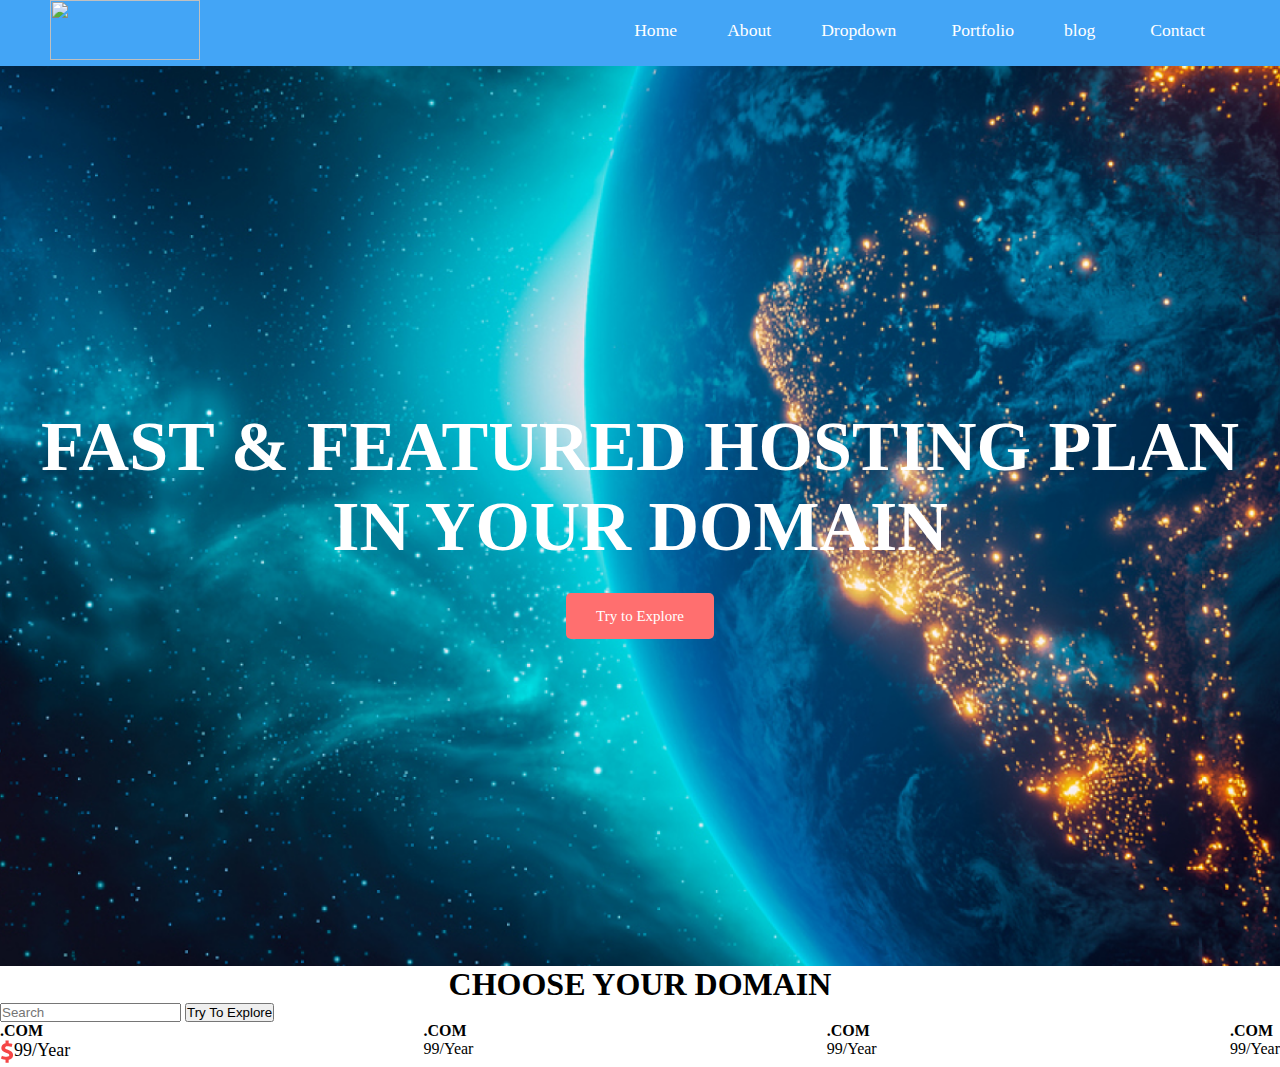
==== index.html @ 49b48064 "none" ====
<!DOCTYPE html>
<html lang="en">
<head>
    <meta charset="UTF-8">
    <meta name="viewport" content="width=device-width, initial-scale=1.0">
    <title>Host-House</title>

    <!--bootstrap css link start-->
    <link href="https://cdn.jsdelivr.net/npm/bootstrap@5.0.2/dist/css/bootstrap.min.css" rel="stylesheet" integrity="sha384-EVSTQN3/azprG1Anm3QDgpJLIm9Nao0Yz1ztcQTwFspd3yD65VohhpuuCOmLASjC" crossorigin="anonymous">
    <!--bootstrap css link end-->

    <!--font awesome link start-->
    <script src="https://kit.fontawesome.com/5c542a6da6.js" crossorigin="anonymous"></script>
    <!--font awesome link end-->


    <!--Main CSS Link start-->
    <link rel="stylesheet" href="./asset/css/home.css">
    <!--Main CSS Link end-->
</head>
<body>
    <!--Nav Start-->
    <nav>
        <div id="nav-section">
            <div class="container-fluid p-0">
                <div class="nav">
                    <a href="#" class="nav-logo">
                        <img src="./asset/img/home_img/hero.svg" alt="">
                    </a>
                    <div class="menuToggle"></div>
                    <div class="nav-links">
                        <ul>
                            <li><a href="#">Home</a></li>
                            <li><a href="#">About</a></li>
                            <li><a href="#">Dropdown <b><span style="padding-left: 5px;"></span><i class="fa-solid fa-caret-down"></i></b></a>
                                <ul>
                                <li><a href="#">product 1</a></li>
                                <li><a href="#">product 2</a></li>
                                <li><a href="#">product 3</a></li>
                                </ul>
                            </li>
                            <li><a href="#">Portfolio</a></li>
                            <li><a href="#">blog <span style="padding-left: 5px;"></span><i class="fa-solid fa-caret-down"></i></a> </li>
                            <li><a href="#">Contact</a></li>
                        </ul>
                    </div>
                </div>
            </div>
        </div>
    </nav>
    <!--Nav End-->

    <!--hero Start-->
    <div id="hero-seciton">
        <div class="hero-img">
            <div class="container">
                <div class="heading">
                    <h1>FAST & FEATURED HOSTING PLAN
                        IN YOUR DOMAIN 
                    </h1>
                    <p><a href="#">Try to Explore</a></p>
                </div>
            </div>
        </div>
    </div>
    <!--Hero end-->

    <!--Choose your Domain start-->
    <div id="choose-domain-section">
        <div class="container">
            <div class="row justify-content-center">
                <div class="col-lg-8">
                    <div class="choose-domain">
                        <h1>CHOOSE YOUR DOMAIN</h1>
                    </div>
                    <div class="input-group">
                        <input type="text" class="form-control" placeholder="Search">
                        <button class="btn btn-success" type="submit">Try To Explore</button>
                      </div>
                    <div class="input-bar-items">
                        <div class="input-item">
                            <h4>.COM</h4>
                            <div class="input-item-text">
                                <div class="dollar">
                                    <svg width="14" height="23" viewBox="0 0 14 23" fill="none" xmlns="http://www.w3.org/2000/svg">
                                        <path d="M5.525 19.75C4.30833 19.65 3.31667 19.4667 2.55 19.2C1.8 18.9167 1.24167 18.6833 0.875 18.5L1.95 15.625C2.53333 15.9083 3.225 16.1667 4.025 16.4C4.84167 16.6333 5.7 16.75 6.6 16.75C7.61667 16.75 8.30833 16.6167 8.675 16.35C9.05833 16.0667 9.25 15.675 9.25 15.175C9.25 14.8583 9.175 14.5917 9.025 14.375C8.875 14.1417 8.65833 13.9333 8.375 13.75C8.09167 13.5667 7.73333 13.3917 7.3 13.225C6.86667 13.0417 6.36667 12.85 5.8 12.65C5.25 12.45 4.70833 12.2333 4.175 12C3.65833 11.75 3.18333 11.45 2.75 11.1C2.33333 10.75 1.99167 10.325 1.725 9.825C1.475 9.30833 1.35 8.69167 1.35 7.975C1.35 7.425 1.425 6.9 1.575 6.4C1.74167 5.88333 1.99167 5.41667 2.325 5C2.65833 4.58333 3.09167 4.23333 3.625 3.95C4.15833 3.65 4.79167 3.43333 5.525 3.3V0.599999H8.675V3.2C9.54167 3.28333 10.2833 3.40833 10.9 3.575C11.5333 3.74167 12.0333 3.90833 12.4 4.075L11.625 7.075C11.075 6.84167 10.4333 6.64167 9.7 6.475C8.98333 6.30833 8.225 6.225 7.425 6.225C6.625 6.225 6.05 6.35833 5.7 6.625C5.35 6.89167 5.175 7.24167 5.175 7.675C5.175 7.94167 5.225 8.175 5.325 8.375C5.44167 8.55833 5.61667 8.725 5.85 8.875C6.08333 9.025 6.36667 9.175 6.7 9.325C7.05 9.45833 7.46667 9.60833 7.95 9.775C8.68333 10.0417 9.35833 10.3333 9.975 10.65C10.6083 10.9667 11.15 11.3333 11.6 11.75C12.0667 12.15 12.425 12.625 12.675 13.175C12.9417 13.725 13.075 14.3667 13.075 15.1C13.075 15.6 13 16.1 12.85 16.6C12.7 17.0833 12.45 17.5333 12.1 17.95C11.75 18.3667 11.2917 18.725 10.725 19.025C10.175 19.325 9.49167 19.5417 8.675 19.675V22.725H5.525V19.75Z" fill="#F54646"/>
                                    </svg>
                                </div>
                                <div class="t-99">
                                    99/Year
                                </div>
                            </div>
                        </div>
                        <div class="input-item">
                            <h4>.COM</h4>
                            <div class="input-item-text">
                                <div class="dollar">
                                    
                                </div>
                                <div class="99">
                                    99/Year
                                </div>
                            </div>
                        </div>
                        <div class="input-item">
                            <h4>.COM</h4>
                            <div class="input-item-text">
                                <div class="dollar">
                                    
                                </div>
                                <div class="99">
                                    99/Year
                                </div>
                            </div>
                        </div>
                        <div class="input-item">
                            <h4>.COM</h4>
                            <div class="input-item-text">
                                <div class="dollar">
                                    
                                </div>
                                <div class="99">
                                    99/Year
                                </div>
                            </div>
                        </div>
                    </div>
                </div>
            </div>
        </div>
    </div>



         
    <!--main javascript link start-->
    <script src="./asset/js/main.js"></script>
    <!--main javascript link end-->

    <script src="https://cdn.jsdelivr.net/npm/bootstrap@5.0.2/dist/js/bootstrap.bundle.min.js" integrity="sha384-MrcW6ZMFYlzcLA8Nl+NtUVF0sA7MsXsP1UyJoMp4YLEuNSfAP+JcXn/tWtIaxVXM" crossorigin="anonymous"></script>
</body>
</html>
---- asset/css/home.css ----
*{
    padding: 0;
    margin: 0;
    box-sizing: border-box;
}
.nav{
    width: 100%;
    height: 66px;
    background: #43a5f6;
    padding: 0px 50px;
    display: flex;
    justify-content: space-between;
    
}
.nav .nav-logo{
    color: #fff;
    
}
.nav-logo img{
    width: 150px;
    height: 60px;
    
}
.nav ul{
    position: relative;
}
.nav ul li{
    position: relative;
    list-style-type: none;
    float: left;
}
.nav ul li a{
    color: #fff;
    font-size: 1.1rem;
    padding: 20px 25px;
    text-decoration: none;
    display: flex;
    justify-content: space-between;
    align-items: center;
    display: block;
}
.nav ul li a:hover{
    background: #2b93e3;

}
.nav ul li ul{
    position: absolute;
    left: 0;
    width: 200px;
    background: #445964;
    padding-left: 0px;
    z-index: 2;
    display: none;
    
}
.nav ul li ul li{
    position: relative;
    width: 100%;
    border: 1px solid rgba(0, 0, 0, 0.2);
}
.nav ul li:hover ul{
    display: block;
}

@media (max-width: 1000px) {
    nav{
        padding: 0px 0px;
    }
    .nav .nav-links{
        position: absolute;
        width: 100%;
        top: 66px;
        left: 0;
        background: #445964;
        display: none;

    }
   
    .nav .nav-links ul{
        padding-left: 0px;
    }
    .nav .nav-links ul li{
        width: 100%;
        display: block;
    }
    .nav .nav-links ul li ul{
        position: relative;
        width: 100%;
    }
    .menuToggle{
        position: relative;
        width: 30px;
        height: 50px;
        cursor: pointer;
        display: flex;
        justify-content: center;
        align-items: center;
    }
    .menuToggle::before{
        content: '';
        position: absolute;
        width: 100%;
        height: 3px;
        background: #fff;
        transform: translateY(-12px);
        box-shadow: 0 12px #fff;

    }
    .menuToggle::after{
        content: '';
        position: absolute;
        width: 100%;
        height: 3px;
        background: #fff;
        transform: translateY(12px);
    }
    .nav.active .menuToggle::before{
        transform: rotate(45deg);
        box-shadow: 0 0 #fff;
    }
    .nav.active .menuToggle::after{
        transform: rotate(-45deg);
        
    }
}
/* Nav End*/


/* Hero start*/

#hero-section{
    -image: url(../img/home_img/hero-2.png);
    width: 100%;
    height: 100vh;
    background-repeat: no-repeat;
    background-size: cover;
    background-position: center;
}
.hero-img{
    background-image: url(../img/home_img/hero-2.png);
    width: 100%;
    height: 100vh;
    background-repeat: no-repeat;
    background-size: cover;
    background-position: center;
    display: flex;
    justify-content: center;
    align-items: center;
    

}
.heading h1{
    color: white;
    text-align: center;
    font-size: 70px;
    margin-bottom: 40px;
    
}
.heading p{
    text-align: center;
}
.heading p a{
    text-decoration: none;
    color: white;
    padding: 15px 30px;
    background-color: #FF6F6F;
    border: none;
    border-radius: 5px;
    font-size: 15px;
}

/* hero end*/


.choose-domain h1{
    text-align: center;
}
.input-bar-items{
    width: 100%;
    display: flex;
    justify-content: space-between;
    flex-wrap: wrap;

}
.input-item-text{
    width: 25%;
}

/* .dollar{
    width: 20px;
    height: 20px;
} */

.t-99{
    font-size: 18px;

}
.dollar img{
    width: 10px;
    height: 10px;
}

.input-item-text{
    display: flex;
    
}
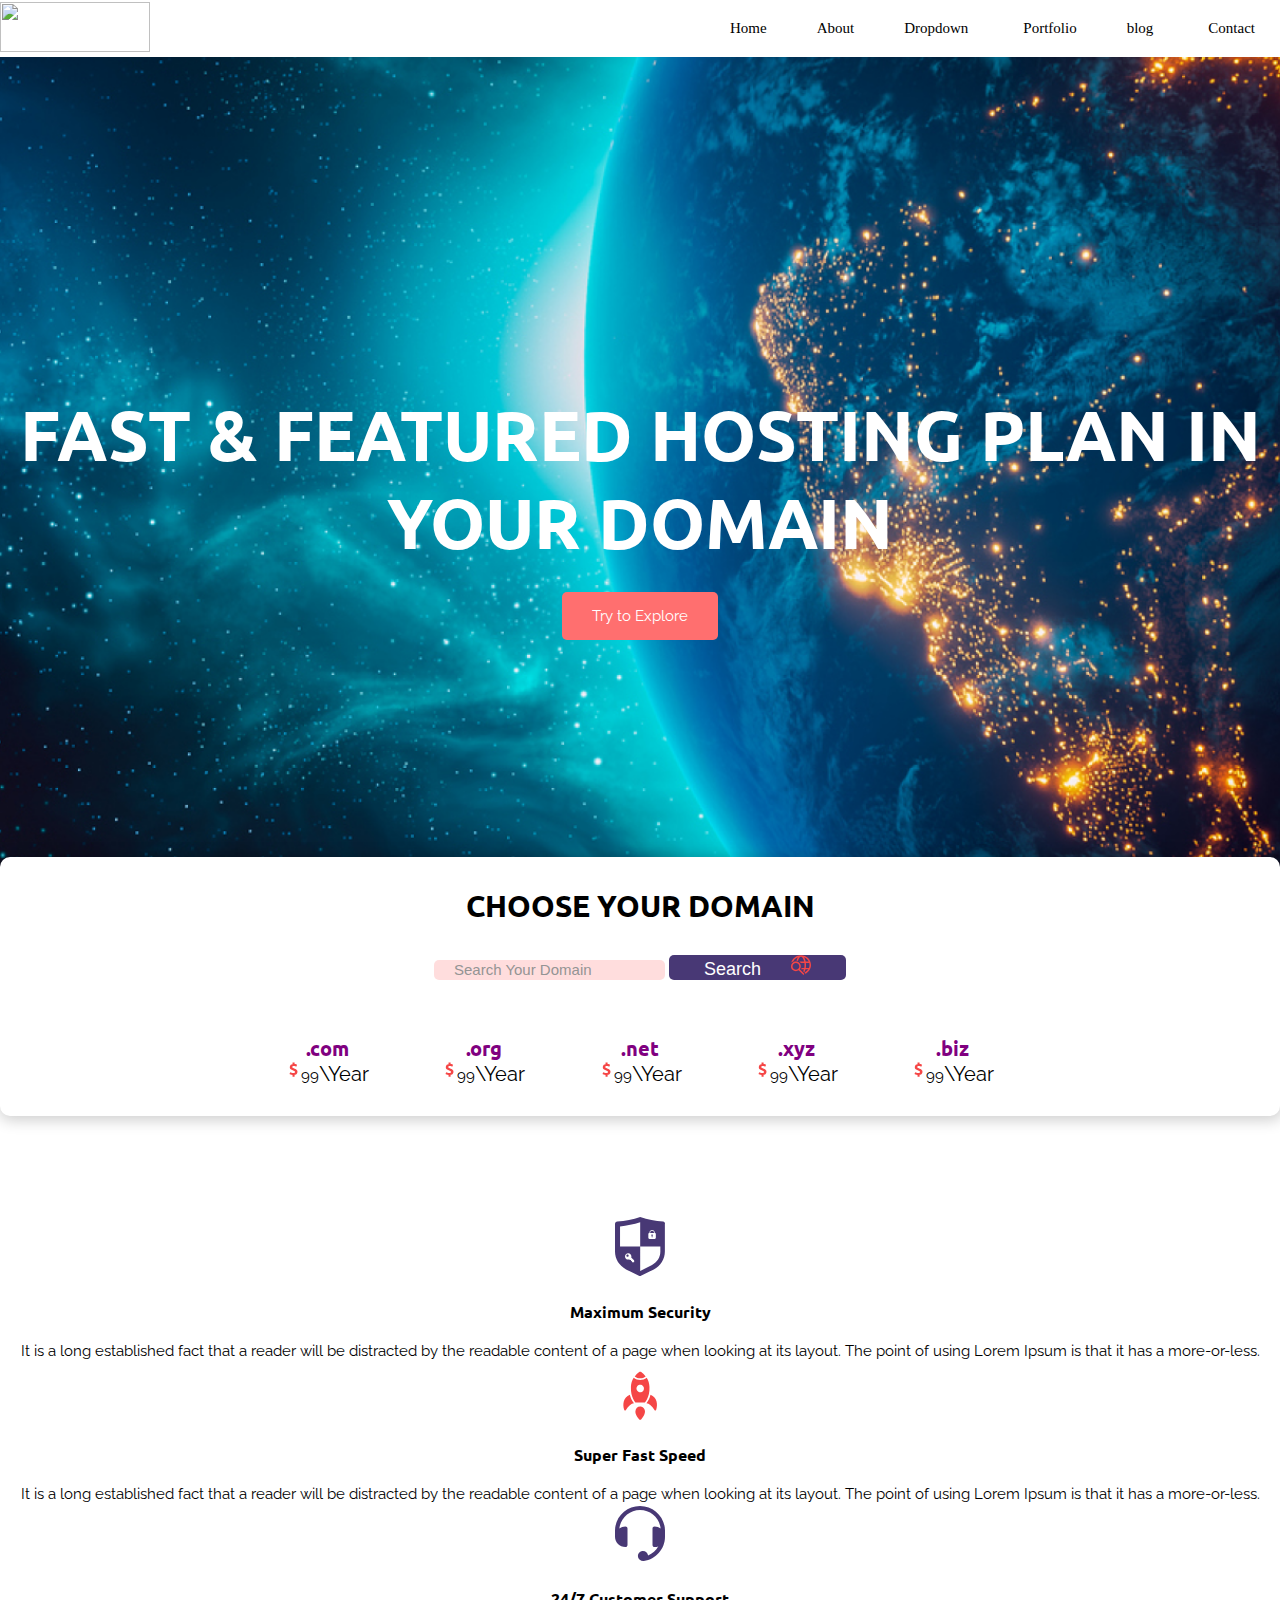
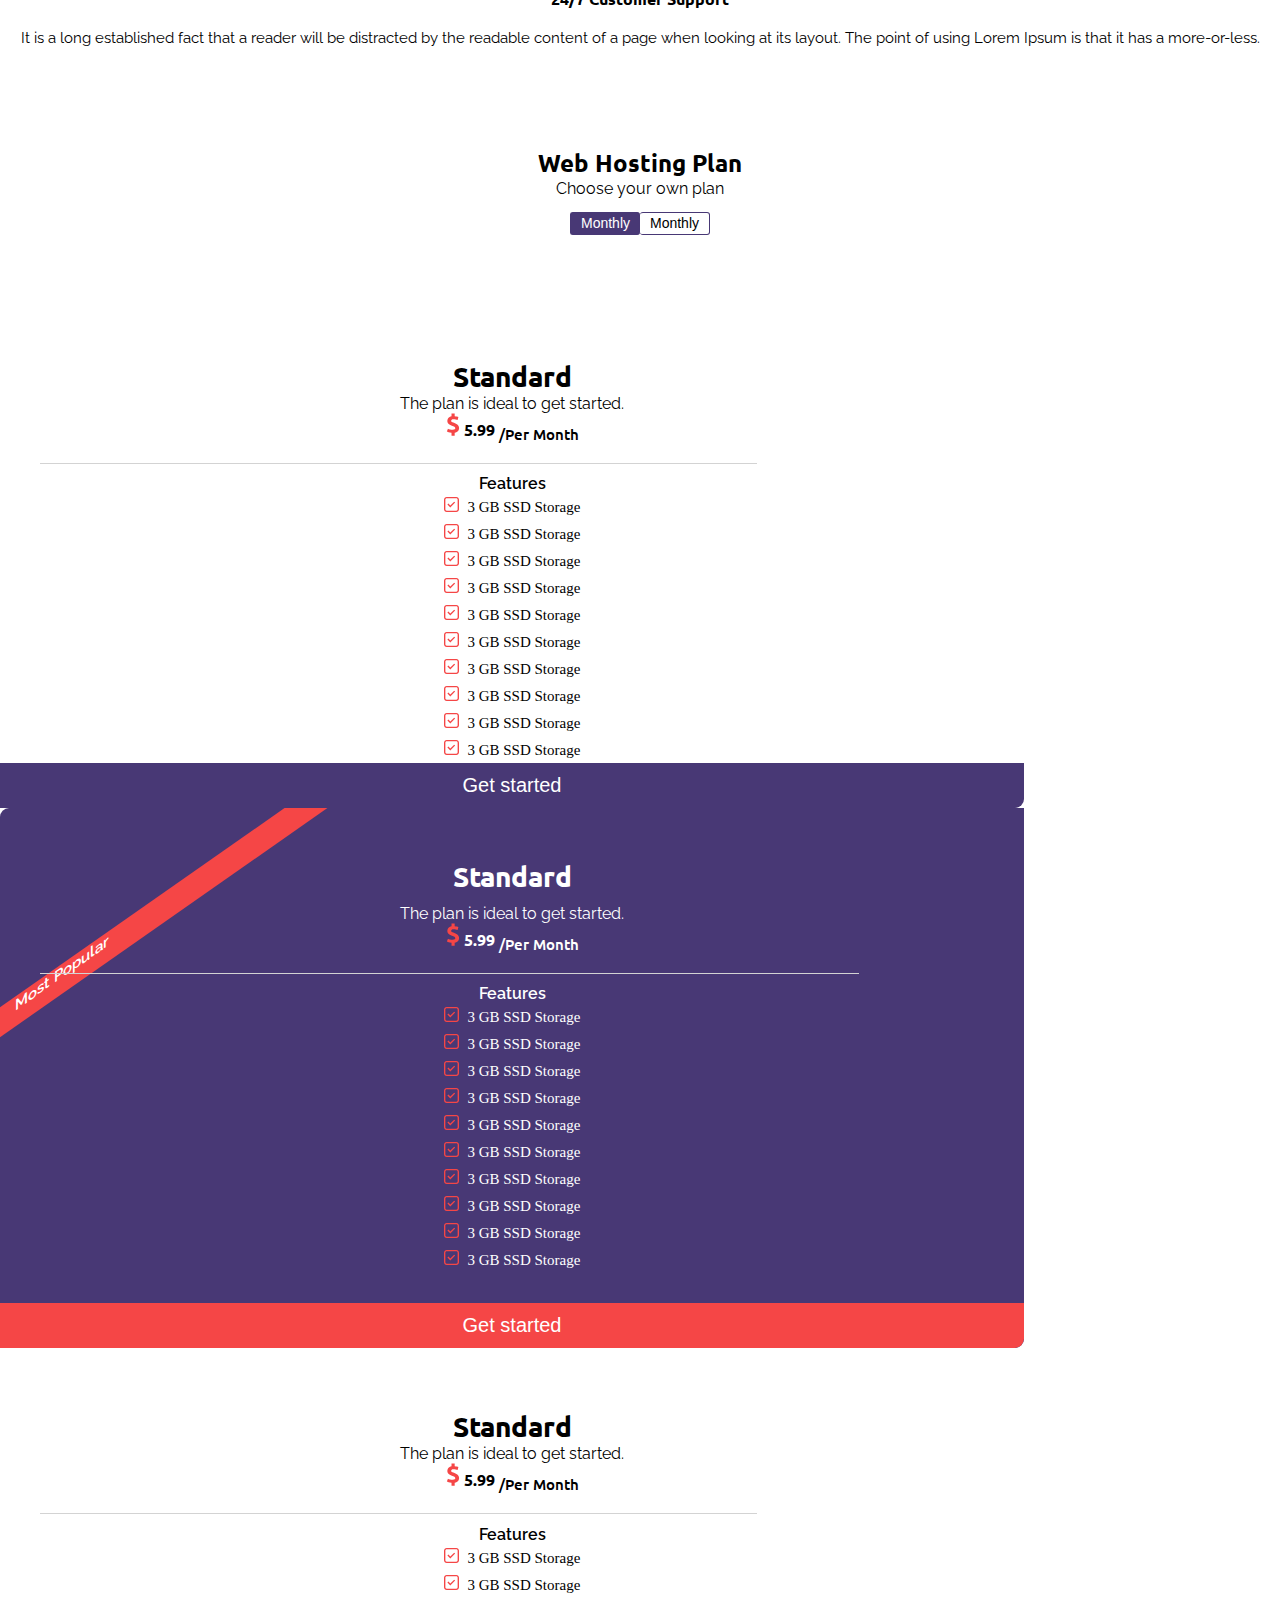
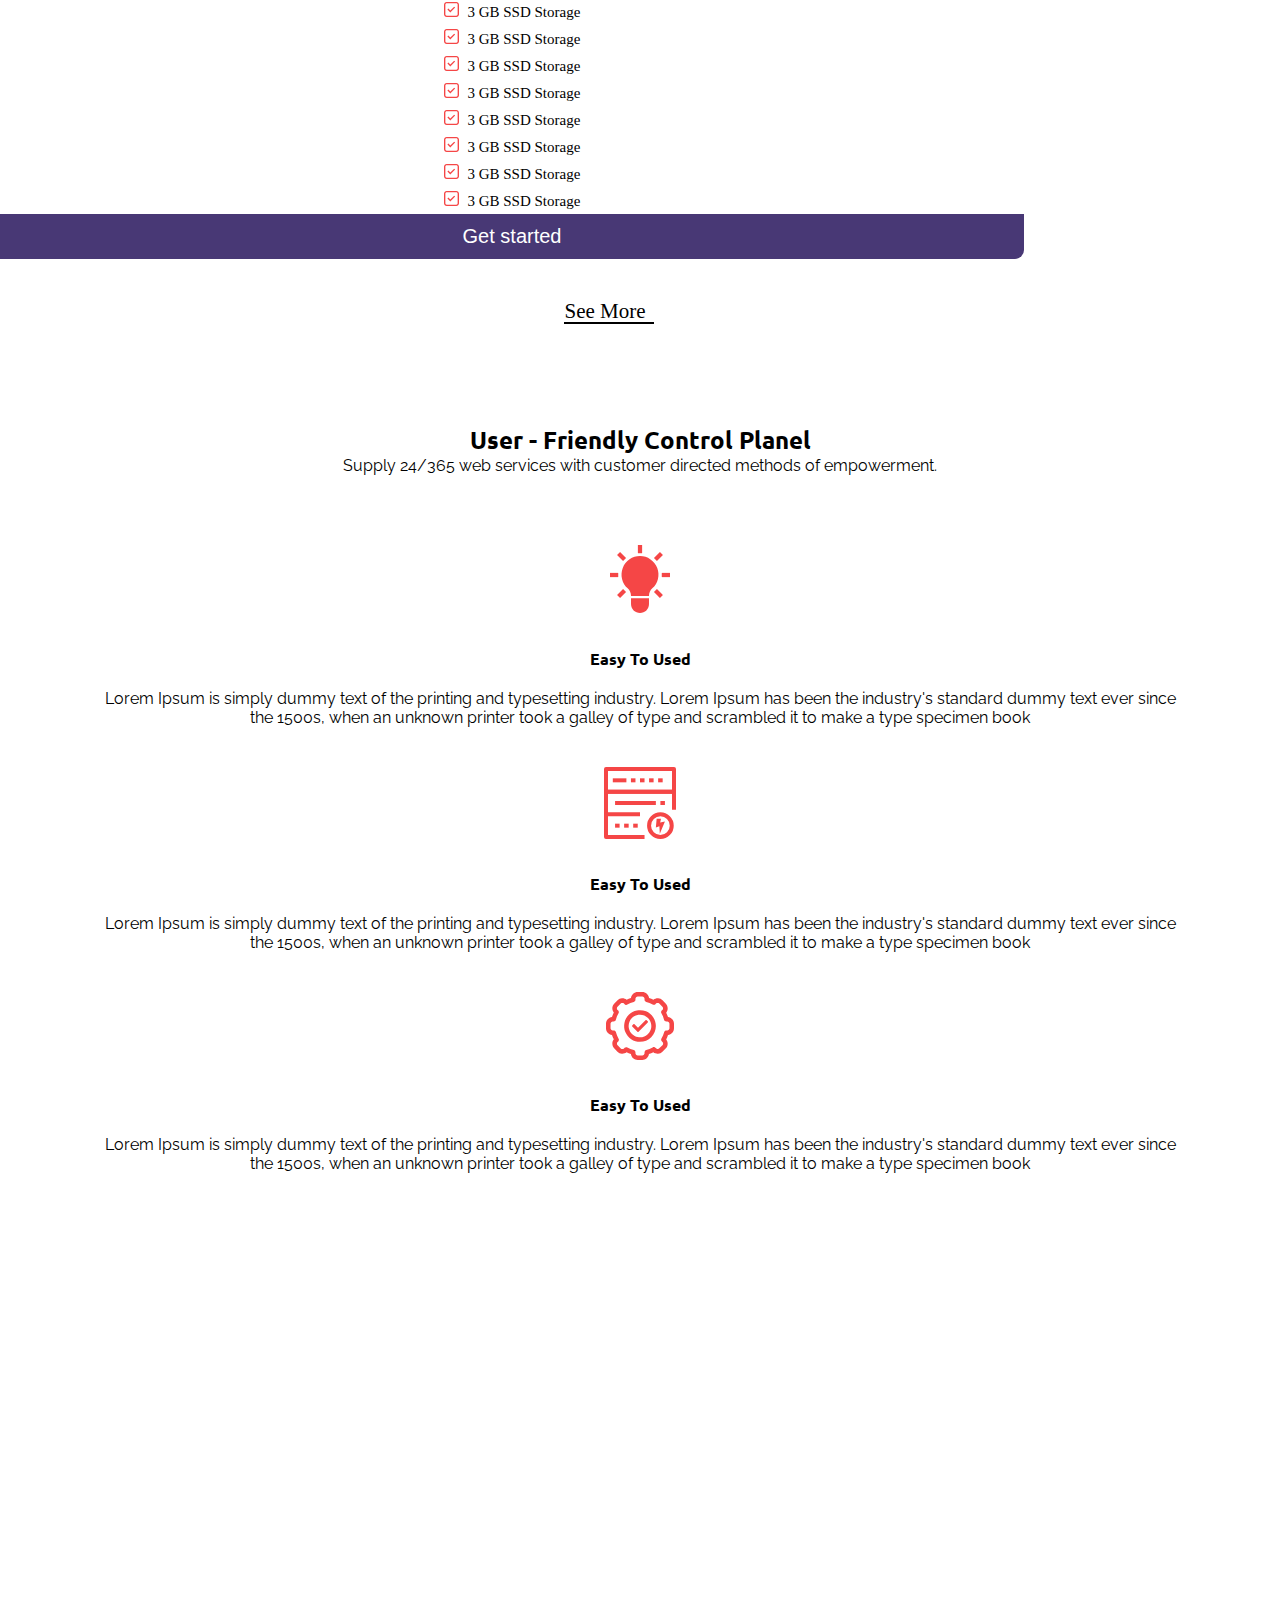
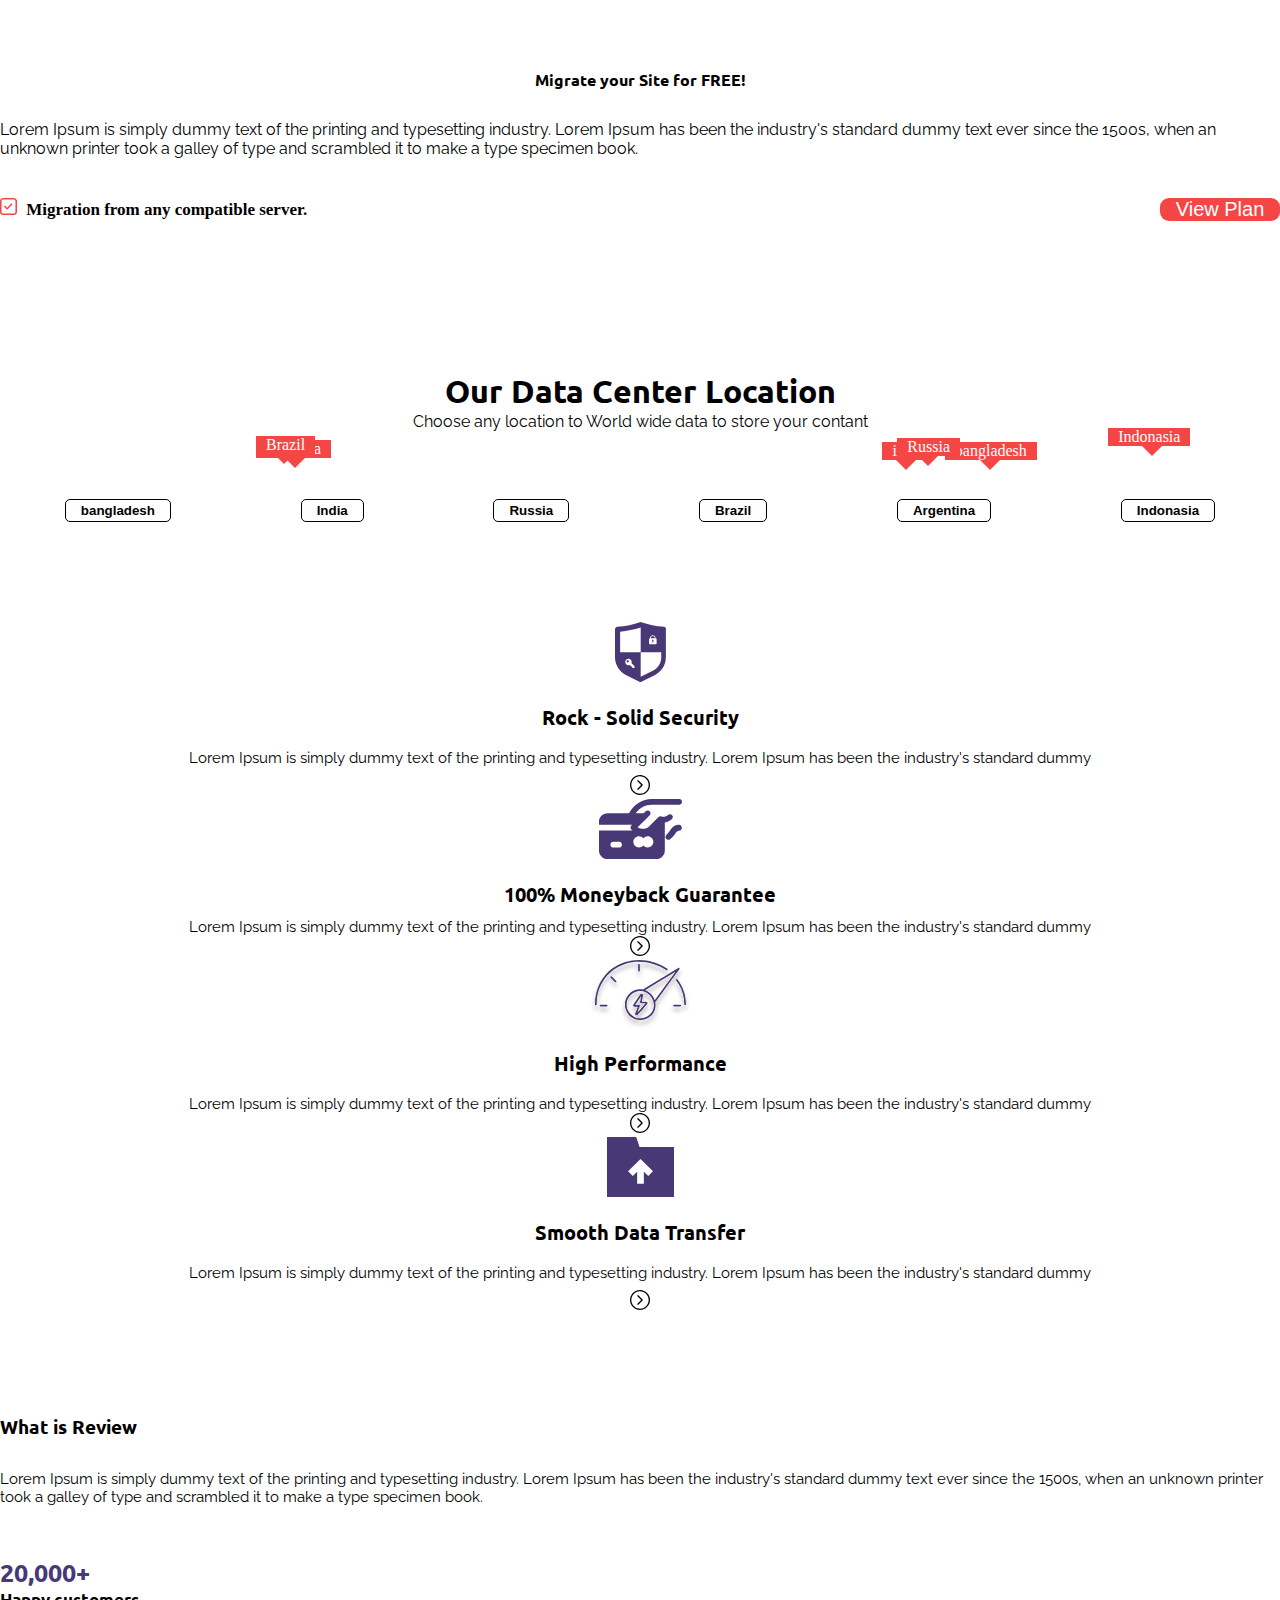
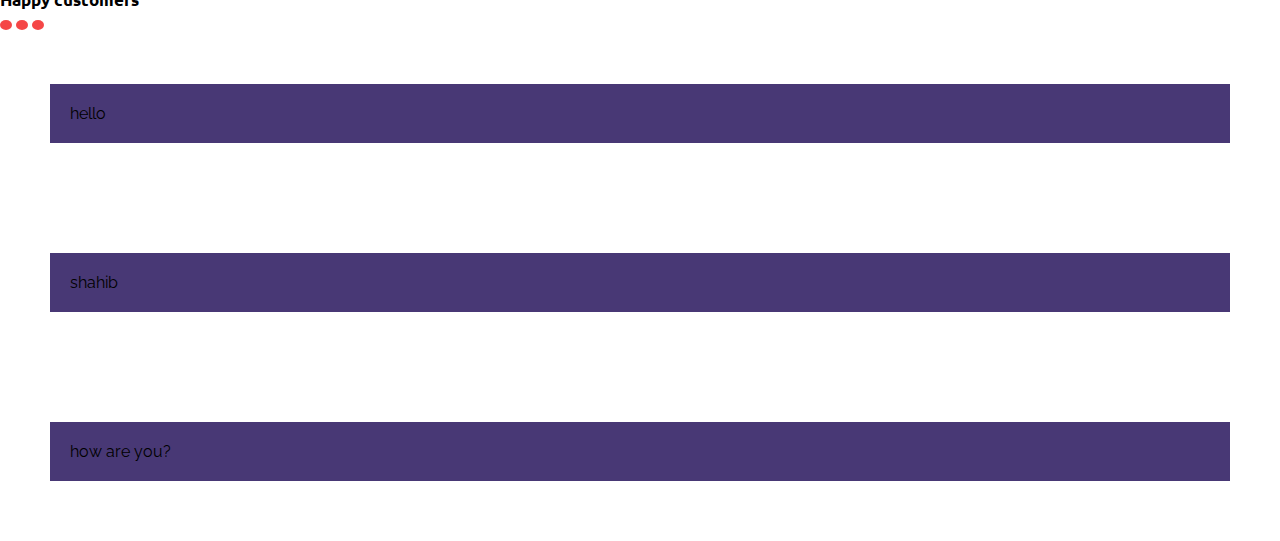
==== commit a8d2bbc3: "none" ====
--- a/index.html
+++ b/index.html
@@ -22,7 +22,7 @@
     <!--Nav Start-->
     <nav>
         <div id="nav-section">
-            <div class="container-fluid p-0">
+            <div class="container">
                 <div class="nav">
                     <a href="#" class="nav-logo">
                         <img src="./asset/img/home_img/hero.svg" alt="">
@@ -34,9 +34,9 @@
                             <li><a href="#">About</a></li>
                             <li><a href="#">Dropdown <b><span style="padding-left: 5px;"></span><i class="fa-solid fa-caret-down"></i></b></a>
                                 <ul>
-                                <li><a href="#">product 1</a></li>
-                                <li><a href="#">product 2</a></li>
-                                <li><a href="#">product 3</a></li>
+                                    <li><a href="#">product 1</a></li>
+                                    <li><a href="#">product 2</a></li>
+                                    <li><a href="#">product 3</a></li>
                                 </ul>
                             </li>
                             <li><a href="#">Portfolio</a></li>
@@ -69,59 +69,743 @@
     <div id="choose-domain-section">
         <div class="container">
             <div class="row justify-content-center">
-                <div class="col-lg-8">
-                    <div class="choose-domain">
-                        <h1>CHOOSE YOUR DOMAIN</h1>
-                    </div>
-                    <div class="input-group">
-                        <input type="text" class="form-control" placeholder="Search">
-                        <button class="btn btn-success" type="submit">Try To Explore</button>
-                      </div>
-                    <div class="input-bar-items">
-                        <div class="input-item">
-                            <h4>.COM</h4>
-                            <div class="input-item-text">
-                                <div class="dollar">
+                <div class="col-lg-12">
+                    <div class="choose-domain-content">
+                        <div class="choose-domain">
+                            <h1>CHOOSE YOUR DOMAIN</h1>
+                        </div>
+                        <div class="input-group">
+                            <input type="text" class="form-control" placeholder="Search Your Domain" style="padding-left: 10px">
+                            <button class="btn btn-success" type="submit">Search <span style="padding-right: 25px;"></span>
+                                <svg width="33" height="32" viewBox="0 0 33 32" fill="none" xmlns="http://www.w3.org/2000/svg">
+                                    <path d="M2.37706 12.7246C-0.792353 15.8007 -0.792353 20.788 2.37706 23.8641C5.16939 26.5742 9.49023 26.8966 12.6463 24.8314L19.6593 31.6378C20.1567 32.1207 20.9634 32.1207 21.461 31.6378C21.9133 31.1988 21.9543 30.5119 21.5842 30.0278L21.461 29.8892L14.5123 23.1437C17.0063 20.0529 16.787 15.5706 13.8546 12.7246C10.6851 9.64846 5.54649 9.64846 2.37706 12.7246ZM16.5212 0C8.68598 0 2.12797 5.3072 0.455281 12.4197C0.687728 12.1332 0.940178 11.8576 1.21202 11.5938C2.08253 10.749 3.07651 10.097 4.1376 9.63787C5.69136 6.78748 8.26209 4.53801 11.3805 3.34335L11.2045 3.62174C10.3189 5.05067 9.60446 6.83804 9.10354 8.86547C9.92549 8.94752 10.7367 9.12854 11.5183 9.40997C12.5593 5.20822 14.5218 2.39866 16.5212 2.39866L16.7117 2.40714C18.7966 2.59223 20.8108 5.7936 21.7462 10.3962L13.512 10.395C14.0445 10.7385 14.55 11.1381 15.0196 11.5938C15.4076 11.9704 15.7564 12.3714 16.066 12.792L22.1181 12.7944C22.2301 13.8183 22.2904 14.8892 22.2904 15.9936C22.2904 17.6878 22.1486 19.3034 21.8955 20.791L17.5368 20.7912C17.4087 21.2481 17.2445 21.6977 17.0442 22.1362L16.8318 22.5707L16.6298 22.9375L16.8911 23.1886L21.3635 23.1891C21.0303 24.386 20.621 25.456 20.1581 26.3625L21.9793 28.1338C22.79 26.7618 23.449 25.0818 23.9219 23.1907L28.4077 23.1894C26.9415 25.466 24.8001 27.2911 22.2556 28.4007L22.6262 28.7586L22.8315 28.983C23.1946 29.455 23.3996 29.9811 23.4545 30.5064C29.0907 27.9669 33 22.4233 33 15.9936C33 7.16055 25.6222 0 16.5212 0ZM12.0529 14.4731C14.2272 16.5835 14.2272 20.0051 12.0529 22.1154C9.8785 24.2258 6.35313 24.2258 4.17876 22.1154C2.00436 20.0051 2.00436 16.5835 4.17876 14.4731C6.35313 12.3628 9.8785 12.3628 12.0529 14.4731ZM24.6055 12.7954L30.1374 12.7943L30.1504 12.8425C30.3977 13.8538 30.5286 14.9089 30.5286 15.9936C30.5286 17.6822 30.2114 19.2991 29.6314 20.7909L24.403 20.7923C24.6375 19.2743 24.7619 17.6614 24.7619 15.9936C24.7619 14.9001 24.7085 13.8305 24.6055 12.7954ZM21.66 3.34326L21.6978 3.3572C25.0711 4.66003 27.7996 7.19837 29.29 10.3964L24.2676 10.3955C23.7514 7.59319 22.8504 5.15356 21.66 3.34326Z" fill="#F54646"/>
+                                </svg>
+                            </button>
+                        </div>
+                        <div class="input-bar-items">
+                            <div class="input-item">
+                                <h4>.com</h4>
+                                <div class="input-item-text">
+                                    <div class="dollar">
+                                        <svg width="14" height="23" viewBox="0 0 14 23" fill="none" xmlns="http://www.w3.org/2000/svg">
+                                            <path d="M5.525 19.75C4.30833 19.65 3.31667 19.4667 2.55 19.2C1.8 18.9167 1.24167 18.6833 0.875 18.5L1.95 15.625C2.53333 15.9083 3.225 16.1667 4.025 16.4C4.84167 16.6333 5.7 16.75 6.6 16.75C7.61667 16.75 8.30833 16.6167 8.675 16.35C9.05833 16.0667 9.25 15.675 9.25 15.175C9.25 14.8583 9.175 14.5917 9.025 14.375C8.875 14.1417 8.65833 13.9333 8.375 13.75C8.09167 13.5667 7.73333 13.3917 7.3 13.225C6.86667 13.0417 6.36667 12.85 5.8 12.65C5.25 12.45 4.70833 12.2333 4.175 12C3.65833 11.75 3.18333 11.45 2.75 11.1C2.33333 10.75 1.99167 10.325 1.725 9.825C1.475 9.30833 1.35 8.69167 1.35 7.975C1.35 7.425 1.425 6.9 1.575 6.4C1.74167 5.88333 1.99167 5.41667 2.325 5C2.65833 4.58333 3.09167 4.23333 3.625 3.95C4.15833 3.65 4.79167 3.43333 5.525 3.3V0.599999H8.675V3.2C9.54167 3.28333 10.2833 3.40833 10.9 3.575C11.5333 3.74167 12.0333 3.90833 12.4 4.075L11.625 7.075C11.075 6.84167 10.4333 6.64167 9.7 6.475C8.98333 6.30833 8.225 6.225 7.425 6.225C6.625 6.225 6.05 6.35833 5.7 6.625C5.35 6.89167 5.175 7.24167 5.175 7.675C5.175 7.94167 5.225 8.175 5.325 8.375C5.44167 8.55833 5.61667 8.725 5.85 8.875C6.08333 9.025 6.36667 9.175 6.7 9.325C7.05 9.45833 7.46667 9.60833 7.95 9.775C8.68333 10.0417 9.35833 10.3333 9.975 10.65C10.6083 10.9667 11.15 11.3333 11.6 11.75C12.0667 12.15 12.425 12.625 12.675 13.175C12.9417 13.725 13.075 14.3667 13.075 15.1C13.075 15.6 13 16.1 12.85 16.6C12.7 17.0833 12.45 17.5333 12.1 17.95C11.75 18.3667 11.2917 18.725 10.725 19.025C10.175 19.325 9.49167 19.5417 8.675 19.675V22.725H5.525V19.75Z" fill="#F54646"/>
+                                        </svg>
+                                    </div>
+                                    <div class="t-99">
+                                        <p><span style="font-size: 15px;">99</span>\Year</p>
+                                    </div>
+                                </div>
+                            </div>
+                            <div class="input-item">
+                                <h4>.org</h4>
+                                <div class="input-item-text">
+                                    <div class="dollar">
+                                        <svg  viewBox="0 0 14 23" fill="none" xmlns="http://www.w3.org/2000/svg">
+                                            <path d="M5.525 19.75C4.30833 19.65 3.31667 19.4667 2.55 19.2C1.8 18.9167 1.24167 18.6833 0.875 18.5L1.95 15.625C2.53333 15.9083 3.225 16.1667 4.025 16.4C4.84167 16.6333 5.7 16.75 6.6 16.75C7.61667 16.75 8.30833 16.6167 8.675 16.35C9.05833 16.0667 9.25 15.675 9.25 15.175C9.25 14.8583 9.175 14.5917 9.025 14.375C8.875 14.1417 8.65833 13.9333 8.375 13.75C8.09167 13.5667 7.73333 13.3917 7.3 13.225C6.86667 13.0417 6.36667 12.85 5.8 12.65C5.25 12.45 4.70833 12.2333 4.175 12C3.65833 11.75 3.18333 11.45 2.75 11.1C2.33333 10.75 1.99167 10.325 1.725 9.825C1.475 9.30833 1.35 8.69167 1.35 7.975C1.35 7.425 1.425 6.9 1.575 6.4C1.74167 5.88333 1.99167 5.41667 2.325 5C2.65833 4.58333 3.09167 4.23333 3.625 3.95C4.15833 3.65 4.79167 3.43333 5.525 3.3V0.599999H8.675V3.2C9.54167 3.28333 10.2833 3.40833 10.9 3.575C11.5333 3.74167 12.0333 3.90833 12.4 4.075L11.625 7.075C11.075 6.84167 10.4333 6.64167 9.7 6.475C8.98333 6.30833 8.225 6.225 7.425 6.225C6.625 6.225 6.05 6.35833 5.7 6.625C5.35 6.89167 5.175 7.24167 5.175 7.675C5.175 7.94167 5.225 8.175 5.325 8.375C5.44167 8.55833 5.61667 8.725 5.85 8.875C6.08333 9.025 6.36667 9.175 6.7 9.325C7.05 9.45833 7.46667 9.60833 7.95 9.775C8.68333 10.0417 9.35833 10.3333 9.975 10.65C10.6083 10.9667 11.15 11.3333 11.6 11.75C12.0667 12.15 12.425 12.625 12.675 13.175C12.9417 13.725 13.075 14.3667 13.075 15.1C13.075 15.6 13 16.1 12.85 16.6C12.7 17.0833 12.45 17.5333 12.1 17.95C11.75 18.3667 11.2917 18.725 10.725 19.025C10.175 19.325 9.49167 19.5417 8.675 19.675V22.725H5.525V19.75Z" fill="#F54646"/>
+                                        </svg>
+                                    </div>
+                                    <div class="t-99">
+                                        <p><span style="font-size: 15px;">99</span>\Year</p>
+                                    </div>
+                                </div>
+                            </div>
+                            <div class="input-item">
+                                <h4>.net</h4>
+                                <div class="input-item-text">
+                                    <div class="dollar">
+                                        <svg width="14" height="23" viewBox="0 0 14 23" fill="none" xmlns="http://www.w3.org/2000/svg">
+                                            <path d="M5.525 19.75C4.30833 19.65 3.31667 19.4667 2.55 19.2C1.8 18.9167 1.24167 18.6833 0.875 18.5L1.95 15.625C2.53333 15.9083 3.225 16.1667 4.025 16.4C4.84167 16.6333 5.7 16.75 6.6 16.75C7.61667 16.75 8.30833 16.6167 8.675 16.35C9.05833 16.0667 9.25 15.675 9.25 15.175C9.25 14.8583 9.175 14.5917 9.025 14.375C8.875 14.1417 8.65833 13.9333 8.375 13.75C8.09167 13.5667 7.73333 13.3917 7.3 13.225C6.86667 13.0417 6.36667 12.85 5.8 12.65C5.25 12.45 4.70833 12.2333 4.175 12C3.65833 11.75 3.18333 11.45 2.75 11.1C2.33333 10.75 1.99167 10.325 1.725 9.825C1.475 9.30833 1.35 8.69167 1.35 7.975C1.35 7.425 1.425 6.9 1.575 6.4C1.74167 5.88333 1.99167 5.41667 2.325 5C2.65833 4.58333 3.09167 4.23333 3.625 3.95C4.15833 3.65 4.79167 3.43333 5.525 3.3V0.599999H8.675V3.2C9.54167 3.28333 10.2833 3.40833 10.9 3.575C11.5333 3.74167 12.0333 3.90833 12.4 4.075L11.625 7.075C11.075 6.84167 10.4333 6.64167 9.7 6.475C8.98333 6.30833 8.225 6.225 7.425 6.225C6.625 6.225 6.05 6.35833 5.7 6.625C5.35 6.89167 5.175 7.24167 5.175 7.675C5.175 7.94167 5.225 8.175 5.325 8.375C5.44167 8.55833 5.61667 8.725 5.85 8.875C6.08333 9.025 6.36667 9.175 6.7 9.325C7.05 9.45833 7.46667 9.60833 7.95 9.775C8.68333 10.0417 9.35833 10.3333 9.975 10.65C10.6083 10.9667 11.15 11.3333 11.6 11.75C12.0667 12.15 12.425 12.625 12.675 13.175C12.9417 13.725 13.075 14.3667 13.075 15.1C13.075 15.6 13 16.1 12.85 16.6C12.7 17.0833 12.45 17.5333 12.1 17.95C11.75 18.3667 11.2917 18.725 10.725 19.025C10.175 19.325 9.49167 19.5417 8.675 19.675V22.725H5.525V19.75Z" fill="#F54646"/>
+                                        </svg>
+                                    </div>
+                                    <div class="t-99">
+                                        <p><span style="font-size: 15px;">99</span>\Year</p>
+                                    </div>
+                                </div>
+                            </div>
+                            <div class="input-item">
+                                <h4>.xyz</h4>
+                                <div class="input-item-text">
+                                    <div class="dollar">
+                                        <svg width="14" height="23" viewBox="0 0 14 23" fill="none" xmlns="http://www.w3.org/2000/svg">
+                                            <path d="M5.525 19.75C4.30833 19.65 3.31667 19.4667 2.55 19.2C1.8 18.9167 1.24167 18.6833 0.875 18.5L1.95 15.625C2.53333 15.9083 3.225 16.1667 4.025 16.4C4.84167 16.6333 5.7 16.75 6.6 16.75C7.61667 16.75 8.30833 16.6167 8.675 16.35C9.05833 16.0667 9.25 15.675 9.25 15.175C9.25 14.8583 9.175 14.5917 9.025 14.375C8.875 14.1417 8.65833 13.9333 8.375 13.75C8.09167 13.5667 7.73333 13.3917 7.3 13.225C6.86667 13.0417 6.36667 12.85 5.8 12.65C5.25 12.45 4.70833 12.2333 4.175 12C3.65833 11.75 3.18333 11.45 2.75 11.1C2.33333 10.75 1.99167 10.325 1.725 9.825C1.475 9.30833 1.35 8.69167 1.35 7.975C1.35 7.425 1.425 6.9 1.575 6.4C1.74167 5.88333 1.99167 5.41667 2.325 5C2.65833 4.58333 3.09167 4.23333 3.625 3.95C4.15833 3.65 4.79167 3.43333 5.525 3.3V0.599999H8.675V3.2C9.54167 3.28333 10.2833 3.40833 10.9 3.575C11.5333 3.74167 12.0333 3.90833 12.4 4.075L11.625 7.075C11.075 6.84167 10.4333 6.64167 9.7 6.475C8.98333 6.30833 8.225 6.225 7.425 6.225C6.625 6.225 6.05 6.35833 5.7 6.625C5.35 6.89167 5.175 7.24167 5.175 7.675C5.175 7.94167 5.225 8.175 5.325 8.375C5.44167 8.55833 5.61667 8.725 5.85 8.875C6.08333 9.025 6.36667 9.175 6.7 9.325C7.05 9.45833 7.46667 9.60833 7.95 9.775C8.68333 10.0417 9.35833 10.3333 9.975 10.65C10.6083 10.9667 11.15 11.3333 11.6 11.75C12.0667 12.15 12.425 12.625 12.675 13.175C12.9417 13.725 13.075 14.3667 13.075 15.1C13.075 15.6 13 16.1 12.85 16.6C12.7 17.0833 12.45 17.5333 12.1 17.95C11.75 18.3667 11.2917 18.725 10.725 19.025C10.175 19.325 9.49167 19.5417 8.675 19.675V22.725H5.525V19.75Z" fill="#F54646"/>
+                                        </svg>
+                                    </div>
+                                    <div class="t-99">
+                                        <p><span style="font-size: 15px;">99</span>\Year</p>
+                                    </div>
+                                </div>
+                            </div>
+                            <div class="input-item">
+                                <h4>.biz</h4>
+                                <div class="input-item-text">
+                                    <div class="dollar">
+                                        <svg width="14" height="23" viewBox="0 0 14 23" fill="none" xmlns="http://www.w3.org/2000/svg">
+                                            <path d="M5.525 19.75C4.30833 19.65 3.31667 19.4667 2.55 19.2C1.8 18.9167 1.24167 18.6833 0.875 18.5L1.95 15.625C2.53333 15.9083 3.225 16.1667 4.025 16.4C4.84167 16.6333 5.7 16.75 6.6 16.75C7.61667 16.75 8.30833 16.6167 8.675 16.35C9.05833 16.0667 9.25 15.675 9.25 15.175C9.25 14.8583 9.175 14.5917 9.025 14.375C8.875 14.1417 8.65833 13.9333 8.375 13.75C8.09167 13.5667 7.73333 13.3917 7.3 13.225C6.86667 13.0417 6.36667 12.85 5.8 12.65C5.25 12.45 4.70833 12.2333 4.175 12C3.65833 11.75 3.18333 11.45 2.75 11.1C2.33333 10.75 1.99167 10.325 1.725 9.825C1.475 9.30833 1.35 8.69167 1.35 7.975C1.35 7.425 1.425 6.9 1.575 6.4C1.74167 5.88333 1.99167 5.41667 2.325 5C2.65833 4.58333 3.09167 4.23333 3.625 3.95C4.15833 3.65 4.79167 3.43333 5.525 3.3V0.599999H8.675V3.2C9.54167 3.28333 10.2833 3.40833 10.9 3.575C11.5333 3.74167 12.0333 3.90833 12.4 4.075L11.625 7.075C11.075 6.84167 10.4333 6.64167 9.7 6.475C8.98333 6.30833 8.225 6.225 7.425 6.225C6.625 6.225 6.05 6.35833 5.7 6.625C5.35 6.89167 5.175 7.24167 5.175 7.675C5.175 7.94167 5.225 8.175 5.325 8.375C5.44167 8.55833 5.61667 8.725 5.85 8.875C6.08333 9.025 6.36667 9.175 6.7 9.325C7.05 9.45833 7.46667 9.60833 7.95 9.775C8.68333 10.0417 9.35833 10.3333 9.975 10.65C10.6083 10.9667 11.15 11.3333 11.6 11.75C12.0667 12.15 12.425 12.625 12.675 13.175C12.9417 13.725 13.075 14.3667 13.075 15.1C13.075 15.6 13 16.1 12.85 16.6C12.7 17.0833 12.45 17.5333 12.1 17.95C11.75 18.3667 11.2917 18.725 10.725 19.025C10.175 19.325 9.49167 19.5417 8.675 19.675V22.725H5.525V19.75Z" fill="#F54646"/>
+                                        </svg>
+                                    </div>
+                                    <div class="t-99">
+                                        <p><span style="font-size: 15px;">99</span>\Year</p>
+                                    </div>
+                                </div>
+                            </div>
+                        </div>
+                    </div>
+                </div>
+            </div>
+        </div>
+    </div>
+
+    <!--hero card section-->
+
+    <div id="hero-card-section">
+        <div class="container">
+            <div class="hero-cards">
+                <div class="row">
+                    <div class="col-lg-4">
+                        <div class="hero-card">
+                            <svg width="60" height="71" viewBox="0 0 60 71" fill="none" xmlns="http://www.w3.org/2000/svg">
+                                <path d="M57.7254 5.64435C48.3564 5.05021 39.2896 2.97071 30.2227 0C21.4582 2.97071 12.3913 5.05021 2.72005 5.64435C1.20891 5.94142 0 7.12971 0 8.61506V41.59C0 50.5021 5.13787 58.8201 13.298 62.9791L28.7116 70.7029C29.0138 71 29.6183 71 29.9205 71C30.525 71 30.8272 71 31.1294 70.7029L46.543 62.9791C54.7032 58.8201 59.841 50.7992 59.841 41.59V8.61506C60.4455 7.12971 59.2366 5.94142 57.7254 5.64435ZM44.4274 57.6318L30.2227 64.7615V35.6485H6.04455V11.5858C14.2047 10.6946 22.3648 8.91213 30.2227 6.53556V35.6485H54.4009V41.887C54.4009 48.4226 50.472 54.6611 44.4274 57.6318Z" fill="#483875"/>
+                                <path d="M47.65 19.2V18.75C47.65 17.9145 47.3181 17.1133 46.7274 16.5226C46.1366 15.9318 45.3354 15.6 44.5 15.6C43.6646 15.6 42.8634 15.9318 42.2726 16.5226C41.6819 17.1133 41.35 17.9145 41.35 18.75V19.2C40.992 19.2 40.6486 19.3422 40.3954 19.5954C40.1422 19.8486 40 20.1919 40 20.55V25.05C40 25.408 40.1422 25.7514 40.3954 26.0046C40.6486 26.2577 40.992 26.4 41.35 26.4H47.65C48.008 26.4 48.3514 26.2577 48.6046 26.0046C48.8578 25.7514 49 25.408 49 25.05V20.55C49 20.1919 48.8578 19.8486 48.6046 19.5954C48.3514 19.3422 48.008 19.2 47.65 19.2ZM44.95 22.674V24.15C44.95 24.2693 44.9026 24.3838 44.8182 24.4682C44.7338 24.5526 44.6193 24.6 44.5 24.6C44.3807 24.6 44.2662 24.5526 44.1818 24.4682C44.0974 24.3838 44.05 24.2693 44.05 24.15V22.674C43.8784 22.5749 43.7443 22.422 43.6685 22.239C43.5927 22.0559 43.5794 21.853 43.6307 21.6616C43.6819 21.4702 43.7949 21.3011 43.9521 21.1805C44.1093 21.0599 44.3019 20.9946 44.5 20.9946C44.6981 20.9946 44.8907 21.0599 45.0479 21.1805C45.2051 21.3011 45.3181 21.4702 45.3693 21.6616C45.4206 21.853 45.4073 22.0559 45.3315 22.239C45.2557 22.422 45.1216 22.5749 44.95 22.674ZM46.75 19.2H42.25V18.75C42.25 18.1532 42.4871 17.5809 42.909 17.159C43.331 16.737 43.9033 16.5 44.5 16.5C45.0967 16.5 45.669 16.737 46.091 17.159C46.5129 17.5809 46.75 18.1532 46.75 18.75V19.2Z" fill="white"/>
+                                <path d="M15.85 43.5C13.705 43.5 12 45.205 12 47.35C12 49.495 13.705 51.2 15.85 51.2C17.995 51.2 19.7 49.495 19.7 47.35C19.7 45.205 17.995 43.5 15.85 43.5ZM15.025 47.9C14.255 47.9 13.65 47.295 13.65 46.525C13.65 45.755 14.255 45.15 15.025 45.15C15.795 45.15 16.4 45.755 16.4 46.525C16.4 47.295 15.795 47.9 15.025 47.9Z" fill="white"/>
+                                <path d="M19.15 48.45L16.95 50.65L18.05 51.75H19.15V52.85H20.25V53.95L20.635 54.335C20.745 54.445 20.855 54.5 21.02 54.5H22.45C22.78 54.5 23 54.28 23 53.95V52.52C23 52.355 22.945 52.245 22.835 52.135L19.15 48.45Z" fill="white"/>
+                            </svg>
+                            <h4>Maximum Security</h4>
+                            <p>
+                                It is a long established fact that a reader will be distracted by the readable content of a page when looking at its layout. The point of using Lorem Ipsum is that it has a more-or-less. 
+                            </p>
+                        </div>         
+                    </div>
+                    <div class="col-lg-4">
+                        <div class="hero-card">
+                            <div class="launching">
+                                <svg width="72" height="116" viewBox="0 0 72 116" fill="none" xmlns="http://www.w3.org/2000/svg">
+                                    <path d="M29.3606 74.2926C29.3606 74.2926 28.7483 79.5716 34.9725 86.1699C35.142 86.3481 35.3456 86.4903 35.5713 86.588C35.7969 86.6857 36.0399 86.737 36.2858 86.7387C36.5317 86.7404 36.7754 86.6925 37.0024 86.5979C37.2294 86.5034 37.435 86.364 37.6069 86.1882C43.6942 79.8697 43.2006 74.2929 43.2006 74.2929C43.1531 72.4725 42.4088 70.7398 41.1212 69.4522C39.8335 68.1646 38.1008 67.4202 36.2805 67.3727C32.4588 67.3725 29.7191 70.2979 29.3606 74.2926Z" fill="#F54646"/>
+                                    <path d="M45.3373 62.882C47.3695 63.1605 49.2831 64.0025 50.8614 65.3125C53.2516 67.4397 55.3179 69.9051 56.9946 72.6303C57.1353 72.8542 57.3374 73.033 57.5768 73.1454C57.8163 73.2578 58.0829 73.2991 58.3451 73.2642C58.6073 73.2294 58.8539 73.1199 59.0557 72.9489C59.2575 72.7779 59.4058 72.5525 59.4832 72.2996C61.9579 64.3125 60.9507 54.6668 51.2468 50.4745C50.233 55.0014 48.2132 59.242 45.3373 62.882Z" fill="#F54646"/>
+                                    <path d="M21.6934 65.3116C23.2737 64.0002 25.1901 63.1582 27.2248 62.8813C24.3415 59.2444 22.3198 55.0015 21.3116 50.4712C11.6031 54.6624 10.5983 64.3107 13.0705 72.301C13.1471 72.552 13.2943 72.7755 13.4946 72.945C13.6949 73.1144 13.9398 73.2226 14.1999 73.2565C14.4627 73.2939 14.7307 73.2547 14.9717 73.1437C15.2128 73.0326 15.4167 72.8544 15.559 72.6303C17.2366 69.9051 19.3032 67.4395 21.6934 65.3116Z" fill="#F54646"/>
+                                    <path d="M37.747 17.3361C37.3222 17.0251 36.8093 16.8574 36.2828 16.8575C35.7562 16.8575 35.2434 17.0252 34.8186 17.3363C32.3564 19.1542 30.172 21.3207 28.3339 23.7678C30.6071 25.5331 33.4036 26.4908 36.2818 26.4899C39.1599 26.4889 41.9558 25.5293 44.2278 23.7625C42.3905 21.3175 40.2074 19.1527 37.747 17.3361Z" fill="#F54646"/>
+                                    <path d="M26.8652 25.9054C24.3883 29.8614 22.9939 34.3985 22.8215 39.0628C22.2334 54.3493 29.713 61.7718 29.713 61.7718L42.8523 61.7718C42.8523 61.7718 50.3325 54.3489 49.7442 39.0632C49.5717 34.3969 48.1761 29.8579 45.6972 25.9008C42.9911 27.9619 39.6836 29.0784 36.282 29.0793C32.8803 29.0801 29.5723 27.9651 26.8652 25.9054ZM40.1117 45.2048C39.3533 45.9632 38.387 46.4797 37.3351 46.6889C36.2832 46.8981 35.1928 46.7908 34.2019 46.3803C33.211 45.9699 32.3641 45.2748 31.7682 44.383C31.1723 43.4912 30.8543 42.4428 30.8543 41.3702C30.8543 40.2977 31.1723 39.2492 31.7682 38.3575C32.3641 37.4657 33.211 36.7706 34.2019 36.3602C35.1928 35.9497 36.2832 35.8423 37.3351 36.0516C38.387 36.2608 39.3533 36.7773 40.1117 37.5357C40.6153 38.0392 41.0147 38.6371 41.2872 39.295C41.5598 39.9529 41.7 40.6581 41.7 41.3702C41.7 42.0824 41.5598 42.7875 41.2872 43.4455C41.0147 44.1034 40.6153 44.7012 40.1117 45.2048Z" fill="#F54646"/>
+                                </svg>
+                            </div>
+                            <div class="launching-heading">
+                                <h4>Super Fast Speed</h4>
+                            </div>
+                            <p>
+                                It is a long established fact that a reader will be distracted by the readable content of a page when looking at its layout. The point of using Lorem Ipsum is that it has a more-or-less. 
+                            </p>
+                        </div>
+                    </div>
+                    <div class="col-lg-4">
+                        <div class="hero-card">
+                            <svg width="59" height="65" viewBox="0 0 59 65" fill="none" xmlns="http://www.w3.org/2000/svg">
+                                <path d="M29.5 0C13.275 0 0 13.097 0 29.1045V36.3806C0 43.1716 5.40833 48.5075 12.2917 48.5075C13.7667 48.5075 14.75 47.5373 14.75 46.0821V26.6791C14.75 25.2239 13.7667 24.2537 12.2917 24.2537C9.5875 24.2537 7.12917 25.2239 5.1625 26.6791C6.39167 14.5522 16.9625 4.85075 29.5 4.85075C42.0375 4.85075 52.6083 14.3097 53.8375 26.6791C51.8708 25.2239 49.4125 24.2537 46.7083 24.2537C45.2333 24.2537 44.25 25.2239 44.25 26.6791V46.0821C44.25 47.5373 45.2333 48.5075 46.7083 48.5075C48.1833 48.5075 49.9042 48.2649 51.1333 47.5373C48.4292 52.3881 44.25 56.2687 39.0875 58.4515C38.5958 55.541 36.1375 53.1157 32.9417 53.1157C29.7458 53.1157 27.0417 55.7836 27.0417 58.9366C27.0417 60.6343 27.7792 62.3321 29.2542 63.5448C30.4833 64.5149 31.7125 65 33.1875 65C33.4333 65 33.925 65 34.1708 65C48.1833 63.0597 59 50.6903 59 36.3806V29.1045C59 13.097 45.725 0 29.5 0Z" fill="#483875"/>
+                                </svg>
+                            <h4>24/7 Customer Support</h4>
+                            <p>
+                                It is a long established fact that a reader will be distracted by the readable content of a page when looking at its layout. The point of using Lorem Ipsum is that it has a more-or-less. 
+                            </p>
+                        </div>
+                    </div>
+                </div>
+            </div>
+        </div>
+    </div>
+    <!--hero card section end-->
+
+    <!--web hosting plan start-->
+    <div id="web-hosting-section">
+        <div class="container">
+            <div class="web-hosting-heading">
+                <h2>Web Hosting Plan</h2>
+                <p>Choose your own plan</p>
+                <div class="input-group web-host-input">
+                    <input class="web-int-mon" type="button" value="Monthly">
+                    <input class="web-int-yer" type="button" value="Monthly">
+                </div>
+            </div>
+            <div class="web-hosting-cards">
+                <div class="row d-flex justify-content-center">
+                    <div class="col-lg-4">
+                        <div class="web-hosting-card">
+                            <h5>Standard</h5>
+                            <p>The plan is ideal to get started.</p>
+                            <div class="web-hosting-cost">
+                                <h4>
                                     <svg width="14" height="23" viewBox="0 0 14 23" fill="none" xmlns="http://www.w3.org/2000/svg">
-                                        <path d="M5.525 19.75C4.30833 19.65 3.31667 19.4667 2.55 19.2C1.8 18.9167 1.24167 18.6833 0.875 18.5L1.95 15.625C2.53333 15.9083 3.225 16.1667 4.025 16.4C4.84167 16.6333 5.7 16.75 6.6 16.75C7.61667 16.75 8.30833 16.6167 8.675 16.35C9.05833 16.0667 9.25 15.675 9.25 15.175C9.25 14.8583 9.175 14.5917 9.025 14.375C8.875 14.1417 8.65833 13.9333 8.375 13.75C8.09167 13.5667 7.73333 13.3917 7.3 13.225C6.86667 13.0417 6.36667 12.85 5.8 12.65C5.25 12.45 4.70833 12.2333 4.175 12C3.65833 11.75 3.18333 11.45 2.75 11.1C2.33333 10.75 1.99167 10.325 1.725 9.825C1.475 9.30833 1.35 8.69167 1.35 7.975C1.35 7.425 1.425 6.9 1.575 6.4C1.74167 5.88333 1.99167 5.41667 2.325 5C2.65833 4.58333 3.09167 4.23333 3.625 3.95C4.15833 3.65 4.79167 3.43333 5.525 3.3V0.599999H8.675V3.2C9.54167 3.28333 10.2833 3.40833 10.9 3.575C11.5333 3.74167 12.0333 3.90833 12.4 4.075L11.625 7.075C11.075 6.84167 10.4333 6.64167 9.7 6.475C8.98333 6.30833 8.225 6.225 7.425 6.225C6.625 6.225 6.05 6.35833 5.7 6.625C5.35 6.89167 5.175 7.24167 5.175 7.675C5.175 7.94167 5.225 8.175 5.325 8.375C5.44167 8.55833 5.61667 8.725 5.85 8.875C6.08333 9.025 6.36667 9.175 6.7 9.325C7.05 9.45833 7.46667 9.60833 7.95 9.775C8.68333 10.0417 9.35833 10.3333 9.975 10.65C10.6083 10.9667 11.15 11.3333 11.6 11.75C12.0667 12.15 12.425 12.625 12.675 13.175C12.9417 13.725 13.075 14.3667 13.075 15.1C13.075 15.6 13 16.1 12.85 16.6C12.7 17.0833 12.45 17.5333 12.1 17.95C11.75 18.3667 11.2917 18.725 10.725 19.025C10.175 19.325 9.49167 19.5417 8.675 19.675V22.725H5.525V19.75Z" fill="#F54646"/>
-                                    </svg>
+                                    <path d="M5.525 19.75C4.30833 19.65 3.31667 19.4667 2.55 19.2C1.8 18.9167 1.24167 18.6833 0.875 18.5L1.95 15.625C2.53333 15.9083 3.225 16.1667 4.025 16.4C4.84167 16.6333 5.7 16.75 6.6 16.75C7.61667 16.75 8.30833 16.6167 8.675 16.35C9.05833 16.0667 9.25 15.675 9.25 15.175C9.25 14.8583 9.175 14.5917 9.025 14.375C8.875 14.1417 8.65833 13.9333 8.375 13.75C8.09167 13.5667 7.73333 13.3917 7.3 13.225C6.86667 13.0417 6.36667 12.85 5.8 12.65C5.25 12.45 4.70833 12.2333 4.175 12C3.65833 11.75 3.18333 11.45 2.75 11.1C2.33333 10.75 1.99167 10.325 1.725 9.825C1.475 9.30833 1.35 8.69167 1.35 7.975C1.35 7.425 1.425 6.9 1.575 6.4C1.74167 5.88333 1.99167 5.41667 2.325 5C2.65833 4.58333 3.09167 4.23333 3.625 3.95C4.15833 3.65 4.79167 3.43333 5.525 3.3V0.599999H8.675V3.2C9.54167 3.28333 10.2833 3.40833 10.9 3.575C11.5333 3.74167 12.0333 3.90833 12.4 4.075L11.625 7.075C11.075 6.84167 10.4333 6.64167 9.7 6.475C8.98333 6.30833 8.225 6.225 7.425 6.225C6.625 6.225 6.05 6.35833 5.7 6.625C5.35 6.89167 5.175 7.24167 5.175 7.675C5.175 7.94167 5.225 8.175 5.325 8.375C5.44167 8.55833 5.61667 8.725 5.85 8.875C6.08333 9.025 6.36667 9.175 6.7 9.325C7.05 9.45833 7.46667 9.60833 7.95 9.775C8.68333 10.0417 9.35833 10.3333 9.975 10.65C10.6083 10.9667 11.15 11.3333 11.6 11.75C12.0667 12.15 12.425 12.625 12.675 13.175C12.9417 13.725 13.075 14.3667 13.075 15.1C13.075 15.6 13 16.1 12.85 16.6C12.7 17.0833 12.45 17.5333 12.1 17.95C11.75 18.3667 11.2917 18.725 10.725 19.025C10.175 19.325 9.49167 19.5417 8.675 19.675V22.725H5.525V19.75Z" fill="#F54646"/>
+                                    </svg>
+                                    5.99 <sub style="font-size: 15px; font-weight: 500;">/Per Month</sub>
+                                </h4>
+                            </div>
+                            <p class="Features-para">Features</p>
+                            <ul>
+                                <li>
+                                    <svg width="17" height="17" viewBox="0 0 17 17" fill="none" xmlns="http://www.w3.org/2000/svg">
+                                    <path d="M7.14201 11.8332L3.86364 8.55474L4.95643 7.46195L7.14201 9.64761L11.5132 5.27637L12.606 6.36917L7.14201 11.8332Z" fill="#F54646"/>
+                                    <path fill-rule="evenodd" clip-rule="evenodd" d="M0 3.09091C0 1.38385 1.38385 0 3.09091 0H13.9091C15.6161 0 17 1.38385 17 3.09091V13.9091C17 15.6161 15.6161 17 13.9091 17H3.09091C1.38385 17 0 15.6161 0 13.9091V3.09091ZM3.09091 1.54545H13.9091C14.7626 1.54545 15.4545 2.23738 15.4545 3.09091V13.9091C15.4545 14.7626 14.7626 15.4545 13.9091 15.4545H3.09091C2.23738 15.4545 1.54545 14.7626 1.54545 13.9091V3.09091C1.54545 2.23738 2.23738 1.54545 3.09091 1.54545Z" fill="#F54646"/>
+                                    </svg>
+                                    <span style="padding-left: 5px;">3 GB SSD Storage</span>
+                                </li>
+                                <li>
+                                    <svg width="17" height="17" viewBox="0 0 17 17" fill="none" xmlns="http://www.w3.org/2000/svg">
+                                    <path d="M7.14201 11.8332L3.86364 8.55474L4.95643 7.46195L7.14201 9.64761L11.5132 5.27637L12.606 6.36917L7.14201 11.8332Z" fill="#F54646"/>
+                                    <path fill-rule="evenodd" clip-rule="evenodd" d="M0 3.09091C0 1.38385 1.38385 0 3.09091 0H13.9091C15.6161 0 17 1.38385 17 3.09091V13.9091C17 15.6161 15.6161 17 13.9091 17H3.09091C1.38385 17 0 15.6161 0 13.9091V3.09091ZM3.09091 1.54545H13.9091C14.7626 1.54545 15.4545 2.23738 15.4545 3.09091V13.9091C15.4545 14.7626 14.7626 15.4545 13.9091 15.4545H3.09091C2.23738 15.4545 1.54545 14.7626 1.54545 13.9091V3.09091C1.54545 2.23738 2.23738 1.54545 3.09091 1.54545Z" fill="#F54646"/>
+                                    </svg>
+                                    <span style="padding-left: 5px;">3 GB SSD Storage</span>
+                                </li>
+                                <li>
+                                    <svg width="17" height="17" viewBox="0 0 17 17" fill="none" xmlns="http://www.w3.org/2000/svg">
+                                    <path d="M7.14201 11.8332L3.86364 8.55474L4.95643 7.46195L7.14201 9.64761L11.5132 5.27637L12.606 6.36917L7.14201 11.8332Z" fill="#F54646"/>
+                                    <path fill-rule="evenodd" clip-rule="evenodd" d="M0 3.09091C0 1.38385 1.38385 0 3.09091 0H13.9091C15.6161 0 17 1.38385 17 3.09091V13.9091C17 15.6161 15.6161 17 13.9091 17H3.09091C1.38385 17 0 15.6161 0 13.9091V3.09091ZM3.09091 1.54545H13.9091C14.7626 1.54545 15.4545 2.23738 15.4545 3.09091V13.9091C15.4545 14.7626 14.7626 15.4545 13.9091 15.4545H3.09091C2.23738 15.4545 1.54545 14.7626 1.54545 13.9091V3.09091C1.54545 2.23738 2.23738 1.54545 3.09091 1.54545Z" fill="#F54646"/>
+                                    </svg>
+                                    <span style="padding-left: 5px;">3 GB SSD Storage</span>
+                                </li>
+                                <li>
+                                    <svg width="17" height="17" viewBox="0 0 17 17" fill="none" xmlns="http://www.w3.org/2000/svg">
+                                    <path d="M7.14201 11.8332L3.86364 8.55474L4.95643 7.46195L7.14201 9.64761L11.5132 5.27637L12.606 6.36917L7.14201 11.8332Z" fill="#F54646"/>
+                                    <path fill-rule="evenodd" clip-rule="evenodd" d="M0 3.09091C0 1.38385 1.38385 0 3.09091 0H13.9091C15.6161 0 17 1.38385 17 3.09091V13.9091C17 15.6161 15.6161 17 13.9091 17H3.09091C1.38385 17 0 15.6161 0 13.9091V3.09091ZM3.09091 1.54545H13.9091C14.7626 1.54545 15.4545 2.23738 15.4545 3.09091V13.9091C15.4545 14.7626 14.7626 15.4545 13.9091 15.4545H3.09091C2.23738 15.4545 1.54545 14.7626 1.54545 13.9091V3.09091C1.54545 2.23738 2.23738 1.54545 3.09091 1.54545Z" fill="#F54646"/>
+                                    </svg>
+                                    <span style="padding-left: 5px;">3 GB SSD Storage</span>
+                                </li>
+                                <li>
+                                    <svg width="17" height="17" viewBox="0 0 17 17" fill="none" xmlns="http://www.w3.org/2000/svg">
+                                    <path d="M7.14201 11.8332L3.86364 8.55474L4.95643 7.46195L7.14201 9.64761L11.5132 5.27637L12.606 6.36917L7.14201 11.8332Z" fill="#F54646"/>
+                                    <path fill-rule="evenodd" clip-rule="evenodd" d="M0 3.09091C0 1.38385 1.38385 0 3.09091 0H13.9091C15.6161 0 17 1.38385 17 3.09091V13.9091C17 15.6161 15.6161 17 13.9091 17H3.09091C1.38385 17 0 15.6161 0 13.9091V3.09091ZM3.09091 1.54545H13.9091C14.7626 1.54545 15.4545 2.23738 15.4545 3.09091V13.9091C15.4545 14.7626 14.7626 15.4545 13.9091 15.4545H3.09091C2.23738 15.4545 1.54545 14.7626 1.54545 13.9091V3.09091C1.54545 2.23738 2.23738 1.54545 3.09091 1.54545Z" fill="#F54646"/>
+                                    </svg>
+                                    <span style="padding-left: 5px;">3 GB SSD Storage</span>
+                                </li>
+                                <li>
+                                    <svg width="17" height="17" viewBox="0 0 17 17" fill="none" xmlns="http://www.w3.org/2000/svg">
+                                    <path d="M7.14201 11.8332L3.86364 8.55474L4.95643 7.46195L7.14201 9.64761L11.5132 5.27637L12.606 6.36917L7.14201 11.8332Z" fill="#F54646"/>
+                                    <path fill-rule="evenodd" clip-rule="evenodd" d="M0 3.09091C0 1.38385 1.38385 0 3.09091 0H13.9091C15.6161 0 17 1.38385 17 3.09091V13.9091C17 15.6161 15.6161 17 13.9091 17H3.09091C1.38385 17 0 15.6161 0 13.9091V3.09091ZM3.09091 1.54545H13.9091C14.7626 1.54545 15.4545 2.23738 15.4545 3.09091V13.9091C15.4545 14.7626 14.7626 15.4545 13.9091 15.4545H3.09091C2.23738 15.4545 1.54545 14.7626 1.54545 13.9091V3.09091C1.54545 2.23738 2.23738 1.54545 3.09091 1.54545Z" fill="#F54646"/>
+                                    </svg>
+                                    <span style="padding-left: 5px;">3 GB SSD Storage</span>
+                                </li>
+                                <li>
+                                    <svg width="17" height="17" viewBox="0 0 17 17" fill="none" xmlns="http://www.w3.org/2000/svg">
+                                    <path d="M7.14201 11.8332L3.86364 8.55474L4.95643 7.46195L7.14201 9.64761L11.5132 5.27637L12.606 6.36917L7.14201 11.8332Z" fill="#F54646"/>
+                                    <path fill-rule="evenodd" clip-rule="evenodd" d="M0 3.09091C0 1.38385 1.38385 0 3.09091 0H13.9091C15.6161 0 17 1.38385 17 3.09091V13.9091C17 15.6161 15.6161 17 13.9091 17H3.09091C1.38385 17 0 15.6161 0 13.9091V3.09091ZM3.09091 1.54545H13.9091C14.7626 1.54545 15.4545 2.23738 15.4545 3.09091V13.9091C15.4545 14.7626 14.7626 15.4545 13.9091 15.4545H3.09091C2.23738 15.4545 1.54545 14.7626 1.54545 13.9091V3.09091C1.54545 2.23738 2.23738 1.54545 3.09091 1.54545Z" fill="#F54646"/>
+                                    </svg>
+                                    <span style="padding-left: 5px;">3 GB SSD Storage</span>
+                                </li>
+                                <li>
+                                    <svg width="17" height="17" viewBox="0 0 17 17" fill="none" xmlns="http://www.w3.org/2000/svg">
+                                        <path d="M7.14201 11.8332L3.86364 8.55474L4.95643 7.46195L7.14201 9.64761L11.5132 5.27637L12.606 6.36917L7.14201 11.8332Z" fill="#F54646"/>
+                                        <path fill-rule="evenodd" clip-rule="evenodd" d="M0 3.09091C0 1.38385 1.38385 0 3.09091 0H13.9091C15.6161 0 17 1.38385 17 3.09091V13.9091C17 15.6161 15.6161 17 13.9091 17H3.09091C1.38385 17 0 15.6161 0 13.9091V3.09091ZM3.09091 1.54545H13.9091C14.7626 1.54545 15.4545 2.23738 15.4545 3.09091V13.9091C15.4545 14.7626 14.7626 15.4545 13.9091 15.4545H3.09091C2.23738 15.4545 1.54545 14.7626 1.54545 13.9091V3.09091C1.54545 2.23738 2.23738 1.54545 3.09091 1.54545Z" fill="#F54646"/>
+                                        </svg>
+                                    <span style="padding-left: 5px;">3 GB SSD Storage</span>
+                                </li>
+                                <li>
+                                    <svg width="17" height="17" viewBox="0 0 17 17" fill="none" xmlns="http://www.w3.org/2000/svg">
+                                    <path d="M7.14201 11.8332L3.86364 8.55474L4.95643 7.46195L7.14201 9.64761L11.5132 5.27637L12.606 6.36917L7.14201 11.8332Z" fill="#F54646"/>
+                                    <path fill-rule="evenodd" clip-rule="evenodd" d="M0 3.09091C0 1.38385 1.38385 0 3.09091 0H13.9091C15.6161 0 17 1.38385 17 3.09091V13.9091C17 15.6161 15.6161 17 13.9091 17H3.09091C1.38385 17 0 15.6161 0 13.9091V3.09091ZM3.09091 1.54545H13.9091C14.7626 1.54545 15.4545 2.23738 15.4545 3.09091V13.9091C15.4545 14.7626 14.7626 15.4545 13.9091 15.4545H3.09091C2.23738 15.4545 1.54545 14.7626 1.54545 13.9091V3.09091C1.54545 2.23738 2.23738 1.54545 3.09091 1.54545Z" fill="#F54646"/>
+                                    </svg>
+                                    <span style="padding-left: 5px;">3 GB SSD Storage</span>
+                                </li>
+                                <li>
+                                    <svg width="17" height="17" viewBox="0 0 17 17" fill="none" xmlns="http://www.w3.org/2000/svg">
+                                    <path d="M7.14201 11.8332L3.86364 8.55474L4.95643 7.46195L7.14201 9.64761L11.5132 5.27637L12.606 6.36917L7.14201 11.8332Z" fill="#F54646"/>
+                                    <path fill-rule="evenodd" clip-rule="evenodd" d="M0 3.09091C0 1.38385 1.38385 0 3.09091 0H13.9091C15.6161 0 17 1.38385 17 3.09091V13.9091C17 15.6161 15.6161 17 13.9091 17H3.09091C1.38385 17 0 15.6161 0 13.9091V3.09091ZM3.09091 1.54545H13.9091C14.7626 1.54545 15.4545 2.23738 15.4545 3.09091V13.9091C15.4545 14.7626 14.7626 15.4545 13.9091 15.4545H3.09091C2.23738 15.4545 1.54545 14.7626 1.54545 13.9091V3.09091C1.54545 2.23738 2.23738 1.54545 3.09091 1.54545Z" fill="#F54646"/>
+                                    </svg>
+                                    <span style="padding-left: 5px;">3 GB SSD Storage</span>
+                                </li>
+                            </ul>
+                            <button>Get started</button>
+                        </div>
+                    </div>
+                    <div class="col-lg-4">
+                        <div class="web-host-Premium-card">
+                            <div class="premium-batch">
+                                <p>Most Popular</p>
+                            </div>
+                            <h5>Standard</h5>
+                            <p>The plan is ideal to get started.</p>
+                            <div class="web-cost-premium">
+                                <h4>
+                                    <svg width="14" height="23" viewBox="0 0 14 23" fill="none" xmlns="http://www.w3.org/2000/svg">
+                                    <path d="M5.525 19.75C4.30833 19.65 3.31667 19.4667 2.55 19.2C1.8 18.9167 1.24167 18.6833 0.875 18.5L1.95 15.625C2.53333 15.9083 3.225 16.1667 4.025 16.4C4.84167 16.6333 5.7 16.75 6.6 16.75C7.61667 16.75 8.30833 16.6167 8.675 16.35C9.05833 16.0667 9.25 15.675 9.25 15.175C9.25 14.8583 9.175 14.5917 9.025 14.375C8.875 14.1417 8.65833 13.9333 8.375 13.75C8.09167 13.5667 7.73333 13.3917 7.3 13.225C6.86667 13.0417 6.36667 12.85 5.8 12.65C5.25 12.45 4.70833 12.2333 4.175 12C3.65833 11.75 3.18333 11.45 2.75 11.1C2.33333 10.75 1.99167 10.325 1.725 9.825C1.475 9.30833 1.35 8.69167 1.35 7.975C1.35 7.425 1.425 6.9 1.575 6.4C1.74167 5.88333 1.99167 5.41667 2.325 5C2.65833 4.58333 3.09167 4.23333 3.625 3.95C4.15833 3.65 4.79167 3.43333 5.525 3.3V0.599999H8.675V3.2C9.54167 3.28333 10.2833 3.40833 10.9 3.575C11.5333 3.74167 12.0333 3.90833 12.4 4.075L11.625 7.075C11.075 6.84167 10.4333 6.64167 9.7 6.475C8.98333 6.30833 8.225 6.225 7.425 6.225C6.625 6.225 6.05 6.35833 5.7 6.625C5.35 6.89167 5.175 7.24167 5.175 7.675C5.175 7.94167 5.225 8.175 5.325 8.375C5.44167 8.55833 5.61667 8.725 5.85 8.875C6.08333 9.025 6.36667 9.175 6.7 9.325C7.05 9.45833 7.46667 9.60833 7.95 9.775C8.68333 10.0417 9.35833 10.3333 9.975 10.65C10.6083 10.9667 11.15 11.3333 11.6 11.75C12.0667 12.15 12.425 12.625 12.675 13.175C12.9417 13.725 13.075 14.3667 13.075 15.1C13.075 15.6 13 16.1 12.85 16.6C12.7 17.0833 12.45 17.5333 12.1 17.95C11.75 18.3667 11.2917 18.725 10.725 19.025C10.175 19.325 9.49167 19.5417 8.675 19.675V22.725H5.525V19.75Z" fill="#F54646"/>
+                                    </svg>
+                                    5.99 <sub style="font-size: 15px; font-weight: 500;">/Per Month</sub>
+                                </h4>
+                            </div>
+                            <p class="Features-para-premium">Features</p>
+                            <ul>
+                                <li>
+                                    <svg width="17" height="17" viewBox="0 0 17 17" fill="none" xmlns="http://www.w3.org/2000/svg">
+                                    <path d="M7.14201 11.8332L3.86364 8.55474L4.95643 7.46195L7.14201 9.64761L11.5132 5.27637L12.606 6.36917L7.14201 11.8332Z" fill="#F54646"/>
+                                    <path fill-rule="evenodd" clip-rule="evenodd" d="M0 3.09091C0 1.38385 1.38385 0 3.09091 0H13.9091C15.6161 0 17 1.38385 17 3.09091V13.9091C17 15.6161 15.6161 17 13.9091 17H3.09091C1.38385 17 0 15.6161 0 13.9091V3.09091ZM3.09091 1.54545H13.9091C14.7626 1.54545 15.4545 2.23738 15.4545 3.09091V13.9091C15.4545 14.7626 14.7626 15.4545 13.9091 15.4545H3.09091C2.23738 15.4545 1.54545 14.7626 1.54545 13.9091V3.09091C1.54545 2.23738 2.23738 1.54545 3.09091 1.54545Z" fill="#F54646"/>
+                                    </svg>
+                                    <span style="padding-left: 5px;">3 GB SSD Storage</span>
+                                </li>
+                                <li>
+                                    <svg width="17" height="17" viewBox="0 0 17 17" fill="none" xmlns="http://www.w3.org/2000/svg">
+                                    <path d="M7.14201 11.8332L3.86364 8.55474L4.95643 7.46195L7.14201 9.64761L11.5132 5.27637L12.606 6.36917L7.14201 11.8332Z" fill="#F54646"/>
+                                    <path fill-rule="evenodd" clip-rule="evenodd" d="M0 3.09091C0 1.38385 1.38385 0 3.09091 0H13.9091C15.6161 0 17 1.38385 17 3.09091V13.9091C17 15.6161 15.6161 17 13.9091 17H3.09091C1.38385 17 0 15.6161 0 13.9091V3.09091ZM3.09091 1.54545H13.9091C14.7626 1.54545 15.4545 2.23738 15.4545 3.09091V13.9091C15.4545 14.7626 14.7626 15.4545 13.9091 15.4545H3.09091C2.23738 15.4545 1.54545 14.7626 1.54545 13.9091V3.09091C1.54545 2.23738 2.23738 1.54545 3.09091 1.54545Z" fill="#F54646"/>
+                                    </svg>
+                                    <span style="padding-left: 5px;">3 GB SSD Storage</span>
+                                </li>
+                                <li>
+                                    <svg width="17" height="17" viewBox="0 0 17 17" fill="none" xmlns="http://www.w3.org/2000/svg">
+                                    <path d="M7.14201 11.8332L3.86364 8.55474L4.95643 7.46195L7.14201 9.64761L11.5132 5.27637L12.606 6.36917L7.14201 11.8332Z" fill="#F54646"/>
+                                    <path fill-rule="evenodd" clip-rule="evenodd" d="M0 3.09091C0 1.38385 1.38385 0 3.09091 0H13.9091C15.6161 0 17 1.38385 17 3.09091V13.9091C17 15.6161 15.6161 17 13.9091 17H3.09091C1.38385 17 0 15.6161 0 13.9091V3.09091ZM3.09091 1.54545H13.9091C14.7626 1.54545 15.4545 2.23738 15.4545 3.09091V13.9091C15.4545 14.7626 14.7626 15.4545 13.9091 15.4545H3.09091C2.23738 15.4545 1.54545 14.7626 1.54545 13.9091V3.09091C1.54545 2.23738 2.23738 1.54545 3.09091 1.54545Z" fill="#F54646"/>
+                                    </svg>
+                                    <span style="padding-left: 5px;">3 GB SSD Storage</span>
+                                </li>
+                                <li>
+                                    <svg width="17" height="17" viewBox="0 0 17 17" fill="none" xmlns="http://www.w3.org/2000/svg">
+                                    <path d="M7.14201 11.8332L3.86364 8.55474L4.95643 7.46195L7.14201 9.64761L11.5132 5.27637L12.606 6.36917L7.14201 11.8332Z" fill="#F54646"/>
+                                    <path fill-rule="evenodd" clip-rule="evenodd" d="M0 3.09091C0 1.38385 1.38385 0 3.09091 0H13.9091C15.6161 0 17 1.38385 17 3.09091V13.9091C17 15.6161 15.6161 17 13.9091 17H3.09091C1.38385 17 0 15.6161 0 13.9091V3.09091ZM3.09091 1.54545H13.9091C14.7626 1.54545 15.4545 2.23738 15.4545 3.09091V13.9091C15.4545 14.7626 14.7626 15.4545 13.9091 15.4545H3.09091C2.23738 15.4545 1.54545 14.7626 1.54545 13.9091V3.09091C1.54545 2.23738 2.23738 1.54545 3.09091 1.54545Z" fill="#F54646"/>
+                                    </svg>
+                                    <span style="padding-left: 5px;">3 GB SSD Storage</span>
+                                </li>
+                                <li>
+                                    <svg width="17" height="17" viewBox="0 0 17 17" fill="none" xmlns="http://www.w3.org/2000/svg">
+                                    <path d="M7.14201 11.8332L3.86364 8.55474L4.95643 7.46195L7.14201 9.64761L11.5132 5.27637L12.606 6.36917L7.14201 11.8332Z" fill="#F54646"/>
+                                    <path fill-rule="evenodd" clip-rule="evenodd" d="M0 3.09091C0 1.38385 1.38385 0 3.09091 0H13.9091C15.6161 0 17 1.38385 17 3.09091V13.9091C17 15.6161 15.6161 17 13.9091 17H3.09091C1.38385 17 0 15.6161 0 13.9091V3.09091ZM3.09091 1.54545H13.9091C14.7626 1.54545 15.4545 2.23738 15.4545 3.09091V13.9091C15.4545 14.7626 14.7626 15.4545 13.9091 15.4545H3.09091C2.23738 15.4545 1.54545 14.7626 1.54545 13.9091V3.09091C1.54545 2.23738 2.23738 1.54545 3.09091 1.54545Z" fill="#F54646"/>
+                                    </svg>
+                                    <span style="padding-left: 5px;">3 GB SSD Storage</span>
+                                </li>
+                                <li>
+                                    <svg width="17" height="17" viewBox="0 0 17 17" fill="none" xmlns="http://www.w3.org/2000/svg">
+                                    <path d="M7.14201 11.8332L3.86364 8.55474L4.95643 7.46195L7.14201 9.64761L11.5132 5.27637L12.606 6.36917L7.14201 11.8332Z" fill="#F54646"/>
+                                    <path fill-rule="evenodd" clip-rule="evenodd" d="M0 3.09091C0 1.38385 1.38385 0 3.09091 0H13.9091C15.6161 0 17 1.38385 17 3.09091V13.9091C17 15.6161 15.6161 17 13.9091 17H3.09091C1.38385 17 0 15.6161 0 13.9091V3.09091ZM3.09091 1.54545H13.9091C14.7626 1.54545 15.4545 2.23738 15.4545 3.09091V13.9091C15.4545 14.7626 14.7626 15.4545 13.9091 15.4545H3.09091C2.23738 15.4545 1.54545 14.7626 1.54545 13.9091V3.09091C1.54545 2.23738 2.23738 1.54545 3.09091 1.54545Z" fill="#F54646"/>
+                                    </svg>
+                                    <span style="padding-left: 5px;">3 GB SSD Storage</span>
+                                </li>
+                                <li>
+                                    <svg width="17" height="17" viewBox="0 0 17 17" fill="none" xmlns="http://www.w3.org/2000/svg">
+                                    <path d="M7.14201 11.8332L3.86364 8.55474L4.95643 7.46195L7.14201 9.64761L11.5132 5.27637L12.606 6.36917L7.14201 11.8332Z" fill="#F54646"/>
+                                    <path fill-rule="evenodd" clip-rule="evenodd" d="M0 3.09091C0 1.38385 1.38385 0 3.09091 0H13.9091C15.6161 0 17 1.38385 17 3.09091V13.9091C17 15.6161 15.6161 17 13.9091 17H3.09091C1.38385 17 0 15.6161 0 13.9091V3.09091ZM3.09091 1.54545H13.9091C14.7626 1.54545 15.4545 2.23738 15.4545 3.09091V13.9091C15.4545 14.7626 14.7626 15.4545 13.9091 15.4545H3.09091C2.23738 15.4545 1.54545 14.7626 1.54545 13.9091V3.09091C1.54545 2.23738 2.23738 1.54545 3.09091 1.54545Z" fill="#F54646"/>
+                                    </svg>
+                                    <span style="padding-left: 5px;">3 GB SSD Storage</span>
+                                </li>
+                                <li>
+                                    <svg width="17" height="17" viewBox="0 0 17 17" fill="none" xmlns="http://www.w3.org/2000/svg">
+                                        <path d="M7.14201 11.8332L3.86364 8.55474L4.95643 7.46195L7.14201 9.64761L11.5132 5.27637L12.606 6.36917L7.14201 11.8332Z" fill="#F54646"/>
+                                        <path fill-rule="evenodd" clip-rule="evenodd" d="M0 3.09091C0 1.38385 1.38385 0 3.09091 0H13.9091C15.6161 0 17 1.38385 17 3.09091V13.9091C17 15.6161 15.6161 17 13.9091 17H3.09091C1.38385 17 0 15.6161 0 13.9091V3.09091ZM3.09091 1.54545H13.9091C14.7626 1.54545 15.4545 2.23738 15.4545 3.09091V13.9091C15.4545 14.7626 14.7626 15.4545 13.9091 15.4545H3.09091C2.23738 15.4545 1.54545 14.7626 1.54545 13.9091V3.09091C1.54545 2.23738 2.23738 1.54545 3.09091 1.54545Z" fill="#F54646"/>
+                                        </svg>
+                                    <span style="padding-left: 5px;">3 GB SSD Storage</span>
+                                </li>
+                                <li>
+                                    <svg width="17" height="17" viewBox="0 0 17 17" fill="none" xmlns="http://www.w3.org/2000/svg">
+                                    <path d="M7.14201 11.8332L3.86364 8.55474L4.95643 7.46195L7.14201 9.64761L11.5132 5.27637L12.606 6.36917L7.14201 11.8332Z" fill="#F54646"/>
+                                    <path fill-rule="evenodd" clip-rule="evenodd" d="M0 3.09091C0 1.38385 1.38385 0 3.09091 0H13.9091C15.6161 0 17 1.38385 17 3.09091V13.9091C17 15.6161 15.6161 17 13.9091 17H3.09091C1.38385 17 0 15.6161 0 13.9091V3.09091ZM3.09091 1.54545H13.9091C14.7626 1.54545 15.4545 2.23738 15.4545 3.09091V13.9091C15.4545 14.7626 14.7626 15.4545 13.9091 15.4545H3.09091C2.23738 15.4545 1.54545 14.7626 1.54545 13.9091V3.09091C1.54545 2.23738 2.23738 1.54545 3.09091 1.54545Z" fill="#F54646"/>
+                                    </svg>
+                                    <span style="padding-left: 5px;">3 GB SSD Storage</span>
+                                </li>
+                                <li>
+                                    <svg width="17" height="17" viewBox="0 0 17 17" fill="none" xmlns="http://www.w3.org/2000/svg">
+                                    <path d="M7.14201 11.8332L3.86364 8.55474L4.95643 7.46195L7.14201 9.64761L11.5132 5.27637L12.606 6.36917L7.14201 11.8332Z" fill="#F54646"/>
+                                    <path fill-rule="evenodd" clip-rule="evenodd" d="M0 3.09091C0 1.38385 1.38385 0 3.09091 0H13.9091C15.6161 0 17 1.38385 17 3.09091V13.9091C17 15.6161 15.6161 17 13.9091 17H3.09091C1.38385 17 0 15.6161 0 13.9091V3.09091ZM3.09091 1.54545H13.9091C14.7626 1.54545 15.4545 2.23738 15.4545 3.09091V13.9091C15.4545 14.7626 14.7626 15.4545 13.9091 15.4545H3.09091C2.23738 15.4545 1.54545 14.7626 1.54545 13.9091V3.09091C1.54545 2.23738 2.23738 1.54545 3.09091 1.54545Z" fill="#F54646"/>
+                                    </svg>
+                                    <span style="padding-left: 5px;">3 GB SSD Storage</span>
+                                </li>
+                            </ul>
+                            <button>Get started</button>
+                        </div>
+                    </div>
+                    <div class="col-lg-4">
+                        <div class="web-hosting-card">
+                            <h5>Standard</h5>
+                            <p>The plan is ideal to get started.</p>
+                            <div class="web-hosting-cost">
+                                <h4>
+                                    <svg width="14" height="23" viewBox="0 0 14 23" fill="none" xmlns="http://www.w3.org/2000/svg">
+                                    <path d="M5.525 19.75C4.30833 19.65 3.31667 19.4667 2.55 19.2C1.8 18.9167 1.24167 18.6833 0.875 18.5L1.95 15.625C2.53333 15.9083 3.225 16.1667 4.025 16.4C4.84167 16.6333 5.7 16.75 6.6 16.75C7.61667 16.75 8.30833 16.6167 8.675 16.35C9.05833 16.0667 9.25 15.675 9.25 15.175C9.25 14.8583 9.175 14.5917 9.025 14.375C8.875 14.1417 8.65833 13.9333 8.375 13.75C8.09167 13.5667 7.73333 13.3917 7.3 13.225C6.86667 13.0417 6.36667 12.85 5.8 12.65C5.25 12.45 4.70833 12.2333 4.175 12C3.65833 11.75 3.18333 11.45 2.75 11.1C2.33333 10.75 1.99167 10.325 1.725 9.825C1.475 9.30833 1.35 8.69167 1.35 7.975C1.35 7.425 1.425 6.9 1.575 6.4C1.74167 5.88333 1.99167 5.41667 2.325 5C2.65833 4.58333 3.09167 4.23333 3.625 3.95C4.15833 3.65 4.79167 3.43333 5.525 3.3V0.599999H8.675V3.2C9.54167 3.28333 10.2833 3.40833 10.9 3.575C11.5333 3.74167 12.0333 3.90833 12.4 4.075L11.625 7.075C11.075 6.84167 10.4333 6.64167 9.7 6.475C8.98333 6.30833 8.225 6.225 7.425 6.225C6.625 6.225 6.05 6.35833 5.7 6.625C5.35 6.89167 5.175 7.24167 5.175 7.675C5.175 7.94167 5.225 8.175 5.325 8.375C5.44167 8.55833 5.61667 8.725 5.85 8.875C6.08333 9.025 6.36667 9.175 6.7 9.325C7.05 9.45833 7.46667 9.60833 7.95 9.775C8.68333 10.0417 9.35833 10.3333 9.975 10.65C10.6083 10.9667 11.15 11.3333 11.6 11.75C12.0667 12.15 12.425 12.625 12.675 13.175C12.9417 13.725 13.075 14.3667 13.075 15.1C13.075 15.6 13 16.1 12.85 16.6C12.7 17.0833 12.45 17.5333 12.1 17.95C11.75 18.3667 11.2917 18.725 10.725 19.025C10.175 19.325 9.49167 19.5417 8.675 19.675V22.725H5.525V19.75Z" fill="#F54646"/>
+                                    </svg>
+                                    5.99 <sub style="font-size: 15px; font-weight: 500;">/Per Month</sub>
+                                </h4>
+                            </div>
+                            <p class="Features-para">Features</p>
+                            <ul>
+                                <li>
+                                    <svg width="17" height="17" viewBox="0 0 17 17" fill="none" xmlns="http://www.w3.org/2000/svg">
+                                    <path d="M7.14201 11.8332L3.86364 8.55474L4.95643 7.46195L7.14201 9.64761L11.5132 5.27637L12.606 6.36917L7.14201 11.8332Z" fill="#F54646"/>
+                                    <path fill-rule="evenodd" clip-rule="evenodd" d="M0 3.09091C0 1.38385 1.38385 0 3.09091 0H13.9091C15.6161 0 17 1.38385 17 3.09091V13.9091C17 15.6161 15.6161 17 13.9091 17H3.09091C1.38385 17 0 15.6161 0 13.9091V3.09091ZM3.09091 1.54545H13.9091C14.7626 1.54545 15.4545 2.23738 15.4545 3.09091V13.9091C15.4545 14.7626 14.7626 15.4545 13.9091 15.4545H3.09091C2.23738 15.4545 1.54545 14.7626 1.54545 13.9091V3.09091C1.54545 2.23738 2.23738 1.54545 3.09091 1.54545Z" fill="#F54646"/>
+                                    </svg>
+                                    <span style="padding-left: 5px;">3 GB SSD Storage</span>
+                                </li>
+                                <li>
+                                    <svg width="17" height="17" viewBox="0 0 17 17" fill="none" xmlns="http://www.w3.org/2000/svg">
+                                    <path d="M7.14201 11.8332L3.86364 8.55474L4.95643 7.46195L7.14201 9.64761L11.5132 5.27637L12.606 6.36917L7.14201 11.8332Z" fill="#F54646"/>
+                                    <path fill-rule="evenodd" clip-rule="evenodd" d="M0 3.09091C0 1.38385 1.38385 0 3.09091 0H13.9091C15.6161 0 17 1.38385 17 3.09091V13.9091C17 15.6161 15.6161 17 13.9091 17H3.09091C1.38385 17 0 15.6161 0 13.9091V3.09091ZM3.09091 1.54545H13.9091C14.7626 1.54545 15.4545 2.23738 15.4545 3.09091V13.9091C15.4545 14.7626 14.7626 15.4545 13.9091 15.4545H3.09091C2.23738 15.4545 1.54545 14.7626 1.54545 13.9091V3.09091C1.54545 2.23738 2.23738 1.54545 3.09091 1.54545Z" fill="#F54646"/>
+                                    </svg>
+                                    <span style="padding-left: 5px;">3 GB SSD Storage</span>
+                                </li>
+                                <li>
+                                    <svg width="17" height="17" viewBox="0 0 17 17" fill="none" xmlns="http://www.w3.org/2000/svg">
+                                    <path d="M7.14201 11.8332L3.86364 8.55474L4.95643 7.46195L7.14201 9.64761L11.5132 5.27637L12.606 6.36917L7.14201 11.8332Z" fill="#F54646"/>
+                                    <path fill-rule="evenodd" clip-rule="evenodd" d="M0 3.09091C0 1.38385 1.38385 0 3.09091 0H13.9091C15.6161 0 17 1.38385 17 3.09091V13.9091C17 15.6161 15.6161 17 13.9091 17H3.09091C1.38385 17 0 15.6161 0 13.9091V3.09091ZM3.09091 1.54545H13.9091C14.7626 1.54545 15.4545 2.23738 15.4545 3.09091V13.9091C15.4545 14.7626 14.7626 15.4545 13.9091 15.4545H3.09091C2.23738 15.4545 1.54545 14.7626 1.54545 13.9091V3.09091C1.54545 2.23738 2.23738 1.54545 3.09091 1.54545Z" fill="#F54646"/>
+                                    </svg>
+                                    <span style="padding-left: 5px;">3 GB SSD Storage</span>
+                                </li>
+                                <li>
+                                    <svg width="17" height="17" viewBox="0 0 17 17" fill="none" xmlns="http://www.w3.org/2000/svg">
+                                    <path d="M7.14201 11.8332L3.86364 8.55474L4.95643 7.46195L7.14201 9.64761L11.5132 5.27637L12.606 6.36917L7.14201 11.8332Z" fill="#F54646"/>
+                                    <path fill-rule="evenodd" clip-rule="evenodd" d="M0 3.09091C0 1.38385 1.38385 0 3.09091 0H13.9091C15.6161 0 17 1.38385 17 3.09091V13.9091C17 15.6161 15.6161 17 13.9091 17H3.09091C1.38385 17 0 15.6161 0 13.9091V3.09091ZM3.09091 1.54545H13.9091C14.7626 1.54545 15.4545 2.23738 15.4545 3.09091V13.9091C15.4545 14.7626 14.7626 15.4545 13.9091 15.4545H3.09091C2.23738 15.4545 1.54545 14.7626 1.54545 13.9091V3.09091C1.54545 2.23738 2.23738 1.54545 3.09091 1.54545Z" fill="#F54646"/>
+                                    </svg>
+                                    <span style="padding-left: 5px;">3 GB SSD Storage</span>
+                                </li>
+                                <li>
+                                    <svg width="17" height="17" viewBox="0 0 17 17" fill="none" xmlns="http://www.w3.org/2000/svg">
+                                    <path d="M7.14201 11.8332L3.86364 8.55474L4.95643 7.46195L7.14201 9.64761L11.5132 5.27637L12.606 6.36917L7.14201 11.8332Z" fill="#F54646"/>
+                                    <path fill-rule="evenodd" clip-rule="evenodd" d="M0 3.09091C0 1.38385 1.38385 0 3.09091 0H13.9091C15.6161 0 17 1.38385 17 3.09091V13.9091C17 15.6161 15.6161 17 13.9091 17H3.09091C1.38385 17 0 15.6161 0 13.9091V3.09091ZM3.09091 1.54545H13.9091C14.7626 1.54545 15.4545 2.23738 15.4545 3.09091V13.9091C15.4545 14.7626 14.7626 15.4545 13.9091 15.4545H3.09091C2.23738 15.4545 1.54545 14.7626 1.54545 13.9091V3.09091C1.54545 2.23738 2.23738 1.54545 3.09091 1.54545Z" fill="#F54646"/>
+                                    </svg>
+                                    <span style="padding-left: 5px;">3 GB SSD Storage</span>
+                                </li>
+                                <li>
+                                    <svg width="17" height="17" viewBox="0 0 17 17" fill="none" xmlns="http://www.w3.org/2000/svg">
+                                    <path d="M7.14201 11.8332L3.86364 8.55474L4.95643 7.46195L7.14201 9.64761L11.5132 5.27637L12.606 6.36917L7.14201 11.8332Z" fill="#F54646"/>
+                                    <path fill-rule="evenodd" clip-rule="evenodd" d="M0 3.09091C0 1.38385 1.38385 0 3.09091 0H13.9091C15.6161 0 17 1.38385 17 3.09091V13.9091C17 15.6161 15.6161 17 13.9091 17H3.09091C1.38385 17 0 15.6161 0 13.9091V3.09091ZM3.09091 1.54545H13.9091C14.7626 1.54545 15.4545 2.23738 15.4545 3.09091V13.9091C15.4545 14.7626 14.7626 15.4545 13.9091 15.4545H3.09091C2.23738 15.4545 1.54545 14.7626 1.54545 13.9091V3.09091C1.54545 2.23738 2.23738 1.54545 3.09091 1.54545Z" fill="#F54646"/>
+                                    </svg>
+                                    <span style="padding-left: 5px;">3 GB SSD Storage</span>
+                                </li>
+                                <li>
+                                    <svg width="17" height="17" viewBox="0 0 17 17" fill="none" xmlns="http://www.w3.org/2000/svg">
+                                    <path d="M7.14201 11.8332L3.86364 8.55474L4.95643 7.46195L7.14201 9.64761L11.5132 5.27637L12.606 6.36917L7.14201 11.8332Z" fill="#F54646"/>
+                                    <path fill-rule="evenodd" clip-rule="evenodd" d="M0 3.09091C0 1.38385 1.38385 0 3.09091 0H13.9091C15.6161 0 17 1.38385 17 3.09091V13.9091C17 15.6161 15.6161 17 13.9091 17H3.09091C1.38385 17 0 15.6161 0 13.9091V3.09091ZM3.09091 1.54545H13.9091C14.7626 1.54545 15.4545 2.23738 15.4545 3.09091V13.9091C15.4545 14.7626 14.7626 15.4545 13.9091 15.4545H3.09091C2.23738 15.4545 1.54545 14.7626 1.54545 13.9091V3.09091C1.54545 2.23738 2.23738 1.54545 3.09091 1.54545Z" fill="#F54646"/>
+                                    </svg>
+                                    <span style="padding-left: 5px;">3 GB SSD Storage</span>
+                                </li>
+                                <li>
+                                    <svg width="17" height="17" viewBox="0 0 17 17" fill="none" xmlns="http://www.w3.org/2000/svg">
+                                        <path d="M7.14201 11.8332L3.86364 8.55474L4.95643 7.46195L7.14201 9.64761L11.5132 5.27637L12.606 6.36917L7.14201 11.8332Z" fill="#F54646"/>
+                                        <path fill-rule="evenodd" clip-rule="evenodd" d="M0 3.09091C0 1.38385 1.38385 0 3.09091 0H13.9091C15.6161 0 17 1.38385 17 3.09091V13.9091C17 15.6161 15.6161 17 13.9091 17H3.09091C1.38385 17 0 15.6161 0 13.9091V3.09091ZM3.09091 1.54545H13.9091C14.7626 1.54545 15.4545 2.23738 15.4545 3.09091V13.9091C15.4545 14.7626 14.7626 15.4545 13.9091 15.4545H3.09091C2.23738 15.4545 1.54545 14.7626 1.54545 13.9091V3.09091C1.54545 2.23738 2.23738 1.54545 3.09091 1.54545Z" fill="#F54646"/>
+                                        </svg>
+                                    <span style="padding-left: 5px;">3 GB SSD Storage</span>
+                                </li>
+                                <li>
+                                    <svg width="17" height="17" viewBox="0 0 17 17" fill="none" xmlns="http://www.w3.org/2000/svg">
+                                    <path d="M7.14201 11.8332L3.86364 8.55474L4.95643 7.46195L7.14201 9.64761L11.5132 5.27637L12.606 6.36917L7.14201 11.8332Z" fill="#F54646"/>
+                                    <path fill-rule="evenodd" clip-rule="evenodd" d="M0 3.09091C0 1.38385 1.38385 0 3.09091 0H13.9091C15.6161 0 17 1.38385 17 3.09091V13.9091C17 15.6161 15.6161 17 13.9091 17H3.09091C1.38385 17 0 15.6161 0 13.9091V3.09091ZM3.09091 1.54545H13.9091C14.7626 1.54545 15.4545 2.23738 15.4545 3.09091V13.9091C15.4545 14.7626 14.7626 15.4545 13.9091 15.4545H3.09091C2.23738 15.4545 1.54545 14.7626 1.54545 13.9091V3.09091C1.54545 2.23738 2.23738 1.54545 3.09091 1.54545Z" fill="#F54646"/>
+                                    </svg>
+                                    <span style="padding-left: 5px;">3 GB SSD Storage</span>
+                                </li>
+                                <li>
+                                    <svg width="17" height="17" viewBox="0 0 17 17" fill="none" xmlns="http://www.w3.org/2000/svg">
+                                    <path d="M7.14201 11.8332L3.86364 8.55474L4.95643 7.46195L7.14201 9.64761L11.5132 5.27637L12.606 6.36917L7.14201 11.8332Z" fill="#F54646"/>
+                                    <path fill-rule="evenodd" clip-rule="evenodd" d="M0 3.09091C0 1.38385 1.38385 0 3.09091 0H13.9091C15.6161 0 17 1.38385 17 3.09091V13.9091C17 15.6161 15.6161 17 13.9091 17H3.09091C1.38385 17 0 15.6161 0 13.9091V3.09091ZM3.09091 1.54545H13.9091C14.7626 1.54545 15.4545 2.23738 15.4545 3.09091V13.9091C15.4545 14.7626 14.7626 15.4545 13.9091 15.4545H3.09091C2.23738 15.4545 1.54545 14.7626 1.54545 13.9091V3.09091C1.54545 2.23738 2.23738 1.54545 3.09091 1.54545Z" fill="#F54646"/>
+                                    </svg>
+                                    <span style="padding-left: 5px;">3 GB SSD Storage</span>
+                                </li>
+                            </ul>
+                            <button>Get started</button>
+                        </div>
+                    </div>
+                </div>
+                <div class="web-host-link">
+                    <div class="see-more">
+                        <a href="#">See More</a>
+                    </div>
+                </div>
+            </div>
+        </div>
+    </div>
+    <!--web hosting card seciton end-->
+
+
+    <!--control panel seciton start-->
+    <div id="control-panel-section">
+        <div class="container">
+            <div class="control-panel-heading">
+                <h2>User - Friendly Control Planel</h2>
+                <p>Supply 24/365 web services with customer directed methods of empowerment.</p>
+            </div>
+            <div class="control-panel-content">
+                <div class="row">
+                    <div class="col-lg-6">
+                        <div class="control-panel-cards">
+                            <div class="control-panel-card">
+                                <svg width="60" height="69" viewBox="0 0 60 69" fill="none" xmlns="http://www.w3.org/2000/svg">
+                                    <path d="M8.23207 27.8743H0V32.1258H8.23207V27.8743Z" fill="#F54646"/>
+                                    <path d="M60 27.8743H51.7679V32.1258H60V27.8743Z" fill="#F54646"/>
+                                    <path d="M10.089 7.07891L7.08273 10.0852L13.0765 16.079L16.0828 13.0727L10.089 7.07891Z" fill="#F54646"/>
+                                    <path d="M32.1258 0H27.8742V8.23207H32.1258V0Z" fill="#F54646"/>
+                                    <path d="M49.9107 7.08285L43.9169 13.0767L46.9232 16.083L52.917 10.0892L49.9107 7.08285Z" fill="#F54646"/>
+                                    <path d="M13.0779 43.9129L7.08408 49.9067L10.0904 52.913L16.0842 46.9192L13.0779 43.9129Z" fill="#F54646"/>
+                                    <path d="M46.9245 43.917L43.9182 46.9233L49.9121 52.9172L52.9184 49.9109L46.9245 43.917Z" fill="#F54646"/>
+                                    <path d="M21.0133 59.0382C21.0133 60.2184 21.2458 61.387 21.6974 62.4773C22.149 63.5676 22.811 64.5583 23.6455 65.3928C24.4799 66.2273 25.4706 66.8893 26.561 67.3409C27.6513 67.7925 28.8199 68.025 30 68.025C31.1802 68.025 32.3488 67.7925 33.4391 67.3409C34.5294 66.8893 35.5201 66.2273 36.3546 65.3928C37.1891 64.5583 37.851 63.5676 38.3027 62.4773C38.7543 61.387 38.9867 60.2184 38.9867 59.0382V53.1445H21.0133V59.0382Z" fill="#F54646"/>
+                                    <path d="M38.9867 50.9602C38.9744 49.5307 39.2633 48.1147 39.8347 46.8044C40.4061 45.4941 41.2471 44.3188 42.3029 43.3552C45.092 40.8641 47.0593 37.5851 47.9448 33.9518C48.8303 30.3185 48.5922 26.5021 47.2621 23.007C45.9319 19.512 43.5723 16.5029 40.4953 14.3777C37.4182 12.2525 33.7686 11.1112 30.029 11.1048C26.2894 11.0983 22.6359 12.227 19.5515 14.3416C16.4672 16.4562 14.0972 19.4571 12.755 22.9475C11.4128 26.438 11.1616 30.2536 12.0345 33.8899C12.9075 37.5262 14.8635 40.8119 17.6439 43.3127C18.7098 44.2804 19.5605 45.4611 20.1409 46.7785C20.7214 48.0959 21.0186 49.5206 21.0133 50.9602V51.0186H38.9867V50.9602Z" fill="#F54646"/>
+                                </svg>
+                                <h4>Easy To Used</h4>
+                                <p>
+                                    Lorem Ipsum is simply dummy text of the printing and typesetting industry. Lorem Ipsum has been the industry's standard dummy text ever since the 1500s, when an unknown printer took a galley of type and scrambled it to make a type specimen book
+                                </p>
+                            </div>
+                            <div class="control-panel-card">
+                                <svg width="72" height="72" viewBox="0 0 72 72" fill="none" xmlns="http://www.w3.org/2000/svg">
+                                    <path d="M70 2H2V24.6667H70V2Z" stroke="#F54646" stroke-width="4" stroke-linejoin="round"/>
+                                    <path d="M2 47.3334V24.6667H70V42.8001" stroke="#F54646" stroke-width="4" stroke-linejoin="round"/>
+                                    <path d="M40.5333 69.9999H2V47.3333H36" stroke="#F54646" stroke-width="4" stroke-linejoin="round"/>
+                                    <path d="M22.4 13.3333H8.79999" stroke="#F54646" stroke-width="4" stroke-linejoin="round"/>
+                                    <path d="M11.0667 36H51.8667" stroke="#F54646" stroke-width="4" stroke-linejoin="round"/>
+                                    <path d="M56.4 36H60.9333" stroke="#F54646" stroke-width="4" stroke-linejoin="round"/>
+                                    <path d="M11.0667 58.6667H15.6" stroke="#F54646" stroke-width="4" stroke-linejoin="round"/>
+                                    <path d="M20.1333 58.6667H24.6667" stroke="#F54646" stroke-width="4" stroke-linejoin="round"/>
+                                    <path d="M29.2 58.6667H33.7333" stroke="#F54646" stroke-width="4" stroke-linejoin="round"/>
+                                    <path d="M26.9333 13.3333H31.4667" stroke="#F54646" stroke-width="4" stroke-linejoin="round"/>
+                                    <path d="M36 13.3333H40.5333" stroke="#F54646" stroke-width="4" stroke-linejoin="round"/>
+                                    <path d="M45.0667 13.3333H49.6" stroke="#F54646" stroke-width="4" stroke-linejoin="round"/>
+                                    <path d="M54.1333 13.3333H58.6667" stroke="#F54646" stroke-width="4" stroke-linejoin="round"/>
+                                    <path d="M56.4 69.9999C62.6592 69.9999 67.7333 64.9258 67.7333 58.6666C67.7333 52.4074 62.6592 47.3333 56.4 47.3333C50.1408 47.3333 45.0667 52.4074 45.0667 58.6666C45.0667 64.9258 50.1408 69.9999 56.4 69.9999Z" stroke="#F54646" stroke-width="4" stroke-linejoin="round"/>
+                                    <path d="M60.9333 54.4112L55.8087 66.6985L55.3782 59.2785L51.8667 60.6182L52.6551 51.8667H56.9913L56.2029 55.4681L60.9333 54.4112Z" fill="#F54646"/>
+                                </svg>
+                                    
+                                <h4>Easy To Used</h4>
+                                <p>
+                                    Lorem Ipsum is simply dummy text of the printing and typesetting industry. Lorem Ipsum has been the industry's standard dummy text ever since the 1500s, when an unknown printer took a galley of type and scrambled it to make a type specimen book
+                                </p>
+                            </div>
+                            <div class="control-panel-card">
+                                <svg width="68" height="68" viewBox="0 0 68 68" fill="none" xmlns="http://www.w3.org/2000/svg">
+                                    <path d="M36.2667 67.9998H31.7333C30.0627 68.0119 28.4462 67.4085 27.192 66.3049C25.9378 65.2012 25.1338 63.6744 24.9334 62.0159C23.4123 61.5351 21.9339 60.9286 20.5134 60.2025C19.1982 61.2425 17.5451 61.7599 15.8716 61.6553C14.1981 61.5507 12.6223 60.8315 11.4468 59.6359L8.36413 56.4399C7.16848 55.2644 6.44929 53.6885 6.34469 52.0151C6.2401 50.3416 6.75749 48.6885 7.79747 47.3733C7.07714 45.9893 6.4707 44.549 5.98415 43.0666C4.32557 42.8662 2.79882 42.0622 1.69514 40.808C0.591464 39.5538 -0.0118894 37.9373 0.000177564 36.2667V31.7333C-0.0118894 30.0627 0.591464 28.4462 1.69514 27.192C2.79882 25.9378 4.32557 25.1338 5.98415 24.9334C6.46488 23.4123 7.07141 21.9339 7.79747 20.5134C6.75749 19.1982 6.2401 17.5451 6.34469 15.8716C6.44929 14.1981 7.16848 12.6223 8.36413 11.4468L11.5601 8.36413C12.7356 7.16848 14.3115 6.44929 15.9849 6.34469C17.6584 6.2401 19.3115 6.75749 20.6267 7.79747C22.0107 7.07714 23.451 6.4707 24.9334 5.98415C25.1338 4.32557 25.9378 2.79882 27.192 1.69514C28.4462 0.591464 30.0627 -0.0118894 31.7333 0.000177564H36.2667C37.9373 -0.0118894 39.5538 0.591464 40.808 1.69514C42.0622 2.79882 42.8662 4.32557 43.0666 5.98415C44.5877 6.46488 46.0662 7.07141 47.4866 7.79747C48.8018 6.75749 50.4549 6.2401 52.1284 6.34469C53.8019 6.44929 55.3777 7.16848 56.5532 8.36413L59.6359 11.5601C60.8315 12.7356 61.5507 14.3115 61.6553 15.9849C61.7599 17.6584 61.2425 19.3115 60.2025 20.6267C60.9286 22.0472 61.5351 23.5256 62.0159 25.0467C63.6551 25.2448 65.1662 26.0325 66.2673 27.2629C67.3684 28.4933 67.9842 30.0823 67.9998 31.7333V36.2667C68.0119 37.9373 67.4085 39.5538 66.3049 40.808C65.2012 42.0622 63.6744 42.8662 62.0159 43.0666C61.5351 44.5877 60.9286 46.0662 60.2025 47.4866C61.2425 48.8018 61.7599 50.4549 61.6553 52.1284C61.5507 53.8019 60.8315 55.3777 59.6359 56.5532L56.4399 59.6359C55.2644 60.8315 53.6885 61.5507 52.0151 61.6553C50.3416 61.7599 48.6885 61.2425 47.3733 60.2025C45.9528 60.9286 44.4744 61.5351 42.9533 62.0159C42.7552 63.6551 41.9675 65.1662 40.7371 66.2673C39.5067 67.3684 37.9177 67.9842 36.2667 67.9998ZM20.1961 55.1479C20.6038 55.1409 21.005 55.251 21.3521 55.4652C23.3562 56.644 25.5153 57.5366 27.7667 58.1172C28.2654 58.2457 28.7055 58.5402 29.0145 58.9522C29.3235 59.3642 29.483 59.8691 29.4667 60.3839V61.1999C29.4667 61.801 29.7055 62.3775 30.1306 62.8026C30.5557 63.2277 31.1322 63.4665 31.7333 63.4665H36.2667C36.8678 63.4665 37.4443 63.2277 37.8694 62.8026C38.2945 62.3775 38.5333 61.801 38.5333 61.1999V60.3159C38.517 59.8011 38.6765 59.2962 38.9855 58.8842C39.2945 58.4722 39.7346 58.1777 40.2333 58.0492C42.4847 57.4686 44.6438 56.576 46.6479 55.3972C47.0786 55.1436 47.5811 55.0394 48.0771 55.1009C48.5731 55.1624 49.0349 55.3861 49.3906 55.7372L50.0253 56.3719C50.236 56.5843 50.4867 56.753 50.7629 56.868C51.0391 56.9831 51.3354 57.0424 51.6346 57.0424C51.9338 57.0424 52.2301 56.9831 52.5063 56.868C52.7825 56.753 53.0332 56.5843 53.2439 56.3719L56.4399 53.1759C56.6523 52.9652 56.821 52.7145 56.936 52.4383C57.0511 52.1621 57.1104 51.8658 57.1104 51.5666C57.1104 51.2674 57.0511 50.9711 56.936 50.6949C56.821 50.4187 56.6523 50.168 56.4399 49.9573L55.8052 49.3226C55.4541 48.9669 55.2304 48.5051 55.1689 48.0091C55.1074 47.5131 55.2116 47.0106 55.4652 46.5799C56.644 44.5758 57.5366 42.4167 58.1172 40.1653C58.2457 39.6666 58.5402 39.2265 58.9522 38.9175C59.3642 38.6085 59.8691 38.449 60.3839 38.4653H61.1999C61.801 38.4653 62.3775 38.2265 62.8026 37.8014C63.2277 37.3763 63.4665 36.7998 63.4665 36.1987V31.7333C63.4665 31.1322 63.2277 30.5557 62.8026 30.1306C62.3775 29.7055 61.801 29.4667 61.1999 29.4667H60.3159C59.8011 29.483 59.2962 29.3235 58.8842 29.0145C58.4722 28.7055 58.1777 28.2654 58.0492 27.7667C57.4686 25.5153 56.576 23.3562 55.3972 21.3521C55.1436 20.9214 55.0394 20.419 55.1009 19.9229C55.1624 19.4269 55.3861 18.9651 55.7372 18.6094L56.3719 17.9748C56.5843 17.764 56.753 17.5133 56.868 17.2371C56.9831 16.9609 57.0424 16.6647 57.0424 16.3654C57.0424 16.0662 56.9831 15.7699 56.868 15.4937C56.753 15.2175 56.5843 14.9668 56.3719 14.7561L53.2439 11.5601C53.0332 11.3477 52.7825 11.179 52.5063 11.064C52.2301 10.9489 51.9338 10.8896 51.6346 10.8896C51.3354 10.8896 51.0391 10.9489 50.7629 11.064C50.4867 11.179 50.236 11.3477 50.0253 11.5601L49.3906 12.1948C49.0349 12.5459 48.5731 12.7696 48.0771 12.8311C47.5811 12.8926 47.0786 12.7884 46.6479 12.5348C44.6438 11.356 42.4847 10.4634 40.2333 9.88279C39.7346 9.7543 39.2945 9.45981 38.9855 9.04782C38.6765 8.63582 38.517 8.13088 38.5333 7.61614V6.80014C38.5333 6.19899 38.2945 5.62246 37.8694 5.19738C37.4443 4.7723 36.8678 4.53349 36.2667 4.53349H31.7333C31.1322 4.53349 30.5557 4.7723 30.1306 5.19738C29.7055 5.62246 29.4667 6.19899 29.4667 6.80014V7.68414C29.483 8.19888 29.3235 8.70382 29.0145 9.11581C28.7055 9.52781 28.2654 9.8223 27.7667 9.95079C25.5153 10.5314 23.3562 11.424 21.3521 12.6028C20.9214 12.8564 20.419 12.9606 19.9229 12.8991C19.4269 12.8376 18.9651 12.6139 18.6094 12.2628L17.9748 11.5601C17.764 11.3477 17.5133 11.179 17.2371 11.064C16.9609 10.9489 16.6647 10.8896 16.3654 10.8896C16.0662 10.8896 15.7699 10.9489 15.4937 11.064C15.2175 11.179 14.9668 11.3477 14.7561 11.5601L11.5601 14.7561C11.3477 14.9668 11.179 15.2175 11.064 15.4937C10.9489 15.7699 10.8896 16.0662 10.8896 16.3654C10.8896 16.6647 10.9489 16.9609 11.064 17.2371C11.179 17.5133 11.3477 17.764 11.5601 17.9748L12.1948 18.6094C12.5459 18.9651 12.7696 19.4269 12.8311 19.9229C12.8926 20.419 12.7884 20.9214 12.5348 21.3521C11.356 23.3562 10.4634 25.5153 9.88279 27.7667C9.7543 28.2654 9.45981 28.7055 9.04782 29.0145C8.63582 29.3235 8.13088 29.483 7.61614 29.4667H6.80014C6.19899 29.4667 5.62246 29.7055 5.19738 30.1306C4.7723 30.5557 4.53349 31.1322 4.53349 31.7333V36.2667C4.53349 36.8678 4.7723 37.4443 5.19738 37.8694C5.62246 38.2945 6.19899 38.5333 6.80014 38.5333H7.68414C8.19888 38.517 8.70382 38.6765 9.11581 38.9855C9.52781 39.2945 9.8223 39.7346 9.95079 40.2333C10.5314 42.4847 11.424 44.6438 12.6028 46.6479C12.8564 47.0786 12.9606 47.5811 12.8991 48.0771C12.8376 48.5731 12.6139 49.0349 12.2628 49.3906L11.6281 50.0253C11.4157 50.236 11.247 50.4867 11.132 50.7629C11.0169 51.0391 10.9576 51.3354 10.9576 51.6346C10.9576 51.9338 11.0169 52.2301 11.132 52.5063C11.247 52.7825 11.4157 53.0332 11.6281 53.2439L14.7561 56.4399C14.9668 56.6523 15.2175 56.821 15.4937 56.936C15.7699 57.0511 16.0662 57.1104 16.3654 57.1104C16.6647 57.1104 16.9609 57.0511 17.2371 56.936C17.5133 56.821 17.764 56.6523 17.9748 56.4399L18.6094 55.8052C19.0316 55.3865 19.6014 55.1504 20.1961 55.1479Z" fill="#F54646"/>
+                                    <path d="M34 49.8665C30.8619 49.8665 27.7943 48.9359 25.185 47.1925C22.5758 45.449 20.5421 42.971 19.3412 40.0718C18.1403 37.1725 17.8261 33.9823 18.4383 30.9045C19.0505 27.8267 20.5617 24.9995 22.7806 22.7805C24.9996 20.5615 27.8268 19.0504 30.9046 18.4382C33.9824 17.826 37.1727 18.1402 40.0719 19.3411C42.9711 20.542 45.4492 22.5756 47.1926 25.1849C48.936 27.7941 49.8666 30.8618 49.8666 33.9999C49.8666 38.208 48.1949 42.2437 45.2194 45.2193C42.2438 48.1948 38.2081 49.8665 34 49.8665ZM34 22.6666C31.7585 22.6666 29.5673 23.3313 27.7036 24.5766C25.8398 25.8219 24.3872 27.592 23.5294 29.6628C22.6716 31.7337 22.4472 34.0125 22.8845 36.2109C23.3218 38.4093 24.4012 40.4287 25.9862 42.0137C27.5712 43.5987 29.5906 44.6781 31.789 45.1154C33.9874 45.5527 36.2662 45.3283 38.3371 44.4705C40.408 43.6127 42.178 42.1601 43.4233 40.2963C44.6686 38.4326 45.3333 36.2414 45.3333 33.9999C45.3333 30.9941 44.1392 28.1115 42.0138 25.9861C39.8884 23.8607 37.0058 22.6666 34 22.6666Z" fill="#F54646"/>
+                                    <path d="M31.4343 39.7643L26.2343 34.5344C25.9219 34.2202 25.9219 33.7108 26.2343 33.3965L27.3656 32.2587C27.6781 31.9444 28.1846 31.9444 28.497 32.2587L32 35.7817L39.503 28.2357C39.8154 27.9214 40.3219 27.9214 40.6344 28.2357L41.7657 29.3735C42.0781 29.6877 42.0781 30.1972 41.7657 30.5114L32.5657 39.7644C32.2532 40.0786 31.7467 40.0786 31.4343 39.7643Z" fill="#F54646"/>
+                                    </svg>
+                                <h4>Easy To Used</h4>
+                                <p>
+                                    Lorem Ipsum is simply dummy text of the printing and typesetting industry. Lorem Ipsum has been the industry's standard dummy text ever since the 1500s, when an unknown printer took a galley of type and scrambled it to make a type specimen book
+                                </p>
+                            </div>
+                        </div>
+                    </div>
+                    <div class="col-lg-6">
+                        <div class="control-panel-img">
+                            <img src="./asset/img/home_img/laptop.png" alt="">
+                        </div>
+                    </div>
+                </div>
+            </div>
+        </div>
+    </div>
+    <!--control panel section end-->
+
+
+    <!--Another Host section start-->
+    <div id="another-host">
+        <div class="container">
+            <div class="another-host-content">
+                <div class="row">
+                    <div class="col-lg-6">
+                        <div class="another-host-img">
+                            <img src="./asset/img/home_img/another-host.png" alt="">
+                        </div>
+                    </div>
+                    <div class="col-lg-6">
+                        <div class="another-host-migrate">
+                            <h4>Migrate your Site for FREE!</h4>
+                            <p>
+                                Lorem Ipsum is simply dummy text of the printing and typesetting industry. Lorem Ipsum has been the industry's standard dummy text ever since the 1500s, when an unknown printer took a galley of type and scrambled it to make a type specimen book.
+                            </p>
+                            <div class="host-migrate-li-btn">
+                                <li>
+                                    <svg width="17" height="17" viewBox="0 0 17 17" fill="none" xmlns="http://www.w3.org/2000/svg">
+                                        <path d="M7.14201 11.8332L3.86364 8.55474L4.95643 7.46195L7.14201 9.64761L11.5132 5.27637L12.606 6.36917L7.14201 11.8332Z" fill="#F54646"/>
+                                        <path fill-rule="evenodd" clip-rule="evenodd" d="M0 3.09091C0 1.38385 1.38385 0 3.09091 0H13.9091C15.6161 0 17 1.38385 17 3.09091V13.9091C17 15.6161 15.6161 17 13.9091 17H3.09091C1.38385 17 0 15.6161 0 13.9091V3.09091ZM3.09091 1.54545H13.9091C14.7626 1.54545 15.4545 2.23738 15.4545 3.09091V13.9091C15.4545 14.7626 14.7626 15.4545 13.9091 15.4545H3.09091C2.23738 15.4545 1.54545 14.7626 1.54545 13.9091V3.09091C1.54545 2.23738 2.23738 1.54545 3.09091 1.54545Z" fill="#F54646"/>
+                                    </svg>
+                                    <span style="padding-left: 5px;">Migration from any compatible server.</span>
+                                    
+                                </li>
+                                <button>View Plan</button>
+                            </div>
+                        </div>
+                    </div>
+                </div>
+            </div>
+        </div>
+    </div>
+    <!--Another Host Section End-->
+
+
+    <!--Data Location Center Start-->
+    <div id="data-location-section">
+        <div class="container">
+            <div class="data-location-heading">
+                <h1>Our Data Center Location</h1>
+                <p>Choose any location to World wide data to store your contant</p>
+            </div>
+        </div>
+        <div class="data-location-img">
+            <div class="data-location-heading">
+                <img src="./asset/img/home_img/data-locatoin.png" alt="">
+            </div>
+            <div class="bangladesh-tooltip">
+                bangladesh
+                <span class="ban-tooltip-text">banani-dhaka-bangladesh</span>
+            </div>
+            <div class="america-tooltip">
+                America
+                <span class="ame-tooltip-text">banani-dhaka-bangladesh</span>
+            </div>
+            <div class="brazil-tooltip">
+                Brazil
+                <span class="bra-tooltip-text">banani-dhaka-bangladesh</span>
+            </div>
+            <div class="india-tooltip">
+                india
+                <span class="ind-tooltip-text">banani-dhaka-bangladesh</span>
+            </div>
+            <div class="russia-tooltip">
+                Russia
+                <span class="rus-tooltip-text">banani-dhaka-bangladesh</span>
+            </div>
+            <div class="indonasia-tooltip">
+                Indonasia
+                <span class="indo-tooltip-text">banani-dhaka-bangladesh</span>
+            </div>
+        </div>
+        <div class="container">
+            <div class="data-location-button">
+                <button>bangladesh</button>
+                <button>India</button>
+                <button>Russia</button>
+                <button>Brazil</button>
+                <button>Argentina</button>
+                <button>Indonasia</button>
+            </div>
+        </div>
+    </div>
+    <!--data location section end-->
+
+
+    <!--Host house special section start-->
+    <div id="host-house">
+        <div class="container">
+            <div class="host-house-cards">
+                <div class="row">
+                    <div class="col-lg-3">
+                        <div class="host-house-card">
+                            <svg width="51" height="60" viewBox="0 0 51 60" fill="none" xmlns="http://www.w3.org/2000/svg">
+                                <path d="M49.0666 4.76988C41.1029 4.26778 33.3961 2.51046 25.6893 0C18.2394 2.51046 10.5326 4.26778 2.31204 4.76988C1.02757 5.02092 0 6.0251 0 7.28034V35.1464C0 42.6778 4.36719 49.7071 11.3033 53.2218L24.4049 59.749C24.6618 60 25.1755 60 25.4324 60C25.9462 60 26.2031 60 26.46 59.749L39.5616 53.2218C46.4977 49.7071 50.8649 42.9289 50.8649 35.1464V7.28034C51.3787 6.0251 50.3511 5.02092 49.0666 4.76988ZM37.7633 48.7029L25.6893 54.728V30.1255H5.13787V9.7908C12.074 9.03766 19.0101 7.53138 25.6893 5.52301V30.1255H46.2408V35.3975C46.2408 40.9205 42.9012 46.1925 37.7633 48.7029Z" fill="#483875"/>
+                                <path d="M40.5025 16.2254V15.8451C40.5025 15.1391 40.2204 14.462 39.7183 13.9628C39.2161 13.4636 38.5351 13.1831 37.825 13.1831C37.1149 13.1831 36.4339 13.4636 35.9317 13.9628C35.4296 14.462 35.1475 15.1391 35.1475 15.8451V16.2254C34.8432 16.2254 34.5513 16.3456 34.3361 16.5595C34.1209 16.7735 34 17.0636 34 17.3662V21.169C34 21.4716 34.1209 21.7618 34.3361 21.9757C34.5513 22.1897 34.8432 22.3099 35.1475 22.3099H40.5025C40.8068 22.3099 41.0987 22.1897 41.3139 21.9757C41.5291 21.7618 41.65 21.4716 41.65 21.169V17.3662C41.65 17.0636 41.5291 16.7735 41.3139 16.5595C41.0987 16.3456 40.8068 16.2254 40.5025 16.2254ZM38.2075 19.1611V20.4085C38.2075 20.5093 38.1672 20.606 38.0955 20.6774C38.0237 20.7487 37.9264 20.7887 37.825 20.7887C37.7236 20.7887 37.6263 20.7487 37.5545 20.6774C37.4828 20.606 37.4425 20.5093 37.4425 20.4085V19.1611C37.2967 19.0774 37.1827 18.9482 37.1182 18.7935C37.0538 18.6388 37.0425 18.4673 37.0861 18.3056C37.1297 18.1439 37.2257 18.001 37.3593 17.8991C37.4929 17.7971 37.6566 17.7419 37.825 17.7419C37.9934 17.7419 38.1571 17.7971 38.2907 17.8991C38.4243 18.001 38.5203 18.1439 38.5639 18.3056C38.6075 18.4673 38.5962 18.6388 38.5318 18.7935C38.4673 18.9482 38.3533 19.0774 38.2075 19.1611ZM39.7375 16.2254H35.9125V15.8451C35.9125 15.3408 36.114 14.8572 36.4727 14.5006C36.8313 14.144 37.3178 13.9437 37.825 13.9437C38.3322 13.9437 38.8187 14.144 39.1773 14.5006C39.536 14.8572 39.7375 15.3408 39.7375 15.8451V16.2254Z" fill="white"/>
+                                <path d="M13.4725 36.7607C11.6493 36.7607 10.2 38.2016 10.2 40.0143C10.2 41.8269 11.6493 43.2678 13.4725 43.2678C15.2958 43.2678 16.745 41.8269 16.745 40.0143C16.745 38.2016 15.2958 36.7607 13.4725 36.7607ZM12.7713 40.4791C12.1168 40.4791 11.6025 39.9678 11.6025 39.3171C11.6025 38.6664 12.1168 38.1551 12.7713 38.1551C13.4258 38.1551 13.94 38.6664 13.94 39.3171C13.94 39.9678 13.4258 40.4791 12.7713 40.4791Z" fill="white"/>
+                                <path d="M16.2775 40.9438L14.4075 42.803L15.3425 43.7326H16.2775V44.6622H17.2125V45.5917L17.5398 45.9171C17.6333 46.01 17.7268 46.0565 17.867 46.0565H19.0825C19.363 46.0565 19.55 45.8706 19.55 45.5917V44.3833C19.55 44.2438 19.5033 44.1509 19.4098 44.0579L16.2775 40.9438Z" fill="white"/>
+                            </svg>
+                            <h4>Rock - Solid Security</h4>
+                            <p style="padding-bottom: 8px;">
+                                Lorem Ipsum is simply dummy text of the printing and typesetting industry. Lorem Ipsum has been the industry's standard dummy
+                            </p>
+                            <span>
+                                <svg width="31" height="31" viewBox="0 0 31 31" fill="none" xmlns="http://www.w3.org/2000/svg">
+                                <path d="M0 15.5C0 12.4344 0.909059 9.43763 2.61222 6.88867C4.31538 4.33971 6.73615 2.35303 9.56841 1.17987C12.4007 0.00671606 15.5172 -0.300236 18.5239 0.297835C21.5306 0.895906 24.2924 2.37214 26.4602 4.53985C28.6279 6.70756 30.1041 9.4694 30.7022 12.4761C31.3002 15.4828 30.9933 18.5993 29.8201 21.4316C28.647 24.2639 26.6603 26.6846 24.1113 28.3878C21.5624 30.0909 18.5656 31 15.5 31C11.3891 31 7.44666 29.367 4.53984 26.4602C1.63303 23.5533 0 19.6109 0 15.5ZM28.9333 15.5C28.9333 12.8431 28.1455 10.2459 26.6694 8.03685C25.1933 5.82775 23.0953 4.10596 20.6407 3.08922C18.1861 2.07249 15.4851 1.80646 12.8793 2.32479C10.2735 2.84312 7.87988 4.12252 6.0012 6.0012C4.12251 7.87989 2.84311 10.2735 2.32478 12.8793C1.80646 15.4851 2.07248 18.1861 3.08922 20.6407C4.10596 23.0953 5.82774 25.1933 8.03684 26.6694C10.2459 28.1455 12.8431 28.9333 15.5 28.9333C19.0627 28.9333 22.4796 27.518 24.9988 24.9988C27.518 22.4796 28.9333 19.0627 28.9333 15.5Z" fill="black"/>
+                                <path d="M11.501 21.276L17.267 15.4996L11.501 9.72331C11.3085 9.5297 11.2005 9.2678 11.2005 8.99481C11.2005 8.72181 11.3085 8.45991 11.501 8.26631C11.6946 8.07385 11.9565 7.96582 12.2295 7.96582C12.5025 7.96582 12.7644 8.07385 12.958 8.26631L19.53 14.8383C19.7041 15.0144 19.8018 15.252 19.8018 15.4996C19.8018 15.7473 19.7041 15.9849 19.53 16.161L12.958 22.733C12.7644 22.9254 12.5025 23.0335 12.2295 23.0335C11.9565 23.0335 11.6946 22.9254 11.501 22.733C11.3085 22.5394 11.2005 22.2775 11.2005 22.0045C11.2005 21.7315 11.3085 21.4696 11.501 21.276Z" fill="black"/>
+                                </svg>
+                            </span>
+                        </div>
+                    </div>
+                    <div class="col-lg-3">
+                        <div class="host-house-card">
+                            <svg width="83" height="60" viewBox="0 0 83 60" fill="none" xmlns="http://www.w3.org/2000/svg">
+                                <path d="M80 25.7139C76.5714 25.7139 73.4285 27.4282 71.7143 30.571C70.5714 32.571 69.1428 34.2853 67.4285 35.7139C66.2857 36.8567 66 38.571 67.1428 39.7139C67.7143 40.2853 68.5714 40.8567 69.4285 40.8567C70 40.8567 70.8571 40.571 71.1428 40.2853C73.4285 38.2853 75.4285 36.2853 76.8571 33.7139C77.7143 32.571 78.8571 31.7139 80 31.7139C81.7143 31.7139 82.8571 30.571 82.8571 28.8567C82.8571 27.1424 81.7143 25.7139 80 25.7139Z" fill="#483875"/>
+                                <path d="M72.9828 16C71.8379 14.8571 70.1207 14.8571 68.9759 16C67.2586 17.7143 64.6828 18.2857 62.3931 17.4286C61.2483 17.1429 60.3897 17.4286 59.531 18L50.0862 27.4286C47.2241 30.2857 42.3586 30.5714 38.6379 28.2857L47.7966 19.1429L50.6586 16.2857C51.8034 15.1429 51.8034 13.4286 50.6586 12.2857C49.5138 11.1429 47.7965 11.1429 46.6517 12.2857L44.6483 14.2857H36.6345C40.3552 8.85714 46.3655 5.71429 52.9483 5.71429H80.1379C81.8552 5.71429 83 4.57143 83 2.85714C83 1.14286 81.8552 0 80.1379 0H52.9483C43.2172 0 34.3448 5.71429 30.0517 14.2857H8.58621C3.72069 14.2857 0 18 0 22.8571V25.7143H5.72414H33.2L32.3414 26.5714C31.1966 27.7143 31.1966 29.4286 32.3414 30.5714C32.6276 30.8571 32.9138 31.1429 33.4862 31.4286H5.72414H2.86207H0V51.4286C0 56.2857 3.72069 60 8.58621 60H57.2414C62.1069 60 65.8276 56.2857 65.8276 51.4286V23.4286C68.4035 23.1429 70.9793 22 72.9828 20C74.1276 18.8571 74.1276 17.1429 72.9828 16ZM20.0345 48.5714H14.3103C12.5931 48.5714 11.4483 47.4286 11.4483 45.7143C11.4483 44 12.5931 42.8571 14.3103 42.8571H20.0345C21.7517 42.8571 22.8966 44 22.8966 45.7143C22.8966 47.4286 21.7517 48.5714 20.0345 48.5714ZM48.6552 48.5714C46.9379 48.5714 45.5069 47.7143 44.3621 46.5714C43.2172 47.7143 41.7862 48.5714 40.069 48.5714C36.9207 48.5714 34.3448 46 34.3448 42.8571C34.3448 39.7143 36.9207 37.1429 40.069 37.1429C41.7862 37.1429 43.2172 38 44.3621 39.1429C45.5069 38 46.9379 37.1429 48.6552 37.1429C51.8034 37.1429 54.3793 39.7143 54.3793 42.8571C54.3793 46 51.8034 48.5714 48.6552 48.5714Z" fill="#483875"/>
+                            </svg>
+                            <h4 class="moneyback" style="padding-bottom: 8px !important;">100% Moneyback Guarantee</h4>
+                            <p>
+                                Lorem Ipsum is simply dummy text of the printing and typesetting industry. Lorem Ipsum has been the industry's standard dummy
+                            </p>
+                            <span>
+                                <svg width="31" height="31" viewBox="0 0 31 31" fill="none" xmlns="http://www.w3.org/2000/svg">
+                                <path d="M0 15.5C0 12.4344 0.909059 9.43763 2.61222 6.88867C4.31538 4.33971 6.73615 2.35303 9.56841 1.17987C12.4007 0.00671606 15.5172 -0.300236 18.5239 0.297835C21.5306 0.895906 24.2924 2.37214 26.4602 4.53985C28.6279 6.70756 30.1041 9.4694 30.7022 12.4761C31.3002 15.4828 30.9933 18.5993 29.8201 21.4316C28.647 24.2639 26.6603 26.6846 24.1113 28.3878C21.5624 30.0909 18.5656 31 15.5 31C11.3891 31 7.44666 29.367 4.53984 26.4602C1.63303 23.5533 0 19.6109 0 15.5ZM28.9333 15.5C28.9333 12.8431 28.1455 10.2459 26.6694 8.03685C25.1933 5.82775 23.0953 4.10596 20.6407 3.08922C18.1861 2.07249 15.4851 1.80646 12.8793 2.32479C10.2735 2.84312 7.87988 4.12252 6.0012 6.0012C4.12251 7.87989 2.84311 10.2735 2.32478 12.8793C1.80646 15.4851 2.07248 18.1861 3.08922 20.6407C4.10596 23.0953 5.82774 25.1933 8.03684 26.6694C10.2459 28.1455 12.8431 28.9333 15.5 28.9333C19.0627 28.9333 22.4796 27.518 24.9988 24.9988C27.518 22.4796 28.9333 19.0627 28.9333 15.5Z" fill="black"/>
+                                <path d="M11.501 21.276L17.267 15.4996L11.501 9.72331C11.3085 9.5297 11.2005 9.2678 11.2005 8.99481C11.2005 8.72181 11.3085 8.45991 11.501 8.26631C11.6946 8.07385 11.9565 7.96582 12.2295 7.96582C12.5025 7.96582 12.7644 8.07385 12.958 8.26631L19.53 14.8383C19.7041 15.0144 19.8018 15.252 19.8018 15.4996C19.8018 15.7473 19.7041 15.9849 19.53 16.161L12.958 22.733C12.7644 22.9254 12.5025 23.0335 12.2295 23.0335C11.9565 23.0335 11.6946 22.9254 11.501 22.733C11.3085 22.5394 11.2005 22.2775 11.2005 22.0045C11.2005 21.7315 11.3085 21.4696 11.501 21.276Z" fill="black"/>
+                                </svg>
+                            </span>
+                        </div>
+                    </div>
+                    <div class="col-lg-3">
+                        <div class="host-house-card">
+                            <svg width="99" height="68" viewBox="0 0 99 68" fill="none" xmlns="http://www.w3.org/2000/svg">
+                                <g filter="url(#filter0_d_52_128)">
+                                <path d="M54.9802 41.6282C54.4228 41.6395 53.9564 41.6509 53.5355 41.6509C52.6141 41.6736 51.8974 41.6849 50.8964 41.6509C51.0329 40.8003 51.34 39.0312 52.0226 35.3909C52.1591 34.6877 51.7837 34.0073 51.1239 33.7465C50.4641 33.4743 49.7247 33.7011 49.3265 34.2908C47.5064 37.0012 44.1847 41.9231 42.3646 44.4634C42.0347 44.917 42.0006 45.518 42.2622 46.017C42.5238 46.516 43.0358 46.8222 43.6045 46.8109C44.0823 46.8109 44.5146 46.7882 44.9355 46.7768C45.5384 46.7542 46.1186 46.7428 46.8011 46.7428C46.3802 47.7635 45.9366 48.9316 45.4815 50.1337C45.0948 51.1657 44.6852 52.2317 44.2416 53.3204C43.9686 54.0008 44.2188 54.738 44.8331 55.1235C45.0834 55.2823 45.3564 55.3503 45.6294 55.3503C46.0276 55.3503 46.4257 55.1802 46.7215 54.8627C50.1001 51.1657 52.4548 48.4326 56.1519 44.0437C56.5273 43.5901 56.607 42.9891 56.3567 42.4561C56.0951 41.9457 55.5718 41.6169 54.9802 41.6282ZM46.2437 52.8668C46.5281 52.141 46.7897 51.4378 47.0628 50.7461C47.6998 49.079 48.3027 47.4913 48.8487 46.2779C48.9625 46.017 48.9397 45.7222 48.7919 45.484C48.644 45.2459 48.3823 45.0984 48.0979 45.0871C47.5633 45.0644 47.0969 45.0644 46.6646 45.0644C45.9934 45.0644 45.4247 45.0757 44.8672 45.0984C44.5829 45.1098 44.2985 45.1098 43.9913 45.1211C45.6635 42.7509 48.3482 38.793 50.1456 36.128C49.8726 37.5909 49.645 38.8271 49.4744 39.8024C49.3379 40.5735 49.2355 41.1746 49.1786 41.5942C49.0535 42.3767 49.0194 42.6715 49.2696 43.0004C49.4175 43.1932 49.6564 43.3179 49.8953 43.3293C51.4765 43.42 52.3525 43.3973 53.5583 43.3633C53.8541 43.352 54.1612 43.352 54.5138 43.3406C51.3173 47.1511 49.1104 49.7141 46.2437 52.8668ZM89.3577 23.7214C93.0093 29.8113 94.9659 36.9899 95 44.4974C95 44.9623 94.6246 45.3479 94.1468 45.3479C93.6804 45.3479 93.2936 44.9737 93.2936 44.4974C93.2595 37.2961 91.3939 30.4123 87.8902 24.5832C87.0484 23.177 86.1156 21.7935 85.1259 20.4779C84.8415 20.1037 84.9211 19.5707 85.2965 19.2872C85.6719 19.0037 86.2066 19.083 86.491 19.4573C87.5148 20.8295 88.4703 22.2584 89.3577 23.7214ZM34.7429 3.68248C22.4571 7.45891 13.1176 16.2139 8.4536 28.3257C6.4856 33.4176 5.57554 38.8951 5.72343 44.5994C5.7348 45.0644 5.35941 45.4613 4.893 45.4727C4.88163 45.4727 4.88163 45.4727 4.87025 45.4727C4.41522 45.4727 4.02845 45.1098 4.01707 44.6448C3.85781 38.7137 4.81337 33.0207 6.861 27.7133C11.7184 15.1025 21.4447 5.99597 34.2423 2.04943C48.2003 -2.24866 63.9329 0.302977 76.3438 8.86515C76.7306 9.13732 76.833 9.65899 76.56 10.0446C76.287 10.4302 75.7637 10.5322 75.3769 10.26C63.3983 2.00407 48.2117 -0.468183 34.7429 3.68248ZM88.4135 9.16C88.6524 8.83112 88.6296 8.3775 88.3566 8.08264C88.0836 7.78779 87.6285 7.71974 87.2873 7.93522C81.4515 11.4848 75.0698 15.386 68.6539 19.2985C62.9774 22.7687 57.2781 26.2503 51.9202 29.5278C51.4879 29.4484 51.067 29.3803 50.6234 29.335C48.2572 29.0855 45.8797 29.437 43.5704 30.3556C37.8484 32.6578 33.8783 38.5549 33.9011 44.7128C33.9352 50.8595 37.9622 56.7226 43.6955 58.9793C45.4474 59.6711 47.3244 60 49.19 60C53.4332 60 57.6877 58.2989 60.6112 55.1802C63.3073 52.3224 64.7747 48.3759 64.5586 44.6561C64.5131 43.885 64.4107 43.1138 64.2628 42.3653C67.8121 37.5342 71.4978 32.4196 75.0698 27.4751C79.5063 21.3398 84.0793 15.0004 88.4135 9.16ZM59.3826 54.0122C57.5853 55.9287 55.0826 57.3236 52.3638 57.936C49.645 58.5484 46.7897 58.3556 44.3326 57.3917C41.8754 56.4277 39.6572 54.6359 38.0759 52.3451C36.4947 50.0429 35.6188 47.3325 35.6074 44.7128C35.596 42.0818 36.4492 39.3601 38.0077 37.0579C39.5662 34.7444 41.7731 32.9299 44.2075 31.9433C46.7215 30.934 49.3038 30.7072 51.7837 31.2402C51.8519 31.2629 51.9088 31.2742 51.9771 31.2855C53.3763 31.6144 54.73 32.1815 56.0154 32.9866C59.3372 35.0847 61.6692 38.4755 62.5223 42.3427C62.5223 42.354 62.5224 42.3653 62.5337 42.3767C62.7044 43.1478 62.8181 43.9417 62.8636 44.7469C63.057 48.0243 61.7602 51.4832 59.3826 54.0122ZM63.7054 40.2446C62.4996 36.661 60.1221 33.565 56.9255 31.5464C56.0382 30.9794 55.1054 30.5257 54.1498 30.1628C59.121 27.1349 64.3425 23.9368 69.5525 20.7501C74.6261 17.6541 79.6883 14.5581 84.4661 11.6436C80.9169 16.4747 77.2539 21.544 73.7047 26.4771C70.3943 31.0361 67.0044 35.7424 63.7054 40.2446ZM48.826 4.56705L48.8829 10.8384C48.8829 11.3034 48.5075 11.689 48.0411 11.7003C48.0411 11.7003 48.0411 11.7003 48.0297 11.7003C47.5633 11.7003 47.1765 11.3261 47.1765 10.8611L47.1196 4.58973C47.1196 4.12477 47.495 3.73919 47.9614 3.72785C47.9614 3.72785 47.9614 3.72785 47.9728 3.72785C48.4392 3.72785 48.826 4.10209 48.826 4.56705ZM25.2669 20.9202C25.6082 21.2491 25.6082 21.7821 25.2783 22.1223C25.1076 22.2924 24.8915 22.3718 24.664 22.3718C24.4478 22.3718 24.2317 22.2924 24.0611 22.1337L19.5677 17.7449C19.2264 17.416 19.2264 16.883 19.5563 16.5427C19.8862 16.2025 20.4208 16.2025 20.7621 16.5314L25.2669 20.9202ZM16.5759 45.5407C16.5759 46.0057 16.2005 46.3913 15.7341 46.4026L9.44328 46.4593C9.44328 46.4593 9.44328 46.4593 9.43191 46.4593C8.9655 46.4593 8.57873 46.0851 8.57873 45.6201C8.57873 45.1551 8.95413 44.7696 9.42053 44.7582L15.7113 44.7015C15.7113 44.7015 15.7113 44.7015 15.7227 44.7015C16.1891 44.7015 16.5759 45.0757 16.5759 45.5407ZM90.1995 45.5407C90.1995 46.0057 89.8241 46.3913 89.3577 46.4026L83.0669 46.4593C83.0669 46.4593 83.0669 46.4593 83.0555 46.4593C82.5891 46.4593 82.2023 46.0851 82.2023 45.6201C82.2023 45.1551 82.5777 44.7696 83.0441 44.7582L89.3349 44.7015C89.3349 44.7015 89.3349 44.7015 89.3463 44.7015C89.8127 44.7015 90.1881 45.0757 90.1995 45.5407Z" fill="#483875"/>
+                                </g>
+                                <defs>
+                                <filter id="filter0_d_52_128" x="0" y="0" width="99" height="68" filterUnits="userSpaceOnUse" color-interpolation-filters="sRGB">
+                                <feFlood flood-opacity="0" result="BackgroundImageFix"/>
+                                <feColorMatrix in="SourceAlpha" type="matrix" values="0 0 0 0 0 0 0 0 0 0 0 0 0 0 0 0 0 0 127 0" result="hardAlpha"/>
+                                <feOffset dy="4"/>
+                                <feGaussianBlur stdDeviation="2"/>
+                                <feComposite in2="hardAlpha" operator="out"/>
+                                <feColorMatrix type="matrix" values="0 0 0 0 0 0 0 0 0 0 0 0 0 0 0 0 0 0 0.25 0"/>
+                                <feBlend mode="normal" in2="BackgroundImageFix" result="effect1_dropShadow_52_128"/>
+                                <feBlend mode="normal" in="SourceGraphic" in2="effect1_dropShadow_52_128" result="shape"/>
+                                </filter>
+                                </defs>
+                            </svg>
+                            <h4>High Performance</h4>
+                            <p>
+                                Lorem Ipsum is simply dummy text of the printing and typesetting industry. Lorem Ipsum has been the industry's standard dummy
+                            </p>
+                            <span>
+                                <svg width="31" height="31" viewBox="0 0 31 31" fill="none" xmlns="http://www.w3.org/2000/svg">
+                                <path d="M0 15.5C0 12.4344 0.909059 9.43763 2.61222 6.88867C4.31538 4.33971 6.73615 2.35303 9.56841 1.17987C12.4007 0.00671606 15.5172 -0.300236 18.5239 0.297835C21.5306 0.895906 24.2924 2.37214 26.4602 4.53985C28.6279 6.70756 30.1041 9.4694 30.7022 12.4761C31.3002 15.4828 30.9933 18.5993 29.8201 21.4316C28.647 24.2639 26.6603 26.6846 24.1113 28.3878C21.5624 30.0909 18.5656 31 15.5 31C11.3891 31 7.44666 29.367 4.53984 26.4602C1.63303 23.5533 0 19.6109 0 15.5ZM28.9333 15.5C28.9333 12.8431 28.1455 10.2459 26.6694 8.03685C25.1933 5.82775 23.0953 4.10596 20.6407 3.08922C18.1861 2.07249 15.4851 1.80646 12.8793 2.32479C10.2735 2.84312 7.87988 4.12252 6.0012 6.0012C4.12251 7.87989 2.84311 10.2735 2.32478 12.8793C1.80646 15.4851 2.07248 18.1861 3.08922 20.6407C4.10596 23.0953 5.82774 25.1933 8.03684 26.6694C10.2459 28.1455 12.8431 28.9333 15.5 28.9333C19.0627 28.9333 22.4796 27.518 24.9988 24.9988C27.518 22.4796 28.9333 19.0627 28.9333 15.5Z" fill="black"/>
+                                <path d="M11.501 21.276L17.267 15.4996L11.501 9.72331C11.3085 9.5297 11.2005 9.2678 11.2005 8.99481C11.2005 8.72181 11.3085 8.45991 11.501 8.26631C11.6946 8.07385 11.9565 7.96582 12.2295 7.96582C12.5025 7.96582 12.7644 8.07385 12.958 8.26631L19.53 14.8383C19.7041 15.0144 19.8018 15.252 19.8018 15.4996C19.8018 15.7473 19.7041 15.9849 19.53 16.161L12.958 22.733C12.7644 22.9254 12.5025 23.0335 12.2295 23.0335C11.9565 23.0335 11.6946 22.9254 11.501 22.733C11.3085 22.5394 11.2005 22.2775 11.2005 22.0045C11.2005 21.7315 11.3085 21.4696 11.501 21.276Z" fill="black"/>
+                                </svg>
+                            </span>
+                        </div>
+                    </div>
+                    <div class="col-lg-3">
+                        <div class="host-house-card">
+                            <svg width="67" height="60" viewBox="0 0 67 60" fill="none" xmlns="http://www.w3.org/2000/svg">
+                                <path d="M29.212 0H0V60H67V10H32.562L29.212 0ZM45.962 34.3L41.2385 39L36.85 34.7V46.6667H30.15V34.7L25.8285 39.0333L21.0715 34.3L33.5 21.9667L45.962 34.3Z" fill="#483875"/>
+                            </svg>
+                            <h4>Smooth Data Transfer</h4>
+                            <p style="padding-bottom: 8px;">
+                                Lorem Ipsum is simply dummy text of the printing and typesetting industry. Lorem Ipsum has been the industry's standard dummy
+                            </p>
+                            <span>
+                                <svg width="31" height="31" viewBox="0 0 31 31" fill="none" xmlns="http://www.w3.org/2000/svg">
+                                <path d="M0 15.5C0 12.4344 0.909059 9.43763 2.61222 6.88867C4.31538 4.33971 6.73615 2.35303 9.56841 1.17987C12.4007 0.00671606 15.5172 -0.300236 18.5239 0.297835C21.5306 0.895906 24.2924 2.37214 26.4602 4.53985C28.6279 6.70756 30.1041 9.4694 30.7022 12.4761C31.3002 15.4828 30.9933 18.5993 29.8201 21.4316C28.647 24.2639 26.6603 26.6846 24.1113 28.3878C21.5624 30.0909 18.5656 31 15.5 31C11.3891 31 7.44666 29.367 4.53984 26.4602C1.63303 23.5533 0 19.6109 0 15.5ZM28.9333 15.5C28.9333 12.8431 28.1455 10.2459 26.6694 8.03685C25.1933 5.82775 23.0953 4.10596 20.6407 3.08922C18.1861 2.07249 15.4851 1.80646 12.8793 2.32479C10.2735 2.84312 7.87988 4.12252 6.0012 6.0012C4.12251 7.87989 2.84311 10.2735 2.32478 12.8793C1.80646 15.4851 2.07248 18.1861 3.08922 20.6407C4.10596 23.0953 5.82774 25.1933 8.03684 26.6694C10.2459 28.1455 12.8431 28.9333 15.5 28.9333C19.0627 28.9333 22.4796 27.518 24.9988 24.9988C27.518 22.4796 28.9333 19.0627 28.9333 15.5Z" fill="black"/>
+                                <path d="M11.501 21.276L17.267 15.4996L11.501 9.72331C11.3085 9.5297 11.2005 9.2678 11.2005 8.99481C11.2005 8.72181 11.3085 8.45991 11.501 8.26631C11.6946 8.07385 11.9565 7.96582 12.2295 7.96582C12.5025 7.96582 12.7644 8.07385 12.958 8.26631L19.53 14.8383C19.7041 15.0144 19.8018 15.252 19.8018 15.4996C19.8018 15.7473 19.7041 15.9849 19.53 16.161L12.958 22.733C12.7644 22.9254 12.5025 23.0335 12.2295 23.0335C11.9565 23.0335 11.6946 22.9254 11.501 22.733C11.3085 22.5394 11.2005 22.2775 11.2005 22.0045C11.2005 21.7315 11.3085 21.4696 11.501 21.276Z" fill="black"/>
+                                </svg>
+                            </span>
+                        </div>
+                    </div>
+                </div>
+            </div>
+        </div>
+    </div>
+    <!--host house section end-->
+
+
+    <!--what is review section start-->
+    <div id="what-review-section">
+        <div class="container">
+            <div class="what-review-content">
+                <div class="row">
+                    <div class="col-lg-6">
+                        <div class="what-review-text">
+                            <h3>What is Review</h3>
+                            <p>
+                                Lorem Ipsum is simply dummy text of the printing and typesetting industry. Lorem Ipsum has been the industry's standard dummy text ever since the 1500s, when an unknown printer took a galley of type and scrambled it to make a type specimen book.
+                            </p>
+                            <h5>20,000+</h5>
+                            <h6>Happy customers</h6>
+                        </div>
+                    </div>
+                    <div class="col-lg-6">
+                        <div class="review-carousel">
+                            <div id="demo" class="carousel slide" data-bs-ride="carousel">
+                                <div class="carousel-indicators">
+                                    <button type="button" data-bs-target="#demo" data-bs-slide-to="0" class="active">
+
+                                    </button>
+                                    <button type="button" data-bs-target="#demo" data-bs-slide-to="1">
+
+                                    </button>
+                                    <button type="button" data-bs-target="#demo" data-bs-slide-to="2">
+
+                                    </button>
                                 </div>
-                                <div class="t-99">
-                                    99/Year
-                                </div>
-                            </div>
-                        </div>
-                        <div class="input-item">
-                            <h4>.COM</h4>
-                            <div class="input-item-text">
-                                <div class="dollar">
-                                    
-                                </div>
-                                <div class="99">
-                                    99/Year
-                                </div>
-                            </div>
-                        </div>
-                        <div class="input-item">
-                            <h4>.COM</h4>
-                            <div class="input-item-text">
-                                <div class="dollar">
-                                    
-                                </div>
-                                <div class="99">
-                                    99/Year
-                                </div>
-                            </div>
-                        </div>
-                        <div class="input-item">
-                            <h4>.COM</h4>
-                            <div class="input-item-text">
-                                <div class="dollar">
-                                    
-                                </div>
-                                <div class="99">
-                                    99/Year
-                                </div>
+                                <div class="carousel-inner">
+                                    <div class="carousel-item active">
+                                        <p>hello</p>
+                                            
+                                    </div>
+                                    <div class="carousel-item">
+                                      <p>shahib</p>
+                                    </div>
+                                    <div class="carousel-item">
+                                      <p>how are you?</p>
+                                    </div>
+                                  </div>
                             </div>
                         </div>
                     </div>
--- a/asset/css/home.css
+++ b/asset/css/home.css
@@ -1,15 +1,46 @@
+@import url('https://fonts.googleapis.com/css2?family=Ubuntu:ital,wght@0,300;0,400;0,500;0,700;1,300;1,400;1,500;1,700&display=swap');
+ 
+@import url('https://fonts.googleapis.com/css2?family=Raleway:ital,wght@0,100..900;1,100..900&display=swap');
+
+:root{
+    --primary-color: #483875;
+    --secondary-color: #F54646;
+    --white: #fff;
+    --black: #000;
+    --primary-font: "Ubuntu";
+    --secondary-font: "Raleway";
+}
+
+
 *{
     padding: 0;
     margin: 0;
     box-sizing: border-box;
 }
+
+h1 , h2, h3, h4, h5, h6{
+    font-family: var(--primary-font);
+}
+p{
+    font-family: var(--secondary-font);
+}
+a{
+    text-decoration: none;
+}
+li{
+    list-style-type: none;
+}
+
+/* Nav Start*/
+
 .nav{
     width: 100%;
-    height: 66px;
-    background: #43a5f6;
-    padding: 0px 50px;
+    /* height: 66px; */
+    background: var(--white);
+    /* padding: 0px 50px; */
     display: flex;
     justify-content: space-between;
+    align-items: center;
     
 }
 .nav .nav-logo{
@@ -18,31 +49,35 @@
 }
 .nav-logo img{
     width: 150px;
-    height: 60px;
+    height: 50px;
     
 }
 .nav ul{
     position: relative;
+    
+    
 }
 .nav ul li{
     position: relative;
     list-style-type: none;
     float: left;
+
+}
+.nav-links{
+    padding-bottom: 0px;
 }
 .nav ul li a{
-    color: #fff;
-    font-size: 1.1rem;
+    color: var(--black);
+    font-size: 15px;
     padding: 20px 25px;
     text-decoration: none;
     display: flex;
     justify-content: space-between;
     align-items: center;
     display: block;
-}
-.nav ul li a:hover{
-    background: #2b93e3;
-
-}
+
+}
+
 .nav ul li ul{
     position: absolute;
     left: 0;
@@ -101,9 +136,9 @@
         position: absolute;
         width: 100%;
         height: 3px;
-        background: #fff;
+        background: var(--black);
         transform: translateY(-12px);
-        box-shadow: 0 12px #fff;
+        box-shadow: 0 12px var(--black);
 
     }
     .menuToggle::after{
@@ -111,12 +146,12 @@
         position: absolute;
         width: 100%;
         height: 3px;
-        background: #fff;
+        background: var(--black);
         transform: translateY(12px);
     }
     .nav.active .menuToggle::before{
         transform: rotate(45deg);
-        box-shadow: 0 0 #fff;
+        box-shadow: 0 0 var(--white);
     }
     .nav.active .menuToggle::after{
         transform: rotate(-45deg);
@@ -172,18 +207,92 @@
 /* hero end*/
 
 
+/* choose domain section start*/
+
+#choose-domain-section{
+margin-top: -100px;
+}
+.input-bar-items{
+    padding: 30px 0px;
+}
+.choose-domain-content{
+    /* position: absolute; */
+    background-color: white;
+    /* top: -100px; */
+    text-align: center;
+    padding: 0px 50px;
+    border: none;
+    border-radius: 10px;
+    box-shadow: 1px 2px 15px 2px rgba(0, 0, 0, 0.2);
+    
+}
 .choose-domain h1{
-    text-align: center;
+    font-size: 30px;
+    text-align: center;
+    padding: 30px 0px;
+}
+.input-group{
+    height: 50px;
+    width: 70%;
+    margin: auto;
+}
+.input-group input{
+    background-color: #FFDDDD;
+    border: none;
+    border-radius: 5px;
+    font-size: 17px;
+}
+.input-group input::placeholder{
+    font-size: 15px;
+    color: #949494;
+    padding-left: 10px;
+}
+.input-group button{
+    font-size: 18px;
+    background-color: #483875;
+    color: white;
+    border: none;
+    border-radius: 5px !important;
+    font-weight: 500;
+    padding: 0px 35px;
+}
+.input-group button svg{
+    height: 20px;
+    width: 20px;
+    
 }
 .input-bar-items{
-    width: 100%;
+    width: 60%;
+    margin: auto;
     display: flex;
     justify-content: space-between;
     flex-wrap: wrap;
-
+}
+.dollar svg{
+    height: 15px;
+    width: 15px;
+
+}
+.t-99{
+    /* display: flex;
+    justify-content: center;
+    align-items: center; */
+    font-size: 5px;
+}
+.t-99 p{
+    font-size: 20px;
+}
+.input-item{
+    flex-wrap: wrap;
+}
+.input-item h4{
+    text-align: center;
+    font-size: 20px;
+    color: purple;
+ 
 }
 .input-item-text{
-    width: 25%;
+    width: 20%;
 }
 
 /* .dollar{
@@ -203,4 +312,668 @@
 .input-item-text{
     display: flex;
     
-}+}
+@media screen and (max-width: 570px) {
+    .input-group button{
+        padding: 0px 10px;
+    }
+    .input-group button span{
+        padding-right: 10px !important;
+    }
+    .input-group button{
+        font-size: 15px;
+    }
+
+    
+}
+
+/* hero section card*/
+
+#hero-card-section{
+    padding-top: 100px;
+}
+.hero-card{
+    text-align: center;
+}
+.hero-card svg{
+    width: 50px;
+    height: 61px;
+}
+.hero-card h4{
+    padding: 20px 0px;
+}
+.hero-card p{
+    font-size: 15px;
+    padding: 0px 20px;
+}
+.launching svg{
+    height: 80px;
+    width: 60px;
+}
+.launching-heading h4{
+    padding-top: 0px;
+}
+/* hero card section end*/
+
+
+
+/* web hosting start*/
+
+#web-hosting-section{
+    padding-top: 100px;
+}
+.web-hosting-heading{
+    text-align: center;
+}
+.web-host-input{
+    display: flex;
+    justify-content: center;
+    align-items: center;
+    padding: 0px 0px !important;
+    
+}
+.web-host-input input{
+    border: 1px solid var(--primary-color);
+    border-radius: 3px;
+    padding: 0px 5px !important;
+    /* padding-bottom: 3px !important; */
+    height: 23px;
+    width: 70px;
+}
+.web-int-mon{
+    border-right: none !important;
+    font-size: 14px !important;
+    color: white !important;
+    background-color: var(--primary-color) !important;
+    padding: px 5px !important;
+    
+
+}
+.web-int-yer{
+    border-left: none !important;
+    font-size: 14px !important;
+    background-color: var(--white) !important;
+
+}
+
+.web-hosting-cards{
+    padding-top: 50px;
+    
+}
+.web-hosting-card{
+    width: 80%;
+    text-align: center;
+    border-bottom-right-radius: 9px;
+    border-top-left-radius: 9px;
+    transition: all 0.5s ease-in-out;
+    margin-top: 30px;
+    
+}
+.web-hosting-card h5{
+    font-size: 28px;
+    padding-top: 30px;
+}
+/* .web-hosting-card p{
+    padding-top: 0px;
+} */
+.Features-para{
+    padding-top: 30px;
+    font-weight: 600;
+}
+.web-hosting-cost{
+    position: relative;
+}
+.web-hosting-cost::after{
+    content: "";
+    position: absolute;
+    top: 50px;
+    left: 40px;
+    width: 70%;
+    height: 1px;
+    background-color: lightgray;
+}
+.web-hosting-card ul{
+    text-align: center;
+    padding-left: 0px;
+    
+}
+.web-hosting-card ul li svg{
+    height: 15px;
+    width: 15px;
+}
+.web-hosting-card li{
+    font-size: 15px;
+    padding: 4px 4px;
+    transition: all 0.5s ease-in-out;
+    /* padding-left: 5px !important; */
+    
+}
+.web-hosting-card button{
+    width: 100%;
+    height: 45px;
+    
+    font-size: 20px !important;
+    color: white;
+    background-color: var(--primary-color);
+    border: none;
+    border-bottom-right-radius: 9px;
+    transition: all 0.5s ease-in-out;
+
+}
+.web-host-Premium-card{
+    width: 80%;
+    text-align: center;
+    border-bottom-right-radius: 9px;
+    border-top-left-radius: 9px;
+    transition: all 0.5s ease-in-out;
+    background-color: var(--primary-color) !important;
+    color: var(--white);
+    padding-top: 20px;
+    position: relative;
+    overflow: hidden;
+}
+.premium-batch{
+    position: absolute;
+    width: 50%;
+    height: 30px;
+    background-color: var(--secondary-color);
+    color: var(--white);
+    transform: skewY(-35deg);
+    text-align: left;
+    padding-left: 15px;
+    font-size: 15px;
+    font-weight: 600;
+    
+    
+}
+.web-host-Premium-card h5{
+    font-size: 28px;
+    padding: 30px;
+    padding-bottom: 10px;
+}
+.Features-para-premium{
+    padding-top: 30px;
+    font-weight: 600;
+}
+.web-cost-premium{
+    position: relative;
+}
+.web-cost-premium::after{
+    content: "";
+    position: absolute;
+    top: 50px;
+    left: 40px;
+    width: 80%;
+    height: 1px;
+    background-color: lightgray;
+}
+.web-host-Premium-card ul{
+    text-align: center;
+    padding-left: 0px;
+    padding-bottom: 30px;
+    
+}
+.web-host-Premium-card ul li svg{
+    height: 15px;
+    width: 15px;
+}
+.web-host-Premium-card li{
+    font-size: 15px;
+    padding: 4px 4px;
+    transition: all 0.5s ease-in-out;
+    /* padding-left: 5px !important; */
+    
+}
+.web-host-Premium-card button{
+    width: 100%;
+    height: 45px;
+    font-size: 20px !important;
+    color: white;
+    background-color: var(--secondary-color);
+    border: none;
+    border-bottom-right-radius: 9px;
+    transition: all 0.5s ease-in-out;
+
+}
+.web-host-link{
+    text-align: center;
+ 
+}
+.see-more{
+    position: relative;
+    padding-top: 40px;
+    padding-right: 70px;
+    font-size: 21px;
+    color: black;
+
+}
+.see-more a{
+    color: black;
+}
+.see-more::before{
+    content: "";
+    position: absolute;
+    width: 90px;
+    height: 2px;
+    bottom: 0px;
+    background-color: #000;
+
+}
+.web-hosting-card:hover{
+    box-shadow: 1px 1px 20px 1px rgba(0, 0, 0, 0.1);
+}
+/* web hosting card seciton end*/
+
+
+
+/*control panel section start*/
+
+#control-panel-section{
+    padding-top: 100px;
+}
+.control-panel-heading{
+    text-align: center;
+}
+.control-panel-cards{
+    padding-top: 50px;
+    display: flex;
+    flex-direction: column;
+    justify-content: center;
+    align-items: center;
+}
+.control-panel-card{
+    text-align: center;
+    padding: 20px 100px;
+}
+.control-panel-card{
+    
+}
+.control-panel-card h4{
+    padding: 30px 0px;
+    padding-bottom: 20px;
+
+}
+.control-panel-img{
+    padding-top: 300px;
+}
+.control-panel-img img{
+    width: 100%;
+    height: auto;
+}
+/* control panel section end*/
+
+
+
+/*another host section start*/
+
+.another-host-content{
+    padding-top: 100px;
+}
+.another-host-img img{
+    width: 100%;
+
+}
+.another-host-migrate{
+    padding-top: 40px;
+}
+.another-host-migrate h4{
+    text-align: center;
+}
+.another-host-migrate p{
+    padding-top: 30px;
+}
+.host-migrate-li-btn{
+    display: flex;
+    justify-content: space-between;
+    padding-top: 40px;
+}
+.host-migrate-li-btn li{
+    font-weight: 600;
+    font-size: 17px;
+}
+.host-migrate-li-btn button{
+    color: var(--white);
+    background-color: var(--secondary-color);
+    font-size: 20px;
+    font-weight: 400;
+    width: 120px;
+    border: none;
+    border-radius: 9px;
+}
+/*another host section end*/
+
+
+/*data location start*/
+
+#data-location-section{
+    padding-top: 150px;
+}
+.data-location-heading{
+    text-align: center;
+}
+.data-location-img img{
+    width: 100%;
+    height: auto;
+    background-size: cover;
+
+}
+.data-location-img{
+    position: relative;
+}
+/* .data-location-img::after{
+    content: "bangladesh";
+    position: absolute;
+    width: 90px;
+    height: 25px;
+    top: 33%;
+    left: 40%;
+    padding-left: 5px;
+    border-top-right-radius: 3px solid var(--black);
+    background-color: var(--secondary-color);
+} */
+.bangladesh-tooltip{
+    position: absolute;
+    display: inline-block;
+    padding: 0px 10px;
+    top: 61%;
+    right: 19%;
+    color: white;
+    background-color: var(--secondary-color);
+    
+}
+.bangladesh-tooltip::after{
+    content: "";
+    position: absolute;
+    top: 100%;
+    left: 60%;
+    margin-left: -20px;
+    border-width: 10px;
+    border-style: solid;
+    border-color: var(--secondary-color) transparent transparent transparent;
+}
+.ban-tooltip-text{
+    visibility: hidden;
+    width: 200px;
+    position: absolute;
+    bottom: 120%;
+    left: -50%;
+    background-color: var(--white);
+    
+}
+/* .bangladesh-tooltip .ban-tooltip-text::after{
+    content: "";
+    position: absolute;
+    top: 7%;
+    left: 0%;
+    margin-left: -20px;
+    border-width: 10px;
+    border-style: solid;
+    
+    border-color: transparent white transparent transparent;
+    
+
+} */
+.bangladesh-tooltip:hover .ban-tooltip-text{
+    visibility: visible;
+}
+.america-tooltip{
+    position: absolute;
+    display: inline-block;
+    padding: 0px 10px;
+    top: 50%;
+    left: 20%;
+    color: white;
+    background-color: var(--secondary-color);
+    
+}
+.america-tooltip::after{
+    content: "";
+    position: absolute;
+    top: 100%;
+    left: 65%;
+    margin-left: -20px;
+    border-width: 10px;
+    border-style: solid;
+    border-color: var(--secondary-color) transparent transparent transparent;
+}
+.ame-tooltip-text{
+    visibility: hidden;
+    width: 200px;
+    position: absolute;
+    bottom: 120%;
+    left: -50%;
+    border-top-left-radius: 3px;
+    border-bottom-left-radius: 3px;
+    background-color: var(--white);
+    
+}
+
+.america-tooltip:hover .ame-tooltip-text{
+    visibility: visible;
+}
+.brazil-tooltip{
+    position: absolute;
+    display: inline-block;
+    padding: 0px 10px;
+    top: 32%;
+    left: 20%;
+    color: white;
+    background-color: var(--secondary-color);
+    
+}
+.brazil-tooltip::after{
+    content: "";
+    position: absolute;
+    top: 100%;
+    left: 65%;
+    margin-left: -20px;
+    border-width: 10px;
+    border-style: solid;
+    border-color: var(--secondary-color) transparent transparent transparent;
+}
+.bra-tooltip-text{
+    visibility: hidden;
+    width: 200px;
+    position: absolute;
+    bottom: 120%;
+    left: -50%;
+    border-top-left-radius: 3px;
+    border-bottom-left-radius: 3px;
+    background-color: var(--white);
+    
+}
+
+.brazil-tooltip:hover .bra-tooltip-text{
+    visibility: visible;
+}
+.india-tooltip{
+    position: absolute;
+    display: inline-block;
+    padding: 0px 10px;
+    top: 62%;
+    right: 27%;
+    color: white;
+    background-color: var(--secondary-color);
+    
+}
+.india-tooltip::after{
+    content: "";
+    position: absolute;
+    top: 100%;
+    left: 65%;
+    margin-left: -20px;
+    border-width: 10px;
+    border-style: solid;
+    border-color: var(--secondary-color) transparent transparent transparent;
+}
+.ind-tooltip-text{
+    visibility: hidden;
+    width: 200px;
+    position: absolute;
+    bottom: 120%;
+    left: -50%;
+    border-top-left-radius: 3px;
+    border-bottom-left-radius: 3px;
+    background-color: var(--white);
+    
+}
+
+.india-tooltip:hover .ind-tooltip-text{
+    visibility: visible;
+}
+.russia-tooltip{
+    position: absolute;
+    display: inline-block;
+    padding: 0px 10px;
+    top: 40%;
+    right: 25%;
+    color: white;
+    background-color: var(--secondary-color);
+    
+}
+.russia-tooltip::after{
+    content: "";
+    position: absolute;
+    top: 100%;
+    left: 65%;
+    margin-left: -20px;
+    border-width: 10px;
+    border-style: solid;
+    border-color: var(--secondary-color) transparent transparent transparent;
+}
+.rus-tooltip-text{
+    visibility: hidden;
+    width: 200px;
+    position: absolute;
+    bottom: 120%;
+    left: -50%;
+    border-top-left-radius: 3px;
+    border-bottom-left-radius: 3px;
+    color: var(--black);
+    background-color: var(--white);
+    
+}
+.russia-tooltip:hover .rus-tooltip-text{
+    visibility: visible;
+}
+.indonasia-tooltip{
+    position: absolute;
+    display: inline-block;
+    padding: 0px 10px;
+    bottom: 17%;
+    right: 7%;
+    color: white;
+    background-color: var(--secondary-color);
+    
+}
+.indonasia-tooltip::after{
+    content: "";
+    position: absolute;
+    top: 100%;
+    left: 65%;
+    margin-left: -20px;
+    border-width: 10px;
+    border-style: solid;
+    border-color: var(--secondary-color) transparent transparent transparent;
+}
+.indo-tooltip-text{
+    visibility: hidden;
+    width: 200px;
+    position: absolute;
+    bottom: 120%;
+    left: -50%;
+    border-top-left-radius: 3px;
+    border-bottom-left-radius: 3px;
+    background-color: var(--white);
+    
+}
+.indonasia-tooltip:hover .indo-tooltip-text{
+    visibility: visible;
+}
+.data-location-button{
+    display: flex;
+    justify-content: space-around;
+    align-items: center;
+    padding-top: 50px;
+}
+.data-location-button button{
+    padding: 3px 15px;
+    border: 1px solid black;
+    border-radius: 5px;
+    font-weight: 600;
+    background-color: #fff;
+}
+/* data location section end*/
+
+
+/*host house special section end*/
+
+#host-house{
+    padding-top: 100px;
+}
+.host-house-card{
+    text-align: center;
+}
+.host-house-card p{
+    font-size: 15px;
+}
+.host-house-card span svg{
+    height: 20px;
+    width: 20px;
+}
+.host-house-card h4{
+    font-size: 20px;
+    font-weight: 600;
+    padding: 18px 0px;
+}
+.moneyback{
+    padding-top: 5px;
+    padding-bottom: 0px !important;
+    margin-bottom: 2px;
+}
+/*host-house-secial section end*/
+
+
+/*what is review section start*/
+
+#what-review-section{
+    padding-top: 100px;
+}
+.what-review-text h4{
+    font-weight: 700;
+    
+}
+.what-review-text p{
+    font-size: 15px;
+    padding: 30px 0px;
+    padding-bottom: 50px;
+}
+.what-review-text h5{
+    font-size: 25px;
+    font-weight: 600;
+    color: var(--primary-color);
+}
+.what-review-text h6{
+    font-size: 17px;
+    font-weight: 600;
+}
+.carousel-indicators button{
+    margin-top: 10px;
+
+    height: 10px !important;
+    width: 12px !important;
+    border: none !important;
+    border-radius: 100% !important;
+    background-color: var(--secondary-color) !important;
+}
+.carousel-item{
+    padding: 50px;
+    margin-bottom: 10px;
+    
+    background-color: var(--white) !important;
+
+}
+.carousel-item p{
+    padding: 20px !important;
+    background-color: var(--primary-color);
+}
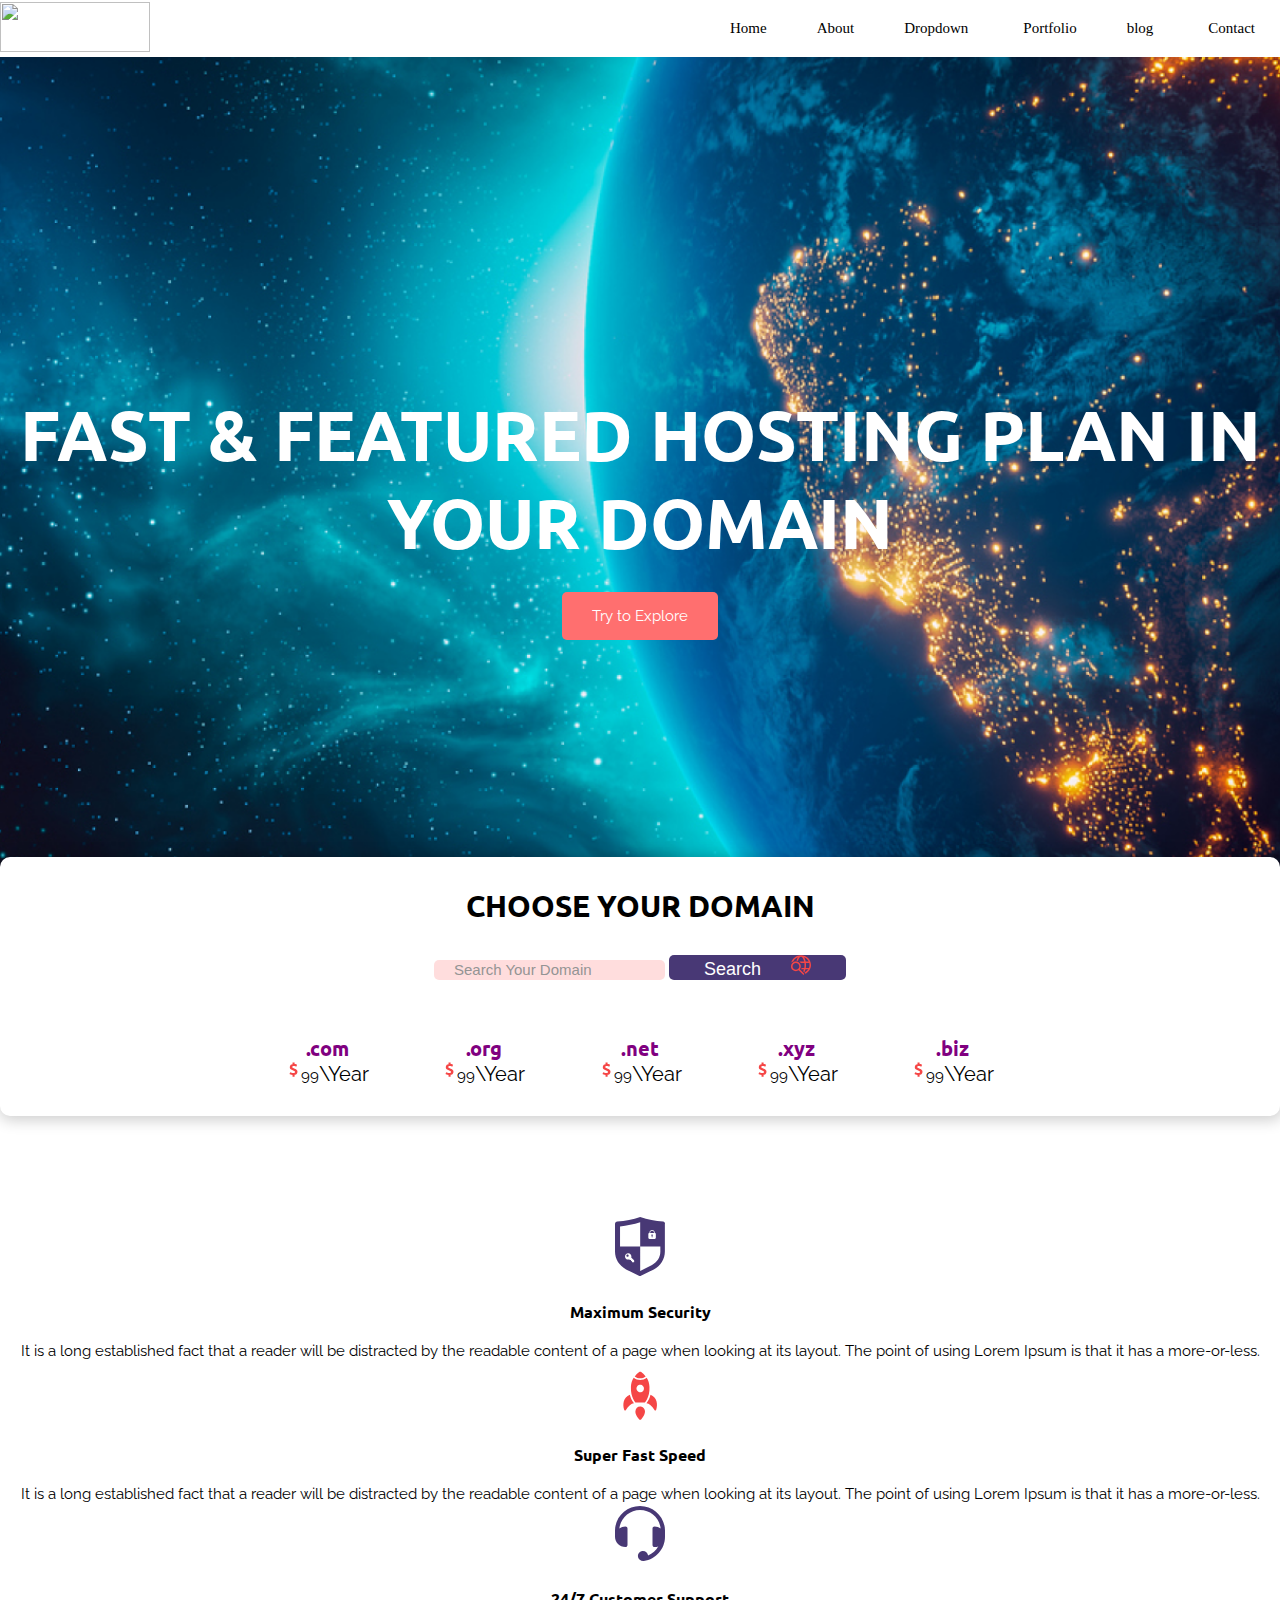
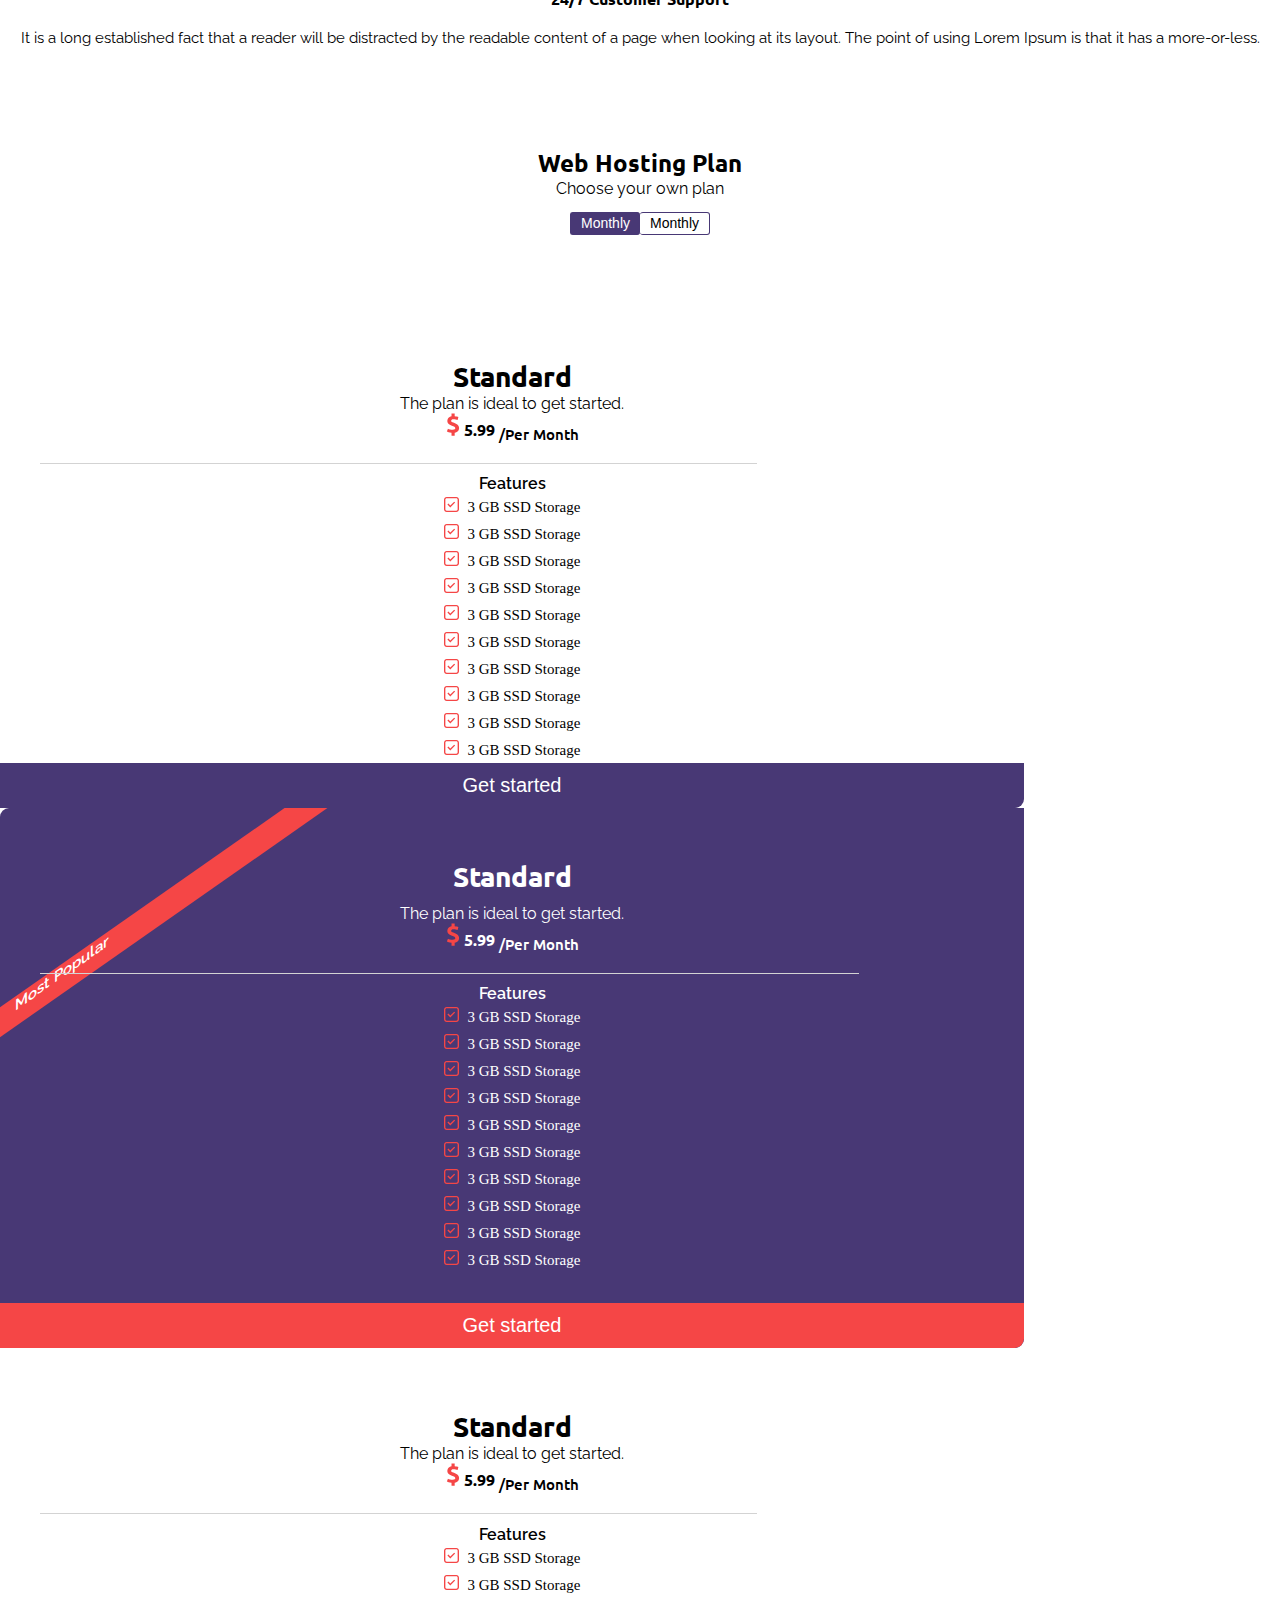
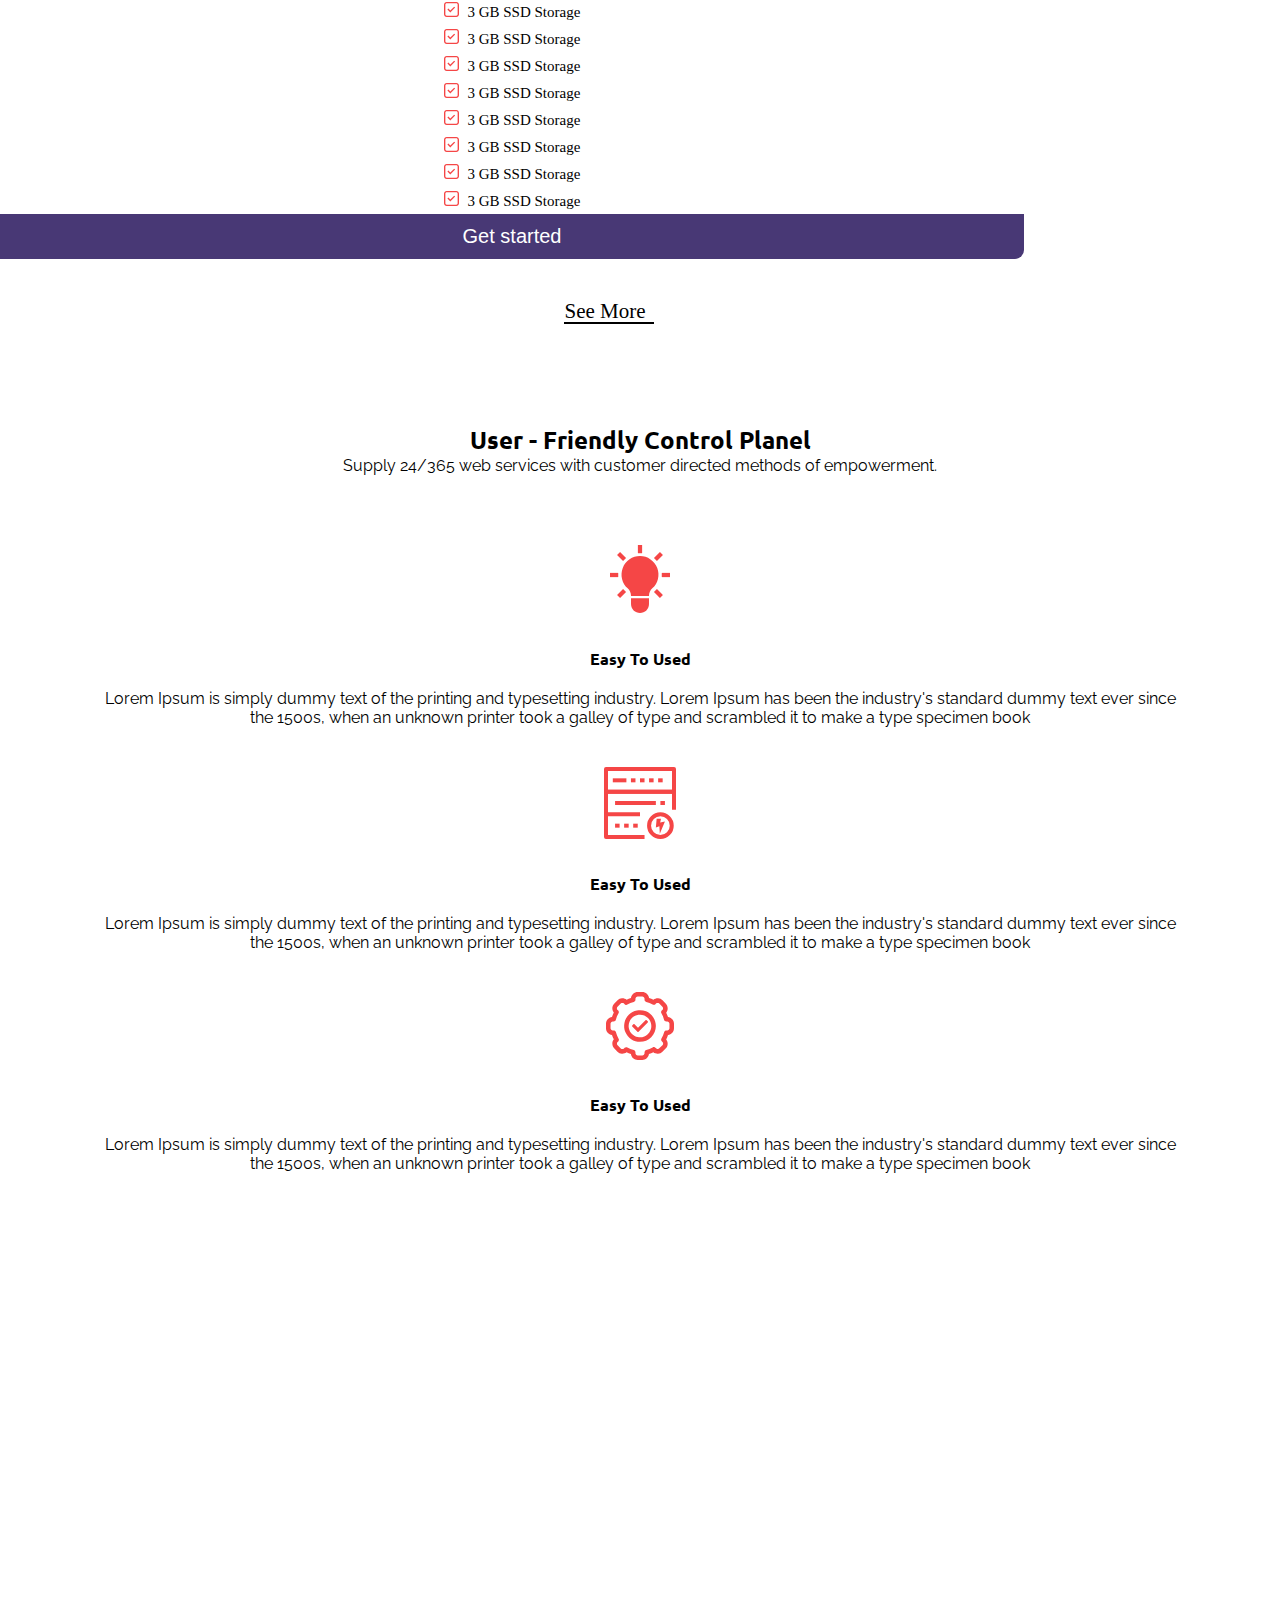
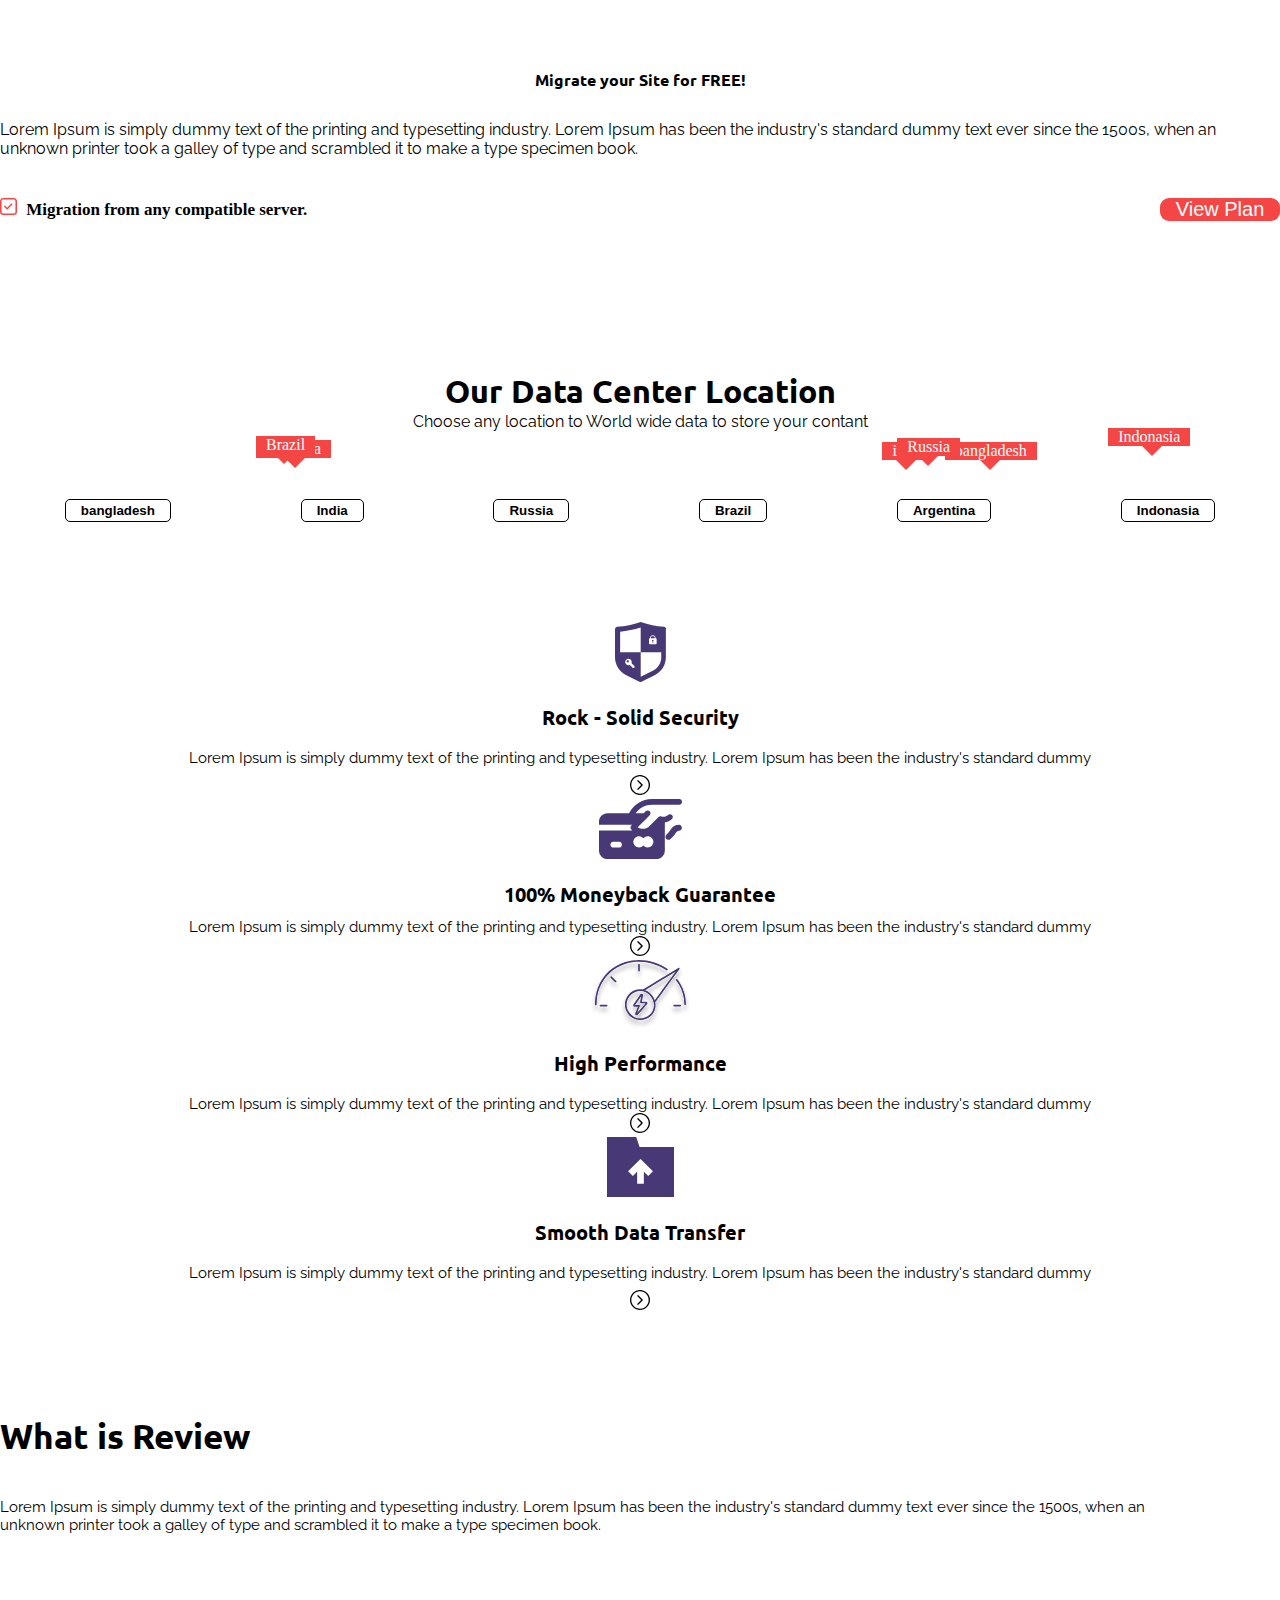
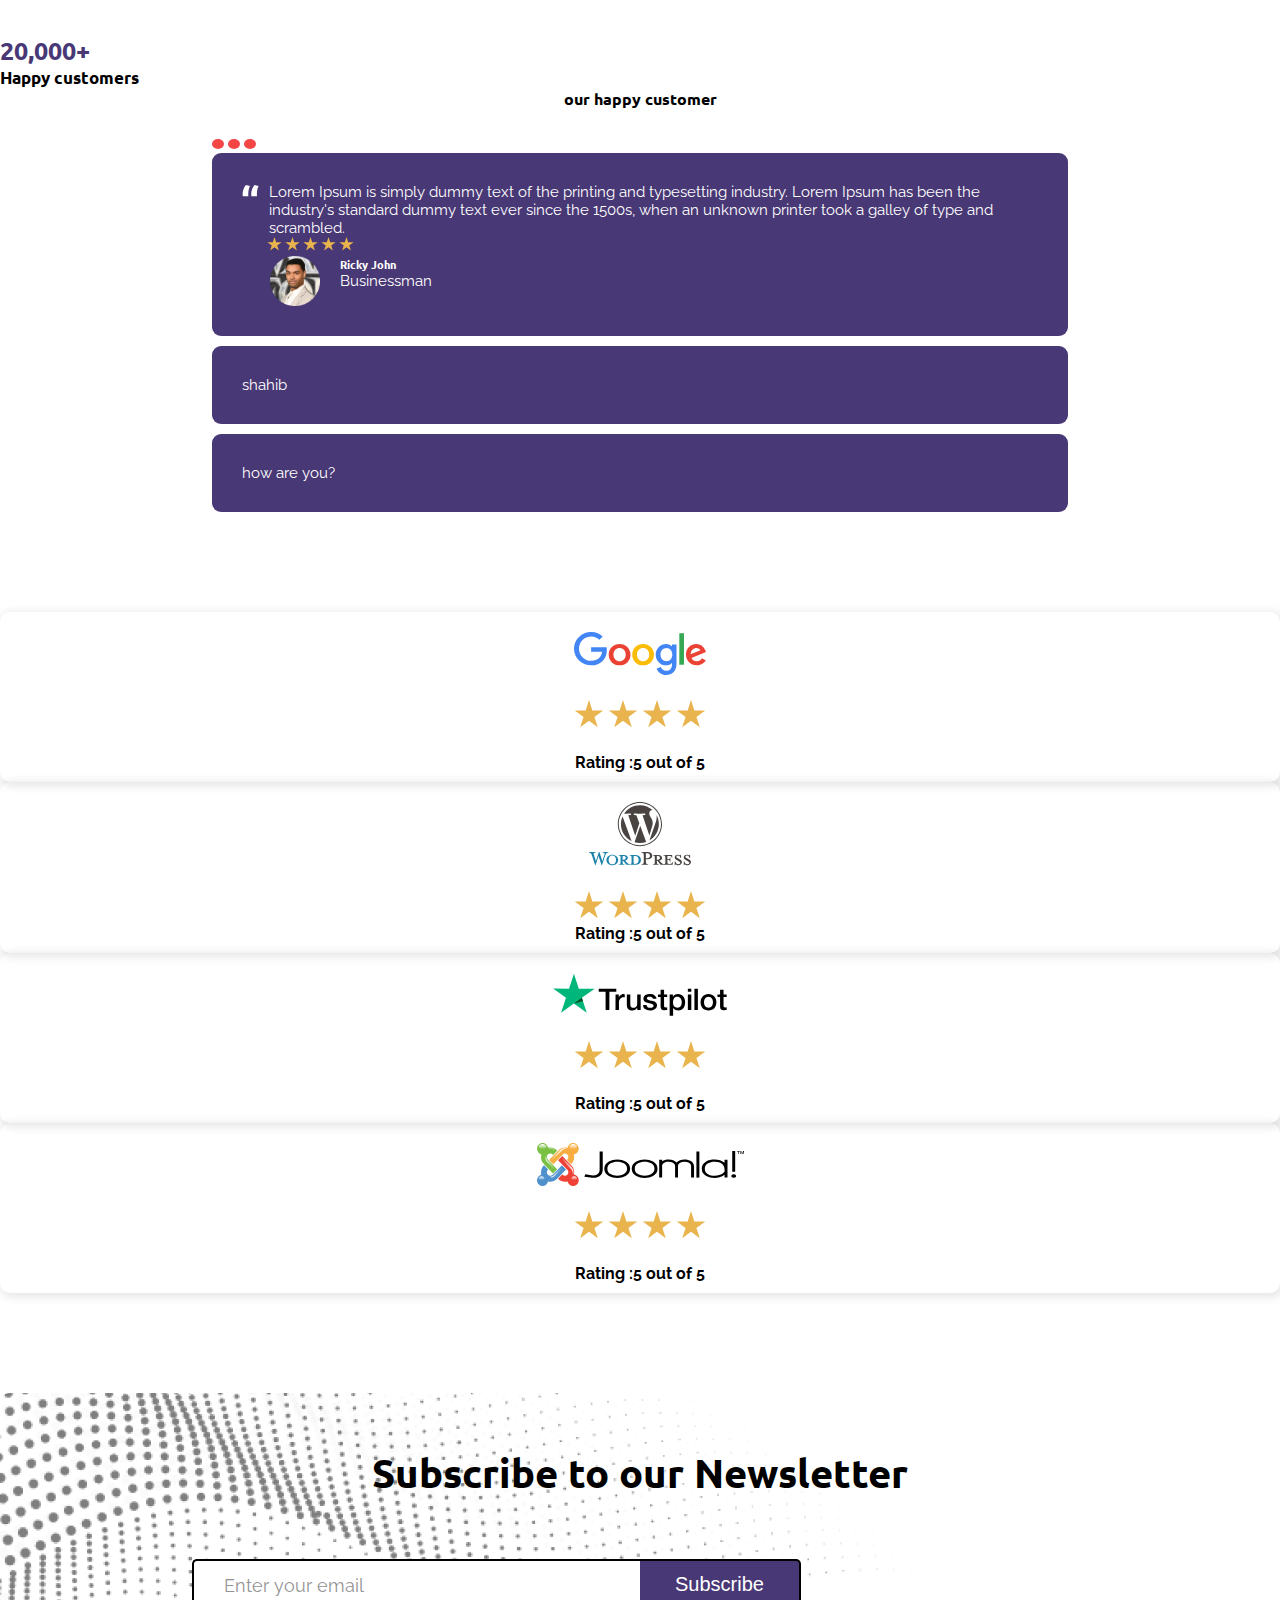
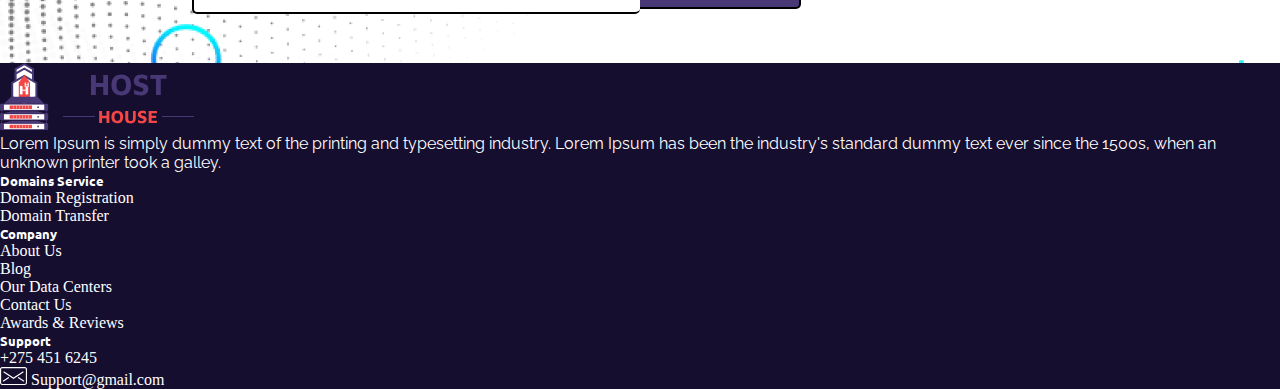
==== commit 9dd98ddf: "nav or footer hove to be complte" ====
--- a/index.html
+++ b/index.html
@@ -16,6 +16,7 @@
 
     <!--Main CSS Link start-->
     <link rel="stylesheet" href="./asset/css/home.css">
+    <link rel="stylesheet" href="./asset/css/nav-footer.css">
     <!--Main CSS Link end-->
 </head>
 <body>
@@ -50,6 +51,8 @@
     </nav>
     <!--Nav End-->
 
+
+
     <!--hero Start-->
     <div id="hero-seciton">
         <div class="hero-img">
@@ -64,6 +67,8 @@
         </div>
     </div>
     <!--Hero end-->
+
+
 
     <!--Choose your Domain start-->
     <div id="choose-domain-section">
@@ -211,6 +216,9 @@
     </div>
     <!--hero card section end-->
 
+
+
+
     <!--web hosting plan start-->
     <div id="web-hosting-section">
         <div class="container">
@@ -501,6 +509,8 @@
         </div>
     </div>
     <!--web hosting card seciton end-->
+
+
 
 
     <!--control panel seciton start-->
@@ -580,6 +590,8 @@
     <!--control panel section end-->
 
 
+
+
     <!--Another Host section start-->
     <div id="another-host">
         <div class="container">
@@ -616,6 +628,7 @@
     <!--Another Host Section End-->
 
 
+
     <!--Data Location Center Start-->
     <div id="data-location-section">
         <div class="container">
@@ -665,6 +678,7 @@
         </div>
     </div>
     <!--data location section end-->
+
 
 
     <!--Host house special section start-->
@@ -782,6 +796,7 @@
                     </div>
                     <div class="col-lg-6">
                         <div class="review-carousel">
+                            <h4>our happy customer</h4>
                             <div id="demo" class="carousel slide" data-bs-ride="carousel">
                                 <div class="carousel-indicators">
                                     <button type="button" data-bs-target="#demo" data-bs-slide-to="0" class="active">
@@ -796,8 +811,38 @@
                                 </div>
                                 <div class="carousel-inner">
                                     <div class="carousel-item active">
-                                        <p>hello</p>
-                                            
+                                        <span style="display: flex;">
+                                            <p><svg width="17" height="13" viewBox="0 0 17 13" fill="none" xmlns="http://www.w3.org/2000/svg">
+                                                <path d="M0.76 12.2C0.706667 11.8267 0.666667 11.44 0.64 11.04C0.613333 10.64 0.6 10.3467 0.6 10.16C0.6 8.37333 0.92 6.68 1.56 5.08C2.2 3.45333 2.98667 2.08 3.92 0.959999L7.96 1.88C7.45333 3.02667 7.04 4.33333 6.72 5.8C6.42667 7.24 6.28 8.61333 6.28 9.92C6.28 9.97333 6.28 10.0933 6.28 10.28C6.28 10.44 6.28 10.64 6.28 10.88C6.30667 11.0933 6.32 11.32 6.32 11.56C6.34667 11.8 6.37333 12.0133 6.4 12.2H0.76ZM9.36 12.2C9.30667 11.8267 9.26667 11.44 9.24 11.04C9.21333 10.64 9.2 10.3467 9.2 10.16C9.2 8.37333 9.52 6.68 10.16 5.08C10.8 3.45333 11.5867 2.08 12.52 0.959999L16.56 1.88C16.0533 3.02667 15.64 4.33333 15.32 5.8C15.0267 7.24 14.88 8.61333 14.88 9.92C14.88 9.97333 14.88 10.0933 14.88 10.28C14.88 10.44 14.88 10.64 14.88 10.88C14.9067 11.0933 14.92 11.32 14.92 11.56C14.9467 11.8 14.9733 12.0133 15 12.2H9.36Z" fill="white"/>
+                                                </svg>
+                                            </p>
+                                            <p>
+                                                Lorem Ipsum is simply dummy text of the printing and typesetting industry. Lorem Ipsum has been the industry's standard dummy text ever since the 1500s, when an unknown printer took a galley of type and scrambled.
+                                            </p>
+                                        </span>
+                                        <p>
+                                            <span class="star-svg">
+                                                <svg width="87" height="15" viewBox="0 0 87 15" fill="none" xmlns="http://www.w3.org/2000/svg">
+                                                    <path d="M7.5 0L9.18386 5.18237H14.6329L10.2245 8.38525L11.9084 13.5676L7.5 10.3647L3.09161 13.5676L4.77547 8.38525L0.367076 5.18237H5.81614L7.5 0Z" fill="#E9B44D"/>
+                                                    <path d="M25.5 0L27.1839 5.18237H32.6329L28.2245 8.38525L29.9084 13.5676L25.5 10.3647L21.0916 13.5676L22.7755 8.38525L18.3671 5.18237H23.8161L25.5 0Z" fill="#E9B44D"/>
+                                                    <path d="M43.5 0L45.1839 5.18237H50.6329L46.2245 8.38525L47.9084 13.5676L43.5 10.3647L39.0916 13.5676L40.7755 8.38525L36.3671 5.18237H41.8161L43.5 0Z" fill="#E9B44D"/>
+                                                    <path d="M61.5 0L63.1839 5.18237H68.6329L64.2245 8.38525L65.9084 13.5676L61.5 10.3647L57.0916 13.5676L58.7755 8.38525L54.3671 5.18237H59.8161L61.5 0Z" fill="#E9B44D"/>
+                                                    <path d="M79.5 0L81.1839 5.18237H86.6329L82.2245 8.38525L83.9084 13.5676L79.5 10.3647L75.0916 13.5676L76.7755 8.38525L72.3671 5.18237H77.8161L79.5 0Z" fill="#E9B44D"/>
+                                                </svg> 
+                                            </span> 
+                                        </p>
+                                        <div class="carousel-user">
+                                            <div class="user-img">
+                                                <img src="./asset/img/home_img/carousel-user.png" alt="">
+                                            </div>
+                                            <div class="user-name">
+                                                <h6>Ricky John</h6>
+                                                <p>Businessman</p>
+
+                                            </div>
+                                        </div>
+
+                                    </div>
                                     </div>
                                     <div class="carousel-item">
                                       <p>shahib</p>
@@ -807,6 +852,323 @@
                                     </div>
                                   </div>
                             </div>
+                        </div>
+                    </div>
+                </div>
+                <div class="what-review-cards">
+                    <div class="row">
+                        <div class="col-lg-3">
+                            <div class="what-review-card">
+                                <svg width="132" height="43" viewBox="0 0 132 43" fill="none" xmlns="http://www.w3.org/2000/svg">
+                                    <path d="M56.4882 22.6285C56.4882 28.815 51.5977 33.3737 45.5959 33.3737C39.5941 33.3737 34.7036 28.815 34.7036 22.6285C34.7036 16.3984 39.5941 11.8833 45.5959 11.8833C51.5977 11.8833 56.4882 16.3984 56.4882 22.6285ZM51.7201 22.6285C51.7201 18.7626 48.8856 16.1174 45.5959 16.1174C42.3062 16.1174 39.4717 18.7626 39.4717 22.6285C39.4717 26.4557 42.3062 29.1396 45.5959 29.1396C48.8856 29.1396 51.7201 26.4509 51.7201 22.6285Z" fill="#EA4335"/>
+                                    <path d="M79.9862 22.6285C79.9862 28.815 75.0957 33.3737 69.0939 33.3737C63.0921 33.3737 58.2016 28.815 58.2016 22.6285C58.2016 16.4033 63.0921 11.8833 69.0939 11.8833C75.0957 11.8833 79.9862 16.3984 79.9862 22.6285ZM75.2181 22.6285C75.2181 18.7626 72.3836 16.1174 69.0939 16.1174C65.8042 16.1174 62.9697 18.7626 62.9697 22.6285C62.9697 26.4557 65.8042 29.1396 69.0939 29.1396C72.3836 29.1396 75.2181 26.4509 75.2181 22.6285Z" fill="#FBBC05"/>
+                                    <path d="M102.505 12.5325V31.8235C102.505 39.7589 97.7761 42.9999 92.1856 42.9999C86.923 42.9999 83.7557 39.5166 82.5612 36.668L86.7125 34.9579C87.4517 36.7068 89.263 38.7706 92.1807 38.7706C95.7592 38.7706 97.9769 36.5857 97.9769 32.4727V30.9272H97.8104C96.7432 32.2304 94.6871 33.3689 92.0926 33.3689C86.6635 33.3689 81.6898 28.6891 81.6898 22.6673C81.6898 16.6019 86.6635 11.8833 92.0926 11.8833C94.6822 11.8833 96.7383 13.0218 97.8104 14.2862H97.9769V12.5373H102.505V12.5325ZM98.3146 22.6673C98.3146 18.8837 95.7641 16.1174 92.5185 16.1174C89.2288 16.1174 86.4726 18.8837 86.4726 22.6673C86.4726 26.4121 89.2288 29.1396 92.5185 29.1396C95.7641 29.1396 98.3146 26.4121 98.3146 22.6673Z" fill="#4285F4"/>
+                                    <path d="M109.971 1.22559V32.7152H105.32V1.22559H109.971Z" fill="#34A853"/>
+                                    <path d="M128.093 26.1655L131.794 28.6071C130.6 30.356 127.721 33.3693 122.748 33.3693C116.579 33.3693 111.973 28.6507 111.973 22.6241C111.973 16.2342 116.619 11.8789 122.214 11.8789C127.849 11.8789 130.605 16.3165 131.506 18.7146L132 19.9354L117.485 25.8845C118.596 28.0403 120.324 29.14 122.748 29.14C125.176 29.14 126.86 27.958 128.093 26.1655ZM116.702 22.2995L126.405 18.3125C125.871 16.9705 124.265 16.0355 122.376 16.0355C119.952 16.0355 116.579 18.1526 116.702 22.2995Z" fill="#EA4335"/>
+                                    <path d="M17.0997 19.8336V15.2749H32.6231C32.7748 16.0694 32.8531 17.0092 32.8531 18.0266C32.8531 21.4468 31.9083 25.6761 28.8634 28.6894C25.9016 31.7415 22.1175 33.3693 17.1046 33.3693C7.81308 33.3693 0 25.8796 0 16.6846C0 7.48968 7.81308 0 17.1046 0C22.2448 0 25.9065 1.99596 28.6578 4.59748L25.4072 7.81426C23.4344 5.98302 20.7615 4.55872 17.0997 4.55872C10.3146 4.55872 5.00801 9.97009 5.00801 16.6846C5.00801 23.3992 10.3146 28.8106 17.0997 28.8106C21.5007 28.8106 24.0071 27.0617 25.6128 25.4727C26.915 24.184 27.7717 22.3431 28.1095 19.8288L17.0997 19.8336Z" fill="#4285F4"/>
+                                </svg>
+                                <p><svg width="27" height="25" viewBox="0 0 27 25" fill="none" xmlns="http://www.w3.org/2000/svg">
+                                    <path d="M13.5 0L16.5309 9.32827H26.3393L18.4042 15.0935L21.4351 24.4217L13.5 18.6565L5.5649 24.4217L8.59584 15.0935L0.660737 9.32827H10.4691L13.5 0Z" fill="#E9B44D"/>
+                                    </svg>
+                                    <path d="M7.5 0L9.18386 5.18237H14.6329L10.2245 8.38525L11.9084 13.5676L7.5 10.3647L3.09161 13.5676L4.77547 8.38525L0.367076 5.18237H5.81614L7.5 0Z" fill="#E9B44D"/>
+                                    <path d="M25.5 0L27.1839 5.18237H32.6329L28.2245 8.38525L29.9084 13.5676L25.5 10.3647L21.0916 13.5676L22.7755 8.38525L18.3671 5.18237H23.8161L25.5 0Z" fill="#E9B44D"/>
+                                    <path d="M43.5 0L45.1839 5.18237H50.6329L46.2245 8.38525L47.9084 13.5676L43.5 10.3647L39.0916 13.5676L40.7755 8.38525L36.3671 5.18237H41.8161L43.5 0Z" fill="#E9B44D"/>
+                                    <path d="M61.5 0L63.1839 5.18237H68.6329L64.2245 8.38525L65.9084 13.5676L61.5 10.3647L57.0916 13.5676L58.7755 8.38525L54.3671 5.18237H59.8161L61.5 0Z" fill="#E9B44D"/>
+                                    <path d="M79.5 0L81.1839 5.18237H86.6329L82.2245 8.38525L83.9084 13.5676L79.5 10.3647L75.0916 13.5676L76.7755 8.38525L72.3671 5.18237H77.8161L79.5 0Z" fill="#E9B44D"/>
+                                </svg>
+                                <svg width="27" height="25" viewBox="0 0 27 25" fill="none" xmlns="http://www.w3.org/2000/svg">
+                                    <path d="M13.5 0L16.5309 9.32827H26.3393L18.4042 15.0935L21.4351 24.4217L13.5 18.6565L5.5649 24.4217L8.59584 15.0935L0.660737 9.32827H10.4691L13.5 0Z" fill="#E9B44D"/>
+                                </svg>
+                                <svg width="27" height="25" viewBox="0 0 27 25" fill="none" xmlns="http://www.w3.org/2000/svg">
+                                    <path d="M13.5 0L16.5309 9.32827H26.3393L18.4042 15.0935L21.4351 24.4217L13.5 18.6565L5.5649 24.4217L8.59584 15.0935L0.660737 9.32827H10.4691L13.5 0Z" fill="#E9B44D"/>
+                                </svg>
+                                <svg width="27" height="25" viewBox="0 0 27 25" fill="none" xmlns="http://www.w3.org/2000/svg">
+                                    <path d="M13.5 0L16.5309 9.32827H26.3393L18.4042 15.0935L21.4351 24.4217L13.5 18.6565L5.5649 24.4217L8.59584 15.0935L0.660737 9.32827H10.4691L13.5 0Z" fill="#E9B44D"/>
+                                </svg>
+                                </p>
+                                <p class="rating-para">Rating :5 out of 5</p>
+                                    
+                                    
+                            </div>
+                        </div>
+                        <div class="col-lg-3">
+                            <div class="what-review-card">
+                                <svg width="102" height="64" viewBox="0 0 102 64" fill="none" xmlns="http://www.w3.org/2000/svg">
+                                    <path fill-rule="evenodd" clip-rule="evenodd" d="M45.9209 53.0271H40.665V53.5851C42.3089 53.5851 42.573 53.9372 42.573 56.0223V59.7805C42.573 61.8649 42.3089 62.2469 40.665 62.2469C39.4028 62.0709 38.5512 61.3951 37.3766 60.1035L36.026 58.6356C37.8464 58.3121 38.8155 57.1672 38.8155 55.8749C38.8155 54.2607 37.4356 53.0271 34.8514 53.0271H29.6841V53.5851C31.3281 53.5851 31.5921 53.9372 31.5921 56.0223V59.7805C31.5921 61.8649 31.3281 62.2469 29.6841 62.2469V62.8043H35.527V62.2469C33.8826 62.2469 33.6185 61.8649 33.6185 59.7805V58.7234H34.1174L37.3766 62.8041H45.9209C50.1198 62.8041 51.94 60.573 51.94 57.9011C51.94 55.2295 50.1198 53.0271 45.9209 53.0271ZM33.6185 57.813V53.9086H34.8224C36.1433 53.9086 36.7308 54.8185 36.7308 55.8749C36.7308 56.9032 36.1433 57.813 34.8224 57.813H33.6185ZM46.009 61.8942H45.8032C44.7463 61.8942 44.5996 61.6301 44.5996 60.2795V53.9086C44.5996 53.9086 45.8915 53.9086 46.009 53.9086C49.0625 53.9086 49.6203 56.1396 49.6203 57.872C49.6203 59.6627 49.0625 61.8942 46.009 61.8942ZM19.3203 50.0908H13.8V50.6783C15.6794 50.6783 15.9435 51.1774 15.356 52.9094L13.3303 58.8998L10.4237 50.091H9.86544L6.89991 58.8998L4.93294 52.9094C4.31616 51.0894 4.78595 50.6783 6.51836 50.6783V50.0908H0V50.6783C1.70314 50.6783 2.17293 51.1184 2.87774 53.2619L6.13658 63.3036H6.51836L9.57191 54.113L12.5669 63.3036H12.9483L16.2958 53.2619C17.0301 51.1184 17.4704 50.6783 19.3201 50.6783L19.3203 50.0908ZM23.3128 52.6451C20.0832 52.6451 17.4405 55.0238 17.4405 57.9011C17.4405 60.8081 20.0832 63.1861 23.3128 63.1861C26.5426 63.1861 29.1853 60.8081 29.1853 57.9011C29.1851 55.0238 26.5426 52.6451 23.3128 52.6451ZM23.3128 62.2469C20.6115 62.2469 19.6719 59.8394 19.6719 57.9011C19.6719 55.9926 20.6115 53.5556 23.3128 53.5556C26.0435 53.5556 26.9829 55.9924 26.9829 57.9011C26.9829 59.8394 26.0435 62.2469 23.3128 62.2469Z" fill="#1D82AA"/>
+                                    <path fill-rule="evenodd" clip-rule="evenodd" d="M58.546 50.0908H52.4681V50.6783C54.4356 50.6783 54.7876 51.1477 54.7876 54.0844V58.7819C54.7876 61.7182 54.4356 62.2172 52.4681 62.2172V62.8041H59.1918V62.2172C57.2244 62.2172 56.8721 61.7182 56.8721 58.7819V57.3437H58.546C61.5703 57.3437 63.2437 55.7583 63.2437 53.7323C63.2439 51.6472 61.5703 50.0908 58.546 50.0908ZM58.546 56.2564H56.8721V51.1477H58.546C60.1904 51.1477 60.9535 52.3227 60.9535 53.7321C60.9537 55.1116 60.1904 56.2564 58.546 56.2564ZM83.2681 60.5733C83.0041 61.5421 82.6806 61.8942 80.5959 61.8942H80.1849C78.658 61.8942 78.3939 61.5421 78.3939 59.4574V58.1068C80.6839 58.1068 80.8604 58.3121 80.8604 59.8392H81.4184V55.4643H80.8604C80.8604 56.9912 80.6839 57.1965 78.3939 57.1965V53.9086H80.0086C82.0933 53.9086 82.4163 54.2606 82.6804 55.2295L82.8274 55.7869H83.2972L83.0919 53.0273H74.4591V53.5853C76.1037 53.5853 76.3675 53.9374 76.3675 56.0225V59.7807C76.3675 61.6878 76.1429 62.168 74.8469 62.2367C73.6148 62.0481 72.7688 61.3761 71.6113 60.1037L70.2607 58.6358C72.0811 58.3123 73.0506 57.1674 73.0506 55.8751C73.0506 54.2609 71.6707 53.0273 69.0865 53.0273H63.9186V53.5853C65.5632 53.5853 65.827 53.9374 65.827 56.0225V59.7807C65.827 61.8651 65.5632 62.2471 63.9186 62.2471V62.8045H69.7614V62.2471C68.1174 62.2471 67.8534 61.8651 67.8534 59.7807V58.7236H68.3524L71.6111 62.8043H83.6787L83.855 60.0447H83.4142L83.2681 60.5733ZM67.8538 57.813V53.9086H69.0577C70.3788 53.9086 70.9661 54.8185 70.9661 55.8749C70.9661 56.9032 70.3788 57.813 69.0577 57.813H67.8538ZM90.9899 57.402L89.3752 56.6092C87.9656 55.9627 87.3488 55.5523 87.3488 54.7888C87.3488 54.0547 88.1124 53.5849 88.9347 53.5849C90.4908 53.5849 91.2539 54.7298 91.4597 56.1101H92.0762V52.6451H91.5184C91.43 52.9974 91.2834 53.3208 91.1364 53.4383C90.6369 53.0271 89.8155 52.6748 88.8467 52.6748C87.0256 52.6748 85.7047 53.8787 85.7047 55.2883C85.7047 56.5799 86.5855 57.5483 87.7601 58.1068L89.4337 58.8996C90.6372 59.4574 91.3129 60.0445 91.3129 60.8081C91.3129 61.6889 90.5491 62.217 89.61 62.217C87.8776 62.217 86.5267 61.0721 86.2917 59.1344H85.7049V63.1858H86.2629C86.3217 62.7748 86.5857 62.3347 86.7327 62.1877C87.1728 62.5695 88.2004 63.1858 89.3752 63.1858C91.342 63.1858 92.9573 61.894 92.9573 60.0443C92.9573 59.1637 92.3993 58.0771 90.9899 57.402ZM100.033 57.402L98.4184 56.6092C97.0085 55.9627 96.392 55.5523 96.392 54.7888C96.392 54.0547 97.1555 53.5849 97.9776 53.5849C99.5335 53.5849 100.297 54.7298 100.502 56.1101H101.119V52.6451H100.561C100.473 52.9974 100.326 53.3208 100.18 53.4383C99.6801 53.0271 98.8582 52.6748 97.8894 52.6748C96.0689 52.6748 94.7473 53.8787 94.7473 55.2883C94.7473 56.5799 95.6282 57.5483 96.8028 58.1068L98.4767 58.8996C99.6803 59.4574 100.356 60.0445 100.356 60.8081C100.356 61.6889 99.5925 62.217 98.6527 62.217C96.9203 62.217 95.5701 61.0721 95.3351 59.1344H94.7476V63.1858H95.306C95.3646 62.7748 95.6284 62.3347 95.7754 62.1877C96.2155 62.5695 97.2438 63.1858 98.4184 63.1858C100.385 63.1858 102 61.894 102 60.0443C102 59.1637 101.442 58.0771 100.033 57.402Z" fill="#494442"/>
+                                    <path fill-rule="evenodd" clip-rule="evenodd" d="M31.9296 22.1124C31.9296 29.6209 36.2932 36.11 42.6211 39.1853L33.5722 14.3922C32.52 16.7514 31.9296 19.3622 31.9296 22.1124ZM63.7055 21.1551C63.7055 18.8108 62.8631 17.1873 62.141 15.9235C61.1796 14.361 60.278 13.0374 60.278 11.475C60.278 9.73153 61.6007 8.10776 63.4634 8.10776C63.5477 8.10776 63.6273 8.11863 63.7093 8.12306C60.3343 5.03094 55.8381 3.1429 50.8994 3.1429C44.2722 3.1429 38.442 6.54341 35.0497 11.693C35.4953 11.7067 35.9148 11.716 36.2708 11.716C38.2546 11.716 41.3264 11.4748 41.3264 11.4748C42.3489 11.4147 42.4695 12.9168 41.4479 13.0374C41.4479 13.0374 40.4198 13.1584 39.2769 13.2183L46.1848 33.7664L50.3365 21.3159L47.3807 13.2185C46.3595 13.1584 45.3913 13.0376 45.3913 13.0376C44.3693 12.9777 44.489 11.4149 45.5115 11.475C45.5115 11.475 48.6438 11.7162 50.5079 11.7162C52.4915 11.7162 55.5634 11.475 55.5634 11.475C56.5866 11.4149 56.707 12.917 55.6851 13.0376C55.6851 13.0376 54.6553 13.1587 53.514 13.2185L60.3693 33.6103L62.2613 27.2879C63.0812 24.6634 63.7055 22.7791 63.7055 21.1551ZM51.2326 23.7719L45.5408 40.3109C47.2401 40.8104 49.0373 41.0833 50.8994 41.0833C53.1082 41.0833 55.2271 40.7016 57.1987 40.0081C57.1479 39.9269 57.1016 39.8409 57.0637 39.7469L51.2326 23.7719ZM67.5448 13.0117C67.6264 13.616 67.6723 14.2641 67.6723 14.9625C67.6723 16.8869 67.3127 19.0507 66.2301 21.7568L60.4356 38.5096C66.0753 35.2208 69.8687 29.1104 69.8687 22.1124C69.8687 18.8146 69.0265 15.7131 67.5448 13.0117ZM50.8994 0C38.7065 0 28.7865 9.91976 28.7865 22.1122C28.7865 34.3067 38.7065 44.2256 50.8994 44.2256C63.0916 44.2256 73.0132 34.3067 73.0132 22.1122C73.0132 9.91998 63.0916 0 50.8994 0ZM50.8994 43.2121C39.2658 43.2121 29.8004 33.7471 29.8004 22.1124C29.8004 10.4787 39.2656 1.01386 50.8994 1.01386C62.5327 1.01386 71.9973 10.4787 71.9973 22.1124C71.9973 33.7469 62.5327 43.2121 50.8994 43.2121Z" fill="#494442"/>
+                                    </svg>
+                                    <p><svg width="27" height="25" viewBox="0 0 27 25" fill="none" xmlns="http://www.w3.org/2000/svg">
+                                        <path d="M13.5 0L16.5309 9.32827H26.3393L18.4042 15.0935L21.4351 24.4217L13.5 18.6565L5.5649 24.4217L8.59584 15.0935L0.660737 9.32827H10.4691L13.5 0Z" fill="#E9B44D"/>
+                                        </svg>
+                                        <path d="M7.5 0L9.18386 5.18237H14.6329L10.2245 8.38525L11.9084 13.5676L7.5 10.3647L3.09161 13.5676L4.77547 8.38525L0.367076 5.18237H5.81614L7.5 0Z" fill="#E9B44D"/>
+                                        <path d="M25.5 0L27.1839 5.18237H32.6329L28.2245 8.38525L29.9084 13.5676L25.5 10.3647L21.0916 13.5676L22.7755 8.38525L18.3671 5.18237H23.8161L25.5 0Z" fill="#E9B44D"/>
+                                        <path d="M43.5 0L45.1839 5.18237H50.6329L46.2245 8.38525L47.9084 13.5676L43.5 10.3647L39.0916 13.5676L40.7755 8.38525L36.3671 5.18237H41.8161L43.5 0Z" fill="#E9B44D"/>
+                                        <path d="M61.5 0L63.1839 5.18237H68.6329L64.2245 8.38525L65.9084 13.5676L61.5 10.3647L57.0916 13.5676L58.7755 8.38525L54.3671 5.18237H59.8161L61.5 0Z" fill="#E9B44D"/>
+                                        <path d="M79.5 0L81.1839 5.18237H86.6329L82.2245 8.38525L83.9084 13.5676L79.5 10.3647L75.0916 13.5676L76.7755 8.38525L72.3671 5.18237H77.8161L79.5 0Z" fill="#E9B44D"/>
+                                    </svg>
+                                    <svg width="27" height="25" viewBox="0 0 27 25" fill="none" xmlns="http://www.w3.org/2000/svg">
+                                        <path d="M13.5 0L16.5309 9.32827H26.3393L18.4042 15.0935L21.4351 24.4217L13.5 18.6565L5.5649 24.4217L8.59584 15.0935L0.660737 9.32827H10.4691L13.5 0Z" fill="#E9B44D"/>
+                                    </svg>
+                                    <svg width="27" height="25" viewBox="0 0 27 25" fill="none" xmlns="http://www.w3.org/2000/svg">
+                                        <path d="M13.5 0L16.5309 9.32827H26.3393L18.4042 15.0935L21.4351 24.4217L13.5 18.6565L5.5649 24.4217L8.59584 15.0935L0.660737 9.32827H10.4691L13.5 0Z" fill="#E9B44D"/>
+                                    </svg>
+                                    <svg width="27" height="25" viewBox="0 0 27 25" fill="none" xmlns="http://www.w3.org/2000/svg">
+                                        <path d="M13.5 0L16.5309 9.32827H26.3393L18.4042 15.0935L21.4351 24.4217L13.5 18.6565L5.5649 24.4217L8.59584 15.0935L0.660737 9.32827H10.4691L13.5 0Z" fill="#E9B44D"/>
+                                    </svg>
+                                    </p>
+                                <p class="rating-para-wordpress">Rating :5 out of 5</p>
+                                    
+                                    
+                            </div>
+
+                        </div>
+                        <div class="col-lg-3">
+                            <div class="what-review-card">
+                                <svg width="174" height="43" viewBox="0 0 174 43" fill="none" xmlns="http://www.w3.org/2000/svg">
+                                    <path d="M45.7387 15.6416H63.2943V18.8627H56.3823V37.0205H52.5933V18.8627H45.7097L45.7387 15.6416ZM62.5427 21.5421H65.7823V24.5352H65.8398C65.9558 24.1077 66.1586 23.7085 66.4472 23.3095C66.7367 22.9104 67.0838 22.5399 67.5176 22.2263C67.9222 21.8842 68.3853 21.6277 68.9059 21.4281C69.3972 21.2286 69.9178 21.1146 70.4384 21.1146C70.844 21.1146 71.1325 21.1431 71.2778 21.1431C71.4221 21.1716 71.5956 21.2001 71.7399 21.2001V24.4781C71.5088 24.4212 71.2485 24.3926 70.9882 24.3642C70.7279 24.3357 70.4969 24.3071 70.2366 24.3071C69.6575 24.3071 69.1086 24.4212 68.588 24.6492C68.0674 24.8773 67.6326 25.2193 67.2281 25.6469C66.8517 26.103 66.5339 26.6445 66.3029 27.3002C66.0708 27.9558 65.9558 28.7255 65.9558 29.5806V36.935H62.485L62.5427 21.5421ZM87.6766 37.0205H84.2352V34.854H84.1767C83.7429 35.6522 83.1073 36.2508 82.2679 36.7354C81.4295 37.22 80.5618 37.4481 79.6941 37.4481C77.64 37.4481 76.1367 36.9634 75.2105 35.9373C74.2854 34.9395 73.8223 33.4003 73.8223 31.3764V21.5421H77.2929V31.0344C77.2929 32.4027 77.5532 33.3718 78.1031 33.9134C78.6237 34.4835 79.3763 34.7685 80.3298 34.7685C81.0531 34.7685 81.6605 34.6546 82.1528 34.4265C82.6442 34.1985 83.0488 33.9134 83.3383 33.5428C83.6561 33.1723 83.8589 32.7162 84.0032 32.2031C84.1484 31.69 84.206 31.1199 84.206 30.5213V21.5421H87.6766V37.0205ZM93.5485 32.0605C93.6635 33.0582 94.0398 33.7424 94.7047 34.1699C95.3696 34.5691 96.1797 34.7685 97.1059 34.7685C97.4237 34.7685 97.8 34.7401 98.2046 34.683C98.6092 34.626 99.0147 34.5405 99.3618 34.398C99.7371 34.2554 100.027 34.056 100.258 33.7709C100.49 33.4858 100.605 33.1438 100.577 32.7162C100.547 32.2886 100.403 31.918 100.084 31.633C99.7664 31.348 99.3901 31.1484 98.928 30.9488C98.4649 30.7778 97.915 30.6353 97.3077 30.5213C96.7003 30.4072 96.0929 30.2647 95.4573 30.1222C94.8207 29.9797 94.1841 29.8086 93.5767 29.6092C92.9694 29.4096 92.4488 29.1531 91.9574 28.7825C91.4943 28.4404 91.0897 28.0128 90.8294 27.4712C90.5399 26.9296 90.3956 26.3025 90.3956 25.5044C90.3956 24.6492 90.5974 23.9651 91.0313 23.395C91.4368 22.8249 91.9857 22.3687 92.6223 22.0267C93.2589 21.6846 93.9813 21.4281 94.7622 21.2856C95.5431 21.1431 96.2957 21.086 96.9899 21.086C97.8 21.086 98.5809 21.1716 99.3033 21.3426C100.027 21.5136 100.721 21.7701 101.299 22.1693C101.906 22.5399 102.399 23.053 102.774 23.6515C103.18 24.2501 103.411 24.9912 103.527 25.8465H99.9107C99.7371 25.0198 99.3618 24.4781 98.7827 24.1932C98.1753 23.9081 97.5105 23.7655 96.7296 23.7655C96.4985 23.7655 96.1797 23.794 95.8619 23.8226C95.5148 23.8796 95.2253 23.9366 94.9075 24.0506C94.6179 24.1646 94.3576 24.3357 94.1548 24.5352C93.953 24.7347 93.837 25.0198 93.837 25.3618C93.837 25.7894 93.9813 26.103 94.2709 26.3595C94.5604 26.6161 94.9367 26.8156 95.4281 27.0151C95.8911 27.1861 96.44 27.3287 97.0474 27.4427C97.6547 27.5567 98.2914 27.6992 98.928 27.8418C99.5636 27.9843 100.171 28.1553 100.778 28.3549C101.386 28.5545 101.936 28.811 102.399 29.1815C102.861 29.5236 103.266 29.9512 103.555 30.4643C103.844 30.9774 103.989 31.633 103.989 32.3741C103.989 33.2862 103.787 34.056 103.353 34.7115C102.919 35.3387 102.369 35.8803 101.704 36.2793C101.039 36.6785 100.258 36.9634 99.4486 37.163C98.6092 37.334 97.8 37.4481 96.9899 37.4481C96.0062 37.4481 95.081 37.334 94.2426 37.106C93.4032 36.8779 92.6516 36.5359 92.0442 36.1083C91.4368 35.6522 90.9445 35.1107 90.5974 34.4265C90.2504 33.7709 90.0486 32.9727 90.0193 32.0321H93.5192V32.0605H93.5485ZM104.972 21.5421H107.605V16.8673H111.075V21.5136H114.199V24.0506H111.075V32.3172C111.075 32.6877 111.104 32.9727 111.133 33.2578C111.162 33.5144 111.249 33.7424 111.336 33.9134C111.452 34.0844 111.625 34.227 111.827 34.3125C112.059 34.398 112.347 34.455 112.753 34.455C112.984 34.455 113.244 34.455 113.475 34.4265C113.707 34.398 113.968 34.3695 114.199 34.3125V36.9634C113.823 37.0205 113.447 37.049 113.071 37.0775C112.695 37.1345 112.347 37.1345 111.943 37.1345C111.018 37.1345 110.294 37.049 109.744 36.8779C109.196 36.7069 108.762 36.4504 108.443 36.1368C108.125 35.7948 107.922 35.3957 107.807 34.9111C107.691 34.4265 107.633 33.8279 107.605 33.2007V24.0791H104.972V21.4852V21.5421ZM116.628 21.5421H119.896V23.6515H119.955C120.446 22.7393 121.112 22.1122 121.98 21.7132C122.847 21.3141 123.772 21.1146 124.814 21.1146C126.058 21.1146 127.127 21.3141 128.053 21.7701C128.978 22.1977 129.73 22.7679 130.337 23.5375C130.945 24.2787 131.408 25.1623 131.697 26.16C131.986 27.1577 132.159 28.2408 132.159 29.3525C132.159 30.4072 132.015 31.4049 131.755 32.3741C131.465 33.3433 131.061 34.227 130.511 34.9681C129.962 35.7093 129.268 36.3079 128.4 36.764C127.533 37.22 126.549 37.4481 125.392 37.4481C124.9 37.4481 124.38 37.391 123.887 37.3055C123.396 37.22 122.905 37.0775 122.442 36.8779C121.98 36.6785 121.545 36.4218 121.169 36.1083C120.764 35.7948 120.446 35.4242 120.186 35.0251H120.128V42.75H116.658V21.5421H116.628ZM128.747 29.2955C128.747 28.6114 128.661 27.9273 128.458 27.2717C128.284 26.6161 127.995 26.0459 127.619 25.5328C127.243 25.0198 126.78 24.6207 126.259 24.3071C125.71 23.9936 125.074 23.851 124.38 23.851C122.933 23.851 121.834 24.3357 121.083 25.3334C120.359 26.331 119.983 27.6708 119.983 29.3241C119.983 30.1222 120.07 30.8348 120.272 31.4905C120.475 32.146 120.736 32.7162 121.14 33.2007C121.516 33.6854 121.98 34.056 122.528 34.341C123.078 34.626 123.686 34.7685 124.409 34.7685C125.218 34.7685 125.855 34.5975 126.405 34.284C126.953 33.9705 127.387 33.5428 127.764 33.0582C128.111 32.5452 128.371 31.975 128.515 31.3194C128.661 30.6353 128.747 29.9797 128.747 29.2955ZM134.849 15.6416H138.321V18.8627H134.849V15.6416ZM134.849 21.5421H138.321V37.0205H134.849V21.5421ZM141.415 15.6416H144.886V37.0205H141.415V15.6416ZM155.471 37.4481C154.228 37.4481 153.1 37.2485 152.117 36.8209C151.133 36.3934 150.324 35.8518 149.63 35.1391C148.964 34.4265 148.443 33.5428 148.096 32.5452C147.749 31.5474 147.546 30.4358 147.546 29.267C147.546 28.0984 147.72 27.0151 148.096 26.0175C148.443 25.0198 148.964 24.1646 149.63 23.4234C150.295 22.7109 151.133 22.1407 152.117 21.7417C153.1 21.3426 154.228 21.1146 155.471 21.1146C156.715 21.1146 157.843 21.3141 158.827 21.7417C159.81 22.1407 160.62 22.7109 161.314 23.4234C161.979 24.1361 162.499 25.0198 162.846 26.0175C163.194 27.0151 163.396 28.0984 163.396 29.267C163.396 30.4643 163.223 31.5474 162.846 32.5452C162.471 33.5428 161.979 34.398 161.314 35.1391C160.649 35.8518 159.81 36.4218 158.827 36.8209C157.843 37.22 156.745 37.4481 155.471 37.4481ZM155.471 34.7401C156.224 34.7401 156.918 34.5691 157.467 34.2554C158.046 33.9419 158.48 33.5144 158.855 33.0013C159.232 32.4882 159.492 31.8895 159.665 31.2625C159.839 30.6068 159.926 29.9512 159.926 29.267C159.926 28.6114 159.839 27.9558 159.665 27.3002C159.492 26.6445 159.232 26.0745 158.855 25.5614C158.48 25.0483 158.017 24.6492 157.467 24.3357C156.889 24.0221 156.224 23.851 155.471 23.851C154.72 23.851 154.026 24.0221 153.476 24.3357C152.898 24.6492 152.464 25.0767 152.087 25.5614C151.712 26.0745 151.451 26.6445 151.277 27.3002C151.105 27.9558 151.018 28.6114 151.018 29.267C151.018 29.9512 151.105 30.6068 151.277 31.2625C151.451 31.918 151.712 32.4882 152.087 33.0013C152.464 33.5144 152.927 33.9419 153.476 34.2554C154.055 34.5975 154.72 34.7401 155.471 34.7401ZM164.437 21.5421H167.07V16.8673H170.54V21.5136H173.664V24.0506H170.54V32.3172C170.54 32.6877 170.57 32.9727 170.598 33.2578C170.627 33.5144 170.714 33.7424 170.801 33.9134C170.917 34.0844 171.09 34.227 171.292 34.3125C171.524 34.398 171.813 34.455 172.218 34.455C172.449 34.455 172.71 34.455 172.941 34.4265C173.173 34.398 173.433 34.3695 173.664 34.3125V36.9634C173.288 37.0205 172.912 37.049 172.536 37.0775C172.16 37.1345 171.813 37.1345 171.408 37.1345C170.483 37.1345 169.759 37.049 169.21 36.8779C168.661 36.7069 168.227 36.4504 167.908 36.1368C167.59 35.7948 167.388 35.3957 167.272 34.9111C167.156 34.4265 167.099 33.8279 167.07 33.2007V24.0791H164.437V21.4852V21.5421Z" fill="black"/>
+                                    <path d="M41.6891 15.6415H25.8106L20.9226 0.761719L16.0057 15.6415L0.127197 15.613L12.9689 24.8201L8.05198 39.6999L20.8937 30.4927L33.7354 39.6999L28.8474 24.8201L41.6891 15.6415Z" fill="#00B67A"/>
+                                    <path d="M29.9466 28.1845L28.8475 24.8208L20.9227 30.4933L29.9466 28.1845Z" fill="#005128"/>
+                                    </svg>
+                                    
+                                    <p><svg width="27" height="25" viewBox="0 0 27 25" fill="none" xmlns="http://www.w3.org/2000/svg">
+                                        <path d="M13.5 0L16.5309 9.32827H26.3393L18.4042 15.0935L21.4351 24.4217L13.5 18.6565L5.5649 24.4217L8.59584 15.0935L0.660737 9.32827H10.4691L13.5 0Z" fill="#E9B44D"/>
+                                        </svg>
+                                        <path d="M7.5 0L9.18386 5.18237H14.6329L10.2245 8.38525L11.9084 13.5676L7.5 10.3647L3.09161 13.5676L4.77547 8.38525L0.367076 5.18237H5.81614L7.5 0Z" fill="#E9B44D"/>
+                                        <path d="M25.5 0L27.1839 5.18237H32.6329L28.2245 8.38525L29.9084 13.5676L25.5 10.3647L21.0916 13.5676L22.7755 8.38525L18.3671 5.18237H23.8161L25.5 0Z" fill="#E9B44D"/>
+                                        <path d="M43.5 0L45.1839 5.18237H50.6329L46.2245 8.38525L47.9084 13.5676L43.5 10.3647L39.0916 13.5676L40.7755 8.38525L36.3671 5.18237H41.8161L43.5 0Z" fill="#E9B44D"/>
+                                        <path d="M61.5 0L63.1839 5.18237H68.6329L64.2245 8.38525L65.9084 13.5676L61.5 10.3647L57.0916 13.5676L58.7755 8.38525L54.3671 5.18237H59.8161L61.5 0Z" fill="#E9B44D"/>
+                                        <path d="M79.5 0L81.1839 5.18237H86.6329L82.2245 8.38525L83.9084 13.5676L79.5 10.3647L75.0916 13.5676L76.7755 8.38525L72.3671 5.18237H77.8161L79.5 0Z" fill="#E9B44D"/>
+                                    </svg>
+                                    <svg width="27" height="25" viewBox="0 0 27 25" fill="none" xmlns="http://www.w3.org/2000/svg">
+                                        <path d="M13.5 0L16.5309 9.32827H26.3393L18.4042 15.0935L21.4351 24.4217L13.5 18.6565L5.5649 24.4217L8.59584 15.0935L0.660737 9.32827H10.4691L13.5 0Z" fill="#E9B44D"/>
+                                    </svg>
+                                    <svg width="27" height="25" viewBox="0 0 27 25" fill="none" xmlns="http://www.w3.org/2000/svg">
+                                        <path d="M13.5 0L16.5309 9.32827H26.3393L18.4042 15.0935L21.4351 24.4217L13.5 18.6565L5.5649 24.4217L8.59584 15.0935L0.660737 9.32827H10.4691L13.5 0Z" fill="#E9B44D"/>
+                                    </svg>
+                                    <svg width="27" height="25" viewBox="0 0 27 25" fill="none" xmlns="http://www.w3.org/2000/svg">
+                                        <path d="M13.5 0L16.5309 9.32827H26.3393L18.4042 15.0935L21.4351 24.4217L13.5 18.6565L5.5649 24.4217L8.59584 15.0935L0.660737 9.32827H10.4691L13.5 0Z" fill="#E9B44D"/>
+                                    </svg>
+                                    </p>
+                                <p class="rating-para">Rating :5 out of 5</p>
+                                    
+                                    
+                            </div>
+                        </div>
+                        <div class="col-lg-3">
+                            <div class="what-review-card">
+                                <svg width="207" height="43" viewBox="0 0 207 43" fill="none" xmlns="http://www.w3.org/2000/svg">
+                                    <path d="M7.51747 21.6952L6.7149 20.8684C4.22658 18.3005 3.4564 14.6317 4.39861 11.3789C1.91101 10.7988 0.0532227 8.5035 0.0532227 5.76028C0.0539424 2.58029 2.55234 0.000488281 5.63377 0.000488281C8.40785 0.00197391 10.709 2.09077 11.1409 4.8273C14.1525 4.09935 17.4477 4.94616 19.7957 7.36922L20.116 7.69977L15.9966 11.9479L15.6777 11.6174C14.3418 10.2395 12.1752 10.2395 10.8371 11.6189C9.49617 13.0027 9.49905 15.246 10.8299 16.6195L11.6354 17.4492L15.7548 21.6959L20.1117 26.1892L15.9966 30.4388L11.6354 25.9441L7.51747 21.6952Z" fill="#7AC143"/>
+                                    <path d="M12.1241 16.9459L16.4846 12.4496L20.604 8.20291L21.4073 7.37616C23.8855 4.81864 27.419 4.01343 30.5587 4.96498C30.9338 2.16085 33.2666 0 36.0875 0C39.1696 0 41.6694 2.57831 41.6687 5.75979C41.6687 8.68277 39.5576 11.0992 36.8231 11.4706C37.7221 14.6988 36.939 18.3186 34.4758 20.8612L34.1555 21.1933L30.0398 16.9421L30.3572 16.6131C31.6946 15.2337 31.6946 12.9963 30.3586 11.6176C29.0263 10.2434 26.8648 10.2412 25.5231 11.6251L24.7198 12.4533L20.6004 16.7015L16.2435 21.1933L12.1241 16.9459Z" fill="#F7AD3F"/>
+                                    <path d="M30.669 38.3886C27.5019 39.3944 23.9131 38.6033 21.4067 36.0168L21.0915 35.6914L25.2065 31.4403L25.5225 31.7664C26.8599 33.1458 29.0279 33.1458 30.3638 31.7679C31.6962 30.3922 31.6983 28.1622 30.3566 26.7769L29.5519 25.9457L25.4361 21.6945L21.0872 17.2027L25.2065 12.9561L29.5519 17.4449L33.667 21.6945L34.4753 22.5302C36.8427 24.9733 37.6611 28.4103 36.924 31.5368C39.6355 31.9298 41.72 34.3343 41.72 37.2402C41.72 40.4217 39.2202 42.9985 36.1394 42.9985C33.4373 42.9992 31.1844 41.0204 30.669 38.3886Z" fill="#EF4135"/>
+                                    <path d="M29.0638 26.4498L24.7191 30.9387L20.6033 35.1898L19.7957 36.0225C17.4182 38.4775 14.0655 39.3117 11.0215 38.5325C10.4535 41.0915 8.23298 42.9983 5.58127 42.9998C2.4984 42.9998 -0.000719637 40.4215 1.55446e-07 37.2415C1.55446e-07 34.5183 1.83187 32.2349 4.29284 31.6354C3.51402 28.48 4.32091 24.9939 6.71422 22.5241L7.02949 22.2002L11.1489 26.4469L10.8307 26.773C9.49406 28.1524 9.4955 30.3868 10.8322 31.7684C12.1731 33.1523 14.3462 33.1493 15.6778 31.7743L16.484 30.9416L20.5997 26.692L24.9487 22.2002L29.0638 26.4498Z" fill="#5091CD"/>
+                                    <path d="M11.2252 5.62647L11.3181 5.60493C13.982 4.96091 16.8857 5.66139 19.0184 7.70413L18.2612 8.48483C15.6131 5.43557 11.2252 5.62647 11.2252 5.62647Z" fill="url(#paint0_linear_54_102)"/>
+                                    <path d="M9.26003 12.7935C8.7936 14.2925 9.13622 15.9994 10.2836 17.1835L11.089 18.0132L15.2084 22.2614L19.0182 26.1887L18.0724 27.1825L10.0194 18.9819L9.31905 18.0244C8.16954 16.4496 8.19905 14.3251 9.26003 12.7935Z" fill="url(#paint1_linear_54_102)"/>
+                                    <path d="M25.0012 7.60974L24.0546 8.57021L19.2155 13.4839L14.7391 18.0292L13.5601 16.9536L22.9008 7.34902L23.997 6.50741C25.8023 5.12354 28.6757 4.99058 30.3406 5.84927C30.3406 5.84927 27.0677 5.47712 25.0012 7.60974Z" fill="url(#paint2_linear_54_102)"/>
+                                    <path d="M34.2262 26.1789L33.2955 25.2013L28.5333 20.2074L24.1296 15.5878L25.1719 14.3711L34.4795 24.0114L35.2951 25.1427C36.636 27.0056 36.7649 29.971 35.9328 31.6891C35.9328 31.6891 36.2927 28.3115 34.2262 26.1789Z" fill="url(#paint3_linear_54_102)"/>
+                                    <path d="M12.0658 33.5879C13.5183 34.0693 15.1724 33.7157 16.3205 32.5316L17.1245 31.7004L21.2403 27.4493L25.0458 23.5176L26.0089 24.4936L18.0638 32.8043L17.136 33.527C15.6086 34.714 13.5507 34.6836 12.0658 33.5879Z" fill="url(#paint4_linear_54_102)"/>
+                                    <path d="M1.72449 3.7386C1.72449 2.69123 3.42896 1.0459 5.53291 1.0459C7.63614 1.0459 9.34133 2.75512 9.34133 3.7386C9.34133 5.22572 7.63614 6.42983 5.53291 6.42983C3.42967 6.42983 1.72449 5.22572 1.72449 3.7386Z" fill="url(#paint5_linear_54_102)"/>
+                                    <path d="M32.3784 3.69759C32.3784 2.65022 34.0836 1.00488 36.1868 1.00488C38.2901 1.00488 39.9953 2.7141 39.9953 3.69759C39.9953 5.18471 38.2901 6.3903 36.1868 6.3903C34.0843 6.3903 32.3784 5.18471 32.3784 3.69759Z" fill="url(#paint6_linear_54_102)"/>
+                                    <path d="M1.72449 35.2816C1.72449 34.4578 2.98268 33.1646 4.536 33.1646C6.08931 33.1646 7.3475 34.5083 7.3475 35.2816C7.3475 36.4493 6.08931 37.3986 4.536 37.3986C2.98268 37.3986 1.72449 36.4493 1.72449 35.2816Z" fill="url(#paint7_linear_54_102)"/>
+                                    <path d="M34.3723 35.2816C34.3723 34.4578 35.6305 33.1646 37.1845 33.1646C38.7371 33.1646 39.9953 34.5083 39.9953 35.2816C39.9953 36.4493 38.7371 37.3986 37.1845 37.3986C35.6305 37.3979 34.3723 36.4493 34.3723 35.2816Z" fill="url(#paint8_linear_54_102)"/>
+                                    <path d="M62.6342 8.49854V26.517C62.6342 28.1104 62.1656 29.4608 61.2414 30.5282C60.1135 31.8296 58.4292 32.49 56.2352 32.49L54.268 32.3407L48.3427 31.3364L47.3588 33.6362L53.3798 34.5951C54.5034 34.7734 55.5507 34.8633 56.4908 34.8633C59.7478 34.8633 62.2066 33.9192 63.7995 32.0592C65.0822 30.5386 65.7329 28.5523 65.7329 26.1545V8.49854H62.6342Z" fill="black"/>
+                                    <path d="M88.6381 18.4477C86.2751 17.1173 83.4513 16.4443 80.2439 16.4443C77.0588 16.4443 74.2358 17.1173 71.8526 18.4462C68.8453 20.1354 67.3193 22.5718 67.3193 25.6879C67.3193 28.804 68.8446 31.236 71.8526 32.9118C74.2351 34.2422 77.0574 34.9137 80.2439 34.9137C83.4405 34.9137 86.2578 34.2467 88.6187 32.9289C91.6037 31.2516 93.1174 28.8159 93.1174 25.6879C93.1167 22.5622 91.6094 20.125 88.6381 18.4477ZM86.8163 31.0852C84.9945 32.1541 82.7826 32.6957 80.2432 32.6957C77.6462 32.6957 75.417 32.1645 73.6182 31.1201C71.4322 29.8551 70.3684 28.0761 70.3684 25.6783C70.3684 23.3161 71.4617 21.4858 73.6175 20.2394C75.4177 19.1928 77.6476 18.6624 80.2432 18.6624C82.8165 18.6624 85.0399 19.1928 86.8523 20.2394C88.9851 21.4962 90.0669 23.3265 90.0669 25.6783C90.0669 28.0085 88.9728 29.8276 86.8163 31.0852Z" fill="black"/>
+                                    <path d="M116.046 18.4477C113.685 17.1173 110.86 16.4443 107.654 16.4443C104.469 16.4443 101.645 17.1173 99.2623 18.4462H99.2608C96.2535 20.1354 94.729 22.5718 94.729 25.6879C94.729 28.804 96.2542 31.236 99.2623 32.9118C101.644 34.2422 104.466 34.9137 107.654 34.9137C110.849 34.9137 113.666 34.2467 116.027 32.9289C119.013 31.2516 120.526 28.8159 120.526 25.6879C120.525 22.5607 119.018 20.125 116.046 18.4477ZM114.225 31.0852C112.403 32.1541 110.192 32.6957 107.653 32.6957C105.055 32.6957 102.827 32.1645 101.027 31.1201C98.8412 29.8551 97.778 28.0761 97.778 25.6783C97.778 23.3161 98.8707 21.4858 101.027 20.2394C102.827 19.1928 105.057 18.6624 107.653 18.6624C110.225 18.6624 112.448 19.1928 114.261 20.2394C116.393 21.4962 117.476 23.3265 117.476 25.6783C117.476 28.0085 116.382 29.8276 114.225 31.0852Z" fill="black"/>
+                                    <path d="M153.861 17.9983C152.176 16.968 150.02 16.4443 147.45 16.4443C144.183 16.4443 141.533 17.5051 139.552 19.5634C137.64 17.5051 135.001 16.4443 131.681 16.4443C129.004 16.4443 126.818 17.026 125.138 18.135C125.138 17.7094 125.138 16.7013 125.138 16.7013H122.187V34.6047H125.138V22.3542C125.336 21.471 125.902 20.6598 126.815 19.9891C128.024 19.1088 129.624 18.6624 131.568 18.6624C133.288 18.6624 134.765 19.0278 135.962 19.7462C137.391 20.5892 138.086 21.7696 138.086 23.354V34.6047H140.986V23.354C140.986 21.7674 141.677 20.5803 143.1 19.7298C144.311 19.0226 145.805 18.6631 147.544 18.6631C149.279 18.6631 150.768 19.0286 151.971 19.7484C153.393 20.59 154.084 21.7703 154.084 23.3547V34.6054H157.034V23.7737C157.033 21.2244 155.967 19.2797 153.861 17.9983Z" fill="black"/>
+                                    <path d="M162.359 8.49854H159.409V34.6055H162.359V8.49854Z" fill="black"/>
+                                    <path d="M187.539 16.7011C187.539 16.7011 187.539 19.1487 187.539 19.766C185.009 17.5814 181.679 16.4434 177.593 16.4434C174.287 16.4434 171.446 17.0948 169.147 18.3762C166.224 20.0178 164.742 22.4787 164.742 25.6877C164.742 28.8521 166.259 31.2937 169.253 32.9465C171.606 34.2524 174.447 34.9135 177.697 34.9135C179.33 34.9135 180.908 34.7129 182.387 34.32C184.473 33.7643 186.194 32.9257 187.54 31.8464C187.54 32.451 187.54 34.6045 187.54 34.6045H190.489V16.7011H187.539ZM167.791 25.678C167.791 23.3062 168.882 21.47 171.031 20.2213C172.835 19.1873 175.076 18.6622 177.691 18.6622C180.921 18.6622 183.449 19.4763 185.205 21.0822C186.752 22.501 187.538 24.3491 187.538 26.5731C187.538 26.5731 187.538 28.5334 187.538 28.6939C186.298 30.1037 184.492 31.218 182.159 31.9972C180.787 32.4614 179.284 32.6947 177.69 32.6947C175.029 32.6947 172.782 32.1829 171.012 31.1712C168.845 29.9188 167.791 28.1227 167.791 25.678Z" fill="black"/>
+                                    <path d="M198.184 8.08545H195.234V28.7149H198.184V8.08545ZM196.743 31.2509C194.69 31.2509 194.384 32.3503 194.384 33.0047C194.384 33.6792 194.691 34.8112 196.743 34.8112C198.78 34.8112 199.084 33.6799 199.084 33.0047C199.084 32.3503 198.78 31.2509 196.743 31.2509Z" fill="black"/>
+                                    <path d="M203.979 8.77701L203.982 8.97014L203.991 9.2799V10.9802H203.434V8.08619H204.209L205.224 10.3949L206.233 8.08619H207V10.9802H206.447V9.2799L206.451 8.99466L206.454 8.77998L205.493 10.9802H204.95L203.979 8.77701ZM202.933 8.50811H201.712V10.9795H201.125V8.50811H199.902V8.08545H202.933V8.50811Z" fill="black"/>
+                                    <defs>
+                                    <linearGradient id="paint0_linear_54_102" x1="12.9447" y1="4.41836" x2="17.4041" y2="8.73936" gradientUnits="userSpaceOnUse">
+                                    <stop stop-color="white"/>
+                                    <stop offset="1" stop-color="#7AC143"/>
+                                    </linearGradient>
+                                    <linearGradient id="paint1_linear_54_102" x1="8.58789" y1="14.8019" x2="18.9358" y2="24.8287" gradientUnits="userSpaceOnUse">
+                                    <stop stop-color="white"/>
+                                    <stop offset="1" stop-color="#7AC143"/>
+                                    </linearGradient>
+                                    <linearGradient id="paint2_linear_54_102" x1="21.8326" y1="5.81944" x2="22.0888" y2="17.263" gradientUnits="userSpaceOnUse">
+                                    <stop stop-color="white"/>
+                                    <stop offset="1" stop-color="#F7AD3F"/>
+                                    </linearGradient>
+                                    <linearGradient id="paint3_linear_54_102" x1="35.9604" y1="22.9084" x2="24.8709" y2="23.1415" gradientUnits="userSpaceOnUse">
+                                    <stop stop-color="white"/>
+                                    <stop offset="1" stop-color="#EF4135"/>
+                                    </linearGradient>
+                                    <linearGradient id="paint4_linear_54_102" x1="13.3755" y1="34.9392" x2="24.2978" y2="24.3554" gradientUnits="userSpaceOnUse">
+                                    <stop stop-color="white"/>
+                                    <stop offset="1" stop-color="#5091CD"/>
+                                    </linearGradient>
+                                    <linearGradient id="paint5_linear_54_102" x1="5.53291" y1="1.34741" x2="5.53291" y2="6.09497" gradientUnits="userSpaceOnUse">
+                                    <stop stop-color="white"/>
+                                    <stop offset="1" stop-color="#7AC143"/>
+                                    </linearGradient>
+                                    <linearGradient id="paint6_linear_54_102" x1="36.1868" y1="1.16704" x2="36.1868" y2="6.1286" gradientUnits="userSpaceOnUse">
+                                    <stop stop-color="white"/>
+                                    <stop offset="1" stop-color="#F7AD3F"/>
+                                    </linearGradient>
+                                    <linearGradient id="paint7_linear_54_102" x1="4.53592" y1="33.1643" x2="4.53592" y2="37.1044" gradientUnits="userSpaceOnUse">
+                                    <stop stop-color="white"/>
+                                    <stop offset="1" stop-color="#5091CD"/>
+                                    </linearGradient>
+                                    <linearGradient id="paint8_linear_54_102" x1="37.1838" y1="33.1643" x2="37.1838" y2="37.1044" gradientUnits="userSpaceOnUse">
+                                    <stop stop-color="white"/>
+                                    <stop offset="1" stop-color="#EF4135"/>
+                                    </linearGradient>
+                                    </defs>
+                                    </svg>
+                                    
+                                    <p><svg width="27" height="25" viewBox="0 0 27 25" fill="none" xmlns="http://www.w3.org/2000/svg">
+                                        <path d="M13.5 0L16.5309 9.32827H26.3393L18.4042 15.0935L21.4351 24.4217L13.5 18.6565L5.5649 24.4217L8.59584 15.0935L0.660737 9.32827H10.4691L13.5 0Z" fill="#E9B44D"/>
+                                        </svg>
+                                        <path d="M7.5 0L9.18386 5.18237H14.6329L10.2245 8.38525L11.9084 13.5676L7.5 10.3647L3.09161 13.5676L4.77547 8.38525L0.367076 5.18237H5.81614L7.5 0Z" fill="#E9B44D"/>
+                                        <path d="M25.5 0L27.1839 5.18237H32.6329L28.2245 8.38525L29.9084 13.5676L25.5 10.3647L21.0916 13.5676L22.7755 8.38525L18.3671 5.18237H23.8161L25.5 0Z" fill="#E9B44D"/>
+                                        <path d="M43.5 0L45.1839 5.18237H50.6329L46.2245 8.38525L47.9084 13.5676L43.5 10.3647L39.0916 13.5676L40.7755 8.38525L36.3671 5.18237H41.8161L43.5 0Z" fill="#E9B44D"/>
+                                        <path d="M61.5 0L63.1839 5.18237H68.6329L64.2245 8.38525L65.9084 13.5676L61.5 10.3647L57.0916 13.5676L58.7755 8.38525L54.3671 5.18237H59.8161L61.5 0Z" fill="#E9B44D"/>
+                                        <path d="M79.5 0L81.1839 5.18237H86.6329L82.2245 8.38525L83.9084 13.5676L79.5 10.3647L75.0916 13.5676L76.7755 8.38525L72.3671 5.18237H77.8161L79.5 0Z" fill="#E9B44D"/>
+                                    </svg>
+                                    <svg width="27" height="25" viewBox="0 0 27 25" fill="none" xmlns="http://www.w3.org/2000/svg">
+                                        <path d="M13.5 0L16.5309 9.32827H26.3393L18.4042 15.0935L21.4351 24.4217L13.5 18.6565L5.5649 24.4217L8.59584 15.0935L0.660737 9.32827H10.4691L13.5 0Z" fill="#E9B44D"/>
+                                    </svg>
+                                    <svg width="27" height="25" viewBox="0 0 27 25" fill="none" xmlns="http://www.w3.org/2000/svg">
+                                        <path d="M13.5 0L16.5309 9.32827H26.3393L18.4042 15.0935L21.4351 24.4217L13.5 18.6565L5.5649 24.4217L8.59584 15.0935L0.660737 9.32827H10.4691L13.5 0Z" fill="#E9B44D"/>
+                                    </svg>
+                                    <svg width="27" height="25" viewBox="0 0 27 25" fill="none" xmlns="http://www.w3.org/2000/svg">
+                                        <path d="M13.5 0L16.5309 9.32827H26.3393L18.4042 15.0935L21.4351 24.4217L13.5 18.6565L5.5649 24.4217L8.59584 15.0935L0.660737 9.32827H10.4691L13.5 0Z" fill="#E9B44D"/>
+                                    </svg>
+                                    </p>
+                                <p class="rating-para">Rating :5 out of 5</p>
+                            </div>
+                        </div>
+                    </div>
+                </div>
+            </div>
+        </div>
+    </div>
+    <!--what review section end-->
+
+
+
+    <!--subcribe to newsletter section start-->
+    <div id="subscribe-newsletter-section">
+        <div class="container-fluid p-0">
+            <div class="newsletter-img">
+                <div class="newsletter-items">
+                    <h3>Subscribe to our Newsletter</h3>
+                    <div class="input-group newsletter-input justify-content-center">
+                        <input type="text" name="" id="" placeholder="Enter your email">
+                        <button class="btn" type="submit">Subscribe</button>
+                    </div>
+                </div>
+            </div>
+        </div>
+    </div>
+    <!--subscribe to newsletter section end-->
+
+
+    <!--footer section start-->
+    <div id="footer-section">
+        <div class="container">
+            <div class="footer">
+                <div class="row">
+                    <div class="col-sm-3">
+                        <div class="footer-items">
+                            <svg width="194" height="67" viewBox="0 0 194 67" fill="none" xmlns="http://www.w3.org/2000/svg">
+                                <path d="M15.6333 6.16068L24.3039 1.1547L32.9745 6.16068V16.1726L24.3039 21.1786L15.6333 16.1726V6.16068Z" fill="white" stroke="#483875" stroke-width="2"/>
+                                <path d="M15.6333 10.5398L24.3039 5.53379L32.9745 10.5398V20.5517L24.3039 25.5577L15.6333 20.5517V10.5398Z" fill="white" stroke="#483875" stroke-width="2"/>
+                                <path d="M12.2201 19.9548L24.3039 12.9782L36.3877 19.9548V33.9079L24.3039 40.8845L12.2201 33.9079V19.9548Z" fill="white" stroke="#483875" stroke-width="2"/>
+                                <path d="M24.3889 12L30.0181 19.5V34.5L24.3889 42L18.7597 34.5V19.5L24.3889 12Z" fill="#F54646"/>
+                                <rect y="59.9935" width="48.1699" height="7.00654" rx="1" fill="#483875"/>
+                                <rect x="3.94118" y="60.8693" width="40.2876" height="5.2549" fill="white"/>
+                                <rect x="9.63399" y="61.7451" width="22.3333" height="3.50327" fill="#F54646"/>
+                                <rect x="13.1373" y="62.183" width="0.437909" height="2.62745" fill="white"/>
+                                <rect x="16.2026" y="62.183" width="0.437909" height="2.62745" fill="white"/>
+                                <rect x="19.268" y="62.183" width="0.437909" height="2.62745" fill="white"/>
+                                <rect x="22.3333" y="62.183" width="0.437909" height="2.62745" fill="white"/>
+                                <rect x="25.3987" y="62.183" width="0.437909" height="2.62745" fill="white"/>
+                                <rect x="28.4641" y="62.183" width="0.437909" height="2.62745" fill="white"/>
+                                <circle cx="38.098" cy="63.4967" r="0.875817" fill="#483875"/>
+                                <path d="M11.1667 57.8039H37.4412L44.2288 59.9935H3.94118L11.1667 57.8039Z" fill="#483875"/>
+                                <rect y="50.3595" width="48.1699" height="7.00654" rx="1" fill="#483875"/>
+                                <rect x="3.94118" y="51.2353" width="40.2876" height="5.2549" fill="white"/>
+                                <rect x="9.63399" y="52.1111" width="22.3333" height="3.50327" fill="#F54646"/>
+                                <rect x="13.1373" y="52.549" width="0.437909" height="2.62745" fill="white"/>
+                                <rect x="16.2026" y="52.549" width="0.437909" height="2.62745" fill="white"/>
+                                <rect x="19.268" y="52.549" width="0.437909" height="2.62745" fill="white"/>
+                                <rect x="22.3333" y="52.549" width="0.437909" height="2.62745" fill="white"/>
+                                <rect x="25.3987" y="52.549" width="0.437909" height="2.62745" fill="white"/>
+                                <rect x="28.4641" y="52.549" width="0.437909" height="2.62745" fill="white"/>
+                                <circle cx="38.098" cy="53.8627" r="0.875817" fill="#483875"/>
+                                <path d="M11.1667 48.1699H37.4412L44.2288 50.3595H3.94118L11.1667 48.1699Z" fill="#483875"/>
+                                <rect y="40.7255" width="48.1699" height="7.00654" rx="1" fill="#483875"/>
+                                <rect x="3.94118" y="41.6013" width="40.2876" height="5.2549" fill="white"/>
+                                <rect x="9.63399" y="42.4771" width="22.3333" height="3.50327" fill="#F54646"/>
+                                <rect x="13.1373" y="42.915" width="0.437909" height="2.62745" fill="white"/>
+                                <rect x="16.2026" y="42.915" width="0.437909" height="2.62745" fill="white"/>
+                                <rect x="19.268" y="42.915" width="0.437909" height="2.62745" fill="white"/>
+                                <rect x="22.3333" y="42.915" width="0.437909" height="2.62745" fill="white"/>
+                                <rect x="25.3987" y="42.915" width="0.437909" height="2.62745" fill="white"/>
+                                <rect x="28.4641" y="42.915" width="0.437909" height="2.62745" fill="white"/>
+                                <circle cx="38.098" cy="44.2288" r="0.875817" fill="#483875"/>
+                                <path d="M11.1667 33.7189H37.4412L44.2288 40.7255H3.94118L11.1667 33.7189Z" fill="#483875"/>
+                                <rect x="19.8889" y="22.668" width="2.71429" height="9.01845" rx="1.35715" fill="white"/>
+                                <rect x="25.4926" y="26.6081" width="1.22581" height="2.88941" transform="rotate(90 25.4926 26.6081)" fill="white"/>
+                                <rect x="25.4926" y="22.668" width="2.71429" height="9.01845" rx="1.35715" fill="white"/>
+                                <rect x="27.4406" y="19.15" width="1.49436" height="5.08307" rx="0.747178" fill="white" stroke="#F54646" stroke-width="0.3"/>
+                                <rect x="24.5248" y="19.15" width="1.49436" height="5.08307" rx="0.747178" fill="white" stroke="#F54646" stroke-width="0.3"/>
+                                <rect x="27.9635" y="21.2429" width="0.672884" height="2.46724" transform="rotate(90 27.9635 21.2429)" fill="white"/>
+                                <rect x="1.31372" y="47.732" width="0.875817" height="2.62745" fill="#483875"/>
+                                <rect x="1.31372" y="57.366" width="0.875817" height="2.62745" fill="#483875"/>
+                                <rect x="45.9804" y="57.366" width="0.875817" height="2.62745" fill="#483875"/>
+                                <rect x="45.9804" y="47.732" width="0.875817" height="2.62745" fill="#483875"/>
+                                <path d="M91.0189 32V11.99H95.8789V20.09H103.229V11.99H108.059V32H103.229V24.05H95.8789V32H91.0189ZM121.228 32.42C119.248 32.42 117.528 32.05 116.068 31.31C114.608 30.55 113.468 29.4 112.648 27.86C111.848 26.32 111.448 24.37 111.448 22.01C111.448 18.59 112.308 16 114.028 14.24C115.748 12.48 118.148 11.6 121.228 11.6C123.208 11.6 124.928 11.98 126.388 12.74C127.868 13.48 129.008 14.61 129.808 16.13C130.608 17.65 131.008 19.6 131.008 21.98C131.008 25.42 130.148 28.02 128.428 29.78C126.728 31.54 124.328 32.42 121.228 32.42ZM121.228 28.43C122.248 28.43 123.108 28.22 123.808 27.8C124.528 27.38 125.068 26.7 125.428 25.76C125.808 24.8 125.998 23.54 125.998 21.98C125.998 20.4 125.808 19.14 125.428 18.2C125.068 17.26 124.528 16.59 123.808 16.19C123.108 15.77 122.248 15.56 121.228 15.56C120.208 15.56 119.348 15.77 118.648 16.19C117.948 16.61 117.408 17.29 117.028 18.23C116.668 19.17 116.488 20.44 116.488 22.04C116.488 23.62 116.668 24.88 117.028 25.82C117.408 26.74 117.948 27.41 118.648 27.83C119.348 28.23 120.208 28.43 121.228 28.43ZM141.157 32.42C140.137 32.42 139.217 32.37 138.397 32.27C137.577 32.17 136.817 32.02 136.117 31.82C135.417 31.62 134.737 31.36 134.077 31.04V26.42C134.997 27.16 136.037 27.72 137.197 28.1C138.357 28.48 139.457 28.67 140.497 28.67C141.417 28.67 142.117 28.5 142.597 28.16C143.097 27.8 143.347 27.26 143.347 26.54C143.347 26 143.117 25.57 142.657 25.25C142.217 24.91 141.627 24.62 140.887 24.38C140.147 24.12 139.317 23.83 138.397 23.51C137.817 23.33 137.247 23.1 136.687 22.82C136.127 22.54 135.627 22.19 135.187 21.77C134.747 21.33 134.397 20.8 134.137 20.18C133.877 19.56 133.747 18.8 133.747 17.9C133.747 17.08 133.897 16.29 134.197 15.53C134.497 14.77 134.957 14.09 135.577 13.49C136.217 12.89 137.027 12.42 138.007 12.08C138.987 11.72 140.137 11.54 141.457 11.54C142.277 11.54 142.997 11.59 143.617 11.69C144.257 11.79 144.867 11.94 145.447 12.14C146.027 12.32 146.617 12.56 147.217 12.86V17.54C146.757 17.16 146.237 16.81 145.657 16.49C145.097 16.15 144.507 15.87 143.887 15.65C143.267 15.43 142.617 15.31 141.937 15.29C141.337 15.27 140.787 15.33 140.287 15.47C139.787 15.61 139.397 15.84 139.117 16.16C138.837 16.46 138.697 16.85 138.697 17.33C138.697 17.89 138.867 18.33 139.207 18.65C139.547 18.97 140.017 19.24 140.617 19.46C141.217 19.66 141.887 19.88 142.627 20.12C143.447 20.36 144.197 20.63 144.877 20.93C145.577 21.21 146.187 21.57 146.707 22.01C147.227 22.45 147.627 22.99 147.907 23.63C148.187 24.27 148.327 25.04 148.327 25.94C148.327 27.14 148.047 28.24 147.487 29.24C146.927 30.22 146.117 31 145.057 31.58C143.997 32.14 142.697 32.42 141.157 32.42ZM155.951 32V15.74H150.341V11.99H166.511V15.74H160.811V32H155.951Z" fill="#483875"/>
+                                <path d="M99.1669 60V47.994H102.083V52.854H106.493V47.994H109.391V60H106.493V55.23H102.083V60H99.1669ZM117.292 60.252C116.104 60.252 115.072 60.03 114.196 59.586C113.32 59.13 112.636 58.44 112.144 57.516C111.664 56.592 111.424 55.422 111.424 54.006C111.424 51.954 111.94 50.4 112.972 49.344C114.004 48.288 115.444 47.76 117.292 47.76C118.48 47.76 119.512 47.988 120.388 48.444C121.276 48.888 121.96 49.566 122.44 50.478C122.92 51.39 123.16 52.56 123.16 53.988C123.16 56.052 122.644 57.612 121.612 58.668C120.592 59.724 119.152 60.252 117.292 60.252ZM117.292 57.858C117.904 57.858 118.42 57.732 118.84 57.48C119.272 57.228 119.596 56.82 119.812 56.256C120.04 55.68 120.154 54.924 120.154 53.988C120.154 53.04 120.04 52.284 119.812 51.72C119.596 51.156 119.272 50.754 118.84 50.514C118.42 50.262 117.904 50.136 117.292 50.136C116.68 50.136 116.164 50.262 115.744 50.514C115.324 50.766 115 51.174 114.772 51.738C114.556 52.302 114.448 53.064 114.448 54.024C114.448 54.972 114.556 55.728 114.772 56.292C115 56.844 115.324 57.246 115.744 57.498C116.164 57.738 116.68 57.858 117.292 57.858ZM130.744 60.378C128.896 60.378 127.51 59.988 126.586 59.208C125.674 58.416 125.218 57.186 125.218 55.518V47.994H128.26V55.392C128.26 56.316 128.446 57 128.818 57.444C129.19 57.888 129.784 58.11 130.6 58.11C131.344 58.11 131.92 57.888 132.328 57.444C132.748 57 132.958 56.316 132.958 55.392V47.994H135.73V55.518C135.73 56.634 135.514 57.552 135.082 58.272C134.662 58.98 134.08 59.508 133.336 59.856C132.592 60.204 131.728 60.378 130.744 60.378ZM142.31 60.252C141.698 60.252 141.146 60.222 140.654 60.162C140.162 60.102 139.706 60.012 139.286 59.892C138.866 59.772 138.458 59.616 138.062 59.424V56.652C138.614 57.096 139.238 57.432 139.934 57.66C140.63 57.888 141.29 58.002 141.914 58.002C142.466 58.002 142.886 57.9 143.174 57.696C143.474 57.48 143.624 57.156 143.624 56.724C143.624 56.4 143.486 56.142 143.21 55.95C142.946 55.746 142.592 55.572 142.148 55.428C141.704 55.272 141.206 55.098 140.654 54.906C140.306 54.798 139.964 54.66 139.628 54.492C139.292 54.324 138.992 54.114 138.728 53.862C138.464 53.598 138.254 53.28 138.098 52.908C137.942 52.536 137.864 52.08 137.864 51.54C137.864 51.048 137.954 50.574 138.134 50.118C138.314 49.662 138.59 49.254 138.962 48.894C139.346 48.534 139.832 48.252 140.42 48.048C141.008 47.832 141.698 47.724 142.49 47.724C142.982 47.724 143.414 47.754 143.786 47.814C144.17 47.874 144.536 47.964 144.884 48.084C145.232 48.192 145.586 48.336 145.946 48.516V51.324C145.67 51.096 145.358 50.886 145.01 50.694C144.674 50.49 144.32 50.322 143.948 50.19C143.576 50.058 143.186 49.986 142.778 49.974C142.418 49.962 142.088 49.998 141.788 50.082C141.488 50.166 141.254 50.304 141.086 50.496C140.918 50.676 140.834 50.91 140.834 51.198C140.834 51.534 140.936 51.798 141.14 51.99C141.344 52.182 141.626 52.344 141.986 52.476C142.346 52.596 142.748 52.728 143.192 52.872C143.684 53.016 144.134 53.178 144.542 53.358C144.962 53.526 145.328 53.742 145.64 54.006C145.952 54.27 146.192 54.594 146.36 54.978C146.528 55.362 146.612 55.824 146.612 56.364C146.612 57.084 146.444 57.744 146.108 58.344C145.772 58.932 145.286 59.4 144.65 59.748C144.014 60.084 143.234 60.252 142.31 60.252ZM148.667 60V47.994H156.893V50.244H151.583V52.854H156.191V55.122H151.583V57.75H156.893V60H148.667Z" fill="#F54646"/>
+                                <rect x="62.8889" y="53" width="32" height="1" fill="#483875"/>
+                                <rect x="161.889" y="53" width="32" height="1" fill="#483875"/>
+                            </svg>
+                            <p>Lorem Ipsum is simply dummy text of the printing and typesetting industry. Lorem Ipsum has been the industry's standard dummy text ever since the 1500s, when an unknown printer took a galley.</p>
+                        </div>
+                    </div>
+                    <div class="col-sm-3">
+                        <div class="footer-items">
+                            <ul>
+                                <h5><a href="#">Domains Service</a></h5>
+                                <li><a href="#">Domain Registration</a></li>
+                                <li><a href="#">Domain Transfer</a></li>
+                            </ul>
+                        </div>
+                    </div>
+                    <div class="col-sm-3">
+                        <div class="footer-items">
+                            <ul>
+                                <h5><a href="#">Company</a></h5>
+                                <li><a href="#">About Us</a></li>
+                                <li><a href="#">Blog</a></li>
+                                <li><a href="#">Our Data Centers</a></li>
+                                <li><a href="#">Contact Us</a></li>
+                                <li><a href="#">Awards & Reviews</a></li>
+                            </ul>
+                        </div>
+                    </div>
+                    <div class="col-sm-3">
+                        <div class="footer-items">
+                            <ul>
+                                <h5><a href="#">Support</a></h5>
+                                <li><a href="#">
+                                    +275 451 6245
+                                </a></li>
+                                <li><a href="#">
+                                    <svg width="27" height="18" viewBox="0 0 27 18" fill="none" xmlns="http://www.w3.org/2000/svg">
+                                        <path d="M24.75 18H2.25C1.00912 18 0 16.9909 0 15.75V2.25C0 1.00912 1.00912 0 2.25 0H24.75C25.9909 0 27 1.00912 27 2.25V15.75C27 16.9909 25.9909 18 24.75 18ZM2.25 1.125C1.62956 1.125 1.125 1.62956 1.125 2.25V15.75C1.125 16.3704 1.62956 16.875 2.25 16.875H24.75C25.3704 16.875 25.875 16.3704 25.875 15.75V2.25C25.875 1.62956 25.3704 1.125 24.75 1.125H2.25Z" fill="white"/>
+                                        <path d="M13.5 11.9199L3.63205 5.53498C3.37105 5.36567 3.29624 5.01805 3.46499 4.75705C3.63374 4.49605 3.98193 4.4218 4.24293 4.58998L13.5 10.58L22.757 4.58998C23.0181 4.4218 23.3662 4.49605 23.535 4.75705C23.7037 5.01805 23.6289 5.36567 23.3679 5.53498L13.5 11.9199Z" fill="white"/>
+                                        <path d="M3.37552 14.6248C3.19383 14.6248 3.01496 14.5371 2.90696 14.3745C2.73427 14.1158 2.80402 13.767 3.06277 13.5943L8.12527 10.2193C8.38402 10.0466 8.73333 10.1164 8.90546 10.3751C9.07814 10.6339 9.00839 10.9826 8.74964 11.1553L3.68714 14.5303C3.59096 14.5939 3.48239 14.6248 3.37552 14.6248Z" fill="white"/>
+                                        <path d="M23.6244 14.6248C23.5175 14.6248 23.409 14.5939 23.3128 14.5303L18.2503 11.1553C17.9915 10.9826 17.9218 10.6339 18.0945 10.3751C18.2666 10.1164 18.6153 10.0466 18.8746 10.2193L23.9371 13.5943C24.1959 13.767 24.2656 14.1158 24.093 14.3745C23.985 14.5371 23.8061 14.6248 23.6244 14.6248Z" fill="white"/>
+                                    </svg>
+                                    Support@gmail.com
+                                </a></li>
+                                <li><a href="#"></a></li>
+                            </ul>
                         </div>
                     </div>
                 </div>
--- a/asset/css/home.css
+++ b/asset/css/home.css
@@ -164,7 +164,7 @@
 /* Hero start*/
 
 #hero-section{
-    -image: url(../img/home_img/hero-2.png);
+    /* -image: url(../img/home_img/hero-2.png); */
     width: 100%;
     height: 100vh;
     background-repeat: no-repeat;
@@ -939,14 +939,16 @@
 #what-review-section{
     padding-top: 100px;
 }
-.what-review-text h4{
+.what-review-text h3{
+    font-size: 35px;
     font-weight: 700;
     
 }
 .what-review-text p{
     font-size: 15px;
-    padding: 30px 0px;
-    padding-bottom: 50px;
+    padding: 40px 0px;
+    padding-right: 100px;
+    padding-bottom: 100px;
 }
 .what-review-text h5{
     font-size: 25px;
@@ -956,6 +958,17 @@
 .what-review-text h6{
     font-size: 17px;
     font-weight: 600;
+}
+.carousel{
+    padding: 20px 20px;
+    width: 70%;
+    margin: auto;
+    border: none;
+    
+    /* background-color: var(--primary-color); */
+}
+.review-carousel h4{
+    text-align: center;
 }
 .carousel-indicators button{
     margin-top: 10px;
@@ -965,15 +978,129 @@
     border: none !important;
     border-radius: 100% !important;
     background-color: var(--secondary-color) !important;
+    /* border: 1px solid black !important; */
 }
 .carousel-item{
-    padding: 50px;
+    padding: 30px;
     margin-bottom: 10px;
-    
-    background-color: var(--white) !important;
+    border-radius: 9px;
+    background-color: var(--primary-color) !important;
 
 }
 .carousel-item p{
-    padding: 20px !important;
+    padding: 0px !important;
+    color: var(--white);
+    font-size: 15px;
     background-color: var(--primary-color);
-}
+    padding-right: 10px !important;
+}
+/* .carousel-item p{
+    margin-left: 50px;
+} */
+.carousel-user{
+    display: flex;
+    gap: 20px;
+    padding-left: 28px;
+    /* padding-left: 25px; */
+}
+.user-img{
+    height: 50px;
+    width: 50px;
+}
+.user-img img{
+    width: 100%;
+    background-size: cover;
+}
+.star-svg{
+    padding-left: 25px;
+}
+.user-name h6{
+    color: var(--white);
+}
+.what-review-cards{
+    padding-top: 70px;
+}
+.what-review-card{
+    text-align: center;
+    padding: 20px 20px;
+    /* padding-top: 50px; */
+    padding-bottom: 10px;
+    border: none;
+    border-radius: 10px;
+    box-shadow: 2px 2px 10px 2px rgba(0, 0, 0, 0.1);
+}
+.what-review-card p svg{
+    height: 30px;
+    width: 30px;
+
+}
+.what-review-card p{
+    padding-top: 20px;
+}
+.rating-para{
+    font-weight: 700;
+}
+.rating-para-wordpress{
+    padding-top: 0px !important;
+    font-weight: 700;
+}
+/*what review section end*/
+
+
+/*subscrid newsletter secion start*/
+
+
+#subscribe-newsletter-section{
+    padding-top: 100px;
+}
+.newsletter-img{
+    background-image: url(../img/home_img/newsletter.png);
+    width: 100%;
+    height: 30vh;
+    object-fit: cover;
+    object-position: center;
+    background-repeat: no-repeat;
+    display: flex;
+    justify-content: center;
+    align-items: center;
+}
+.newsletter-items{
+    width: 100%;
+    text-align: center;
+}
+.newsletter-items h3{
+    padding-bottom: 60px;
+    font-size: 40px;
+    font-weight: 700;
+}
+/* .input-group{
+    width: 100%;
+} */
+.newsletter-input{
+    display: inline-flex;
+    text-align: center;
+    
+}
+.newsletter-input input{
+    width: 50%;
+    height: 55px !important;
+    background-color: var(--white);
+    border: 2px solid black;
+    border-right: none;
+    border-radius: 5px;
+    border-top-right-radius: 0px;
+    /* background-color: #000; */
+}
+.newsletter-input button{
+    border: 2px solid black;
+    border-radius: 5px;
+    border-top-left-radius: 0px !important;
+    border-bottom-left-radius: 0px !important;
+    border-left: none;
+    font-size: 20px;
+}
+.newsletter-input input::placeholder{
+    padding-left: 30px;
+    font-size: 18px;
+    font-family: Raleway !important;
+}
--- a/asset/css/nav-footer.css
+++ b/asset/css/nav-footer.css
@@ -0,0 +1,24 @@
+*{
+    padding: 0;
+    margin: 0;
+    box-sizing: border-box;
+
+}
+/*footer section start*/
+
+#footer-section{
+    background-color: #160E2F;
+    color: white;
+}
+.footer-items{
+    text-align: left;
+}
+.footer-items h5 a{
+    color: white;
+}
+.footer-items li a{
+    color: white;
+}
+.footer-items svg{
+    color: white;
+}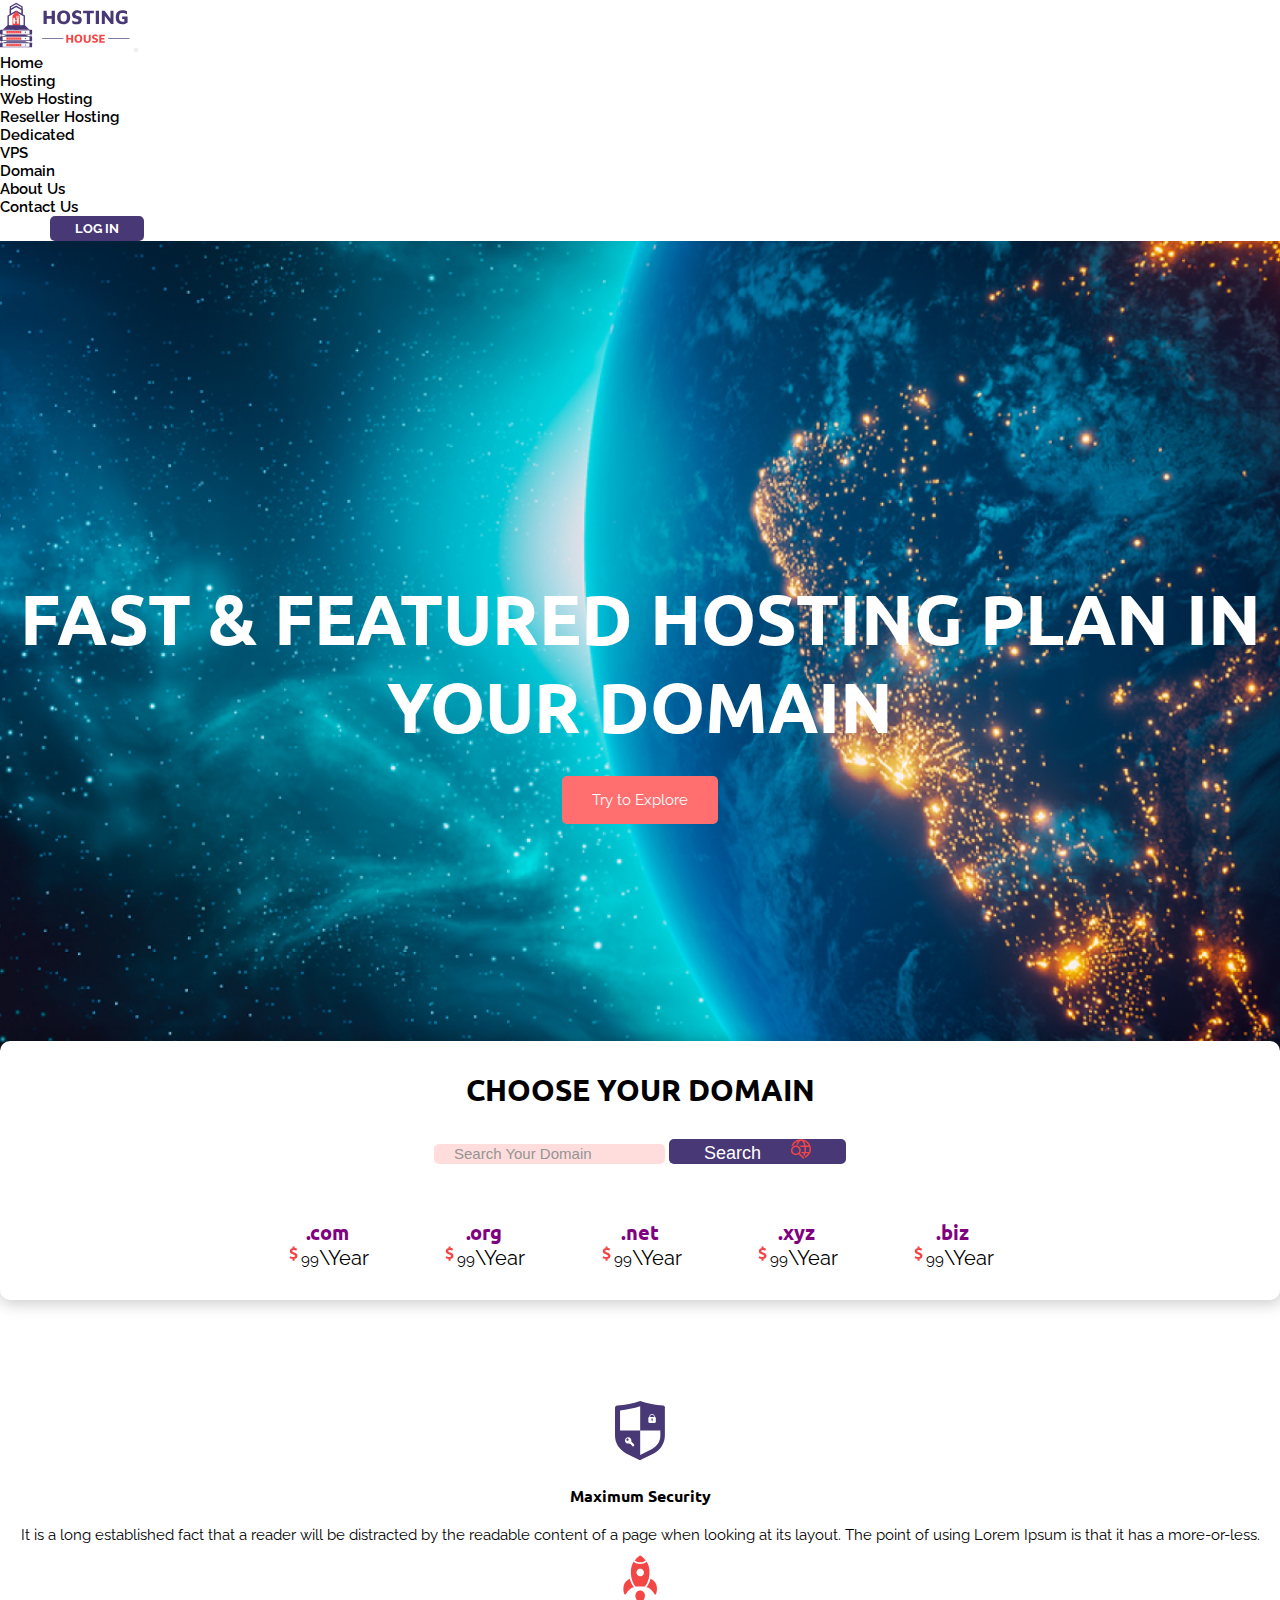
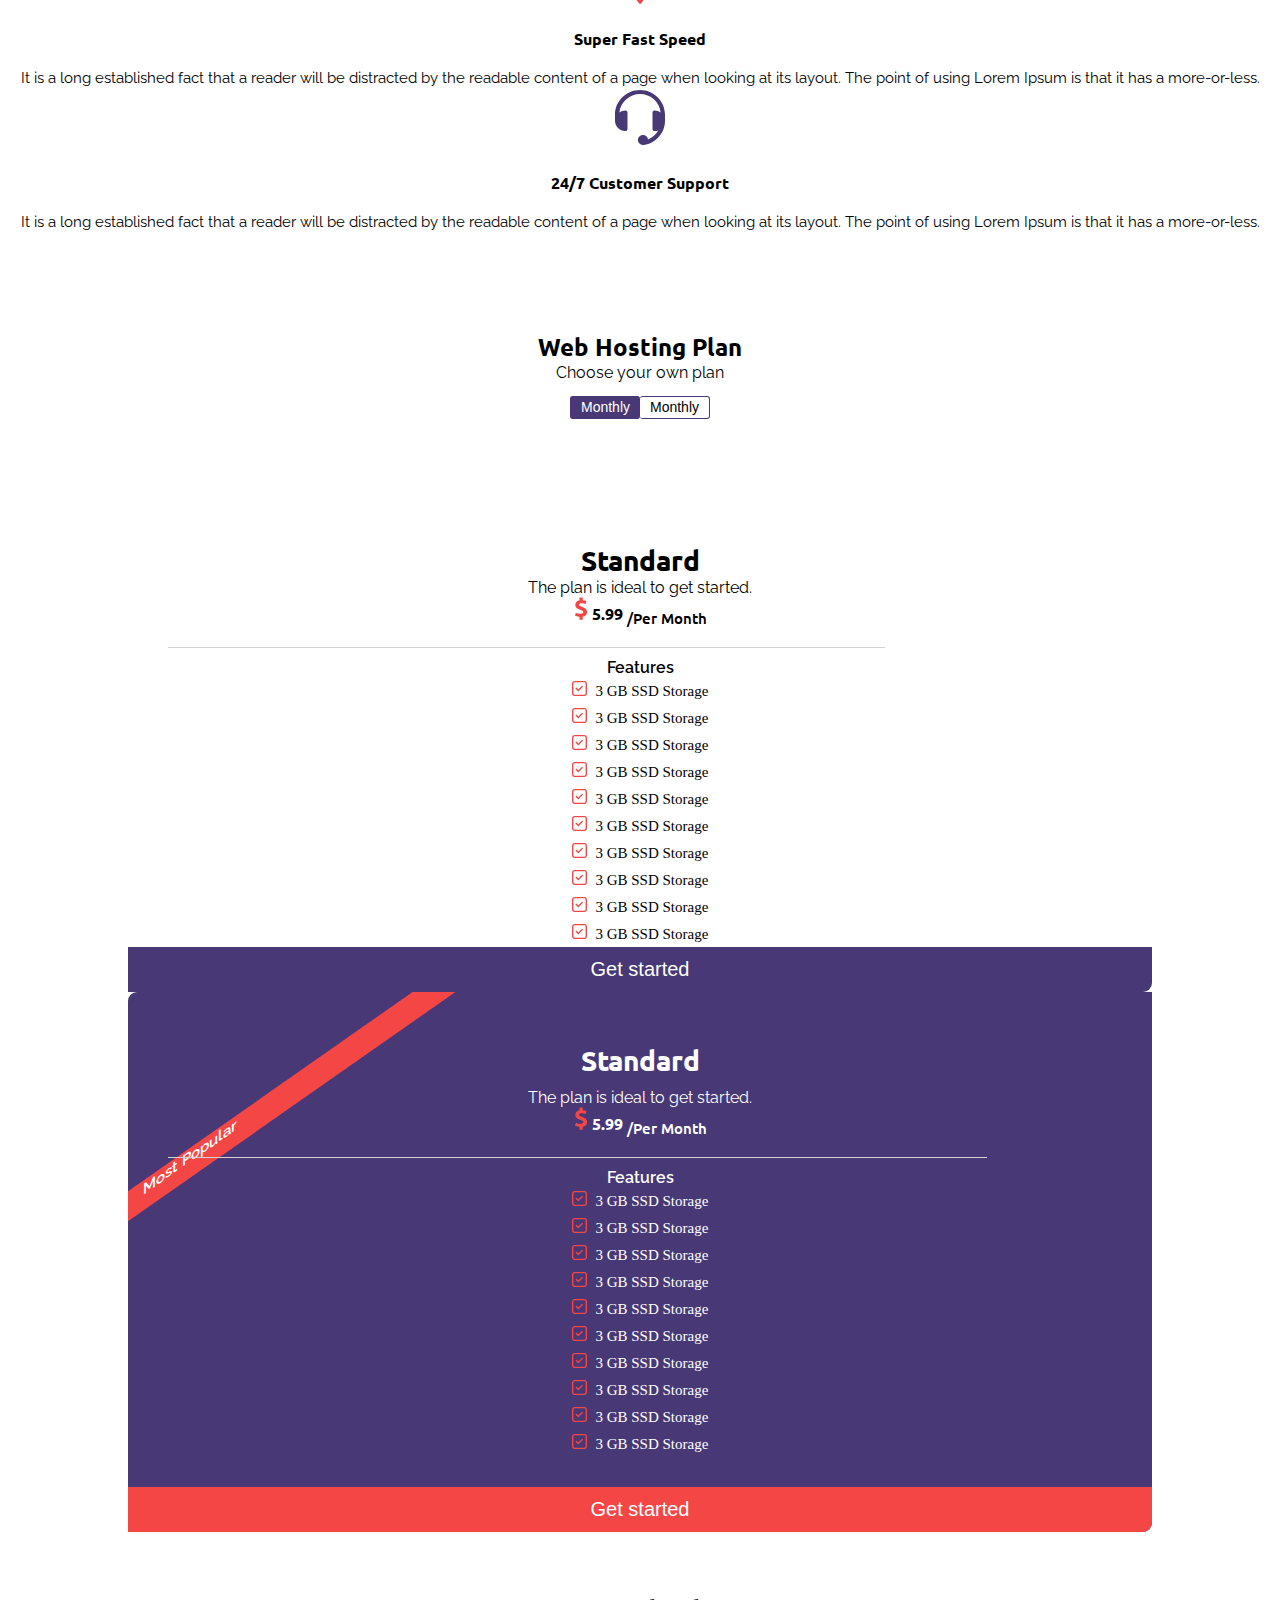
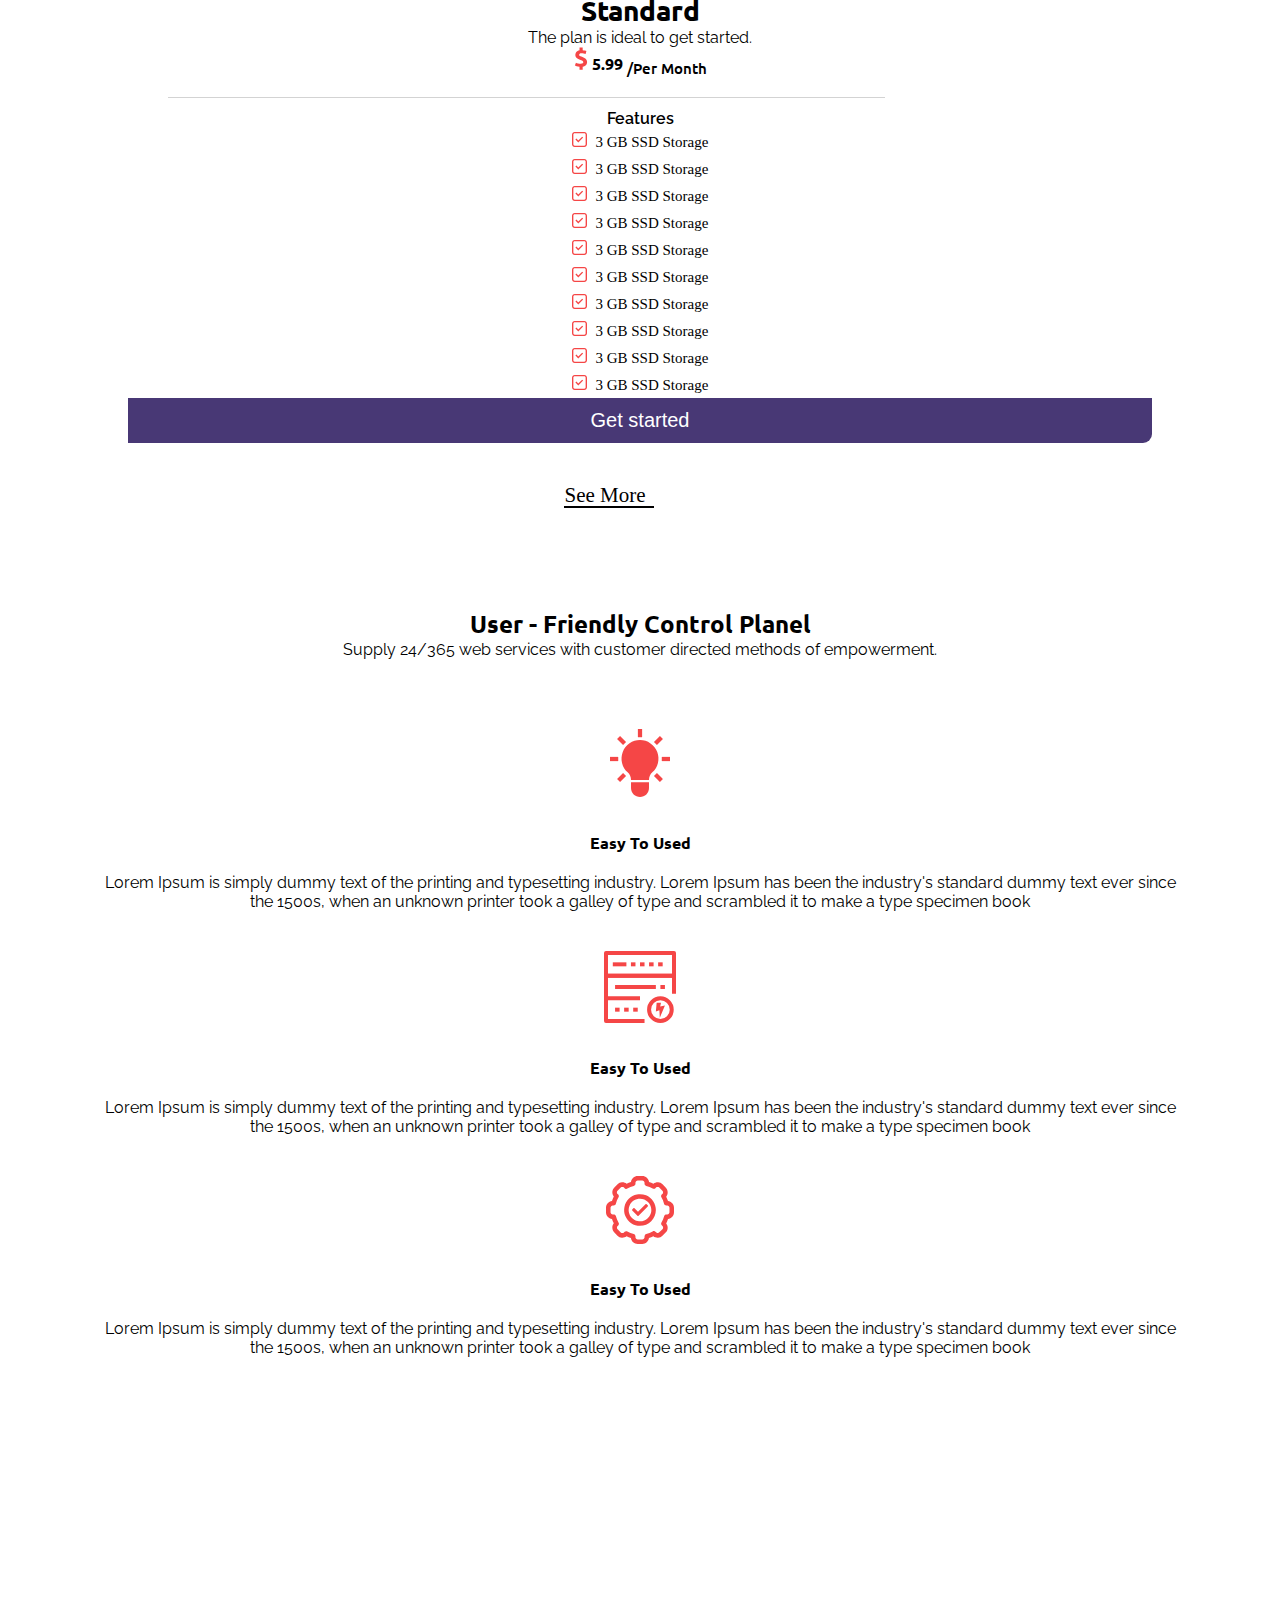
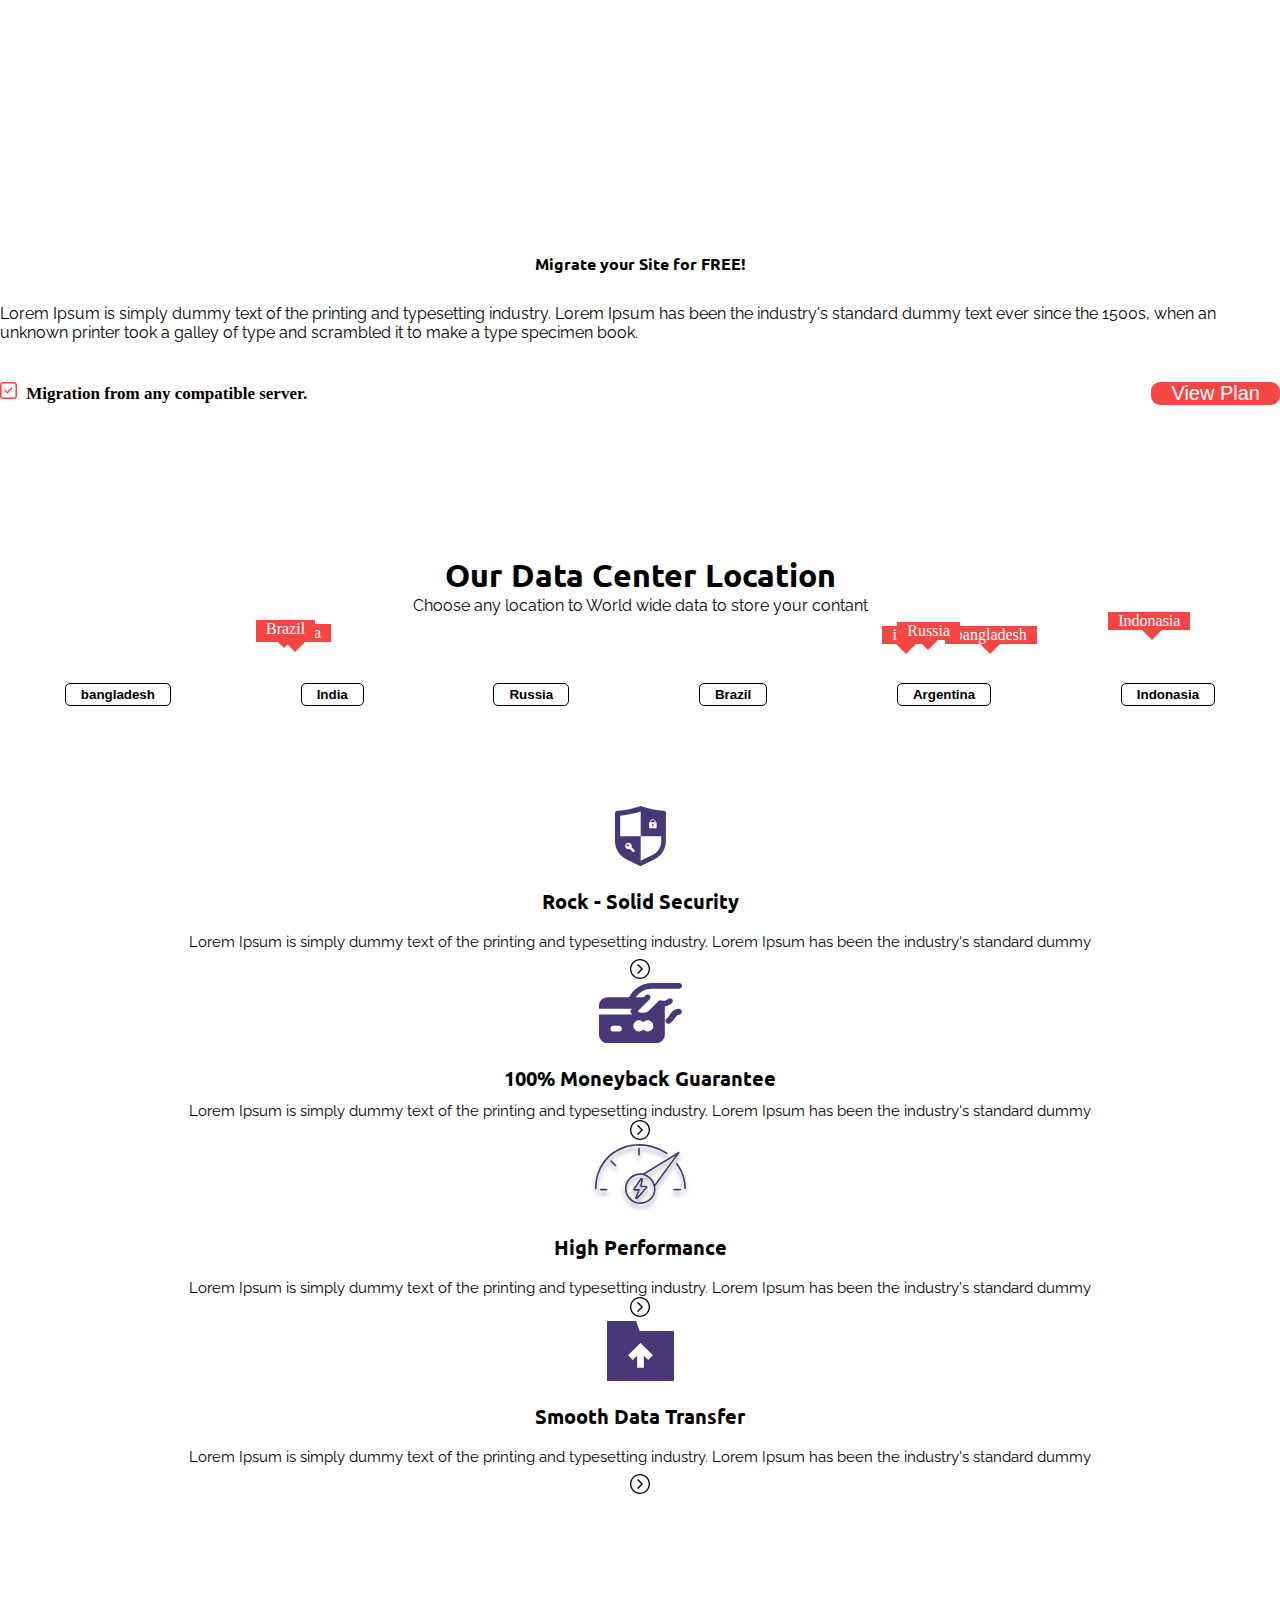
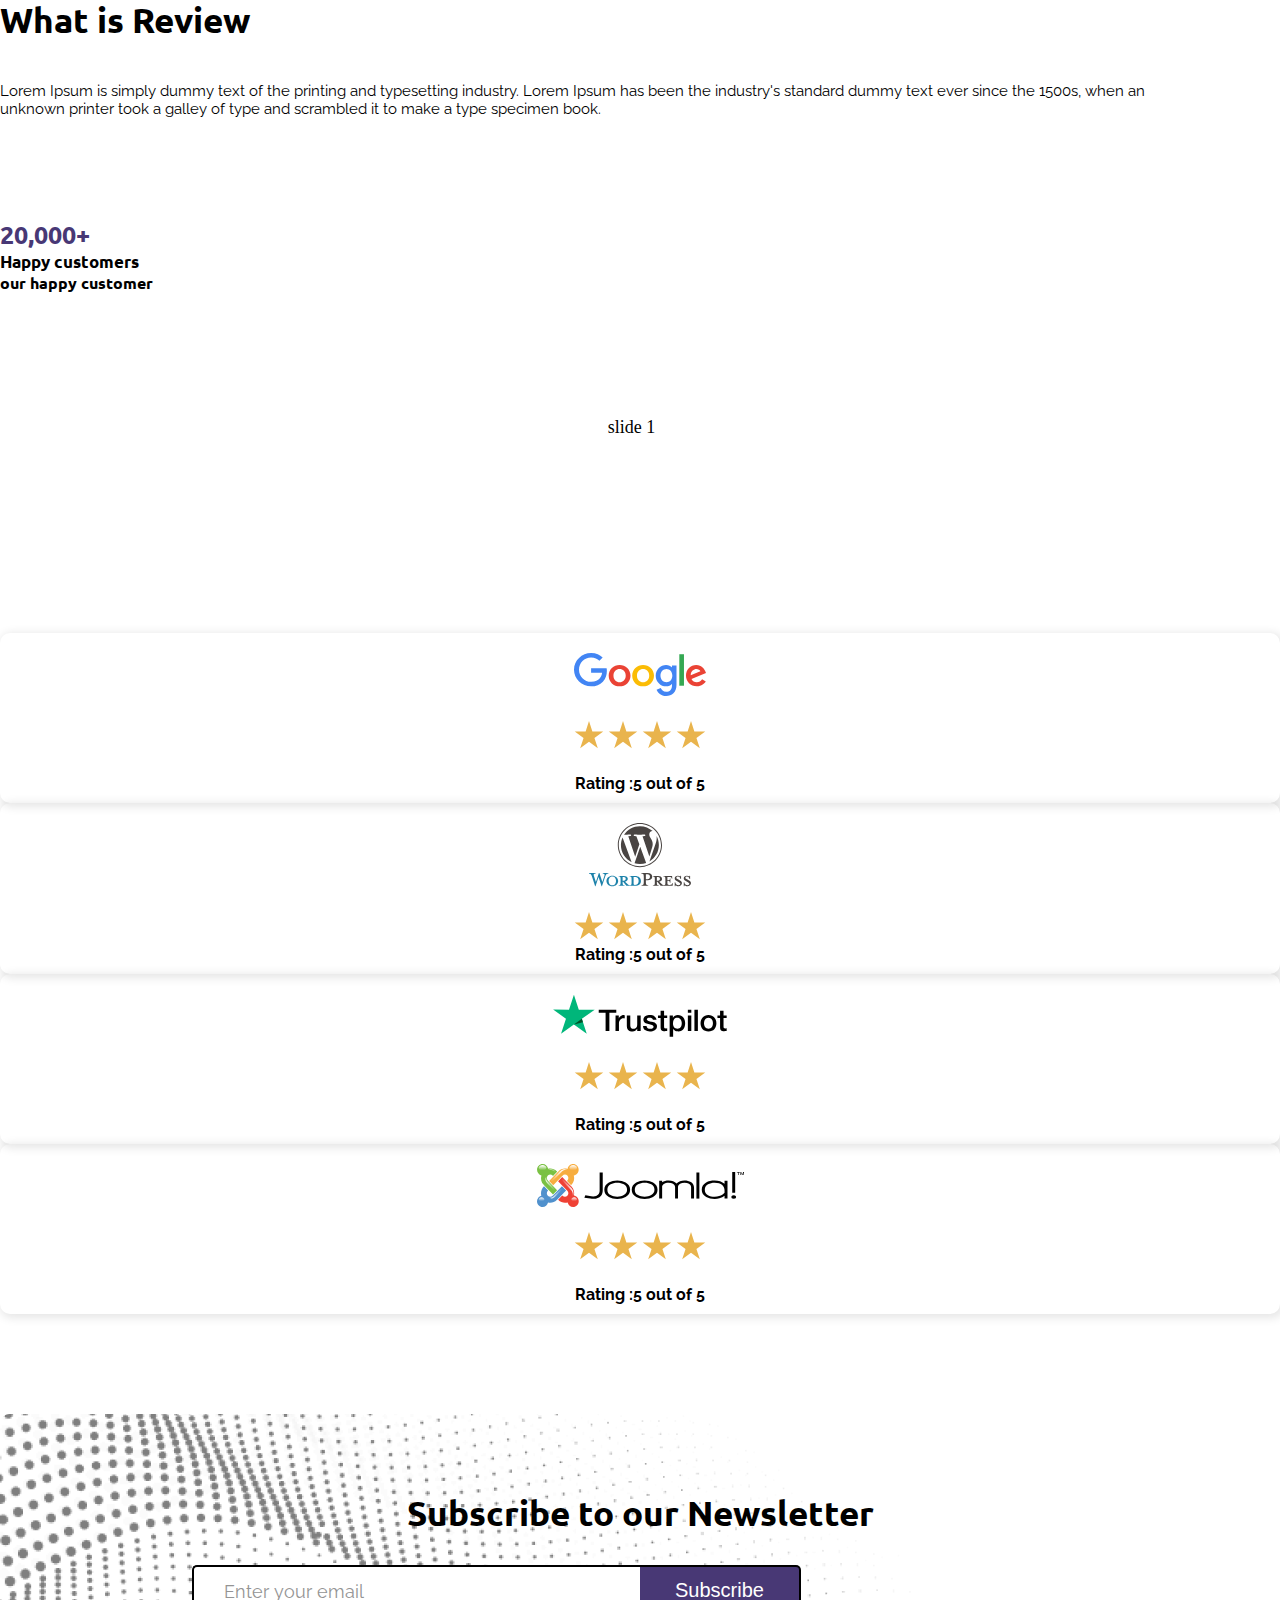
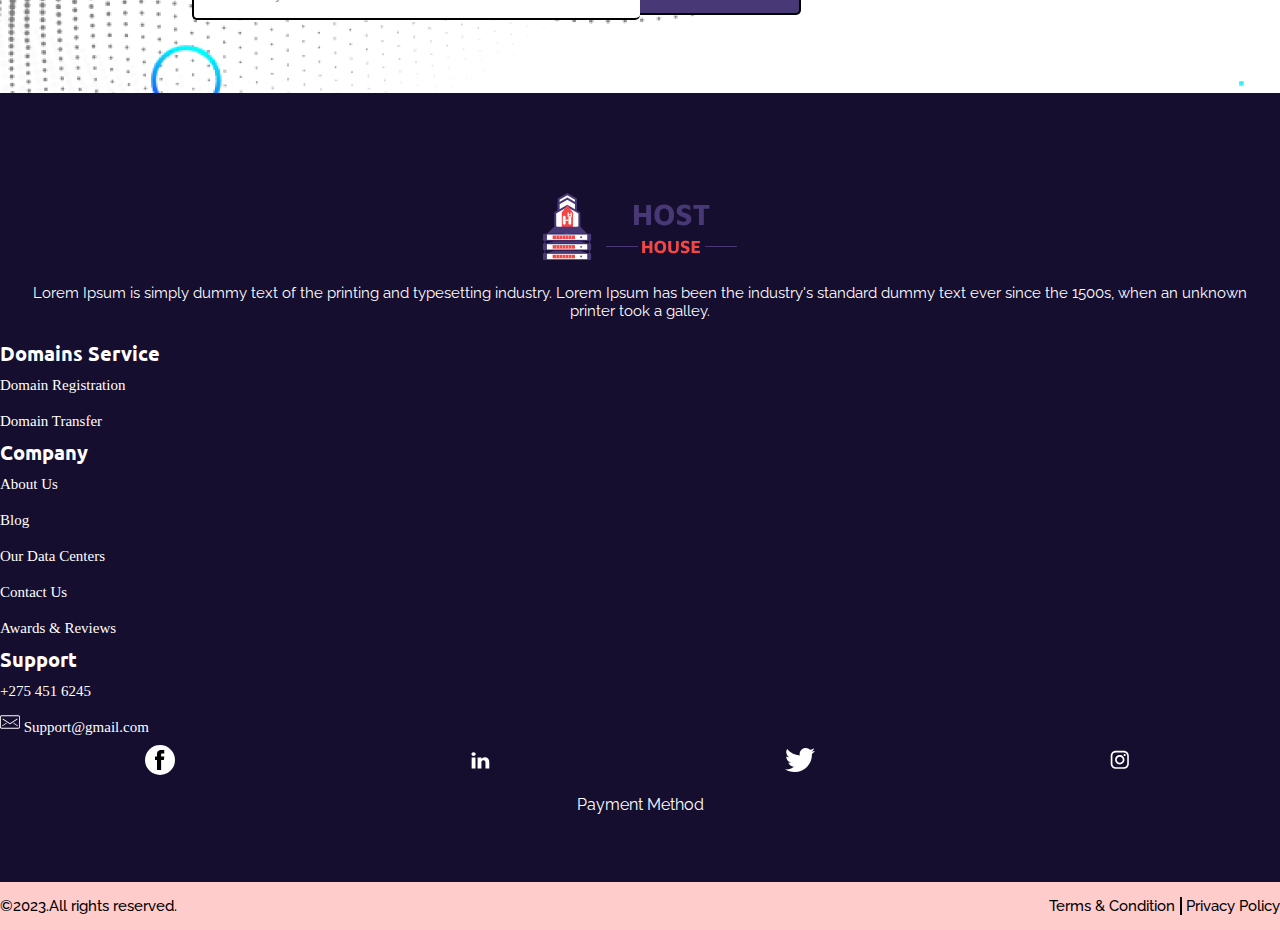
==== commit 0941b17a: "navbar complete" ====
--- a/index.html
+++ b/index.html
@@ -5,50 +5,123 @@
     <meta name="viewport" content="width=device-width, initial-scale=1.0">
     <title>Host-House</title>
 
+
     <!--bootstrap css link start-->
     <link href="https://cdn.jsdelivr.net/npm/bootstrap@5.0.2/dist/css/bootstrap.min.css" rel="stylesheet" integrity="sha384-EVSTQN3/azprG1Anm3QDgpJLIm9Nao0Yz1ztcQTwFspd3yD65VohhpuuCOmLASjC" crossorigin="anonymous">
     <!--bootstrap css link end-->
 
+
     <!--font awesome link start-->
     <script src="https://kit.fontawesome.com/5c542a6da6.js" crossorigin="anonymous"></script>
     <!--font awesome link end-->
+
+
+    <!-- Link Swiper's CSS start-->
+    <link rel="stylesheet" href="https://cdn.jsdelivr.net/npm/swiper@11/swiper-bundle.min.css"/>
+    <!--Link swiper's CSS link end-->
 
 
     <!--Main CSS Link start-->
     <link rel="stylesheet" href="./asset/css/home.css">
     <link rel="stylesheet" href="./asset/css/nav-footer.css">
     <!--Main CSS Link end-->
+
 </head>
 <body>
     <!--Nav Start-->
-    <nav>
-        <div id="nav-section">
-            <div class="container">
-                <div class="nav">
-                    <a href="#" class="nav-logo">
-                        <img src="./asset/img/home_img/hero.svg" alt="">
-                    </a>
-                    <div class="menuToggle"></div>
-                    <div class="nav-links">
-                        <ul>
-                            <li><a href="#">Home</a></li>
-                            <li><a href="#">About</a></li>
-                            <li><a href="#">Dropdown <b><span style="padding-left: 5px;"></span><i class="fa-solid fa-caret-down"></i></b></a>
-                                <ul>
-                                    <li><a href="#">product 1</a></li>
-                                    <li><a href="#">product 2</a></li>
-                                    <li><a href="#">product 3</a></li>
-                                </ul>
-                            </li>
-                            <li><a href="#">Portfolio</a></li>
-                            <li><a href="#">blog <span style="padding-left: 5px;"></span><i class="fa-solid fa-caret-down"></i></a> </li>
-                            <li><a href="#">Contact</a></li>
-                        </ul>
-                    </div>
-                </div>
-            </div>
-        </div>
-    </nav>
+    <nav class="navbar navbar-expand-lg bg-body-tertiary">
+        <div class="container">
+          <a class="navbar-brand" href="#">
+            <svg width="195" height="67" viewBox="0 0 195 67" fill="none" xmlns="http://www.w3.org/2000/svg">
+                <path d="M15.6333 6.16068L24.3039 1.1547L32.9745 6.16068V16.1726L24.3039 21.1786L15.6333 16.1726V6.16068Z" fill="white" stroke="#483875" stroke-width="2"/>
+                <path d="M15.6333 10.5396L24.3039 5.53361L32.9745 10.5396V20.5516L24.3039 25.5575L15.6333 20.5516V10.5396Z" fill="white" stroke="#483875" stroke-width="2"/>
+                <path d="M12.2201 19.955L24.3039 12.9784L36.3877 19.955V33.9081L24.3039 40.8847L12.2201 33.9081V19.955Z" fill="white" stroke="#483875" stroke-width="2"/>
+                <path d="M24.3889 12L30.0181 19.5V34.5L24.3889 42L18.7597 34.5V19.5L24.3889 12Z" fill="#F54646"/>
+                <rect y="59.9932" width="48.1699" height="7.00654" rx="1" fill="#483875"/>
+                <rect x="3.94118" y="60.8691" width="40.2876" height="5.2549" fill="white"/>
+                <rect x="9.63399" y="61.7451" width="22.3333" height="3.50327" fill="#F54646"/>
+                <rect x="13.1373" y="62.1831" width="0.437909" height="2.62745" fill="white"/>
+                <rect x="16.2026" y="62.1831" width="0.437909" height="2.62745" fill="white"/>
+                <rect x="19.268" y="62.1831" width="0.437909" height="2.62745" fill="white"/>
+                <rect x="22.3333" y="62.1831" width="0.437909" height="2.62745" fill="white"/>
+                <rect x="25.3987" y="62.1831" width="0.437909" height="2.62745" fill="white"/>
+                <rect x="28.4641" y="62.1831" width="0.437909" height="2.62745" fill="white"/>
+                <circle cx="38.098" cy="63.4969" r="0.875817" fill="#483875"/>
+                <path d="M11.1667 57.8037H37.4412L44.2288 59.9933H3.94118L11.1667 57.8037Z" fill="#483875"/>
+                <rect y="50.3594" width="48.1699" height="7.00654" rx="1" fill="#483875"/>
+                <rect x="3.94118" y="51.2354" width="40.2876" height="5.2549" fill="white"/>
+                <rect x="9.63399" y="52.1113" width="22.3333" height="3.50327" fill="#F54646"/>
+                <rect x="13.1373" y="52.5493" width="0.437909" height="2.62745" fill="white"/>
+                <rect x="16.2026" y="52.5493" width="0.437909" height="2.62745" fill="white"/>
+                <rect x="19.268" y="52.5493" width="0.437909" height="2.62745" fill="white"/>
+                <rect x="22.3333" y="52.5493" width="0.437909" height="2.62745" fill="white"/>
+                <rect x="25.3987" y="52.5493" width="0.437909" height="2.62745" fill="white"/>
+                <rect x="28.4641" y="52.5493" width="0.437909" height="2.62745" fill="white"/>
+                <circle cx="38.098" cy="53.8631" r="0.875817" fill="#483875"/>
+                <path d="M11.1667 48.1699H37.4412L44.2288 50.3595H3.94118L11.1667 48.1699Z" fill="#483875"/>
+                <rect y="40.7251" width="48.1699" height="7.00654" rx="1" fill="#483875"/>
+                <rect x="3.94118" y="41.6011" width="40.2876" height="5.2549" fill="white"/>
+                <rect x="9.63399" y="42.4771" width="22.3333" height="3.50327" fill="#F54646"/>
+                <rect x="13.1373" y="42.915" width="0.437909" height="2.62745" fill="white"/>
+                <rect x="16.2026" y="42.915" width="0.437909" height="2.62745" fill="white"/>
+                <rect x="19.268" y="42.915" width="0.437909" height="2.62745" fill="white"/>
+                <rect x="22.3333" y="42.915" width="0.437909" height="2.62745" fill="white"/>
+                <rect x="25.3987" y="42.915" width="0.437909" height="2.62745" fill="white"/>
+                <rect x="28.4641" y="42.915" width="0.437909" height="2.62745" fill="white"/>
+                <circle cx="38.098" cy="44.2288" r="0.875817" fill="#483875"/>
+                <path d="M11.1667 33.7188H37.4412L44.2288 40.7253H3.94118L11.1667 33.7188Z" fill="#483875"/>
+                <rect x="19.8889" y="22.668" width="2.71429" height="9.01845" rx="1.35715" fill="white"/>
+                <rect x="25.4926" y="26.6079" width="1.22581" height="2.88941" transform="rotate(90 25.4926 26.6079)" fill="white"/>
+                <rect x="25.4926" y="22.668" width="2.71429" height="9.01845" rx="1.35715" fill="white"/>
+                <rect x="27.4406" y="19.15" width="1.49436" height="5.08307" rx="0.747178" fill="white" stroke="#F54646" stroke-width="0.3"/>
+                <rect x="24.5248" y="19.15" width="1.49436" height="5.08307" rx="0.747178" fill="white" stroke="#F54646" stroke-width="0.3"/>
+                <rect x="27.9635" y="21.2432" width="0.672884" height="2.46724" transform="rotate(90 27.9635 21.2432)" fill="white"/>
+                <rect x="1.31372" y="47.7319" width="0.875817" height="2.62745" fill="#483875"/>
+                <rect x="1.31372" y="57.3662" width="0.875817" height="2.62745" fill="#483875"/>
+                <rect x="45.9804" y="57.3662" width="0.875817" height="2.62745" fill="#483875"/>
+                <rect x="45.9804" y="47.7319" width="0.875817" height="2.62745" fill="#483875"/>
+                <path d="M65.3 32V11.99H70.16V20.09H77.51V11.99H82.34V32H77.51V24.05H70.16V32H65.3ZM95.5088 32.42C93.5288 32.42 91.8088 32.05 90.3488 31.31C88.8888 30.55 87.7488 29.4 86.9288 27.86C86.1288 26.32 85.7288 24.37 85.7288 22.01C85.7288 18.59 86.5888 16 88.3088 14.24C90.0288 12.48 92.4288 11.6 95.5088 11.6C97.4888 11.6 99.2088 11.98 100.669 12.74C102.149 13.48 103.289 14.61 104.089 16.13C104.889 17.65 105.289 19.6 105.289 21.98C105.289 25.42 104.429 28.02 102.709 29.78C101.009 31.54 98.6088 32.42 95.5088 32.42ZM95.5088 28.43C96.5288 28.43 97.3888 28.22 98.0888 27.8C98.8088 27.38 99.3488 26.7 99.7088 25.76C100.089 24.8 100.279 23.54 100.279 21.98C100.279 20.4 100.089 19.14 99.7088 18.2C99.3488 17.26 98.8088 16.59 98.0888 16.19C97.3888 15.77 96.5288 15.56 95.5088 15.56C94.4888 15.56 93.6288 15.77 92.9288 16.19C92.2288 16.61 91.6888 17.29 91.3088 18.23C90.9488 19.17 90.7688 20.44 90.7688 22.04C90.7688 23.62 90.9488 24.88 91.3088 25.82C91.6888 26.74 92.2288 27.41 92.9288 27.83C93.6288 28.23 94.4888 28.43 95.5088 28.43ZM115.438 32.42C114.418 32.42 113.498 32.37 112.678 32.27C111.858 32.17 111.098 32.02 110.398 31.82C109.698 31.62 109.018 31.36 108.358 31.04V26.42C109.278 27.16 110.318 27.72 111.478 28.1C112.638 28.48 113.738 28.67 114.778 28.67C115.698 28.67 116.398 28.5 116.878 28.16C117.378 27.8 117.628 27.26 117.628 26.54C117.628 26 117.398 25.57 116.938 25.25C116.498 24.91 115.908 24.62 115.168 24.38C114.428 24.12 113.598 23.83 112.678 23.51C112.098 23.33 111.528 23.1 110.968 22.82C110.408 22.54 109.908 22.19 109.468 21.77C109.028 21.33 108.678 20.8 108.418 20.18C108.158 19.56 108.028 18.8 108.028 17.9C108.028 17.08 108.178 16.29 108.478 15.53C108.778 14.77 109.238 14.09 109.858 13.49C110.498 12.89 111.308 12.42 112.288 12.08C113.268 11.72 114.418 11.54 115.738 11.54C116.558 11.54 117.278 11.59 117.898 11.69C118.538 11.79 119.148 11.94 119.728 12.14C120.308 12.32 120.898 12.56 121.498 12.86V17.54C121.038 17.16 120.518 16.81 119.938 16.49C119.378 16.15 118.788 15.87 118.168 15.65C117.548 15.43 116.898 15.31 116.218 15.29C115.618 15.27 115.068 15.33 114.568 15.47C114.068 15.61 113.678 15.84 113.398 16.16C113.118 16.46 112.978 16.85 112.978 17.33C112.978 17.89 113.148 18.33 113.488 18.65C113.828 18.97 114.298 19.24 114.898 19.46C115.498 19.66 116.168 19.88 116.908 20.12C117.728 20.36 118.478 20.63 119.158 20.93C119.858 21.21 120.468 21.57 120.988 22.01C121.508 22.45 121.908 22.99 122.188 23.63C122.468 24.27 122.608 25.04 122.608 25.94C122.608 27.14 122.328 28.24 121.768 29.24C121.208 30.22 120.398 31 119.338 31.58C118.278 32.14 116.978 32.42 115.438 32.42ZM130.232 32V15.74H124.622V11.99H140.792V15.74H135.092V32H130.232ZM143.64 32V11.99H148.5V32H143.64ZM152.751 32V11.99H156.891L167.181 25.85L165.741 28.85V11.99H170.211V32H166.551L156.081 18.32L157.221 16.13V32H152.751ZM183.37 32.42C181.41 32.42 179.69 32.07 178.21 31.37C176.75 30.67 175.61 29.56 174.79 28.04C173.99 26.5 173.59 24.49 173.59 22.01C173.59 19.57 173.99 17.58 174.79 16.04C175.61 14.5 176.75 13.37 178.21 12.65C179.69 11.91 181.41 11.54 183.37 11.54C184.63 11.54 185.86 11.67 187.06 11.93C188.26 12.19 189.41 12.55 190.51 13.01V17.42C189.31 16.8 188.19 16.3 187.15 15.92C186.13 15.54 185.07 15.35 183.97 15.35C182.83 15.35 181.85 15.55 181.03 15.95C180.23 16.35 179.62 17.04 179.2 18.02C178.78 18.98 178.57 20.3 178.57 21.98C178.57 23.64 178.78 24.96 179.2 25.94C179.64 26.9 180.25 27.59 181.03 28.01C181.81 28.43 182.72 28.64 183.76 28.64C184.3 28.64 184.8 28.61 185.26 28.55C185.74 28.47 186.16 28.34 186.52 28.16V24.62H183.22V20.84H191.38V30.26C190.14 30.94 188.84 31.47 187.48 31.85C186.14 32.23 184.77 32.42 183.37 32.42Z" fill="#483875"/>
+                <path d="M99.448 60V47.994H102.364V52.854H106.774V47.994H109.672V60H106.774V55.23H102.364V60H99.448ZM117.573 60.252C116.385 60.252 115.353 60.03 114.477 59.586C113.601 59.13 112.917 58.44 112.425 57.516C111.945 56.592 111.705 55.422 111.705 54.006C111.705 51.954 112.221 50.4 113.253 49.344C114.285 48.288 115.725 47.76 117.573 47.76C118.761 47.76 119.793 47.988 120.669 48.444C121.557 48.888 122.241 49.566 122.721 50.478C123.201 51.39 123.441 52.56 123.441 53.988C123.441 56.052 122.925 57.612 121.893 58.668C120.873 59.724 119.433 60.252 117.573 60.252ZM117.573 57.858C118.185 57.858 118.701 57.732 119.121 57.48C119.553 57.228 119.877 56.82 120.093 56.256C120.321 55.68 120.435 54.924 120.435 53.988C120.435 53.04 120.321 52.284 120.093 51.72C119.877 51.156 119.553 50.754 119.121 50.514C118.701 50.262 118.185 50.136 117.573 50.136C116.961 50.136 116.445 50.262 116.025 50.514C115.605 50.766 115.281 51.174 115.053 51.738C114.837 52.302 114.729 53.064 114.729 54.024C114.729 54.972 114.837 55.728 115.053 56.292C115.281 56.844 115.605 57.246 116.025 57.498C116.445 57.738 116.961 57.858 117.573 57.858ZM131.025 60.378C129.177 60.378 127.791 59.988 126.867 59.208C125.955 58.416 125.499 57.186 125.499 55.518V47.994H128.541V55.392C128.541 56.316 128.727 57 129.099 57.444C129.471 57.888 130.065 58.11 130.881 58.11C131.625 58.11 132.201 57.888 132.609 57.444C133.029 57 133.239 56.316 133.239 55.392V47.994H136.011V55.518C136.011 56.634 135.795 57.552 135.363 58.272C134.943 58.98 134.361 59.508 133.617 59.856C132.873 60.204 132.009 60.378 131.025 60.378ZM142.591 60.252C141.979 60.252 141.427 60.222 140.935 60.162C140.443 60.102 139.987 60.012 139.567 59.892C139.147 59.772 138.739 59.616 138.343 59.424V56.652C138.895 57.096 139.519 57.432 140.215 57.66C140.911 57.888 141.571 58.002 142.195 58.002C142.747 58.002 143.167 57.9 143.455 57.696C143.755 57.48 143.905 57.156 143.905 56.724C143.905 56.4 143.767 56.142 143.491 55.95C143.227 55.746 142.873 55.572 142.429 55.428C141.985 55.272 141.487 55.098 140.935 54.906C140.587 54.798 140.245 54.66 139.909 54.492C139.573 54.324 139.273 54.114 139.009 53.862C138.745 53.598 138.535 53.28 138.379 52.908C138.223 52.536 138.145 52.08 138.145 51.54C138.145 51.048 138.235 50.574 138.415 50.118C138.595 49.662 138.871 49.254 139.243 48.894C139.627 48.534 140.113 48.252 140.701 48.048C141.289 47.832 141.979 47.724 142.771 47.724C143.263 47.724 143.695 47.754 144.067 47.814C144.451 47.874 144.817 47.964 145.165 48.084C145.513 48.192 145.867 48.336 146.227 48.516V51.324C145.951 51.096 145.639 50.886 145.291 50.694C144.955 50.49 144.601 50.322 144.229 50.19C143.857 50.058 143.467 49.986 143.059 49.974C142.699 49.962 142.369 49.998 142.069 50.082C141.769 50.166 141.535 50.304 141.367 50.496C141.199 50.676 141.115 50.91 141.115 51.198C141.115 51.534 141.217 51.798 141.421 51.99C141.625 52.182 141.907 52.344 142.267 52.476C142.627 52.596 143.029 52.728 143.473 52.872C143.965 53.016 144.415 53.178 144.823 53.358C145.243 53.526 145.609 53.742 145.921 54.006C146.233 54.27 146.473 54.594 146.641 54.978C146.809 55.362 146.893 55.824 146.893 56.364C146.893 57.084 146.725 57.744 146.389 58.344C146.053 58.932 145.567 59.4 144.931 59.748C144.295 60.084 143.515 60.252 142.591 60.252ZM148.948 60V47.994H157.174V50.244H151.864V52.854H156.472V55.122H151.864V57.75H157.174V60H148.948Z" fill="#F54646"/>
+                <rect x="63.17" y="53" width="32" height="1" fill="#483875"/>
+                <rect x="162.17" y="53" width="32" height="1" fill="#483875"/>
+            </svg>
+          </a>
+          <button class="navbar-toggler" type="button" data-bs-toggle="collapse" data-bs-target="#navbarSupportedContent" aria-controls="navbarSupportedContent" aria-expanded="false" aria-label="Toggle navigation">
+            <span class="navbar-toggler-icon"><i class="fa-solid fa-bars"></i></span>
+          </button>
+          <div class="collapse navbar-collapse justify-content-end" id="navbarSupportedContent">
+            <ul class="navbar-nav justify-content-center">
+              <li class="nav-item">
+                <a class="nav-link active" aria-current="page" href="#">Home</a>
+              </li>
+              <li class="nav-item dropdown">
+                <a class="nav-link dropdown-toggle" href="#" role="button" data-bs-toggle="dropdown" aria-expanded="false">
+                    Hosting
+                </a>
+                <ul class="dropdown-menu">
+                  <li><a class="dropdown-item" href="#">Web Hosting</a></li>
+                  <li><a class="dropdown-item" href="#">Reseller Hosting</a></li>
+                  <li><a class="dropdown-item" href="#">Dedicated</a></li>
+                  <li><a class="dropdown-item" href="#">VPS</a></li>
+                </ul>
+              </li>
+              <li class="nav-item">
+                <a class="nav-link">Domain</a>
+              </li>
+              <li class="nav-item">
+                <a class="nav-link">About Us</a>
+              </li>
+              <li class="nav-item">
+                <a class="nav-link">Contact Us</a>
+              </li>
+            </ul>
+            <form class="d-flex nav-button" role="search">
+                <!-- <input class="form-control me-2" type="search" placeholder="Search" aria-label="Search"> -->
+                <button class="btn btn-outline-success" type="submit">LOG IN</button>
+            </form>
+          </div>
+        </div>
+      </nav>
     <!--Nav End-->
 
 
@@ -232,271 +305,277 @@
             </div>
             <div class="web-hosting-cards">
                 <div class="row d-flex justify-content-center">
-                    <div class="col-lg-4">
-                        <div class="web-hosting-card">
-                            <h5>Standard</h5>
-                            <p>The plan is ideal to get started.</p>
-                            <div class="web-hosting-cost">
-                                <h4>
-                                    <svg width="14" height="23" viewBox="0 0 14 23" fill="none" xmlns="http://www.w3.org/2000/svg">
-                                    <path d="M5.525 19.75C4.30833 19.65 3.31667 19.4667 2.55 19.2C1.8 18.9167 1.24167 18.6833 0.875 18.5L1.95 15.625C2.53333 15.9083 3.225 16.1667 4.025 16.4C4.84167 16.6333 5.7 16.75 6.6 16.75C7.61667 16.75 8.30833 16.6167 8.675 16.35C9.05833 16.0667 9.25 15.675 9.25 15.175C9.25 14.8583 9.175 14.5917 9.025 14.375C8.875 14.1417 8.65833 13.9333 8.375 13.75C8.09167 13.5667 7.73333 13.3917 7.3 13.225C6.86667 13.0417 6.36667 12.85 5.8 12.65C5.25 12.45 4.70833 12.2333 4.175 12C3.65833 11.75 3.18333 11.45 2.75 11.1C2.33333 10.75 1.99167 10.325 1.725 9.825C1.475 9.30833 1.35 8.69167 1.35 7.975C1.35 7.425 1.425 6.9 1.575 6.4C1.74167 5.88333 1.99167 5.41667 2.325 5C2.65833 4.58333 3.09167 4.23333 3.625 3.95C4.15833 3.65 4.79167 3.43333 5.525 3.3V0.599999H8.675V3.2C9.54167 3.28333 10.2833 3.40833 10.9 3.575C11.5333 3.74167 12.0333 3.90833 12.4 4.075L11.625 7.075C11.075 6.84167 10.4333 6.64167 9.7 6.475C8.98333 6.30833 8.225 6.225 7.425 6.225C6.625 6.225 6.05 6.35833 5.7 6.625C5.35 6.89167 5.175 7.24167 5.175 7.675C5.175 7.94167 5.225 8.175 5.325 8.375C5.44167 8.55833 5.61667 8.725 5.85 8.875C6.08333 9.025 6.36667 9.175 6.7 9.325C7.05 9.45833 7.46667 9.60833 7.95 9.775C8.68333 10.0417 9.35833 10.3333 9.975 10.65C10.6083 10.9667 11.15 11.3333 11.6 11.75C12.0667 12.15 12.425 12.625 12.675 13.175C12.9417 13.725 13.075 14.3667 13.075 15.1C13.075 15.6 13 16.1 12.85 16.6C12.7 17.0833 12.45 17.5333 12.1 17.95C11.75 18.3667 11.2917 18.725 10.725 19.025C10.175 19.325 9.49167 19.5417 8.675 19.675V22.725H5.525V19.75Z" fill="#F54646"/>
-                                    </svg>
-                                    5.99 <sub style="font-size: 15px; font-weight: 500;">/Per Month</sub>
-                                </h4>
-                            </div>
-                            <p class="Features-para">Features</p>
-                            <ul>
-                                <li>
-                                    <svg width="17" height="17" viewBox="0 0 17 17" fill="none" xmlns="http://www.w3.org/2000/svg">
-                                    <path d="M7.14201 11.8332L3.86364 8.55474L4.95643 7.46195L7.14201 9.64761L11.5132 5.27637L12.606 6.36917L7.14201 11.8332Z" fill="#F54646"/>
-                                    <path fill-rule="evenodd" clip-rule="evenodd" d="M0 3.09091C0 1.38385 1.38385 0 3.09091 0H13.9091C15.6161 0 17 1.38385 17 3.09091V13.9091C17 15.6161 15.6161 17 13.9091 17H3.09091C1.38385 17 0 15.6161 0 13.9091V3.09091ZM3.09091 1.54545H13.9091C14.7626 1.54545 15.4545 2.23738 15.4545 3.09091V13.9091C15.4545 14.7626 14.7626 15.4545 13.9091 15.4545H3.09091C2.23738 15.4545 1.54545 14.7626 1.54545 13.9091V3.09091C1.54545 2.23738 2.23738 1.54545 3.09091 1.54545Z" fill="#F54646"/>
-                                    </svg>
-                                    <span style="padding-left: 5px;">3 GB SSD Storage</span>
-                                </li>
-                                <li>
-                                    <svg width="17" height="17" viewBox="0 0 17 17" fill="none" xmlns="http://www.w3.org/2000/svg">
-                                    <path d="M7.14201 11.8332L3.86364 8.55474L4.95643 7.46195L7.14201 9.64761L11.5132 5.27637L12.606 6.36917L7.14201 11.8332Z" fill="#F54646"/>
-                                    <path fill-rule="evenodd" clip-rule="evenodd" d="M0 3.09091C0 1.38385 1.38385 0 3.09091 0H13.9091C15.6161 0 17 1.38385 17 3.09091V13.9091C17 15.6161 15.6161 17 13.9091 17H3.09091C1.38385 17 0 15.6161 0 13.9091V3.09091ZM3.09091 1.54545H13.9091C14.7626 1.54545 15.4545 2.23738 15.4545 3.09091V13.9091C15.4545 14.7626 14.7626 15.4545 13.9091 15.4545H3.09091C2.23738 15.4545 1.54545 14.7626 1.54545 13.9091V3.09091C1.54545 2.23738 2.23738 1.54545 3.09091 1.54545Z" fill="#F54646"/>
-                                    </svg>
-                                    <span style="padding-left: 5px;">3 GB SSD Storage</span>
-                                </li>
-                                <li>
-                                    <svg width="17" height="17" viewBox="0 0 17 17" fill="none" xmlns="http://www.w3.org/2000/svg">
-                                    <path d="M7.14201 11.8332L3.86364 8.55474L4.95643 7.46195L7.14201 9.64761L11.5132 5.27637L12.606 6.36917L7.14201 11.8332Z" fill="#F54646"/>
-                                    <path fill-rule="evenodd" clip-rule="evenodd" d="M0 3.09091C0 1.38385 1.38385 0 3.09091 0H13.9091C15.6161 0 17 1.38385 17 3.09091V13.9091C17 15.6161 15.6161 17 13.9091 17H3.09091C1.38385 17 0 15.6161 0 13.9091V3.09091ZM3.09091 1.54545H13.9091C14.7626 1.54545 15.4545 2.23738 15.4545 3.09091V13.9091C15.4545 14.7626 14.7626 15.4545 13.9091 15.4545H3.09091C2.23738 15.4545 1.54545 14.7626 1.54545 13.9091V3.09091C1.54545 2.23738 2.23738 1.54545 3.09091 1.54545Z" fill="#F54646"/>
-                                    </svg>
-                                    <span style="padding-left: 5px;">3 GB SSD Storage</span>
-                                </li>
-                                <li>
-                                    <svg width="17" height="17" viewBox="0 0 17 17" fill="none" xmlns="http://www.w3.org/2000/svg">
-                                    <path d="M7.14201 11.8332L3.86364 8.55474L4.95643 7.46195L7.14201 9.64761L11.5132 5.27637L12.606 6.36917L7.14201 11.8332Z" fill="#F54646"/>
-                                    <path fill-rule="evenodd" clip-rule="evenodd" d="M0 3.09091C0 1.38385 1.38385 0 3.09091 0H13.9091C15.6161 0 17 1.38385 17 3.09091V13.9091C17 15.6161 15.6161 17 13.9091 17H3.09091C1.38385 17 0 15.6161 0 13.9091V3.09091ZM3.09091 1.54545H13.9091C14.7626 1.54545 15.4545 2.23738 15.4545 3.09091V13.9091C15.4545 14.7626 14.7626 15.4545 13.9091 15.4545H3.09091C2.23738 15.4545 1.54545 14.7626 1.54545 13.9091V3.09091C1.54545 2.23738 2.23738 1.54545 3.09091 1.54545Z" fill="#F54646"/>
-                                    </svg>
-                                    <span style="padding-left: 5px;">3 GB SSD Storage</span>
-                                </li>
-                                <li>
-                                    <svg width="17" height="17" viewBox="0 0 17 17" fill="none" xmlns="http://www.w3.org/2000/svg">
-                                    <path d="M7.14201 11.8332L3.86364 8.55474L4.95643 7.46195L7.14201 9.64761L11.5132 5.27637L12.606 6.36917L7.14201 11.8332Z" fill="#F54646"/>
-                                    <path fill-rule="evenodd" clip-rule="evenodd" d="M0 3.09091C0 1.38385 1.38385 0 3.09091 0H13.9091C15.6161 0 17 1.38385 17 3.09091V13.9091C17 15.6161 15.6161 17 13.9091 17H3.09091C1.38385 17 0 15.6161 0 13.9091V3.09091ZM3.09091 1.54545H13.9091C14.7626 1.54545 15.4545 2.23738 15.4545 3.09091V13.9091C15.4545 14.7626 14.7626 15.4545 13.9091 15.4545H3.09091C2.23738 15.4545 1.54545 14.7626 1.54545 13.9091V3.09091C1.54545 2.23738 2.23738 1.54545 3.09091 1.54545Z" fill="#F54646"/>
-                                    </svg>
-                                    <span style="padding-left: 5px;">3 GB SSD Storage</span>
-                                </li>
-                                <li>
-                                    <svg width="17" height="17" viewBox="0 0 17 17" fill="none" xmlns="http://www.w3.org/2000/svg">
-                                    <path d="M7.14201 11.8332L3.86364 8.55474L4.95643 7.46195L7.14201 9.64761L11.5132 5.27637L12.606 6.36917L7.14201 11.8332Z" fill="#F54646"/>
-                                    <path fill-rule="evenodd" clip-rule="evenodd" d="M0 3.09091C0 1.38385 1.38385 0 3.09091 0H13.9091C15.6161 0 17 1.38385 17 3.09091V13.9091C17 15.6161 15.6161 17 13.9091 17H3.09091C1.38385 17 0 15.6161 0 13.9091V3.09091ZM3.09091 1.54545H13.9091C14.7626 1.54545 15.4545 2.23738 15.4545 3.09091V13.9091C15.4545 14.7626 14.7626 15.4545 13.9091 15.4545H3.09091C2.23738 15.4545 1.54545 14.7626 1.54545 13.9091V3.09091C1.54545 2.23738 2.23738 1.54545 3.09091 1.54545Z" fill="#F54646"/>
-                                    </svg>
-                                    <span style="padding-left: 5px;">3 GB SSD Storage</span>
-                                </li>
-                                <li>
-                                    <svg width="17" height="17" viewBox="0 0 17 17" fill="none" xmlns="http://www.w3.org/2000/svg">
-                                    <path d="M7.14201 11.8332L3.86364 8.55474L4.95643 7.46195L7.14201 9.64761L11.5132 5.27637L12.606 6.36917L7.14201 11.8332Z" fill="#F54646"/>
-                                    <path fill-rule="evenodd" clip-rule="evenodd" d="M0 3.09091C0 1.38385 1.38385 0 3.09091 0H13.9091C15.6161 0 17 1.38385 17 3.09091V13.9091C17 15.6161 15.6161 17 13.9091 17H3.09091C1.38385 17 0 15.6161 0 13.9091V3.09091ZM3.09091 1.54545H13.9091C14.7626 1.54545 15.4545 2.23738 15.4545 3.09091V13.9091C15.4545 14.7626 14.7626 15.4545 13.9091 15.4545H3.09091C2.23738 15.4545 1.54545 14.7626 1.54545 13.9091V3.09091C1.54545 2.23738 2.23738 1.54545 3.09091 1.54545Z" fill="#F54646"/>
-                                    </svg>
-                                    <span style="padding-left: 5px;">3 GB SSD Storage</span>
-                                </li>
-                                <li>
-                                    <svg width="17" height="17" viewBox="0 0 17 17" fill="none" xmlns="http://www.w3.org/2000/svg">
-                                        <path d="M7.14201 11.8332L3.86364 8.55474L4.95643 7.46195L7.14201 9.64761L11.5132 5.27637L12.606 6.36917L7.14201 11.8332Z" fill="#F54646"/>
-                                        <path fill-rule="evenodd" clip-rule="evenodd" d="M0 3.09091C0 1.38385 1.38385 0 3.09091 0H13.9091C15.6161 0 17 1.38385 17 3.09091V13.9091C17 15.6161 15.6161 17 13.9091 17H3.09091C1.38385 17 0 15.6161 0 13.9091V3.09091ZM3.09091 1.54545H13.9091C14.7626 1.54545 15.4545 2.23738 15.4545 3.09091V13.9091C15.4545 14.7626 14.7626 15.4545 13.9091 15.4545H3.09091C2.23738 15.4545 1.54545 14.7626 1.54545 13.9091V3.09091C1.54545 2.23738 2.23738 1.54545 3.09091 1.54545Z" fill="#F54646"/>
-                                        </svg>
-                                    <span style="padding-left: 5px;">3 GB SSD Storage</span>
-                                </li>
-                                <li>
-                                    <svg width="17" height="17" viewBox="0 0 17 17" fill="none" xmlns="http://www.w3.org/2000/svg">
-                                    <path d="M7.14201 11.8332L3.86364 8.55474L4.95643 7.46195L7.14201 9.64761L11.5132 5.27637L12.606 6.36917L7.14201 11.8332Z" fill="#F54646"/>
-                                    <path fill-rule="evenodd" clip-rule="evenodd" d="M0 3.09091C0 1.38385 1.38385 0 3.09091 0H13.9091C15.6161 0 17 1.38385 17 3.09091V13.9091C17 15.6161 15.6161 17 13.9091 17H3.09091C1.38385 17 0 15.6161 0 13.9091V3.09091ZM3.09091 1.54545H13.9091C14.7626 1.54545 15.4545 2.23738 15.4545 3.09091V13.9091C15.4545 14.7626 14.7626 15.4545 13.9091 15.4545H3.09091C2.23738 15.4545 1.54545 14.7626 1.54545 13.9091V3.09091C1.54545 2.23738 2.23738 1.54545 3.09091 1.54545Z" fill="#F54646"/>
-                                    </svg>
-                                    <span style="padding-left: 5px;">3 GB SSD Storage</span>
-                                </li>
-                                <li>
-                                    <svg width="17" height="17" viewBox="0 0 17 17" fill="none" xmlns="http://www.w3.org/2000/svg">
-                                    <path d="M7.14201 11.8332L3.86364 8.55474L4.95643 7.46195L7.14201 9.64761L11.5132 5.27637L12.606 6.36917L7.14201 11.8332Z" fill="#F54646"/>
-                                    <path fill-rule="evenodd" clip-rule="evenodd" d="M0 3.09091C0 1.38385 1.38385 0 3.09091 0H13.9091C15.6161 0 17 1.38385 17 3.09091V13.9091C17 15.6161 15.6161 17 13.9091 17H3.09091C1.38385 17 0 15.6161 0 13.9091V3.09091ZM3.09091 1.54545H13.9091C14.7626 1.54545 15.4545 2.23738 15.4545 3.09091V13.9091C15.4545 14.7626 14.7626 15.4545 13.9091 15.4545H3.09091C2.23738 15.4545 1.54545 14.7626 1.54545 13.9091V3.09091C1.54545 2.23738 2.23738 1.54545 3.09091 1.54545Z" fill="#F54646"/>
-                                    </svg>
-                                    <span style="padding-left: 5px;">3 GB SSD Storage</span>
-                                </li>
-                            </ul>
-                            <button>Get started</button>
-                        </div>
-                    </div>
-                    <div class="col-lg-4">
-                        <div class="web-host-Premium-card">
-                            <div class="premium-batch">
-                                <p>Most Popular</p>
-                            </div>
-                            <h5>Standard</h5>
-                            <p>The plan is ideal to get started.</p>
-                            <div class="web-cost-premium">
-                                <h4>
-                                    <svg width="14" height="23" viewBox="0 0 14 23" fill="none" xmlns="http://www.w3.org/2000/svg">
-                                    <path d="M5.525 19.75C4.30833 19.65 3.31667 19.4667 2.55 19.2C1.8 18.9167 1.24167 18.6833 0.875 18.5L1.95 15.625C2.53333 15.9083 3.225 16.1667 4.025 16.4C4.84167 16.6333 5.7 16.75 6.6 16.75C7.61667 16.75 8.30833 16.6167 8.675 16.35C9.05833 16.0667 9.25 15.675 9.25 15.175C9.25 14.8583 9.175 14.5917 9.025 14.375C8.875 14.1417 8.65833 13.9333 8.375 13.75C8.09167 13.5667 7.73333 13.3917 7.3 13.225C6.86667 13.0417 6.36667 12.85 5.8 12.65C5.25 12.45 4.70833 12.2333 4.175 12C3.65833 11.75 3.18333 11.45 2.75 11.1C2.33333 10.75 1.99167 10.325 1.725 9.825C1.475 9.30833 1.35 8.69167 1.35 7.975C1.35 7.425 1.425 6.9 1.575 6.4C1.74167 5.88333 1.99167 5.41667 2.325 5C2.65833 4.58333 3.09167 4.23333 3.625 3.95C4.15833 3.65 4.79167 3.43333 5.525 3.3V0.599999H8.675V3.2C9.54167 3.28333 10.2833 3.40833 10.9 3.575C11.5333 3.74167 12.0333 3.90833 12.4 4.075L11.625 7.075C11.075 6.84167 10.4333 6.64167 9.7 6.475C8.98333 6.30833 8.225 6.225 7.425 6.225C6.625 6.225 6.05 6.35833 5.7 6.625C5.35 6.89167 5.175 7.24167 5.175 7.675C5.175 7.94167 5.225 8.175 5.325 8.375C5.44167 8.55833 5.61667 8.725 5.85 8.875C6.08333 9.025 6.36667 9.175 6.7 9.325C7.05 9.45833 7.46667 9.60833 7.95 9.775C8.68333 10.0417 9.35833 10.3333 9.975 10.65C10.6083 10.9667 11.15 11.3333 11.6 11.75C12.0667 12.15 12.425 12.625 12.675 13.175C12.9417 13.725 13.075 14.3667 13.075 15.1C13.075 15.6 13 16.1 12.85 16.6C12.7 17.0833 12.45 17.5333 12.1 17.95C11.75 18.3667 11.2917 18.725 10.725 19.025C10.175 19.325 9.49167 19.5417 8.675 19.675V22.725H5.525V19.75Z" fill="#F54646"/>
-                                    </svg>
-                                    5.99 <sub style="font-size: 15px; font-weight: 500;">/Per Month</sub>
-                                </h4>
-                            </div>
-                            <p class="Features-para-premium">Features</p>
-                            <ul>
-                                <li>
-                                    <svg width="17" height="17" viewBox="0 0 17 17" fill="none" xmlns="http://www.w3.org/2000/svg">
-                                    <path d="M7.14201 11.8332L3.86364 8.55474L4.95643 7.46195L7.14201 9.64761L11.5132 5.27637L12.606 6.36917L7.14201 11.8332Z" fill="#F54646"/>
-                                    <path fill-rule="evenodd" clip-rule="evenodd" d="M0 3.09091C0 1.38385 1.38385 0 3.09091 0H13.9091C15.6161 0 17 1.38385 17 3.09091V13.9091C17 15.6161 15.6161 17 13.9091 17H3.09091C1.38385 17 0 15.6161 0 13.9091V3.09091ZM3.09091 1.54545H13.9091C14.7626 1.54545 15.4545 2.23738 15.4545 3.09091V13.9091C15.4545 14.7626 14.7626 15.4545 13.9091 15.4545H3.09091C2.23738 15.4545 1.54545 14.7626 1.54545 13.9091V3.09091C1.54545 2.23738 2.23738 1.54545 3.09091 1.54545Z" fill="#F54646"/>
-                                    </svg>
-                                    <span style="padding-left: 5px;">3 GB SSD Storage</span>
-                                </li>
-                                <li>
-                                    <svg width="17" height="17" viewBox="0 0 17 17" fill="none" xmlns="http://www.w3.org/2000/svg">
-                                    <path d="M7.14201 11.8332L3.86364 8.55474L4.95643 7.46195L7.14201 9.64761L11.5132 5.27637L12.606 6.36917L7.14201 11.8332Z" fill="#F54646"/>
-                                    <path fill-rule="evenodd" clip-rule="evenodd" d="M0 3.09091C0 1.38385 1.38385 0 3.09091 0H13.9091C15.6161 0 17 1.38385 17 3.09091V13.9091C17 15.6161 15.6161 17 13.9091 17H3.09091C1.38385 17 0 15.6161 0 13.9091V3.09091ZM3.09091 1.54545H13.9091C14.7626 1.54545 15.4545 2.23738 15.4545 3.09091V13.9091C15.4545 14.7626 14.7626 15.4545 13.9091 15.4545H3.09091C2.23738 15.4545 1.54545 14.7626 1.54545 13.9091V3.09091C1.54545 2.23738 2.23738 1.54545 3.09091 1.54545Z" fill="#F54646"/>
-                                    </svg>
-                                    <span style="padding-left: 5px;">3 GB SSD Storage</span>
-                                </li>
-                                <li>
-                                    <svg width="17" height="17" viewBox="0 0 17 17" fill="none" xmlns="http://www.w3.org/2000/svg">
-                                    <path d="M7.14201 11.8332L3.86364 8.55474L4.95643 7.46195L7.14201 9.64761L11.5132 5.27637L12.606 6.36917L7.14201 11.8332Z" fill="#F54646"/>
-                                    <path fill-rule="evenodd" clip-rule="evenodd" d="M0 3.09091C0 1.38385 1.38385 0 3.09091 0H13.9091C15.6161 0 17 1.38385 17 3.09091V13.9091C17 15.6161 15.6161 17 13.9091 17H3.09091C1.38385 17 0 15.6161 0 13.9091V3.09091ZM3.09091 1.54545H13.9091C14.7626 1.54545 15.4545 2.23738 15.4545 3.09091V13.9091C15.4545 14.7626 14.7626 15.4545 13.9091 15.4545H3.09091C2.23738 15.4545 1.54545 14.7626 1.54545 13.9091V3.09091C1.54545 2.23738 2.23738 1.54545 3.09091 1.54545Z" fill="#F54646"/>
-                                    </svg>
-                                    <span style="padding-left: 5px;">3 GB SSD Storage</span>
-                                </li>
-                                <li>
-                                    <svg width="17" height="17" viewBox="0 0 17 17" fill="none" xmlns="http://www.w3.org/2000/svg">
-                                    <path d="M7.14201 11.8332L3.86364 8.55474L4.95643 7.46195L7.14201 9.64761L11.5132 5.27637L12.606 6.36917L7.14201 11.8332Z" fill="#F54646"/>
-                                    <path fill-rule="evenodd" clip-rule="evenodd" d="M0 3.09091C0 1.38385 1.38385 0 3.09091 0H13.9091C15.6161 0 17 1.38385 17 3.09091V13.9091C17 15.6161 15.6161 17 13.9091 17H3.09091C1.38385 17 0 15.6161 0 13.9091V3.09091ZM3.09091 1.54545H13.9091C14.7626 1.54545 15.4545 2.23738 15.4545 3.09091V13.9091C15.4545 14.7626 14.7626 15.4545 13.9091 15.4545H3.09091C2.23738 15.4545 1.54545 14.7626 1.54545 13.9091V3.09091C1.54545 2.23738 2.23738 1.54545 3.09091 1.54545Z" fill="#F54646"/>
-                                    </svg>
-                                    <span style="padding-left: 5px;">3 GB SSD Storage</span>
-                                </li>
-                                <li>
-                                    <svg width="17" height="17" viewBox="0 0 17 17" fill="none" xmlns="http://www.w3.org/2000/svg">
-                                    <path d="M7.14201 11.8332L3.86364 8.55474L4.95643 7.46195L7.14201 9.64761L11.5132 5.27637L12.606 6.36917L7.14201 11.8332Z" fill="#F54646"/>
-                                    <path fill-rule="evenodd" clip-rule="evenodd" d="M0 3.09091C0 1.38385 1.38385 0 3.09091 0H13.9091C15.6161 0 17 1.38385 17 3.09091V13.9091C17 15.6161 15.6161 17 13.9091 17H3.09091C1.38385 17 0 15.6161 0 13.9091V3.09091ZM3.09091 1.54545H13.9091C14.7626 1.54545 15.4545 2.23738 15.4545 3.09091V13.9091C15.4545 14.7626 14.7626 15.4545 13.9091 15.4545H3.09091C2.23738 15.4545 1.54545 14.7626 1.54545 13.9091V3.09091C1.54545 2.23738 2.23738 1.54545 3.09091 1.54545Z" fill="#F54646"/>
-                                    </svg>
-                                    <span style="padding-left: 5px;">3 GB SSD Storage</span>
-                                </li>
-                                <li>
-                                    <svg width="17" height="17" viewBox="0 0 17 17" fill="none" xmlns="http://www.w3.org/2000/svg">
-                                    <path d="M7.14201 11.8332L3.86364 8.55474L4.95643 7.46195L7.14201 9.64761L11.5132 5.27637L12.606 6.36917L7.14201 11.8332Z" fill="#F54646"/>
-                                    <path fill-rule="evenodd" clip-rule="evenodd" d="M0 3.09091C0 1.38385 1.38385 0 3.09091 0H13.9091C15.6161 0 17 1.38385 17 3.09091V13.9091C17 15.6161 15.6161 17 13.9091 17H3.09091C1.38385 17 0 15.6161 0 13.9091V3.09091ZM3.09091 1.54545H13.9091C14.7626 1.54545 15.4545 2.23738 15.4545 3.09091V13.9091C15.4545 14.7626 14.7626 15.4545 13.9091 15.4545H3.09091C2.23738 15.4545 1.54545 14.7626 1.54545 13.9091V3.09091C1.54545 2.23738 2.23738 1.54545 3.09091 1.54545Z" fill="#F54646"/>
-                                    </svg>
-                                    <span style="padding-left: 5px;">3 GB SSD Storage</span>
-                                </li>
-                                <li>
-                                    <svg width="17" height="17" viewBox="0 0 17 17" fill="none" xmlns="http://www.w3.org/2000/svg">
-                                    <path d="M7.14201 11.8332L3.86364 8.55474L4.95643 7.46195L7.14201 9.64761L11.5132 5.27637L12.606 6.36917L7.14201 11.8332Z" fill="#F54646"/>
-                                    <path fill-rule="evenodd" clip-rule="evenodd" d="M0 3.09091C0 1.38385 1.38385 0 3.09091 0H13.9091C15.6161 0 17 1.38385 17 3.09091V13.9091C17 15.6161 15.6161 17 13.9091 17H3.09091C1.38385 17 0 15.6161 0 13.9091V3.09091ZM3.09091 1.54545H13.9091C14.7626 1.54545 15.4545 2.23738 15.4545 3.09091V13.9091C15.4545 14.7626 14.7626 15.4545 13.9091 15.4545H3.09091C2.23738 15.4545 1.54545 14.7626 1.54545 13.9091V3.09091C1.54545 2.23738 2.23738 1.54545 3.09091 1.54545Z" fill="#F54646"/>
-                                    </svg>
-                                    <span style="padding-left: 5px;">3 GB SSD Storage</span>
-                                </li>
-                                <li>
-                                    <svg width="17" height="17" viewBox="0 0 17 17" fill="none" xmlns="http://www.w3.org/2000/svg">
-                                        <path d="M7.14201 11.8332L3.86364 8.55474L4.95643 7.46195L7.14201 9.64761L11.5132 5.27637L12.606 6.36917L7.14201 11.8332Z" fill="#F54646"/>
-                                        <path fill-rule="evenodd" clip-rule="evenodd" d="M0 3.09091C0 1.38385 1.38385 0 3.09091 0H13.9091C15.6161 0 17 1.38385 17 3.09091V13.9091C17 15.6161 15.6161 17 13.9091 17H3.09091C1.38385 17 0 15.6161 0 13.9091V3.09091ZM3.09091 1.54545H13.9091C14.7626 1.54545 15.4545 2.23738 15.4545 3.09091V13.9091C15.4545 14.7626 14.7626 15.4545 13.9091 15.4545H3.09091C2.23738 15.4545 1.54545 14.7626 1.54545 13.9091V3.09091C1.54545 2.23738 2.23738 1.54545 3.09091 1.54545Z" fill="#F54646"/>
-                                        </svg>
-                                    <span style="padding-left: 5px;">3 GB SSD Storage</span>
-                                </li>
-                                <li>
-                                    <svg width="17" height="17" viewBox="0 0 17 17" fill="none" xmlns="http://www.w3.org/2000/svg">
-                                    <path d="M7.14201 11.8332L3.86364 8.55474L4.95643 7.46195L7.14201 9.64761L11.5132 5.27637L12.606 6.36917L7.14201 11.8332Z" fill="#F54646"/>
-                                    <path fill-rule="evenodd" clip-rule="evenodd" d="M0 3.09091C0 1.38385 1.38385 0 3.09091 0H13.9091C15.6161 0 17 1.38385 17 3.09091V13.9091C17 15.6161 15.6161 17 13.9091 17H3.09091C1.38385 17 0 15.6161 0 13.9091V3.09091ZM3.09091 1.54545H13.9091C14.7626 1.54545 15.4545 2.23738 15.4545 3.09091V13.9091C15.4545 14.7626 14.7626 15.4545 13.9091 15.4545H3.09091C2.23738 15.4545 1.54545 14.7626 1.54545 13.9091V3.09091C1.54545 2.23738 2.23738 1.54545 3.09091 1.54545Z" fill="#F54646"/>
-                                    </svg>
-                                    <span style="padding-left: 5px;">3 GB SSD Storage</span>
-                                </li>
-                                <li>
-                                    <svg width="17" height="17" viewBox="0 0 17 17" fill="none" xmlns="http://www.w3.org/2000/svg">
-                                    <path d="M7.14201 11.8332L3.86364 8.55474L4.95643 7.46195L7.14201 9.64761L11.5132 5.27637L12.606 6.36917L7.14201 11.8332Z" fill="#F54646"/>
-                                    <path fill-rule="evenodd" clip-rule="evenodd" d="M0 3.09091C0 1.38385 1.38385 0 3.09091 0H13.9091C15.6161 0 17 1.38385 17 3.09091V13.9091C17 15.6161 15.6161 17 13.9091 17H3.09091C1.38385 17 0 15.6161 0 13.9091V3.09091ZM3.09091 1.54545H13.9091C14.7626 1.54545 15.4545 2.23738 15.4545 3.09091V13.9091C15.4545 14.7626 14.7626 15.4545 13.9091 15.4545H3.09091C2.23738 15.4545 1.54545 14.7626 1.54545 13.9091V3.09091C1.54545 2.23738 2.23738 1.54545 3.09091 1.54545Z" fill="#F54646"/>
-                                    </svg>
-                                    <span style="padding-left: 5px;">3 GB SSD Storage</span>
-                                </li>
-                            </ul>
-                            <button>Get started</button>
-                        </div>
-                    </div>
-                    <div class="col-lg-4">
-                        <div class="web-hosting-card">
-                            <h5>Standard</h5>
-                            <p>The plan is ideal to get started.</p>
-                            <div class="web-hosting-cost">
-                                <h4>
-                                    <svg width="14" height="23" viewBox="0 0 14 23" fill="none" xmlns="http://www.w3.org/2000/svg">
-                                    <path d="M5.525 19.75C4.30833 19.65 3.31667 19.4667 2.55 19.2C1.8 18.9167 1.24167 18.6833 0.875 18.5L1.95 15.625C2.53333 15.9083 3.225 16.1667 4.025 16.4C4.84167 16.6333 5.7 16.75 6.6 16.75C7.61667 16.75 8.30833 16.6167 8.675 16.35C9.05833 16.0667 9.25 15.675 9.25 15.175C9.25 14.8583 9.175 14.5917 9.025 14.375C8.875 14.1417 8.65833 13.9333 8.375 13.75C8.09167 13.5667 7.73333 13.3917 7.3 13.225C6.86667 13.0417 6.36667 12.85 5.8 12.65C5.25 12.45 4.70833 12.2333 4.175 12C3.65833 11.75 3.18333 11.45 2.75 11.1C2.33333 10.75 1.99167 10.325 1.725 9.825C1.475 9.30833 1.35 8.69167 1.35 7.975C1.35 7.425 1.425 6.9 1.575 6.4C1.74167 5.88333 1.99167 5.41667 2.325 5C2.65833 4.58333 3.09167 4.23333 3.625 3.95C4.15833 3.65 4.79167 3.43333 5.525 3.3V0.599999H8.675V3.2C9.54167 3.28333 10.2833 3.40833 10.9 3.575C11.5333 3.74167 12.0333 3.90833 12.4 4.075L11.625 7.075C11.075 6.84167 10.4333 6.64167 9.7 6.475C8.98333 6.30833 8.225 6.225 7.425 6.225C6.625 6.225 6.05 6.35833 5.7 6.625C5.35 6.89167 5.175 7.24167 5.175 7.675C5.175 7.94167 5.225 8.175 5.325 8.375C5.44167 8.55833 5.61667 8.725 5.85 8.875C6.08333 9.025 6.36667 9.175 6.7 9.325C7.05 9.45833 7.46667 9.60833 7.95 9.775C8.68333 10.0417 9.35833 10.3333 9.975 10.65C10.6083 10.9667 11.15 11.3333 11.6 11.75C12.0667 12.15 12.425 12.625 12.675 13.175C12.9417 13.725 13.075 14.3667 13.075 15.1C13.075 15.6 13 16.1 12.85 16.6C12.7 17.0833 12.45 17.5333 12.1 17.95C11.75 18.3667 11.2917 18.725 10.725 19.025C10.175 19.325 9.49167 19.5417 8.675 19.675V22.725H5.525V19.75Z" fill="#F54646"/>
-                                    </svg>
-                                    5.99 <sub style="font-size: 15px; font-weight: 500;">/Per Month</sub>
-                                </h4>
-                            </div>
-                            <p class="Features-para">Features</p>
-                            <ul>
-                                <li>
-                                    <svg width="17" height="17" viewBox="0 0 17 17" fill="none" xmlns="http://www.w3.org/2000/svg">
-                                    <path d="M7.14201 11.8332L3.86364 8.55474L4.95643 7.46195L7.14201 9.64761L11.5132 5.27637L12.606 6.36917L7.14201 11.8332Z" fill="#F54646"/>
-                                    <path fill-rule="evenodd" clip-rule="evenodd" d="M0 3.09091C0 1.38385 1.38385 0 3.09091 0H13.9091C15.6161 0 17 1.38385 17 3.09091V13.9091C17 15.6161 15.6161 17 13.9091 17H3.09091C1.38385 17 0 15.6161 0 13.9091V3.09091ZM3.09091 1.54545H13.9091C14.7626 1.54545 15.4545 2.23738 15.4545 3.09091V13.9091C15.4545 14.7626 14.7626 15.4545 13.9091 15.4545H3.09091C2.23738 15.4545 1.54545 14.7626 1.54545 13.9091V3.09091C1.54545 2.23738 2.23738 1.54545 3.09091 1.54545Z" fill="#F54646"/>
-                                    </svg>
-                                    <span style="padding-left: 5px;">3 GB SSD Storage</span>
-                                </li>
-                                <li>
-                                    <svg width="17" height="17" viewBox="0 0 17 17" fill="none" xmlns="http://www.w3.org/2000/svg">
-                                    <path d="M7.14201 11.8332L3.86364 8.55474L4.95643 7.46195L7.14201 9.64761L11.5132 5.27637L12.606 6.36917L7.14201 11.8332Z" fill="#F54646"/>
-                                    <path fill-rule="evenodd" clip-rule="evenodd" d="M0 3.09091C0 1.38385 1.38385 0 3.09091 0H13.9091C15.6161 0 17 1.38385 17 3.09091V13.9091C17 15.6161 15.6161 17 13.9091 17H3.09091C1.38385 17 0 15.6161 0 13.9091V3.09091ZM3.09091 1.54545H13.9091C14.7626 1.54545 15.4545 2.23738 15.4545 3.09091V13.9091C15.4545 14.7626 14.7626 15.4545 13.9091 15.4545H3.09091C2.23738 15.4545 1.54545 14.7626 1.54545 13.9091V3.09091C1.54545 2.23738 2.23738 1.54545 3.09091 1.54545Z" fill="#F54646"/>
-                                    </svg>
-                                    <span style="padding-left: 5px;">3 GB SSD Storage</span>
-                                </li>
-                                <li>
-                                    <svg width="17" height="17" viewBox="0 0 17 17" fill="none" xmlns="http://www.w3.org/2000/svg">
-                                    <path d="M7.14201 11.8332L3.86364 8.55474L4.95643 7.46195L7.14201 9.64761L11.5132 5.27637L12.606 6.36917L7.14201 11.8332Z" fill="#F54646"/>
-                                    <path fill-rule="evenodd" clip-rule="evenodd" d="M0 3.09091C0 1.38385 1.38385 0 3.09091 0H13.9091C15.6161 0 17 1.38385 17 3.09091V13.9091C17 15.6161 15.6161 17 13.9091 17H3.09091C1.38385 17 0 15.6161 0 13.9091V3.09091ZM3.09091 1.54545H13.9091C14.7626 1.54545 15.4545 2.23738 15.4545 3.09091V13.9091C15.4545 14.7626 14.7626 15.4545 13.9091 15.4545H3.09091C2.23738 15.4545 1.54545 14.7626 1.54545 13.9091V3.09091C1.54545 2.23738 2.23738 1.54545 3.09091 1.54545Z" fill="#F54646"/>
-                                    </svg>
-                                    <span style="padding-left: 5px;">3 GB SSD Storage</span>
-                                </li>
-                                <li>
-                                    <svg width="17" height="17" viewBox="0 0 17 17" fill="none" xmlns="http://www.w3.org/2000/svg">
-                                    <path d="M7.14201 11.8332L3.86364 8.55474L4.95643 7.46195L7.14201 9.64761L11.5132 5.27637L12.606 6.36917L7.14201 11.8332Z" fill="#F54646"/>
-                                    <path fill-rule="evenodd" clip-rule="evenodd" d="M0 3.09091C0 1.38385 1.38385 0 3.09091 0H13.9091C15.6161 0 17 1.38385 17 3.09091V13.9091C17 15.6161 15.6161 17 13.9091 17H3.09091C1.38385 17 0 15.6161 0 13.9091V3.09091ZM3.09091 1.54545H13.9091C14.7626 1.54545 15.4545 2.23738 15.4545 3.09091V13.9091C15.4545 14.7626 14.7626 15.4545 13.9091 15.4545H3.09091C2.23738 15.4545 1.54545 14.7626 1.54545 13.9091V3.09091C1.54545 2.23738 2.23738 1.54545 3.09091 1.54545Z" fill="#F54646"/>
-                                    </svg>
-                                    <span style="padding-left: 5px;">3 GB SSD Storage</span>
-                                </li>
-                                <li>
-                                    <svg width="17" height="17" viewBox="0 0 17 17" fill="none" xmlns="http://www.w3.org/2000/svg">
-                                    <path d="M7.14201 11.8332L3.86364 8.55474L4.95643 7.46195L7.14201 9.64761L11.5132 5.27637L12.606 6.36917L7.14201 11.8332Z" fill="#F54646"/>
-                                    <path fill-rule="evenodd" clip-rule="evenodd" d="M0 3.09091C0 1.38385 1.38385 0 3.09091 0H13.9091C15.6161 0 17 1.38385 17 3.09091V13.9091C17 15.6161 15.6161 17 13.9091 17H3.09091C1.38385 17 0 15.6161 0 13.9091V3.09091ZM3.09091 1.54545H13.9091C14.7626 1.54545 15.4545 2.23738 15.4545 3.09091V13.9091C15.4545 14.7626 14.7626 15.4545 13.9091 15.4545H3.09091C2.23738 15.4545 1.54545 14.7626 1.54545 13.9091V3.09091C1.54545 2.23738 2.23738 1.54545 3.09091 1.54545Z" fill="#F54646"/>
-                                    </svg>
-                                    <span style="padding-left: 5px;">3 GB SSD Storage</span>
-                                </li>
-                                <li>
-                                    <svg width="17" height="17" viewBox="0 0 17 17" fill="none" xmlns="http://www.w3.org/2000/svg">
-                                    <path d="M7.14201 11.8332L3.86364 8.55474L4.95643 7.46195L7.14201 9.64761L11.5132 5.27637L12.606 6.36917L7.14201 11.8332Z" fill="#F54646"/>
-                                    <path fill-rule="evenodd" clip-rule="evenodd" d="M0 3.09091C0 1.38385 1.38385 0 3.09091 0H13.9091C15.6161 0 17 1.38385 17 3.09091V13.9091C17 15.6161 15.6161 17 13.9091 17H3.09091C1.38385 17 0 15.6161 0 13.9091V3.09091ZM3.09091 1.54545H13.9091C14.7626 1.54545 15.4545 2.23738 15.4545 3.09091V13.9091C15.4545 14.7626 14.7626 15.4545 13.9091 15.4545H3.09091C2.23738 15.4545 1.54545 14.7626 1.54545 13.9091V3.09091C1.54545 2.23738 2.23738 1.54545 3.09091 1.54545Z" fill="#F54646"/>
-                                    </svg>
-                                    <span style="padding-left: 5px;">3 GB SSD Storage</span>
-                                </li>
-                                <li>
-                                    <svg width="17" height="17" viewBox="0 0 17 17" fill="none" xmlns="http://www.w3.org/2000/svg">
-                                    <path d="M7.14201 11.8332L3.86364 8.55474L4.95643 7.46195L7.14201 9.64761L11.5132 5.27637L12.606 6.36917L7.14201 11.8332Z" fill="#F54646"/>
-                                    <path fill-rule="evenodd" clip-rule="evenodd" d="M0 3.09091C0 1.38385 1.38385 0 3.09091 0H13.9091C15.6161 0 17 1.38385 17 3.09091V13.9091C17 15.6161 15.6161 17 13.9091 17H3.09091C1.38385 17 0 15.6161 0 13.9091V3.09091ZM3.09091 1.54545H13.9091C14.7626 1.54545 15.4545 2.23738 15.4545 3.09091V13.9091C15.4545 14.7626 14.7626 15.4545 13.9091 15.4545H3.09091C2.23738 15.4545 1.54545 14.7626 1.54545 13.9091V3.09091C1.54545 2.23738 2.23738 1.54545 3.09091 1.54545Z" fill="#F54646"/>
-                                    </svg>
-                                    <span style="padding-left: 5px;">3 GB SSD Storage</span>
-                                </li>
-                                <li>
-                                    <svg width="17" height="17" viewBox="0 0 17 17" fill="none" xmlns="http://www.w3.org/2000/svg">
-                                        <path d="M7.14201 11.8332L3.86364 8.55474L4.95643 7.46195L7.14201 9.64761L11.5132 5.27637L12.606 6.36917L7.14201 11.8332Z" fill="#F54646"/>
-                                        <path fill-rule="evenodd" clip-rule="evenodd" d="M0 3.09091C0 1.38385 1.38385 0 3.09091 0H13.9091C15.6161 0 17 1.38385 17 3.09091V13.9091C17 15.6161 15.6161 17 13.9091 17H3.09091C1.38385 17 0 15.6161 0 13.9091V3.09091ZM3.09091 1.54545H13.9091C14.7626 1.54545 15.4545 2.23738 15.4545 3.09091V13.9091C15.4545 14.7626 14.7626 15.4545 13.9091 15.4545H3.09091C2.23738 15.4545 1.54545 14.7626 1.54545 13.9091V3.09091C1.54545 2.23738 2.23738 1.54545 3.09091 1.54545Z" fill="#F54646"/>
-                                        </svg>
-                                    <span style="padding-left: 5px;">3 GB SSD Storage</span>
-                                </li>
-                                <li>
-                                    <svg width="17" height="17" viewBox="0 0 17 17" fill="none" xmlns="http://www.w3.org/2000/svg">
-                                    <path d="M7.14201 11.8332L3.86364 8.55474L4.95643 7.46195L7.14201 9.64761L11.5132 5.27637L12.606 6.36917L7.14201 11.8332Z" fill="#F54646"/>
-                                    <path fill-rule="evenodd" clip-rule="evenodd" d="M0 3.09091C0 1.38385 1.38385 0 3.09091 0H13.9091C15.6161 0 17 1.38385 17 3.09091V13.9091C17 15.6161 15.6161 17 13.9091 17H3.09091C1.38385 17 0 15.6161 0 13.9091V3.09091ZM3.09091 1.54545H13.9091C14.7626 1.54545 15.4545 2.23738 15.4545 3.09091V13.9091C15.4545 14.7626 14.7626 15.4545 13.9091 15.4545H3.09091C2.23738 15.4545 1.54545 14.7626 1.54545 13.9091V3.09091C1.54545 2.23738 2.23738 1.54545 3.09091 1.54545Z" fill="#F54646"/>
-                                    </svg>
-                                    <span style="padding-left: 5px;">3 GB SSD Storage</span>
-                                </li>
-                                <li>
-                                    <svg width="17" height="17" viewBox="0 0 17 17" fill="none" xmlns="http://www.w3.org/2000/svg">
-                                    <path d="M7.14201 11.8332L3.86364 8.55474L4.95643 7.46195L7.14201 9.64761L11.5132 5.27637L12.606 6.36917L7.14201 11.8332Z" fill="#F54646"/>
-                                    <path fill-rule="evenodd" clip-rule="evenodd" d="M0 3.09091C0 1.38385 1.38385 0 3.09091 0H13.9091C15.6161 0 17 1.38385 17 3.09091V13.9091C17 15.6161 15.6161 17 13.9091 17H3.09091C1.38385 17 0 15.6161 0 13.9091V3.09091ZM3.09091 1.54545H13.9091C14.7626 1.54545 15.4545 2.23738 15.4545 3.09091V13.9091C15.4545 14.7626 14.7626 15.4545 13.9091 15.4545H3.09091C2.23738 15.4545 1.54545 14.7626 1.54545 13.9091V3.09091C1.54545 2.23738 2.23738 1.54545 3.09091 1.54545Z" fill="#F54646"/>
-                                    </svg>
-                                    <span style="padding-left: 5px;">3 GB SSD Storage</span>
-                                </li>
-                            </ul>
-                            <button>Get started</button>
+                    <div class="col-md-4">
+                        <div class="web-hosting-item">
+                            <div class="web-hosting-card">
+                                <h5>Standard</h5>
+                                <p>The plan is ideal to get started.</p>
+                                <div class="web-hosting-cost">
+                                    <h4>
+                                        <svg width="14" height="23" viewBox="0 0 14 23" fill="none" xmlns="http://www.w3.org/2000/svg">
+                                        <path d="M5.525 19.75C4.30833 19.65 3.31667 19.4667 2.55 19.2C1.8 18.9167 1.24167 18.6833 0.875 18.5L1.95 15.625C2.53333 15.9083 3.225 16.1667 4.025 16.4C4.84167 16.6333 5.7 16.75 6.6 16.75C7.61667 16.75 8.30833 16.6167 8.675 16.35C9.05833 16.0667 9.25 15.675 9.25 15.175C9.25 14.8583 9.175 14.5917 9.025 14.375C8.875 14.1417 8.65833 13.9333 8.375 13.75C8.09167 13.5667 7.73333 13.3917 7.3 13.225C6.86667 13.0417 6.36667 12.85 5.8 12.65C5.25 12.45 4.70833 12.2333 4.175 12C3.65833 11.75 3.18333 11.45 2.75 11.1C2.33333 10.75 1.99167 10.325 1.725 9.825C1.475 9.30833 1.35 8.69167 1.35 7.975C1.35 7.425 1.425 6.9 1.575 6.4C1.74167 5.88333 1.99167 5.41667 2.325 5C2.65833 4.58333 3.09167 4.23333 3.625 3.95C4.15833 3.65 4.79167 3.43333 5.525 3.3V0.599999H8.675V3.2C9.54167 3.28333 10.2833 3.40833 10.9 3.575C11.5333 3.74167 12.0333 3.90833 12.4 4.075L11.625 7.075C11.075 6.84167 10.4333 6.64167 9.7 6.475C8.98333 6.30833 8.225 6.225 7.425 6.225C6.625 6.225 6.05 6.35833 5.7 6.625C5.35 6.89167 5.175 7.24167 5.175 7.675C5.175 7.94167 5.225 8.175 5.325 8.375C5.44167 8.55833 5.61667 8.725 5.85 8.875C6.08333 9.025 6.36667 9.175 6.7 9.325C7.05 9.45833 7.46667 9.60833 7.95 9.775C8.68333 10.0417 9.35833 10.3333 9.975 10.65C10.6083 10.9667 11.15 11.3333 11.6 11.75C12.0667 12.15 12.425 12.625 12.675 13.175C12.9417 13.725 13.075 14.3667 13.075 15.1C13.075 15.6 13 16.1 12.85 16.6C12.7 17.0833 12.45 17.5333 12.1 17.95C11.75 18.3667 11.2917 18.725 10.725 19.025C10.175 19.325 9.49167 19.5417 8.675 19.675V22.725H5.525V19.75Z" fill="#F54646"/>
+                                        </svg>
+                                        5.99 <sub style="font-size: 15px; font-weight: 500;">/Per Month</sub>
+                                    </h4>
+                                </div>
+                                <p class="Features-para">Features</p>
+                                <ul>
+                                    <li>
+                                        <svg width="17" height="17" viewBox="0 0 17 17" fill="none" xmlns="http://www.w3.org/2000/svg">
+                                        <path d="M7.14201 11.8332L3.86364 8.55474L4.95643 7.46195L7.14201 9.64761L11.5132 5.27637L12.606 6.36917L7.14201 11.8332Z" fill="#F54646"/>
+                                        <path fill-rule="evenodd" clip-rule="evenodd" d="M0 3.09091C0 1.38385 1.38385 0 3.09091 0H13.9091C15.6161 0 17 1.38385 17 3.09091V13.9091C17 15.6161 15.6161 17 13.9091 17H3.09091C1.38385 17 0 15.6161 0 13.9091V3.09091ZM3.09091 1.54545H13.9091C14.7626 1.54545 15.4545 2.23738 15.4545 3.09091V13.9091C15.4545 14.7626 14.7626 15.4545 13.9091 15.4545H3.09091C2.23738 15.4545 1.54545 14.7626 1.54545 13.9091V3.09091C1.54545 2.23738 2.23738 1.54545 3.09091 1.54545Z" fill="#F54646"/>
+                                        </svg>
+                                        <span style="padding-left: 5px;">3 GB SSD Storage</span>
+                                    </li>
+                                    <li>
+                                        <svg width="17" height="17" viewBox="0 0 17 17" fill="none" xmlns="http://www.w3.org/2000/svg">
+                                        <path d="M7.14201 11.8332L3.86364 8.55474L4.95643 7.46195L7.14201 9.64761L11.5132 5.27637L12.606 6.36917L7.14201 11.8332Z" fill="#F54646"/>
+                                        <path fill-rule="evenodd" clip-rule="evenodd" d="M0 3.09091C0 1.38385 1.38385 0 3.09091 0H13.9091C15.6161 0 17 1.38385 17 3.09091V13.9091C17 15.6161 15.6161 17 13.9091 17H3.09091C1.38385 17 0 15.6161 0 13.9091V3.09091ZM3.09091 1.54545H13.9091C14.7626 1.54545 15.4545 2.23738 15.4545 3.09091V13.9091C15.4545 14.7626 14.7626 15.4545 13.9091 15.4545H3.09091C2.23738 15.4545 1.54545 14.7626 1.54545 13.9091V3.09091C1.54545 2.23738 2.23738 1.54545 3.09091 1.54545Z" fill="#F54646"/>
+                                        </svg>
+                                        <span style="padding-left: 5px;">3 GB SSD Storage</span>
+                                    </li>
+                                    <li>
+                                        <svg width="17" height="17" viewBox="0 0 17 17" fill="none" xmlns="http://www.w3.org/2000/svg">
+                                        <path d="M7.14201 11.8332L3.86364 8.55474L4.95643 7.46195L7.14201 9.64761L11.5132 5.27637L12.606 6.36917L7.14201 11.8332Z" fill="#F54646"/>
+                                        <path fill-rule="evenodd" clip-rule="evenodd" d="M0 3.09091C0 1.38385 1.38385 0 3.09091 0H13.9091C15.6161 0 17 1.38385 17 3.09091V13.9091C17 15.6161 15.6161 17 13.9091 17H3.09091C1.38385 17 0 15.6161 0 13.9091V3.09091ZM3.09091 1.54545H13.9091C14.7626 1.54545 15.4545 2.23738 15.4545 3.09091V13.9091C15.4545 14.7626 14.7626 15.4545 13.9091 15.4545H3.09091C2.23738 15.4545 1.54545 14.7626 1.54545 13.9091V3.09091C1.54545 2.23738 2.23738 1.54545 3.09091 1.54545Z" fill="#F54646"/>
+                                        </svg>
+                                        <span style="padding-left: 5px;">3 GB SSD Storage</span>
+                                    </li>
+                                    <li>
+                                        <svg width="17" height="17" viewBox="0 0 17 17" fill="none" xmlns="http://www.w3.org/2000/svg">
+                                        <path d="M7.14201 11.8332L3.86364 8.55474L4.95643 7.46195L7.14201 9.64761L11.5132 5.27637L12.606 6.36917L7.14201 11.8332Z" fill="#F54646"/>
+                                        <path fill-rule="evenodd" clip-rule="evenodd" d="M0 3.09091C0 1.38385 1.38385 0 3.09091 0H13.9091C15.6161 0 17 1.38385 17 3.09091V13.9091C17 15.6161 15.6161 17 13.9091 17H3.09091C1.38385 17 0 15.6161 0 13.9091V3.09091ZM3.09091 1.54545H13.9091C14.7626 1.54545 15.4545 2.23738 15.4545 3.09091V13.9091C15.4545 14.7626 14.7626 15.4545 13.9091 15.4545H3.09091C2.23738 15.4545 1.54545 14.7626 1.54545 13.9091V3.09091C1.54545 2.23738 2.23738 1.54545 3.09091 1.54545Z" fill="#F54646"/>
+                                        </svg>
+                                        <span style="padding-left: 5px;">3 GB SSD Storage</span>
+                                    </li>
+                                    <li>
+                                        <svg width="17" height="17" viewBox="0 0 17 17" fill="none" xmlns="http://www.w3.org/2000/svg">
+                                        <path d="M7.14201 11.8332L3.86364 8.55474L4.95643 7.46195L7.14201 9.64761L11.5132 5.27637L12.606 6.36917L7.14201 11.8332Z" fill="#F54646"/>
+                                        <path fill-rule="evenodd" clip-rule="evenodd" d="M0 3.09091C0 1.38385 1.38385 0 3.09091 0H13.9091C15.6161 0 17 1.38385 17 3.09091V13.9091C17 15.6161 15.6161 17 13.9091 17H3.09091C1.38385 17 0 15.6161 0 13.9091V3.09091ZM3.09091 1.54545H13.9091C14.7626 1.54545 15.4545 2.23738 15.4545 3.09091V13.9091C15.4545 14.7626 14.7626 15.4545 13.9091 15.4545H3.09091C2.23738 15.4545 1.54545 14.7626 1.54545 13.9091V3.09091C1.54545 2.23738 2.23738 1.54545 3.09091 1.54545Z" fill="#F54646"/>
+                                        </svg>
+                                        <span style="padding-left: 5px;">3 GB SSD Storage</span>
+                                    </li>
+                                    <li>
+                                        <svg width="17" height="17" viewBox="0 0 17 17" fill="none" xmlns="http://www.w3.org/2000/svg">
+                                        <path d="M7.14201 11.8332L3.86364 8.55474L4.95643 7.46195L7.14201 9.64761L11.5132 5.27637L12.606 6.36917L7.14201 11.8332Z" fill="#F54646"/>
+                                        <path fill-rule="evenodd" clip-rule="evenodd" d="M0 3.09091C0 1.38385 1.38385 0 3.09091 0H13.9091C15.6161 0 17 1.38385 17 3.09091V13.9091C17 15.6161 15.6161 17 13.9091 17H3.09091C1.38385 17 0 15.6161 0 13.9091V3.09091ZM3.09091 1.54545H13.9091C14.7626 1.54545 15.4545 2.23738 15.4545 3.09091V13.9091C15.4545 14.7626 14.7626 15.4545 13.9091 15.4545H3.09091C2.23738 15.4545 1.54545 14.7626 1.54545 13.9091V3.09091C1.54545 2.23738 2.23738 1.54545 3.09091 1.54545Z" fill="#F54646"/>
+                                        </svg>
+                                        <span style="padding-left: 5px;">3 GB SSD Storage</span>
+                                    </li>
+                                    <li>
+                                        <svg width="17" height="17" viewBox="0 0 17 17" fill="none" xmlns="http://www.w3.org/2000/svg">
+                                        <path d="M7.14201 11.8332L3.86364 8.55474L4.95643 7.46195L7.14201 9.64761L11.5132 5.27637L12.606 6.36917L7.14201 11.8332Z" fill="#F54646"/>
+                                        <path fill-rule="evenodd" clip-rule="evenodd" d="M0 3.09091C0 1.38385 1.38385 0 3.09091 0H13.9091C15.6161 0 17 1.38385 17 3.09091V13.9091C17 15.6161 15.6161 17 13.9091 17H3.09091C1.38385 17 0 15.6161 0 13.9091V3.09091ZM3.09091 1.54545H13.9091C14.7626 1.54545 15.4545 2.23738 15.4545 3.09091V13.9091C15.4545 14.7626 14.7626 15.4545 13.9091 15.4545H3.09091C2.23738 15.4545 1.54545 14.7626 1.54545 13.9091V3.09091C1.54545 2.23738 2.23738 1.54545 3.09091 1.54545Z" fill="#F54646"/>
+                                        </svg>
+                                        <span style="padding-left: 5px;">3 GB SSD Storage</span>
+                                    </li>
+                                    <li>
+                                        <svg width="17" height="17" viewBox="0 0 17 17" fill="none" xmlns="http://www.w3.org/2000/svg">
+                                            <path d="M7.14201 11.8332L3.86364 8.55474L4.95643 7.46195L7.14201 9.64761L11.5132 5.27637L12.606 6.36917L7.14201 11.8332Z" fill="#F54646"/>
+                                            <path fill-rule="evenodd" clip-rule="evenodd" d="M0 3.09091C0 1.38385 1.38385 0 3.09091 0H13.9091C15.6161 0 17 1.38385 17 3.09091V13.9091C17 15.6161 15.6161 17 13.9091 17H3.09091C1.38385 17 0 15.6161 0 13.9091V3.09091ZM3.09091 1.54545H13.9091C14.7626 1.54545 15.4545 2.23738 15.4545 3.09091V13.9091C15.4545 14.7626 14.7626 15.4545 13.9091 15.4545H3.09091C2.23738 15.4545 1.54545 14.7626 1.54545 13.9091V3.09091C1.54545 2.23738 2.23738 1.54545 3.09091 1.54545Z" fill="#F54646"/>
+                                            </svg>
+                                        <span style="padding-left: 5px;">3 GB SSD Storage</span>
+                                    </li>
+                                    <li>
+                                        <svg width="17" height="17" viewBox="0 0 17 17" fill="none" xmlns="http://www.w3.org/2000/svg">
+                                        <path d="M7.14201 11.8332L3.86364 8.55474L4.95643 7.46195L7.14201 9.64761L11.5132 5.27637L12.606 6.36917L7.14201 11.8332Z" fill="#F54646"/>
+                                        <path fill-rule="evenodd" clip-rule="evenodd" d="M0 3.09091C0 1.38385 1.38385 0 3.09091 0H13.9091C15.6161 0 17 1.38385 17 3.09091V13.9091C17 15.6161 15.6161 17 13.9091 17H3.09091C1.38385 17 0 15.6161 0 13.9091V3.09091ZM3.09091 1.54545H13.9091C14.7626 1.54545 15.4545 2.23738 15.4545 3.09091V13.9091C15.4545 14.7626 14.7626 15.4545 13.9091 15.4545H3.09091C2.23738 15.4545 1.54545 14.7626 1.54545 13.9091V3.09091C1.54545 2.23738 2.23738 1.54545 3.09091 1.54545Z" fill="#F54646"/>
+                                        </svg>
+                                        <span style="padding-left: 5px;">3 GB SSD Storage</span>
+                                    </li>
+                                    <li>
+                                        <svg width="17" height="17" viewBox="0 0 17 17" fill="none" xmlns="http://www.w3.org/2000/svg">
+                                        <path d="M7.14201 11.8332L3.86364 8.55474L4.95643 7.46195L7.14201 9.64761L11.5132 5.27637L12.606 6.36917L7.14201 11.8332Z" fill="#F54646"/>
+                                        <path fill-rule="evenodd" clip-rule="evenodd" d="M0 3.09091C0 1.38385 1.38385 0 3.09091 0H13.9091C15.6161 0 17 1.38385 17 3.09091V13.9091C17 15.6161 15.6161 17 13.9091 17H3.09091C1.38385 17 0 15.6161 0 13.9091V3.09091ZM3.09091 1.54545H13.9091C14.7626 1.54545 15.4545 2.23738 15.4545 3.09091V13.9091C15.4545 14.7626 14.7626 15.4545 13.9091 15.4545H3.09091C2.23738 15.4545 1.54545 14.7626 1.54545 13.9091V3.09091C1.54545 2.23738 2.23738 1.54545 3.09091 1.54545Z" fill="#F54646"/>
+                                        </svg>
+                                        <span style="padding-left: 5px;">3 GB SSD Storage</span>
+                                    </li>
+                                </ul>
+                                <button>Get started</button>
+                            </div>
+                        </div>
+                    </div>
+                    <div class="col-md-4">
+                        <div class="web-hosting-item">
+                            <div class="web-host-Premium-card">
+                                <div class="premium-batch">
+                                    <p>Most Popular</p>
+                                </div>
+                                <h5>Standard</h5>
+                                <p>The plan is ideal to get started.</p>
+                                <div class="web-cost-premium">
+                                    <h4>
+                                        <svg width="14" height="23" viewBox="0 0 14 23" fill="none" xmlns="http://www.w3.org/2000/svg">
+                                        <path d="M5.525 19.75C4.30833 19.65 3.31667 19.4667 2.55 19.2C1.8 18.9167 1.24167 18.6833 0.875 18.5L1.95 15.625C2.53333 15.9083 3.225 16.1667 4.025 16.4C4.84167 16.6333 5.7 16.75 6.6 16.75C7.61667 16.75 8.30833 16.6167 8.675 16.35C9.05833 16.0667 9.25 15.675 9.25 15.175C9.25 14.8583 9.175 14.5917 9.025 14.375C8.875 14.1417 8.65833 13.9333 8.375 13.75C8.09167 13.5667 7.73333 13.3917 7.3 13.225C6.86667 13.0417 6.36667 12.85 5.8 12.65C5.25 12.45 4.70833 12.2333 4.175 12C3.65833 11.75 3.18333 11.45 2.75 11.1C2.33333 10.75 1.99167 10.325 1.725 9.825C1.475 9.30833 1.35 8.69167 1.35 7.975C1.35 7.425 1.425 6.9 1.575 6.4C1.74167 5.88333 1.99167 5.41667 2.325 5C2.65833 4.58333 3.09167 4.23333 3.625 3.95C4.15833 3.65 4.79167 3.43333 5.525 3.3V0.599999H8.675V3.2C9.54167 3.28333 10.2833 3.40833 10.9 3.575C11.5333 3.74167 12.0333 3.90833 12.4 4.075L11.625 7.075C11.075 6.84167 10.4333 6.64167 9.7 6.475C8.98333 6.30833 8.225 6.225 7.425 6.225C6.625 6.225 6.05 6.35833 5.7 6.625C5.35 6.89167 5.175 7.24167 5.175 7.675C5.175 7.94167 5.225 8.175 5.325 8.375C5.44167 8.55833 5.61667 8.725 5.85 8.875C6.08333 9.025 6.36667 9.175 6.7 9.325C7.05 9.45833 7.46667 9.60833 7.95 9.775C8.68333 10.0417 9.35833 10.3333 9.975 10.65C10.6083 10.9667 11.15 11.3333 11.6 11.75C12.0667 12.15 12.425 12.625 12.675 13.175C12.9417 13.725 13.075 14.3667 13.075 15.1C13.075 15.6 13 16.1 12.85 16.6C12.7 17.0833 12.45 17.5333 12.1 17.95C11.75 18.3667 11.2917 18.725 10.725 19.025C10.175 19.325 9.49167 19.5417 8.675 19.675V22.725H5.525V19.75Z" fill="#F54646"/>
+                                        </svg>
+                                        5.99 <sub style="font-size: 15px; font-weight: 500;">/Per Month</sub>
+                                    </h4>
+                                </div>
+                                <p class="Features-para-premium">Features</p>
+                                <ul>
+                                    <li>
+                                        <svg width="17" height="17" viewBox="0 0 17 17" fill="none" xmlns="http://www.w3.org/2000/svg">
+                                        <path d="M7.14201 11.8332L3.86364 8.55474L4.95643 7.46195L7.14201 9.64761L11.5132 5.27637L12.606 6.36917L7.14201 11.8332Z" fill="#F54646"/>
+                                        <path fill-rule="evenodd" clip-rule="evenodd" d="M0 3.09091C0 1.38385 1.38385 0 3.09091 0H13.9091C15.6161 0 17 1.38385 17 3.09091V13.9091C17 15.6161 15.6161 17 13.9091 17H3.09091C1.38385 17 0 15.6161 0 13.9091V3.09091ZM3.09091 1.54545H13.9091C14.7626 1.54545 15.4545 2.23738 15.4545 3.09091V13.9091C15.4545 14.7626 14.7626 15.4545 13.9091 15.4545H3.09091C2.23738 15.4545 1.54545 14.7626 1.54545 13.9091V3.09091C1.54545 2.23738 2.23738 1.54545 3.09091 1.54545Z" fill="#F54646"/>
+                                        </svg>
+                                        <span style="padding-left: 5px;">3 GB SSD Storage</span>
+                                    </li>
+                                    <li>
+                                        <svg width="17" height="17" viewBox="0 0 17 17" fill="none" xmlns="http://www.w3.org/2000/svg">
+                                        <path d="M7.14201 11.8332L3.86364 8.55474L4.95643 7.46195L7.14201 9.64761L11.5132 5.27637L12.606 6.36917L7.14201 11.8332Z" fill="#F54646"/>
+                                        <path fill-rule="evenodd" clip-rule="evenodd" d="M0 3.09091C0 1.38385 1.38385 0 3.09091 0H13.9091C15.6161 0 17 1.38385 17 3.09091V13.9091C17 15.6161 15.6161 17 13.9091 17H3.09091C1.38385 17 0 15.6161 0 13.9091V3.09091ZM3.09091 1.54545H13.9091C14.7626 1.54545 15.4545 2.23738 15.4545 3.09091V13.9091C15.4545 14.7626 14.7626 15.4545 13.9091 15.4545H3.09091C2.23738 15.4545 1.54545 14.7626 1.54545 13.9091V3.09091C1.54545 2.23738 2.23738 1.54545 3.09091 1.54545Z" fill="#F54646"/>
+                                        </svg>
+                                        <span style="padding-left: 5px;">3 GB SSD Storage</span>
+                                    </li>
+                                    <li>
+                                        <svg width="17" height="17" viewBox="0 0 17 17" fill="none" xmlns="http://www.w3.org/2000/svg">
+                                        <path d="M7.14201 11.8332L3.86364 8.55474L4.95643 7.46195L7.14201 9.64761L11.5132 5.27637L12.606 6.36917L7.14201 11.8332Z" fill="#F54646"/>
+                                        <path fill-rule="evenodd" clip-rule="evenodd" d="M0 3.09091C0 1.38385 1.38385 0 3.09091 0H13.9091C15.6161 0 17 1.38385 17 3.09091V13.9091C17 15.6161 15.6161 17 13.9091 17H3.09091C1.38385 17 0 15.6161 0 13.9091V3.09091ZM3.09091 1.54545H13.9091C14.7626 1.54545 15.4545 2.23738 15.4545 3.09091V13.9091C15.4545 14.7626 14.7626 15.4545 13.9091 15.4545H3.09091C2.23738 15.4545 1.54545 14.7626 1.54545 13.9091V3.09091C1.54545 2.23738 2.23738 1.54545 3.09091 1.54545Z" fill="#F54646"/>
+                                        </svg>
+                                        <span style="padding-left: 5px;">3 GB SSD Storage</span>
+                                    </li>
+                                    <li>
+                                        <svg width="17" height="17" viewBox="0 0 17 17" fill="none" xmlns="http://www.w3.org/2000/svg">
+                                        <path d="M7.14201 11.8332L3.86364 8.55474L4.95643 7.46195L7.14201 9.64761L11.5132 5.27637L12.606 6.36917L7.14201 11.8332Z" fill="#F54646"/>
+                                        <path fill-rule="evenodd" clip-rule="evenodd" d="M0 3.09091C0 1.38385 1.38385 0 3.09091 0H13.9091C15.6161 0 17 1.38385 17 3.09091V13.9091C17 15.6161 15.6161 17 13.9091 17H3.09091C1.38385 17 0 15.6161 0 13.9091V3.09091ZM3.09091 1.54545H13.9091C14.7626 1.54545 15.4545 2.23738 15.4545 3.09091V13.9091C15.4545 14.7626 14.7626 15.4545 13.9091 15.4545H3.09091C2.23738 15.4545 1.54545 14.7626 1.54545 13.9091V3.09091C1.54545 2.23738 2.23738 1.54545 3.09091 1.54545Z" fill="#F54646"/>
+                                        </svg>
+                                        <span style="padding-left: 5px;">3 GB SSD Storage</span>
+                                    </li>
+                                    <li>
+                                        <svg width="17" height="17" viewBox="0 0 17 17" fill="none" xmlns="http://www.w3.org/2000/svg">
+                                        <path d="M7.14201 11.8332L3.86364 8.55474L4.95643 7.46195L7.14201 9.64761L11.5132 5.27637L12.606 6.36917L7.14201 11.8332Z" fill="#F54646"/>
+                                        <path fill-rule="evenodd" clip-rule="evenodd" d="M0 3.09091C0 1.38385 1.38385 0 3.09091 0H13.9091C15.6161 0 17 1.38385 17 3.09091V13.9091C17 15.6161 15.6161 17 13.9091 17H3.09091C1.38385 17 0 15.6161 0 13.9091V3.09091ZM3.09091 1.54545H13.9091C14.7626 1.54545 15.4545 2.23738 15.4545 3.09091V13.9091C15.4545 14.7626 14.7626 15.4545 13.9091 15.4545H3.09091C2.23738 15.4545 1.54545 14.7626 1.54545 13.9091V3.09091C1.54545 2.23738 2.23738 1.54545 3.09091 1.54545Z" fill="#F54646"/>
+                                        </svg>
+                                        <span style="padding-left: 5px;">3 GB SSD Storage</span>
+                                    </li>
+                                    <li>
+                                        <svg width="17" height="17" viewBox="0 0 17 17" fill="none" xmlns="http://www.w3.org/2000/svg">
+                                        <path d="M7.14201 11.8332L3.86364 8.55474L4.95643 7.46195L7.14201 9.64761L11.5132 5.27637L12.606 6.36917L7.14201 11.8332Z" fill="#F54646"/>
+                                        <path fill-rule="evenodd" clip-rule="evenodd" d="M0 3.09091C0 1.38385 1.38385 0 3.09091 0H13.9091C15.6161 0 17 1.38385 17 3.09091V13.9091C17 15.6161 15.6161 17 13.9091 17H3.09091C1.38385 17 0 15.6161 0 13.9091V3.09091ZM3.09091 1.54545H13.9091C14.7626 1.54545 15.4545 2.23738 15.4545 3.09091V13.9091C15.4545 14.7626 14.7626 15.4545 13.9091 15.4545H3.09091C2.23738 15.4545 1.54545 14.7626 1.54545 13.9091V3.09091C1.54545 2.23738 2.23738 1.54545 3.09091 1.54545Z" fill="#F54646"/>
+                                        </svg>
+                                        <span style="padding-left: 5px;">3 GB SSD Storage</span>
+                                    </li>
+                                    <li>
+                                        <svg width="17" height="17" viewBox="0 0 17 17" fill="none" xmlns="http://www.w3.org/2000/svg">
+                                        <path d="M7.14201 11.8332L3.86364 8.55474L4.95643 7.46195L7.14201 9.64761L11.5132 5.27637L12.606 6.36917L7.14201 11.8332Z" fill="#F54646"/>
+                                        <path fill-rule="evenodd" clip-rule="evenodd" d="M0 3.09091C0 1.38385 1.38385 0 3.09091 0H13.9091C15.6161 0 17 1.38385 17 3.09091V13.9091C17 15.6161 15.6161 17 13.9091 17H3.09091C1.38385 17 0 15.6161 0 13.9091V3.09091ZM3.09091 1.54545H13.9091C14.7626 1.54545 15.4545 2.23738 15.4545 3.09091V13.9091C15.4545 14.7626 14.7626 15.4545 13.9091 15.4545H3.09091C2.23738 15.4545 1.54545 14.7626 1.54545 13.9091V3.09091C1.54545 2.23738 2.23738 1.54545 3.09091 1.54545Z" fill="#F54646"/>
+                                        </svg>
+                                        <span style="padding-left: 5px;">3 GB SSD Storage</span>
+                                    </li>
+                                    <li>
+                                        <svg width="17" height="17" viewBox="0 0 17 17" fill="none" xmlns="http://www.w3.org/2000/svg">
+                                            <path d="M7.14201 11.8332L3.86364 8.55474L4.95643 7.46195L7.14201 9.64761L11.5132 5.27637L12.606 6.36917L7.14201 11.8332Z" fill="#F54646"/>
+                                            <path fill-rule="evenodd" clip-rule="evenodd" d="M0 3.09091C0 1.38385 1.38385 0 3.09091 0H13.9091C15.6161 0 17 1.38385 17 3.09091V13.9091C17 15.6161 15.6161 17 13.9091 17H3.09091C1.38385 17 0 15.6161 0 13.9091V3.09091ZM3.09091 1.54545H13.9091C14.7626 1.54545 15.4545 2.23738 15.4545 3.09091V13.9091C15.4545 14.7626 14.7626 15.4545 13.9091 15.4545H3.09091C2.23738 15.4545 1.54545 14.7626 1.54545 13.9091V3.09091C1.54545 2.23738 2.23738 1.54545 3.09091 1.54545Z" fill="#F54646"/>
+                                            </svg>
+                                        <span style="padding-left: 5px;">3 GB SSD Storage</span>
+                                    </li>
+                                    <li>
+                                        <svg width="17" height="17" viewBox="0 0 17 17" fill="none" xmlns="http://www.w3.org/2000/svg">
+                                        <path d="M7.14201 11.8332L3.86364 8.55474L4.95643 7.46195L7.14201 9.64761L11.5132 5.27637L12.606 6.36917L7.14201 11.8332Z" fill="#F54646"/>
+                                        <path fill-rule="evenodd" clip-rule="evenodd" d="M0 3.09091C0 1.38385 1.38385 0 3.09091 0H13.9091C15.6161 0 17 1.38385 17 3.09091V13.9091C17 15.6161 15.6161 17 13.9091 17H3.09091C1.38385 17 0 15.6161 0 13.9091V3.09091ZM3.09091 1.54545H13.9091C14.7626 1.54545 15.4545 2.23738 15.4545 3.09091V13.9091C15.4545 14.7626 14.7626 15.4545 13.9091 15.4545H3.09091C2.23738 15.4545 1.54545 14.7626 1.54545 13.9091V3.09091C1.54545 2.23738 2.23738 1.54545 3.09091 1.54545Z" fill="#F54646"/>
+                                        </svg>
+                                        <span style="padding-left: 5px;">3 GB SSD Storage</span>
+                                    </li>
+                                    <li>
+                                        <svg width="17" height="17" viewBox="0 0 17 17" fill="none" xmlns="http://www.w3.org/2000/svg">
+                                        <path d="M7.14201 11.8332L3.86364 8.55474L4.95643 7.46195L7.14201 9.64761L11.5132 5.27637L12.606 6.36917L7.14201 11.8332Z" fill="#F54646"/>
+                                        <path fill-rule="evenodd" clip-rule="evenodd" d="M0 3.09091C0 1.38385 1.38385 0 3.09091 0H13.9091C15.6161 0 17 1.38385 17 3.09091V13.9091C17 15.6161 15.6161 17 13.9091 17H3.09091C1.38385 17 0 15.6161 0 13.9091V3.09091ZM3.09091 1.54545H13.9091C14.7626 1.54545 15.4545 2.23738 15.4545 3.09091V13.9091C15.4545 14.7626 14.7626 15.4545 13.9091 15.4545H3.09091C2.23738 15.4545 1.54545 14.7626 1.54545 13.9091V3.09091C1.54545 2.23738 2.23738 1.54545 3.09091 1.54545Z" fill="#F54646"/>
+                                        </svg>
+                                        <span style="padding-left: 5px;">3 GB SSD Storage</span>
+                                    </li>
+                                </ul>
+                                <button>Get started</button>
+                            </div>
+                        </div>
+                    </div>
+                    <div class="col-md-4">
+                        <div class="web-hosting-item">
+                            <div class="web-hosting-card">
+                                <h5>Standard</h5>
+                                <p>The plan is ideal to get started.</p>
+                                <div class="web-hosting-cost">
+                                    <h4>
+                                        <svg width="14" height="23" viewBox="0 0 14 23" fill="none" xmlns="http://www.w3.org/2000/svg">
+                                        <path d="M5.525 19.75C4.30833 19.65 3.31667 19.4667 2.55 19.2C1.8 18.9167 1.24167 18.6833 0.875 18.5L1.95 15.625C2.53333 15.9083 3.225 16.1667 4.025 16.4C4.84167 16.6333 5.7 16.75 6.6 16.75C7.61667 16.75 8.30833 16.6167 8.675 16.35C9.05833 16.0667 9.25 15.675 9.25 15.175C9.25 14.8583 9.175 14.5917 9.025 14.375C8.875 14.1417 8.65833 13.9333 8.375 13.75C8.09167 13.5667 7.73333 13.3917 7.3 13.225C6.86667 13.0417 6.36667 12.85 5.8 12.65C5.25 12.45 4.70833 12.2333 4.175 12C3.65833 11.75 3.18333 11.45 2.75 11.1C2.33333 10.75 1.99167 10.325 1.725 9.825C1.475 9.30833 1.35 8.69167 1.35 7.975C1.35 7.425 1.425 6.9 1.575 6.4C1.74167 5.88333 1.99167 5.41667 2.325 5C2.65833 4.58333 3.09167 4.23333 3.625 3.95C4.15833 3.65 4.79167 3.43333 5.525 3.3V0.599999H8.675V3.2C9.54167 3.28333 10.2833 3.40833 10.9 3.575C11.5333 3.74167 12.0333 3.90833 12.4 4.075L11.625 7.075C11.075 6.84167 10.4333 6.64167 9.7 6.475C8.98333 6.30833 8.225 6.225 7.425 6.225C6.625 6.225 6.05 6.35833 5.7 6.625C5.35 6.89167 5.175 7.24167 5.175 7.675C5.175 7.94167 5.225 8.175 5.325 8.375C5.44167 8.55833 5.61667 8.725 5.85 8.875C6.08333 9.025 6.36667 9.175 6.7 9.325C7.05 9.45833 7.46667 9.60833 7.95 9.775C8.68333 10.0417 9.35833 10.3333 9.975 10.65C10.6083 10.9667 11.15 11.3333 11.6 11.75C12.0667 12.15 12.425 12.625 12.675 13.175C12.9417 13.725 13.075 14.3667 13.075 15.1C13.075 15.6 13 16.1 12.85 16.6C12.7 17.0833 12.45 17.5333 12.1 17.95C11.75 18.3667 11.2917 18.725 10.725 19.025C10.175 19.325 9.49167 19.5417 8.675 19.675V22.725H5.525V19.75Z" fill="#F54646"/>
+                                        </svg>
+                                        5.99 <sub style="font-size: 15px; font-weight: 500;">/Per Month</sub>
+                                    </h4>
+                                </div>
+                                <p class="Features-para">Features</p>
+                                <ul>
+                                    <li>
+                                        <svg width="17" height="17" viewBox="0 0 17 17" fill="none" xmlns="http://www.w3.org/2000/svg">
+                                        <path d="M7.14201 11.8332L3.86364 8.55474L4.95643 7.46195L7.14201 9.64761L11.5132 5.27637L12.606 6.36917L7.14201 11.8332Z" fill="#F54646"/>
+                                        <path fill-rule="evenodd" clip-rule="evenodd" d="M0 3.09091C0 1.38385 1.38385 0 3.09091 0H13.9091C15.6161 0 17 1.38385 17 3.09091V13.9091C17 15.6161 15.6161 17 13.9091 17H3.09091C1.38385 17 0 15.6161 0 13.9091V3.09091ZM3.09091 1.54545H13.9091C14.7626 1.54545 15.4545 2.23738 15.4545 3.09091V13.9091C15.4545 14.7626 14.7626 15.4545 13.9091 15.4545H3.09091C2.23738 15.4545 1.54545 14.7626 1.54545 13.9091V3.09091C1.54545 2.23738 2.23738 1.54545 3.09091 1.54545Z" fill="#F54646"/>
+                                        </svg>
+                                        <span style="padding-left: 5px;">3 GB SSD Storage</span>
+                                    </li>
+                                    <li>
+                                        <svg width="17" height="17" viewBox="0 0 17 17" fill="none" xmlns="http://www.w3.org/2000/svg">
+                                        <path d="M7.14201 11.8332L3.86364 8.55474L4.95643 7.46195L7.14201 9.64761L11.5132 5.27637L12.606 6.36917L7.14201 11.8332Z" fill="#F54646"/>
+                                        <path fill-rule="evenodd" clip-rule="evenodd" d="M0 3.09091C0 1.38385 1.38385 0 3.09091 0H13.9091C15.6161 0 17 1.38385 17 3.09091V13.9091C17 15.6161 15.6161 17 13.9091 17H3.09091C1.38385 17 0 15.6161 0 13.9091V3.09091ZM3.09091 1.54545H13.9091C14.7626 1.54545 15.4545 2.23738 15.4545 3.09091V13.9091C15.4545 14.7626 14.7626 15.4545 13.9091 15.4545H3.09091C2.23738 15.4545 1.54545 14.7626 1.54545 13.9091V3.09091C1.54545 2.23738 2.23738 1.54545 3.09091 1.54545Z" fill="#F54646"/>
+                                        </svg>
+                                        <span style="padding-left: 5px;">3 GB SSD Storage</span>
+                                    </li>
+                                    <li>
+                                        <svg width="17" height="17" viewBox="0 0 17 17" fill="none" xmlns="http://www.w3.org/2000/svg">
+                                        <path d="M7.14201 11.8332L3.86364 8.55474L4.95643 7.46195L7.14201 9.64761L11.5132 5.27637L12.606 6.36917L7.14201 11.8332Z" fill="#F54646"/>
+                                        <path fill-rule="evenodd" clip-rule="evenodd" d="M0 3.09091C0 1.38385 1.38385 0 3.09091 0H13.9091C15.6161 0 17 1.38385 17 3.09091V13.9091C17 15.6161 15.6161 17 13.9091 17H3.09091C1.38385 17 0 15.6161 0 13.9091V3.09091ZM3.09091 1.54545H13.9091C14.7626 1.54545 15.4545 2.23738 15.4545 3.09091V13.9091C15.4545 14.7626 14.7626 15.4545 13.9091 15.4545H3.09091C2.23738 15.4545 1.54545 14.7626 1.54545 13.9091V3.09091C1.54545 2.23738 2.23738 1.54545 3.09091 1.54545Z" fill="#F54646"/>
+                                        </svg>
+                                        <span style="padding-left: 5px;">3 GB SSD Storage</span>
+                                    </li>
+                                    <li>
+                                        <svg width="17" height="17" viewBox="0 0 17 17" fill="none" xmlns="http://www.w3.org/2000/svg">
+                                        <path d="M7.14201 11.8332L3.86364 8.55474L4.95643 7.46195L7.14201 9.64761L11.5132 5.27637L12.606 6.36917L7.14201 11.8332Z" fill="#F54646"/>
+                                        <path fill-rule="evenodd" clip-rule="evenodd" d="M0 3.09091C0 1.38385 1.38385 0 3.09091 0H13.9091C15.6161 0 17 1.38385 17 3.09091V13.9091C17 15.6161 15.6161 17 13.9091 17H3.09091C1.38385 17 0 15.6161 0 13.9091V3.09091ZM3.09091 1.54545H13.9091C14.7626 1.54545 15.4545 2.23738 15.4545 3.09091V13.9091C15.4545 14.7626 14.7626 15.4545 13.9091 15.4545H3.09091C2.23738 15.4545 1.54545 14.7626 1.54545 13.9091V3.09091C1.54545 2.23738 2.23738 1.54545 3.09091 1.54545Z" fill="#F54646"/>
+                                        </svg>
+                                        <span style="padding-left: 5px;">3 GB SSD Storage</span>
+                                    </li>
+                                    <li>
+                                        <svg width="17" height="17" viewBox="0 0 17 17" fill="none" xmlns="http://www.w3.org/2000/svg">
+                                        <path d="M7.14201 11.8332L3.86364 8.55474L4.95643 7.46195L7.14201 9.64761L11.5132 5.27637L12.606 6.36917L7.14201 11.8332Z" fill="#F54646"/>
+                                        <path fill-rule="evenodd" clip-rule="evenodd" d="M0 3.09091C0 1.38385 1.38385 0 3.09091 0H13.9091C15.6161 0 17 1.38385 17 3.09091V13.9091C17 15.6161 15.6161 17 13.9091 17H3.09091C1.38385 17 0 15.6161 0 13.9091V3.09091ZM3.09091 1.54545H13.9091C14.7626 1.54545 15.4545 2.23738 15.4545 3.09091V13.9091C15.4545 14.7626 14.7626 15.4545 13.9091 15.4545H3.09091C2.23738 15.4545 1.54545 14.7626 1.54545 13.9091V3.09091C1.54545 2.23738 2.23738 1.54545 3.09091 1.54545Z" fill="#F54646"/>
+                                        </svg>
+                                        <span style="padding-left: 5px;">3 GB SSD Storage</span>
+                                    </li>
+                                    <li>
+                                        <svg width="17" height="17" viewBox="0 0 17 17" fill="none" xmlns="http://www.w3.org/2000/svg">
+                                        <path d="M7.14201 11.8332L3.86364 8.55474L4.95643 7.46195L7.14201 9.64761L11.5132 5.27637L12.606 6.36917L7.14201 11.8332Z" fill="#F54646"/>
+                                        <path fill-rule="evenodd" clip-rule="evenodd" d="M0 3.09091C0 1.38385 1.38385 0 3.09091 0H13.9091C15.6161 0 17 1.38385 17 3.09091V13.9091C17 15.6161 15.6161 17 13.9091 17H3.09091C1.38385 17 0 15.6161 0 13.9091V3.09091ZM3.09091 1.54545H13.9091C14.7626 1.54545 15.4545 2.23738 15.4545 3.09091V13.9091C15.4545 14.7626 14.7626 15.4545 13.9091 15.4545H3.09091C2.23738 15.4545 1.54545 14.7626 1.54545 13.9091V3.09091C1.54545 2.23738 2.23738 1.54545 3.09091 1.54545Z" fill="#F54646"/>
+                                        </svg>
+                                        <span style="padding-left: 5px;">3 GB SSD Storage</span>
+                                    </li>
+                                    <li>
+                                        <svg width="17" height="17" viewBox="0 0 17 17" fill="none" xmlns="http://www.w3.org/2000/svg">
+                                        <path d="M7.14201 11.8332L3.86364 8.55474L4.95643 7.46195L7.14201 9.64761L11.5132 5.27637L12.606 6.36917L7.14201 11.8332Z" fill="#F54646"/>
+                                        <path fill-rule="evenodd" clip-rule="evenodd" d="M0 3.09091C0 1.38385 1.38385 0 3.09091 0H13.9091C15.6161 0 17 1.38385 17 3.09091V13.9091C17 15.6161 15.6161 17 13.9091 17H3.09091C1.38385 17 0 15.6161 0 13.9091V3.09091ZM3.09091 1.54545H13.9091C14.7626 1.54545 15.4545 2.23738 15.4545 3.09091V13.9091C15.4545 14.7626 14.7626 15.4545 13.9091 15.4545H3.09091C2.23738 15.4545 1.54545 14.7626 1.54545 13.9091V3.09091C1.54545 2.23738 2.23738 1.54545 3.09091 1.54545Z" fill="#F54646"/>
+                                        </svg>
+                                        <span style="padding-left: 5px;">3 GB SSD Storage</span>
+                                    </li>
+                                    <li>
+                                        <svg width="17" height="17" viewBox="0 0 17 17" fill="none" xmlns="http://www.w3.org/2000/svg">
+                                            <path d="M7.14201 11.8332L3.86364 8.55474L4.95643 7.46195L7.14201 9.64761L11.5132 5.27637L12.606 6.36917L7.14201 11.8332Z" fill="#F54646"/>
+                                            <path fill-rule="evenodd" clip-rule="evenodd" d="M0 3.09091C0 1.38385 1.38385 0 3.09091 0H13.9091C15.6161 0 17 1.38385 17 3.09091V13.9091C17 15.6161 15.6161 17 13.9091 17H3.09091C1.38385 17 0 15.6161 0 13.9091V3.09091ZM3.09091 1.54545H13.9091C14.7626 1.54545 15.4545 2.23738 15.4545 3.09091V13.9091C15.4545 14.7626 14.7626 15.4545 13.9091 15.4545H3.09091C2.23738 15.4545 1.54545 14.7626 1.54545 13.9091V3.09091C1.54545 2.23738 2.23738 1.54545 3.09091 1.54545Z" fill="#F54646"/>
+                                            </svg>
+                                        <span style="padding-left: 5px;">3 GB SSD Storage</span>
+                                    </li>
+                                    <li>
+                                        <svg width="17" height="17" viewBox="0 0 17 17" fill="none" xmlns="http://www.w3.org/2000/svg">
+                                        <path d="M7.14201 11.8332L3.86364 8.55474L4.95643 7.46195L7.14201 9.64761L11.5132 5.27637L12.606 6.36917L7.14201 11.8332Z" fill="#F54646"/>
+                                        <path fill-rule="evenodd" clip-rule="evenodd" d="M0 3.09091C0 1.38385 1.38385 0 3.09091 0H13.9091C15.6161 0 17 1.38385 17 3.09091V13.9091C17 15.6161 15.6161 17 13.9091 17H3.09091C1.38385 17 0 15.6161 0 13.9091V3.09091ZM3.09091 1.54545H13.9091C14.7626 1.54545 15.4545 2.23738 15.4545 3.09091V13.9091C15.4545 14.7626 14.7626 15.4545 13.9091 15.4545H3.09091C2.23738 15.4545 1.54545 14.7626 1.54545 13.9091V3.09091C1.54545 2.23738 2.23738 1.54545 3.09091 1.54545Z" fill="#F54646"/>
+                                        </svg>
+                                        <span style="padding-left: 5px;">3 GB SSD Storage</span>
+                                    </li>
+                                    <li>
+                                        <svg width="17" height="17" viewBox="0 0 17 17" fill="none" xmlns="http://www.w3.org/2000/svg">
+                                        <path d="M7.14201 11.8332L3.86364 8.55474L4.95643 7.46195L7.14201 9.64761L11.5132 5.27637L12.606 6.36917L7.14201 11.8332Z" fill="#F54646"/>
+                                        <path fill-rule="evenodd" clip-rule="evenodd" d="M0 3.09091C0 1.38385 1.38385 0 3.09091 0H13.9091C15.6161 0 17 1.38385 17 3.09091V13.9091C17 15.6161 15.6161 17 13.9091 17H3.09091C1.38385 17 0 15.6161 0 13.9091V3.09091ZM3.09091 1.54545H13.9091C14.7626 1.54545 15.4545 2.23738 15.4545 3.09091V13.9091C15.4545 14.7626 14.7626 15.4545 13.9091 15.4545H3.09091C2.23738 15.4545 1.54545 14.7626 1.54545 13.9091V3.09091C1.54545 2.23738 2.23738 1.54545 3.09091 1.54545Z" fill="#F54646"/>
+                                        </svg>
+                                        <span style="padding-left: 5px;">3 GB SSD Storage</span>
+                                    </li>
+                                </ul>
+                                <button>Get started</button>
+                            </div>
                         </div>
                     </div>
                 </div>
@@ -797,7 +876,59 @@
                     <div class="col-lg-6">
                         <div class="review-carousel">
                             <h4>our happy customer</h4>
-                            <div id="demo" class="carousel slide" data-bs-ride="carousel">
+                            <div class="swiper mySwiper">
+                                <div class="swiper-wrapper">
+                                  <div class="swiper-slide">
+                                    slide 1
+                                    <svg width="17" height="13" viewBox="0 0 17 13" fill="none" xmlns="http://www.w3.org/2000/svg">
+                                        <path d="M0.76 12.2C0.706667 11.8267 0.666667 11.44 0.64 11.04C0.613333 10.64 0.6 10.3467 0.6 10.16C0.6 8.37333 0.92 6.68 1.56 5.08C2.2 3.45333 2.98667 2.08 3.92 0.959999L7.96 1.88C7.45333 3.02667 7.04 4.33333 6.72 5.8C6.42667 7.24 6.28 8.61333 6.28 9.92C6.28 9.97333 6.28 10.0933 6.28 10.28C6.28 10.44 6.28 10.64 6.28 10.88C6.30667 11.0933 6.32 11.32 6.32 11.56C6.34667 11.8 6.37333 12.0133 6.4 12.2H0.76ZM9.36 12.2C9.30667 11.8267 9.26667 11.44 9.24 11.04C9.21333 10.64 9.2 10.3467 9.2 10.16C9.2 8.37333 9.52 6.68 10.16 5.08C10.8 3.45333 11.5867 2.08 12.52 0.959999L16.56 1.88C16.0533 3.02667 15.64 4.33333 15.32 5.8C15.0267 7.24 14.88 8.61333 14.88 9.92C14.88 9.97333 14.88 10.0933 14.88 10.28C14.88 10.44 14.88 10.64 14.88 10.88C14.9067 11.0933 14.92 11.32 14.92 11.56C14.9467 11.8 14.9733 12.0133 15 12.2H9.36Z" fill="white"/>
+                                    </svg>
+
+
+
+                                    <!-- <span style="display: flex;">
+                                        <p>
+                                            <svg width="17" height="13" viewBox="0 0 17 13" fill="none" xmlns="http://www.w3.org/2000/svg">
+                                            <path d="M0.76 12.2C0.706667 11.8267 0.666667 11.44 0.64 11.04C0.613333 10.64 0.6 10.3467 0.6 10.16C0.6 8.37333 0.92 6.68 1.56 5.08C2.2 3.45333 2.98667 2.08 3.92 0.959999L7.96 1.88C7.45333 3.02667 7.04 4.33333 6.72 5.8C6.42667 7.24 6.28 8.61333 6.28 9.92C6.28 9.97333 6.28 10.0933 6.28 10.28C6.28 10.44 6.28 10.64 6.28 10.88C6.30667 11.0933 6.32 11.32 6.32 11.56C6.34667 11.8 6.37333 12.0133 6.4 12.2H0.76ZM9.36 12.2C9.30667 11.8267 9.26667 11.44 9.24 11.04C9.21333 10.64 9.2 10.3467 9.2 10.16C9.2 8.37333 9.52 6.68 10.16 5.08C10.8 3.45333 11.5867 2.08 12.52 0.959999L16.56 1.88C16.0533 3.02667 15.64 4.33333 15.32 5.8C15.0267 7.24 14.88 8.61333 14.88 9.92C14.88 9.97333 14.88 10.0933 14.88 10.28C14.88 10.44 14.88 10.64 14.88 10.88C14.9067 11.0933 14.92 11.32 14.92 11.56C14.9467 11.8 14.9733 12.0133 15 12.2H9.36Z" fill="white"/>
+                                            </svg>
+                                        </p>
+                                        <p>
+                                            Lorem Ipsum is simply dummy text of the printing and typesetting industry. Lorem Ipsum has been the industry's standard dummy text ever since the 1500s, when an unknown printer took a galley of type and scrambled.
+                                        </p>
+                                    </span>
+                                    <p>
+                                        <span class="star-svg">
+                                            <svg width="87" height="15" viewBox="0 0 87 15" fill="none" xmlns="http://www.w3.org/2000/svg">
+                                                <path d="M7.5 0L9.18386 5.18237H14.6329L10.2245 8.38525L11.9084 13.5676L7.5 10.3647L3.09161 13.5676L4.77547 8.38525L0.367076 5.18237H5.81614L7.5 0Z" fill="#E9B44D"/>
+                                                <path d="M25.5 0L27.1839 5.18237H32.6329L28.2245 8.38525L29.9084 13.5676L25.5 10.3647L21.0916 13.5676L22.7755 8.38525L18.3671 5.18237H23.8161L25.5 0Z" fill="#E9B44D"/>
+                                                <path d="M43.5 0L45.1839 5.18237H50.6329L46.2245 8.38525L47.9084 13.5676L43.5 10.3647L39.0916 13.5676L40.7755 8.38525L36.3671 5.18237H41.8161L43.5 0Z" fill="#E9B44D"/>
+                                                <path d="M61.5 0L63.1839 5.18237H68.6329L64.2245 8.38525L65.9084 13.5676L61.5 10.3647L57.0916 13.5676L58.7755 8.38525L54.3671 5.18237H59.8161L61.5 0Z" fill="#E9B44D"/>
+                                                <path d="M79.5 0L81.1839 5.18237H86.6329L82.2245 8.38525L83.9084 13.5676L79.5 10.3647L75.0916 13.5676L76.7755 8.38525L72.3671 5.18237H77.8161L79.5 0Z" fill="#E9B44D"/>
+                                            </svg> 
+                                        </span> 
+                                    </p>
+                                    <div class="carousel-user">
+                                        <div class="user-img">
+                                            <img src="./asset/img/home_img/carousel-user.png" alt="">
+                                        </div>
+                                        <div class="user-name">
+                                            <h6>Ricky John</h6>
+                                            <p>Businessman</p>
+                                        </div>
+                                    </div> -->
+                                  </div>
+                                  <div class="swiper-slide">Slide 2</div>
+                                  <div class="swiper-slide">Slide 3</div>
+                                  <div class="swiper-slide">Slide 4</div>
+                                  <div class="swiper-slide">Slide 5</div>
+                                  <div class="swiper-slide">Slide 6</div>
+                                  <div class="swiper-slide">Slide 7</div>
+                                  <div class="swiper-slide">Slide 8</div>
+                                  <div class="swiper-slide">Slide 9</div>
+                                </div>
+                                <div class="swiper-pagination"></div>
+                            </div>
+                            <!-- <div id="demo" class="carousel slide" data-bs-ride="carousel">
                                 <div class="carousel-indicators">
                                     <button type="button" data-bs-target="#demo" data-bs-slide-to="0" class="active">
 
@@ -838,20 +969,42 @@
                                             <div class="user-name">
                                                 <h6>Ricky John</h6>
                                                 <p>Businessman</p>
-
                                             </div>
                                         </div>
-
                                     </div>
+                                    <div class="carousel-item active">
+                                        <span style="display: flex;">
+                                            <p><svg width="17" height="13" viewBox="0 0 17 13" fill="none" xmlns="http://www.w3.org/2000/svg">
+                                                <path d="M0.76 12.2C0.706667 11.8267 0.666667 11.44 0.64 11.04C0.613333 10.64 0.6 10.3467 0.6 10.16C0.6 8.37333 0.92 6.68 1.56 5.08C2.2 3.45333 2.98667 2.08 3.92 0.959999L7.96 1.88C7.45333 3.02667 7.04 4.33333 6.72 5.8C6.42667 7.24 6.28 8.61333 6.28 9.92C6.28 9.97333 6.28 10.0933 6.28 10.28C6.28 10.44 6.28 10.64 6.28 10.88C6.30667 11.0933 6.32 11.32 6.32 11.56C6.34667 11.8 6.37333 12.0133 6.4 12.2H0.76ZM9.36 12.2C9.30667 11.8267 9.26667 11.44 9.24 11.04C9.21333 10.64 9.2 10.3467 9.2 10.16C9.2 8.37333 9.52 6.68 10.16 5.08C10.8 3.45333 11.5867 2.08 12.52 0.959999L16.56 1.88C16.0533 3.02667 15.64 4.33333 15.32 5.8C15.0267 7.24 14.88 8.61333 14.88 9.92C14.88 9.97333 14.88 10.0933 14.88 10.28C14.88 10.44 14.88 10.64 14.88 10.88C14.9067 11.0933 14.92 11.32 14.92 11.56C14.9467 11.8 14.9733 12.0133 15 12.2H9.36Z" fill="white"/>
+                                                </svg>
+                                            </p>
+                                            <p>
+                                                Lorem Ipsum is simply dummy text of the printing and typesetting industry. Lorem Ipsum has been the industry's standard dummy text ever since the 1500s, when an unknown printer took a galley of type and scrambled.
+                                            </p>
+                                        </span>
+                                        <p>
+                                            <span class="star-svg">
+                                                <svg width="87" height="15" viewBox="0 0 87 15" fill="none" xmlns="http://www.w3.org/2000/svg">
+                                                    <path d="M7.5 0L9.18386 5.18237H14.6329L10.2245 8.38525L11.9084 13.5676L7.5 10.3647L3.09161 13.5676L4.77547 8.38525L0.367076 5.18237H5.81614L7.5 0Z" fill="#E9B44D"/>
+                                                    <path d="M25.5 0L27.1839 5.18237H32.6329L28.2245 8.38525L29.9084 13.5676L25.5 10.3647L21.0916 13.5676L22.7755 8.38525L18.3671 5.18237H23.8161L25.5 0Z" fill="#E9B44D"/>
+                                                    <path d="M43.5 0L45.1839 5.18237H50.6329L46.2245 8.38525L47.9084 13.5676L43.5 10.3647L39.0916 13.5676L40.7755 8.38525L36.3671 5.18237H41.8161L43.5 0Z" fill="#E9B44D"/>
+                                                    <path d="M61.5 0L63.1839 5.18237H68.6329L64.2245 8.38525L65.9084 13.5676L61.5 10.3647L57.0916 13.5676L58.7755 8.38525L54.3671 5.18237H59.8161L61.5 0Z" fill="#E9B44D"/>
+                                                    <path d="M79.5 0L81.1839 5.18237H86.6329L82.2245 8.38525L83.9084 13.5676L79.5 10.3647L75.0916 13.5676L76.7755 8.38525L72.3671 5.18237H77.8161L79.5 0Z" fill="#E9B44D"/>
+                                                </svg> 
+                                            </span> 
+                                        </p>
+                                        <div class="carousel-user">
+                                            <div class="user-img">
+                                                <img src="./asset/img/home_img/carousel-user.png" alt="">
+                                            </div>
+                                            <div class="user-name">
+                                                <h6>Ricky John</h6>
+                                                <p>Businessman</p>
+                                            </div>
+                                        </div>
                                     </div>
-                                    <div class="carousel-item">
-                                      <p>shahib</p>
-                                    </div>
-                                    <div class="carousel-item">
-                                      <p>how are you?</p>
-                                    </div>
-                                  </div>
-                            </div>
+                                </div>                                 
+                            </div> -->
                         </div>
                     </div>
                 </div>
@@ -1073,7 +1226,7 @@
             <div class="footer">
                 <div class="row">
                     <div class="col-sm-3">
-                        <div class="footer-items">
+                        <div class="footer-items footer-first-col">
                             <svg width="194" height="67" viewBox="0 0 194 67" fill="none" xmlns="http://www.w3.org/2000/svg">
                                 <path d="M15.6333 6.16068L24.3039 1.1547L32.9745 6.16068V16.1726L24.3039 21.1786L15.6333 16.1726V6.16068Z" fill="white" stroke="#483875" stroke-width="2"/>
                                 <path d="M15.6333 10.5398L24.3039 5.53379L32.9745 10.5398V20.5517L24.3039 25.5577L15.6333 20.5517V10.5398Z" fill="white" stroke="#483875" stroke-width="2"/>
@@ -1127,8 +1280,10 @@
                                 <rect x="62.8889" y="53" width="32" height="1" fill="#483875"/>
                                 <rect x="161.889" y="53" width="32" height="1" fill="#483875"/>
                             </svg>
-                            <p>Lorem Ipsum is simply dummy text of the printing and typesetting industry. Lorem Ipsum has been the industry's standard dummy text ever since the 1500s, when an unknown printer took a galley.</p>
-                        </div>
+                            <p>Lorem Ipsum is simply dummy text of the printing and typesetting industry. Lorem Ipsum has been the industry's standard dummy text ever since the 1500s, when an unknown printer took a galley.   
+                            </p>
+                        </div>
+
                     </div>
                     <div class="col-sm-3">
                         <div class="footer-items">
@@ -1172,13 +1327,64 @@
                         </div>
                     </div>
                 </div>
+                <div class="row">
+                    <div class="col-sm-3">
+                        <div class="footer-icons">
+                            <svg width="42" height="42" viewBox="0 0 42 42" fill="none" xmlns="http://www.w3.org/2000/svg">
+                                <circle cx="21" cy="21" r="21" fill="white"/>
+                                <path d="M27 16.0665H22.5727V13.1605C22.5727 12.0691 23.2954 11.8147 23.8044 11.8147C24.3123 11.8147 26.9288 11.8147 26.9288 11.8147V7.01681L22.6259 7C17.8494 7 16.7624 10.5784 16.7624 12.8684V16.0665H14V21.0104H16.7624C16.7624 27.3552 16.7624 35 16.7624 35H22.5727C22.5727 35 22.5727 27.2799 22.5727 21.0104H26.4933L27 16.0665Z" fill="black"/>
+                            </svg>
+                            <svg width="42" height="42" viewBox="0 0 42 42" fill="none" xmlns="http://www.w3.org/2000/svg">
+                                <circle cx="21" cy="21" r="21" fill="#160E2F"/>
+                                <path d="M9.31702 17.4809H14.6748V33H9.31702V17.4809ZM12.0318 10C10.198 10 9 11.1588 9 12.6797C9 14.1693 10.163 15.3617 11.9617 15.3617H11.9958C13.8646 15.3617 15.0285 14.1692 15.0285 12.6797C14.9934 11.1588 13.8647 10 12.0318 10ZM27.8297 17.1163C24.9857 17.1163 23.7116 18.622 23.0008 19.6779V17.4809H17.6414C17.7124 18.9368 17.6414 33 17.6414 33H23.0008V24.333C23.0008 23.8688 23.0359 23.4064 23.1769 23.0738C23.5649 22.1472 24.4467 21.1876 25.9258 21.1876C27.8664 21.1876 28.6414 22.6114 28.6414 24.6967V32.9999H34V24.101C34 19.3343 31.357 17.1163 27.8297 17.1163Z" fill="white"/>
+                            </svg>
+                            <svg width="26" height="21" viewBox="0 0 26 21" fill="none" xmlns="http://www.w3.org/2000/svg">
+                                <path d="M26 2.48586C25.0442 2.90813 24.0155 3.19296 22.9362 3.32043C24.0382 2.66473 24.8832 1.62612 25.2817 0.387121C24.2509 0.995079 23.1099 1.43623 21.8944 1.67438C20.9217 0.644152 19.5352 0 18.001 0C15.0554 0 12.6672 2.37361 12.6672 5.30167C12.6672 5.71659 12.7142 6.12102 12.8055 6.50972C8.37217 6.28835 4.44126 4.17807 1.81028 0.970425C1.35112 1.75306 1.08828 2.66369 1.08828 3.63621C1.08828 5.4753 2.02984 7.09827 3.46118 8.04876C2.58717 8.02096 1.76437 7.78229 1.045 7.3852C1.04448 7.40723 1.04448 7.42979 1.04448 7.45234C1.04448 10.0206 2.88326 12.1628 5.32371 12.6507C4.87615 12.7713 4.40485 12.8364 3.91823 12.8364C3.57412 12.8364 3.24004 12.8033 2.9144 12.7409C3.59365 14.847 5.56332 16.3803 7.89716 16.4227C6.07158 17.8448 3.77204 18.6925 1.27248 18.6925C0.842336 18.6925 0.417474 18.6673 0 18.618C2.36129 20.1229 5.16485 21 8.17689 21C17.9888 21 23.3537 12.9219 23.3537 5.91592C23.3537 5.68617 23.349 5.45694 23.3389 5.22928C24.3808 4.48336 25.2854 3.54913 26 2.48586Z" fill="white"/>
+                            </svg>
+                            <svg width="42" height="42" viewBox="0 0 42 42" fill="none" xmlns="http://www.w3.org/2000/svg">
+                                <circle cx="21" cy="21" r="21" fill="#160E2F"/>
+                                <path d="M20.6842 14.0864C17.1039 14.0864 14.1375 17.0018 14.1375 20.6332C14.1375 24.2646 17.0528 27.1799 20.6842 27.1799C24.3156 27.1799 27.2309 24.2134 27.2309 20.6332C27.2309 17.0529 24.2644 14.0864 20.6842 14.0864ZM20.6842 24.8272C18.3826 24.8272 16.4902 22.9347 16.4902 20.6332C16.4902 18.3316 18.3826 16.4392 20.6842 16.4392C22.9858 16.4392 24.8782 18.3316 24.8782 20.6332C24.8782 22.9347 22.9858 24.8272 20.6842 24.8272Z" fill="white"/>
+                                <path d="M27.4867 15.4162C28.3058 15.4162 28.9699 14.7521 28.9699 13.933C28.9699 13.1138 28.3058 12.4497 27.4867 12.4497C26.6675 12.4497 26.0034 13.1138 26.0034 13.933C26.0034 14.7521 26.6675 15.4162 27.4867 15.4162Z" fill="white"/>
+                                <path d="M31.3228 10.097C29.9929 8.71605 28.1005 8 25.9524 8H15.4162C10.9665 8 8 10.9665 8 15.4162V25.9012C8 28.1005 8.71605 29.9929 10.1481 31.3739C11.5291 32.7037 13.3704 33.3686 15.4674 33.3686H25.9012C28.1005 33.3686 29.9418 32.6526 31.2716 31.3739C32.6526 30.0441 33.3686 28.1517 33.3686 25.9524V15.4162C33.3686 13.2681 32.6526 11.4268 31.3228 10.097ZM31.1182 25.9524C31.1182 27.5379 30.5556 28.8166 29.6349 29.6861C28.7143 30.5556 27.4356 31.0159 25.9012 31.0159H15.4674C13.933 31.0159 12.6543 30.5556 11.7337 29.6861C10.8131 28.7654 10.3527 27.4868 10.3527 25.9012V15.4162C10.3527 13.8818 10.8131 12.6032 11.7337 11.6825C12.6032 10.8131 13.933 10.3527 15.4674 10.3527H26.0035C27.5379 10.3527 28.8166 10.8131 29.7372 11.7337C30.6067 12.6543 31.1182 13.933 31.1182 15.4162V25.9524Z" fill="white"/>
+                            </svg>  
+                        </div>
+                        <p style="text-align: center; padding: 20px 0px;">Payment Method</p>
+                        <div class="payment-img">
+                            <img src="./asset/img/home_img/payment.png" alt="">
+                        </div>
+                    </div>
+                </div>
+            </div>
+        </div>
+        <div class="footer-bottom-main">
+            <div class="container">
+                <div class="row p-0">
+                    <div class="col-lg-12 p-0">
+                        <div class="footer-bottom">
+                            <p>&copy;2023.All rights reserved.</p>
+                            <p><span style="border-right: 2px solid black; padding-right: 5px;">Terms & Condition</span> Privacy Policy</p>
+                        </div>
+                    </div>
+                </div>
             </div>
         </div>
     </div>
 
 
 
-         
+    
+
+
+    <!--swipers js link-->
+    <script src="https://cdn.jsdelivr.net/npm/swiper@11/swiper-bundle.min.js"></script>
+    <!--swipers js link-->
+
+
+    <!--testimonial js link start-->
+    <script src="./asset/js/testimonial.js"></script>
+    <!--testimonial js link end-->
+
+
     <!--main javascript link start-->
     <script src="./asset/js/main.js"></script>
     <!--main javascript link end-->
--- a/asset/css/home.css
+++ b/asset/css/home.css
@@ -203,6 +203,12 @@
     border-radius: 5px;
     font-size: 15px;
 }
+@media screen and (max-width: 570px) {
+    .heading h1{
+        font-size: 50px;
+    }
+    
+}
 
 /* hero end*/
 
@@ -323,6 +329,9 @@
     .input-group button{
         font-size: 15px;
     }
+    .input-bar-items{
+        justify-content: center;
+    }
 
     
 }
@@ -399,6 +408,10 @@
 .web-hosting-cards{
     padding-top: 50px;
     
+}
+.web-hosting-item{
+    display: flex;
+    justify-content: center;
 }
 .web-hosting-card{
     width: 80%;
@@ -562,6 +575,14 @@
 .web-hosting-card:hover{
     box-shadow: 1px 1px 20px 1px rgba(0, 0, 0, 0.1);
 }
+@media  screen and (max-width: 770px) {
+    .web-hosting-card{
+        margin-bottom: 50px;
+    }
+    .see-more{
+        padding-right: 18px;
+    }
+}
 /* web hosting card seciton end*/
 
 
@@ -600,6 +621,21 @@
     width: 100%;
     height: auto;
 }
+
+@media screen and (max-width: 570px) {
+    .control-panel-card p{
+        font-size: 13px;
+    }
+    .control-panel-img{
+        padding-top: 50px;
+    }
+}
+@media screen and (max-width: 990px) {
+    .control-panel-img{
+        padding-top: 100px;
+    }
+    
+}
 /* control panel section end*/
 
 
@@ -636,10 +672,23 @@
     background-color: var(--secondary-color);
     font-size: 20px;
     font-weight: 400;
-    width: 120px;
+    padding: 0px 20px;
     border: none;
     border-radius: 9px;
 }
+@media screen and (max-width: 570px) {
+    .host-migrate-li-btn button{
+        font-size: 15px;
+        padding: 0px 10px;
+        word-break: keep-all;
+    }
+    .host-migrate-li-btn li span{
+        font-size: 15px;
+
+    }
+    
+}
+
 /*another host section end*/
 
 
@@ -894,6 +943,7 @@
     display: flex;
     justify-content: space-around;
     align-items: center;
+    flex-wrap: wrap;
     padding-top: 50px;
 }
 .data-location-button button{
@@ -903,7 +953,24 @@
     font-weight: 600;
     background-color: #fff;
 }
+@media screen and (max-width:570px) {
+    #data-location-section{
+        padding-top: 100px;
+
+    }
+    .data-location-button button{
+        margin-bottom: 10px;
+    }
+}
+@media screen and (max-width: 990px) {
+    .data-location-button button{
+        margin-bottom: 10px;
+    }
+    
+}
 /* data location section end*/
+
+
 
 
 /*host house special section end*/
@@ -930,6 +997,18 @@
     padding-top: 5px;
     padding-bottom: 0px !important;
     margin-bottom: 2px;
+}
+@media screen and (max-width: 570px) {
+    .host-house-card{
+        margin-bottom: 50px;
+    }
+    
+}
+@media screen and (max-width: 990px) {
+    .host-house-card{
+        margin-bottom: 50px;
+    }
+    
 }
 /*host-house-secial section end*/
 
@@ -959,15 +1038,41 @@
     font-size: 17px;
     font-weight: 600;
 }
-.carousel{
+
+
+/*testimonial css */
+.swiper {
+    width: 100%;
+    height: 30vh;
+  }
+
+  .swiper-slide {
+    text-align: center;
+    font-size: 18px;
+    background: #fff;
+    display: flex;
+    justify-content: center;
+    align-items: center;
+  }
+
+  .swiper-slide img {
+    display: block;
+    width: 100%;
+    height: 100%;
+    object-fit: cover;
+  }
+  /*testimonial css end*/
+
+
+/* .carousel{
     padding: 20px 20px;
     width: 70%;
     margin: auto;
     border: none;
     
     /* background-color: var(--primary-color); */
-}
-.review-carousel h4{
+
+/* .review-carousel h4{
     text-align: center;
 }
 .carousel-indicators button{
@@ -979,8 +1084,8 @@
     border-radius: 100% !important;
     background-color: var(--secondary-color) !important;
     /* border: 1px solid black !important; */
-}
-.carousel-item{
+
+/* .carousel-item{
     padding: 30px;
     margin-bottom: 10px;
     border-radius: 9px;
@@ -993,7 +1098,7 @@
     font-size: 15px;
     background-color: var(--primary-color);
     padding-right: 10px !important;
-}
+} /* 
 /* .carousel-item p{
     margin-left: 50px;
 } */
@@ -1044,6 +1149,26 @@
     padding-top: 0px !important;
     font-weight: 700;
 }
+@media screen and (max-width: 570px) {
+    .what-review-text p{
+        padding-bottom: 30px;
+        
+    }
+    .review-carousel h4{
+        padding-top: 20px;
+
+    }
+    .what-review-card{
+        margin-bottom: 30px;
+    }
+    
+}
+@media screen and (max-width: 990px) {
+    .what-review-card{
+        margin-bottom: 30px;
+    }
+    
+}
 /*what review section end*/
 
 
@@ -1056,21 +1181,31 @@
 .newsletter-img{
     background-image: url(../img/home_img/newsletter.png);
     width: 100%;
-    height: 30vh;
-    object-fit: cover;
-    object-position: center;
-    background-repeat: no-repeat;
+    height: 31vh;
+    
     display: flex;
     justify-content: center;
     align-items: center;
+    position: relative;
+}
+.newsletter-img img{
+    width: 100%;
+    height: 31vh;
+    object-fit: cover;
+    background-repeat: no-repeat;
+    
+    
+
 }
 .newsletter-items{
     width: 100%;
+    position: absolute;
     text-align: center;
 }
 .newsletter-items h3{
-    padding-bottom: 60px;
-    font-size: 40px;
+    padding-bottom: 30px;
+    /* margin-bottom: -30px; */
+    font-size: 35px;
     font-weight: 700;
 }
 /* .input-group{
--- a/asset/css/nav-footer.css
+++ b/asset/css/nav-footer.css
@@ -4,21 +4,125 @@
     box-sizing: border-box;
 
 }
+
+/*nav section start*/
+
+.navbar-brand svg{
+    width: 130px;
+    height: 50px;
+
+}
+/* .navbar-toggler span i{
+    height: 30px;
+    width: 300px;
+
+     
+} */
+.navbar-nav{
+    gap: 15px !important;
+}
+.navbar-nav li a{
+    color: #000;
+    font-size: 15px;
+    font-family: Raleway;
+    font-weight: 600;
+}
+.dropdown-menu{
+    border: none;
+    border-bottom-left-radius: 9px !important;
+    border-bottom-right-radius: 9px !important;
+}
+.nav-button button{
+    padding: 5px 25px;
+    margin-left: 50px;
+    font-family: Raleway;
+    font-size: 13px;
+    font-weight: 700;
+    border: none;
+    border-radius: 5px;
+    background-color: var(--primary-color);
+    color: #fff;
+}
+@media screen and (max-width: 570px) {
+    .nav-button button{
+        margin-left: 0px;
+    }
+    
+}
 /*footer section start*/
 
 #footer-section{
     background-color: #160E2F;
     color: white;
+    padding-top: 100px;
+}
+.footer{
+    padding-bottom: 30px ;
+}
+.footer-first-col{
+    text-align: center !important;
+}
+.footer-first-col p{
+    padding: 20px 22px;
+    font-size: 15px;
 }
 .footer-items{
     text-align: left;
 }
 .footer-items h5 a{
     color: white;
+    font-size: 20px;
+}
+.footer-items ul li{
+    line-height: 35px;
 }
 .footer-items li a{
+    font-size: 15px;
     color: white;
+}
+.footer-items li a:hover{
+    text-decoration: underline;
 }
 .footer-items svg{
     color: white;
+}
+.footer-items li a svg{
+    height: 20px;
+    width: 20px;
+}
+.footer-icons svg{
+    height: 30px;
+    width: 30px;
+}
+.footer-icons{
+    display: flex;
+    justify-content: space-around;
+    align-items: center;
+}
+.payment-img{
+    width: 100%;
+    text-align: center;
+}
+.payment-img img{
+    width: 70%;
+}
+.footer-bottom p{
+    margin-bottom: 0px;
+    font-size: 15px;
+    font-weight: 500;
+    color: black;
+
+
+}
+.footer-bottom-main{
+    background-color: #FFCCCC;
+}
+.footer-bottom{
+    font-family: Ubuntu;
+    width: 100%;
+    padding: 15px 0px;
+    display: flex;
+    justify-content: space-between;
+    align-items: center;
+    
 }